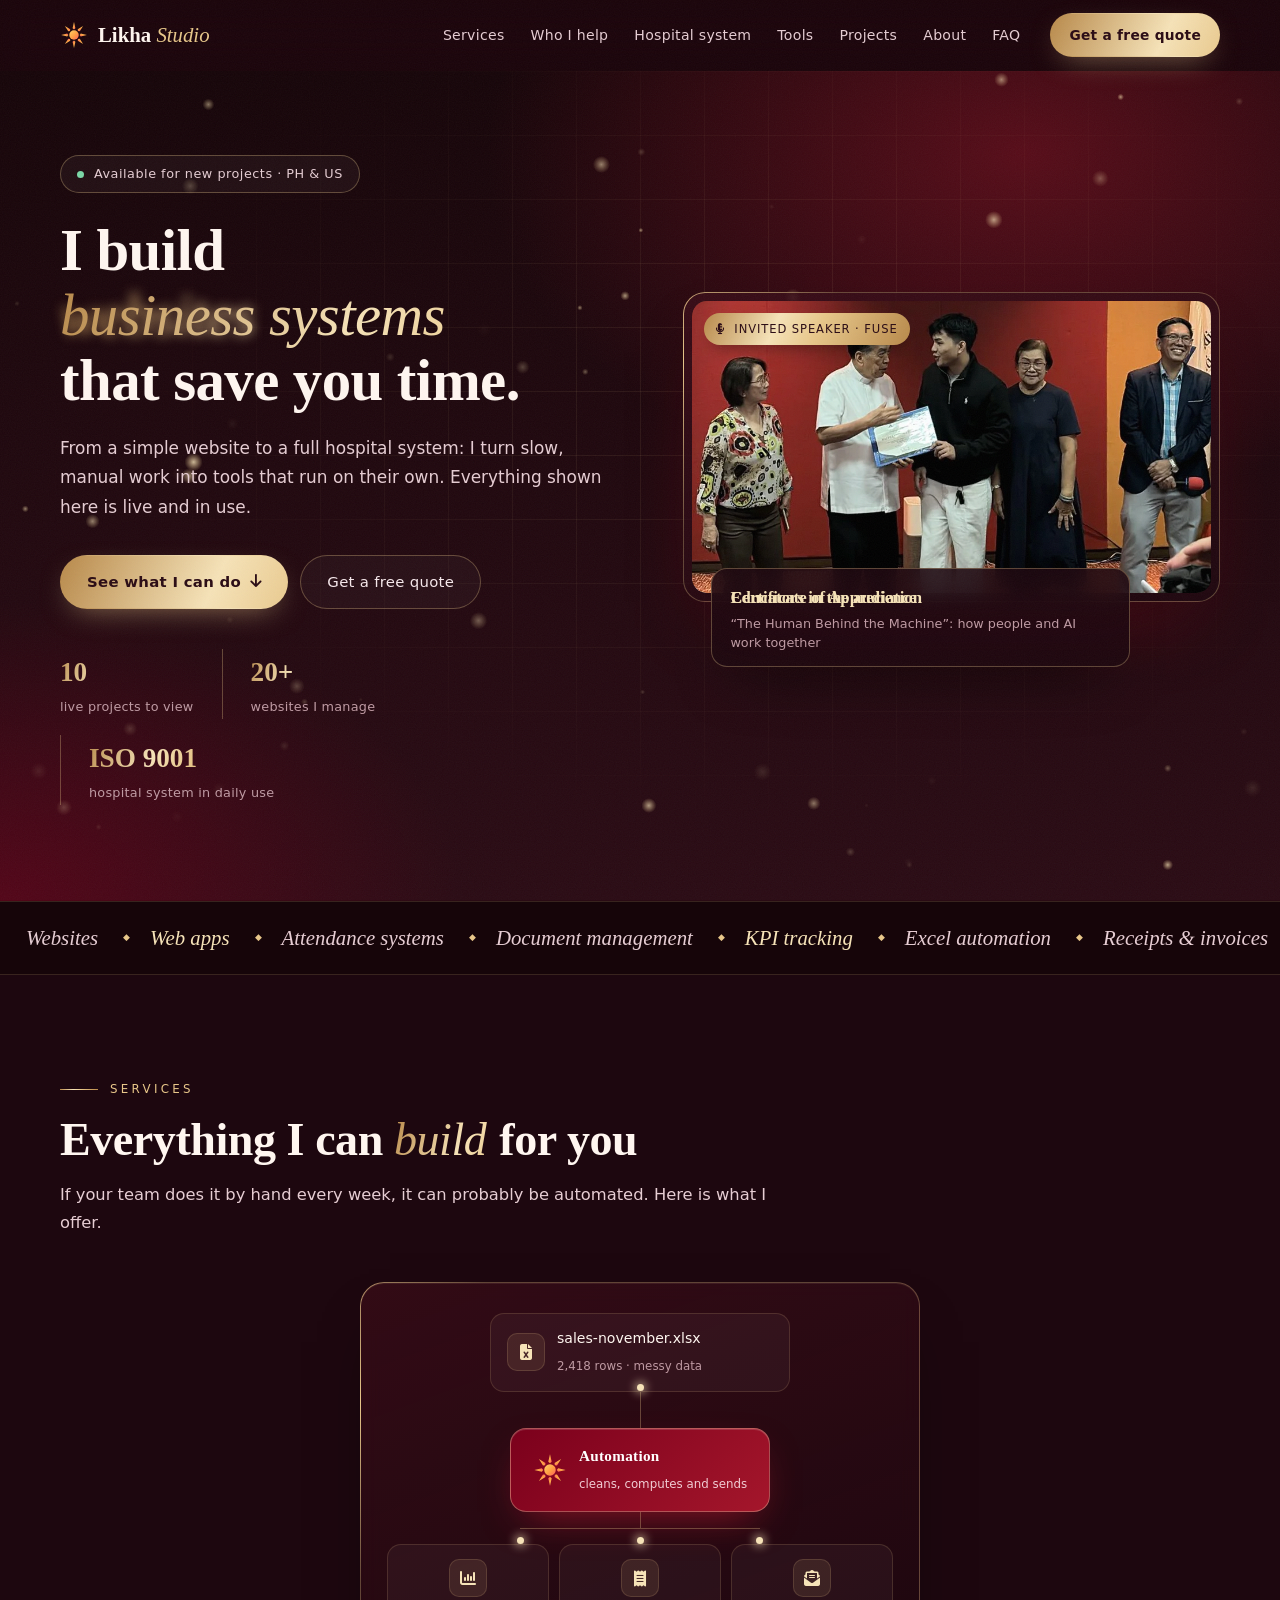
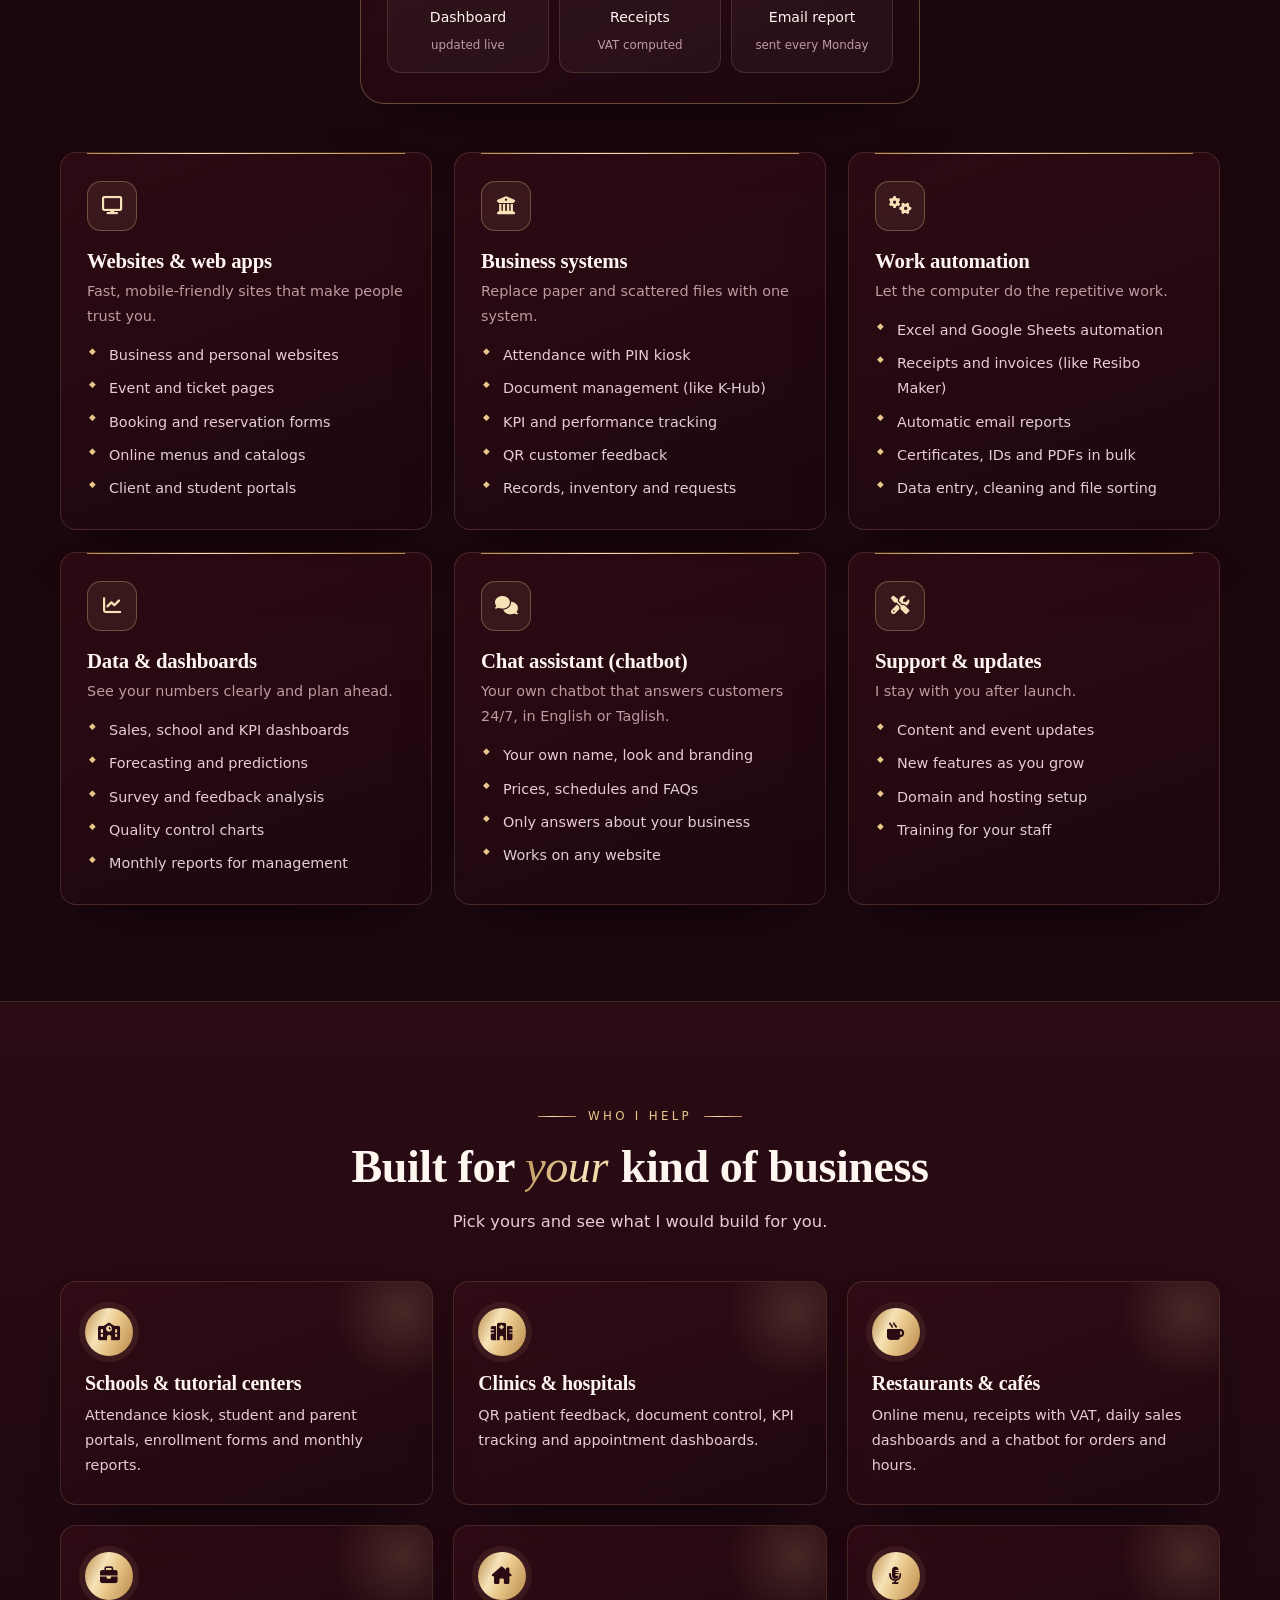
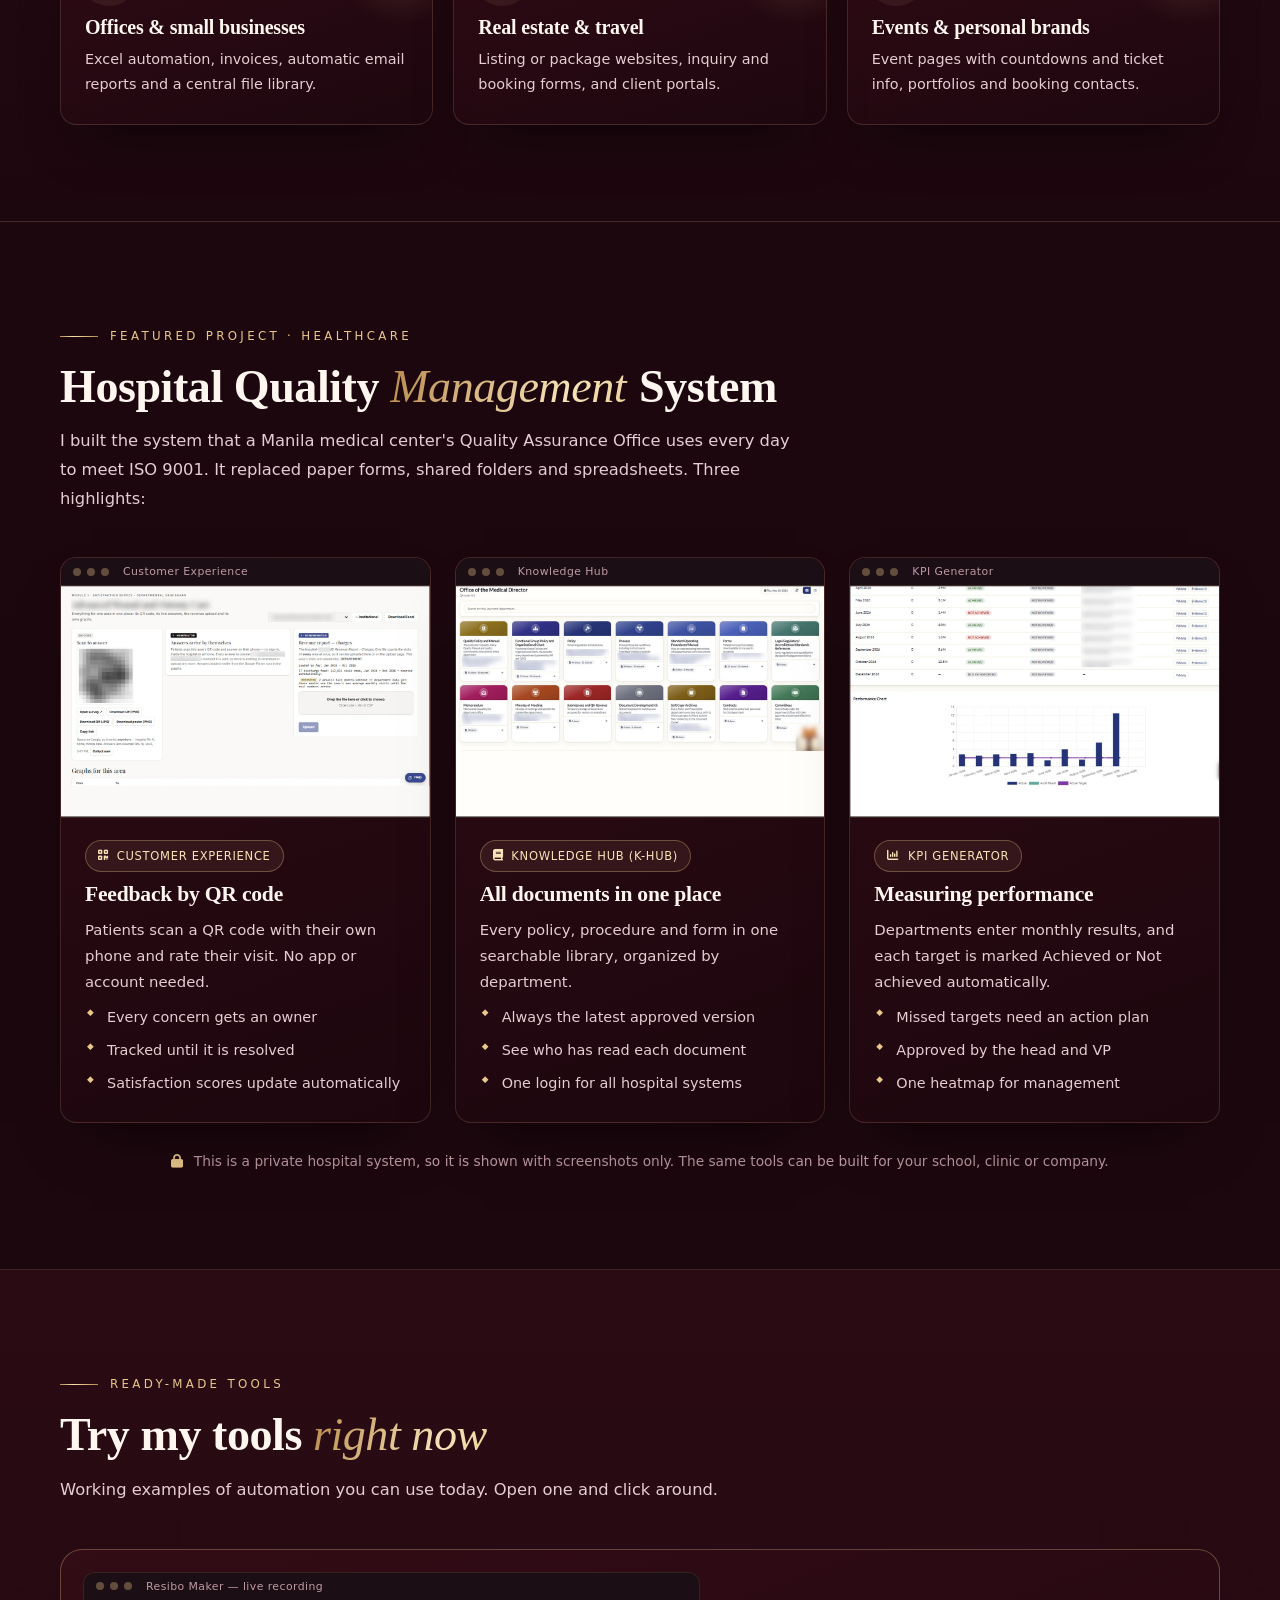
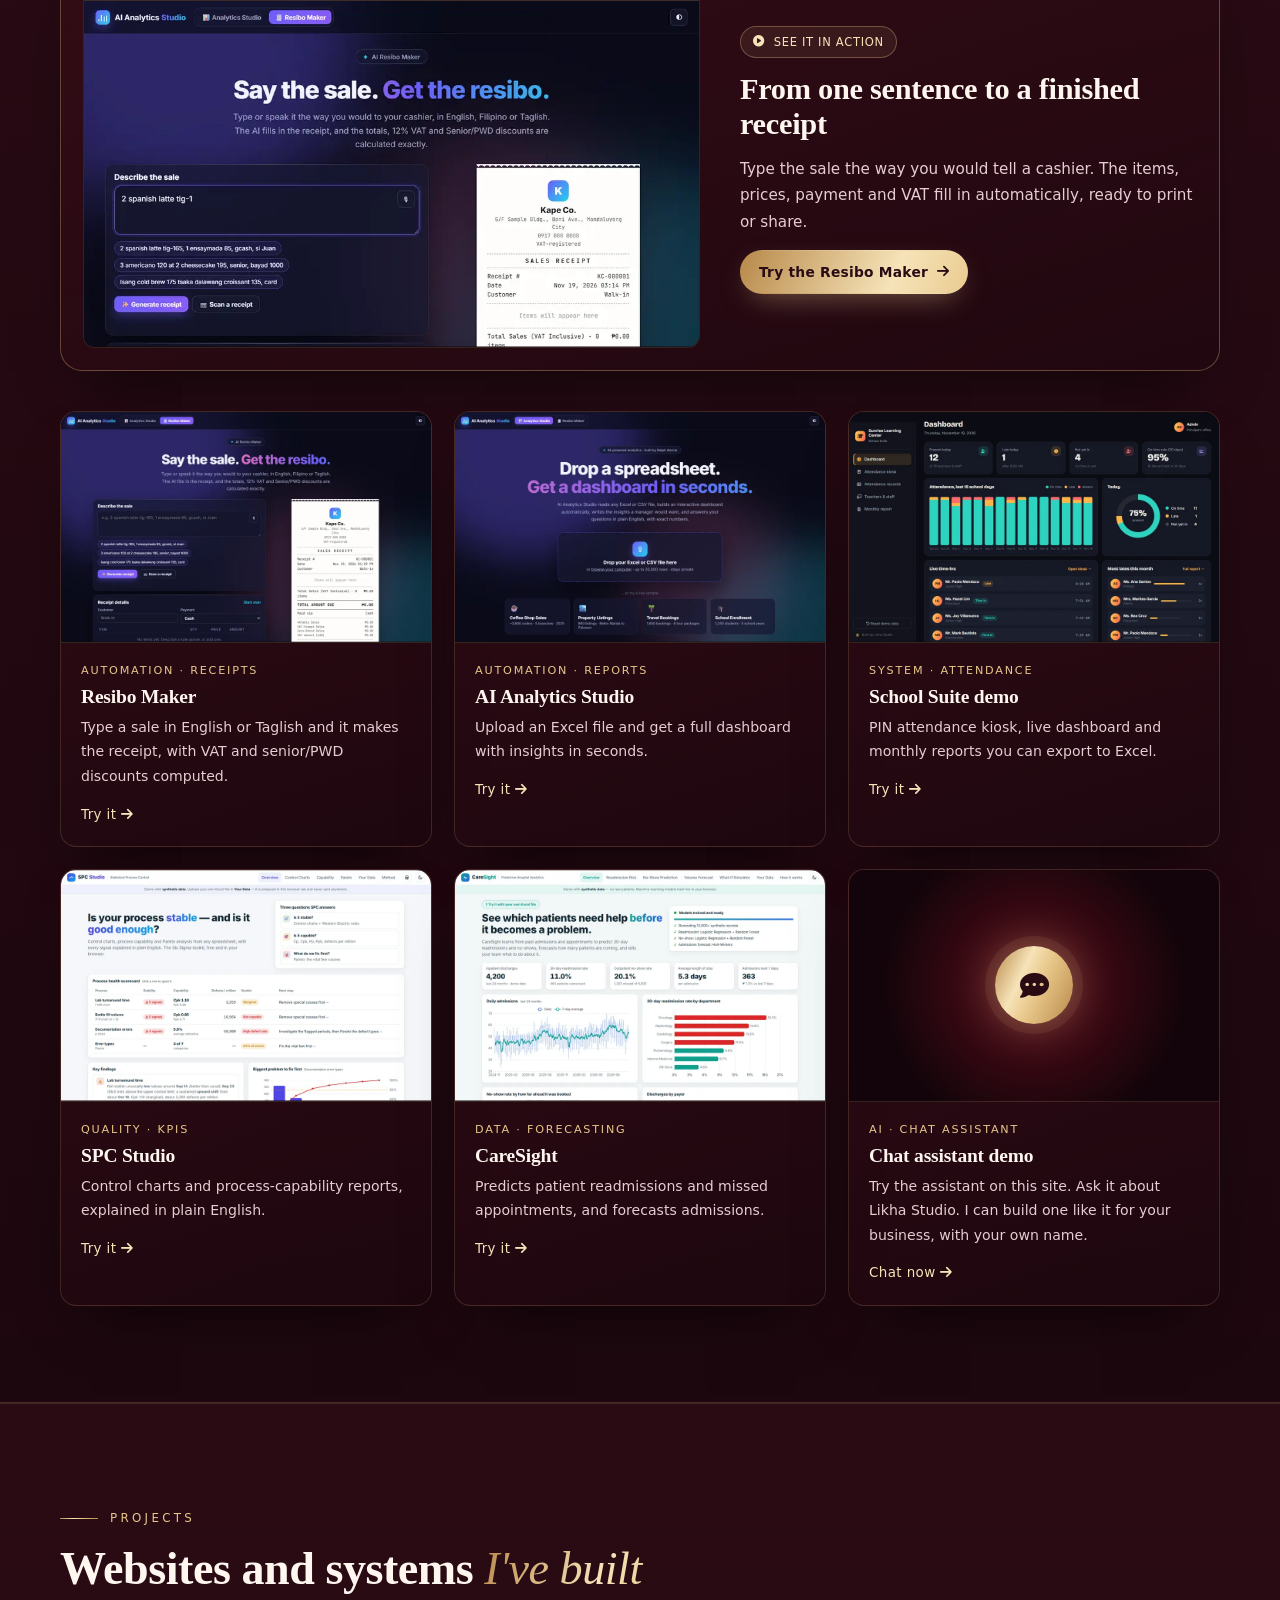
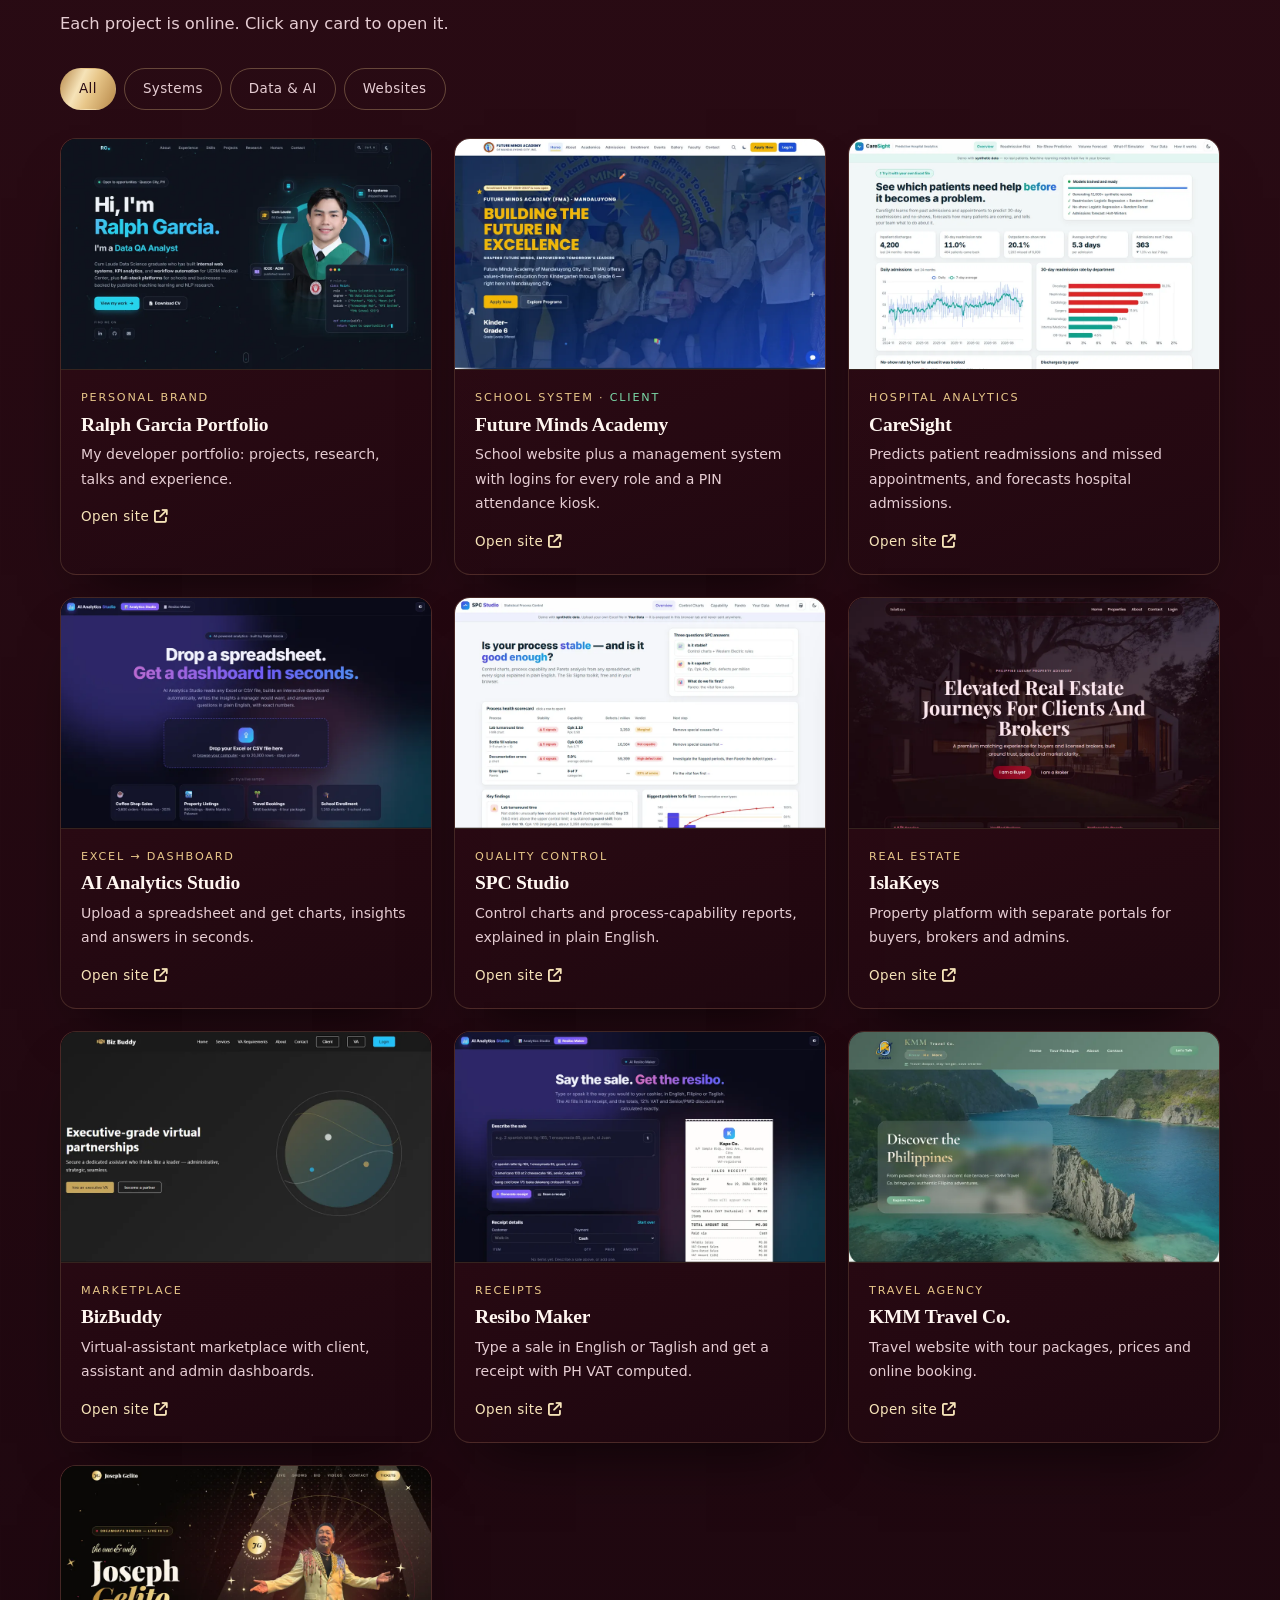
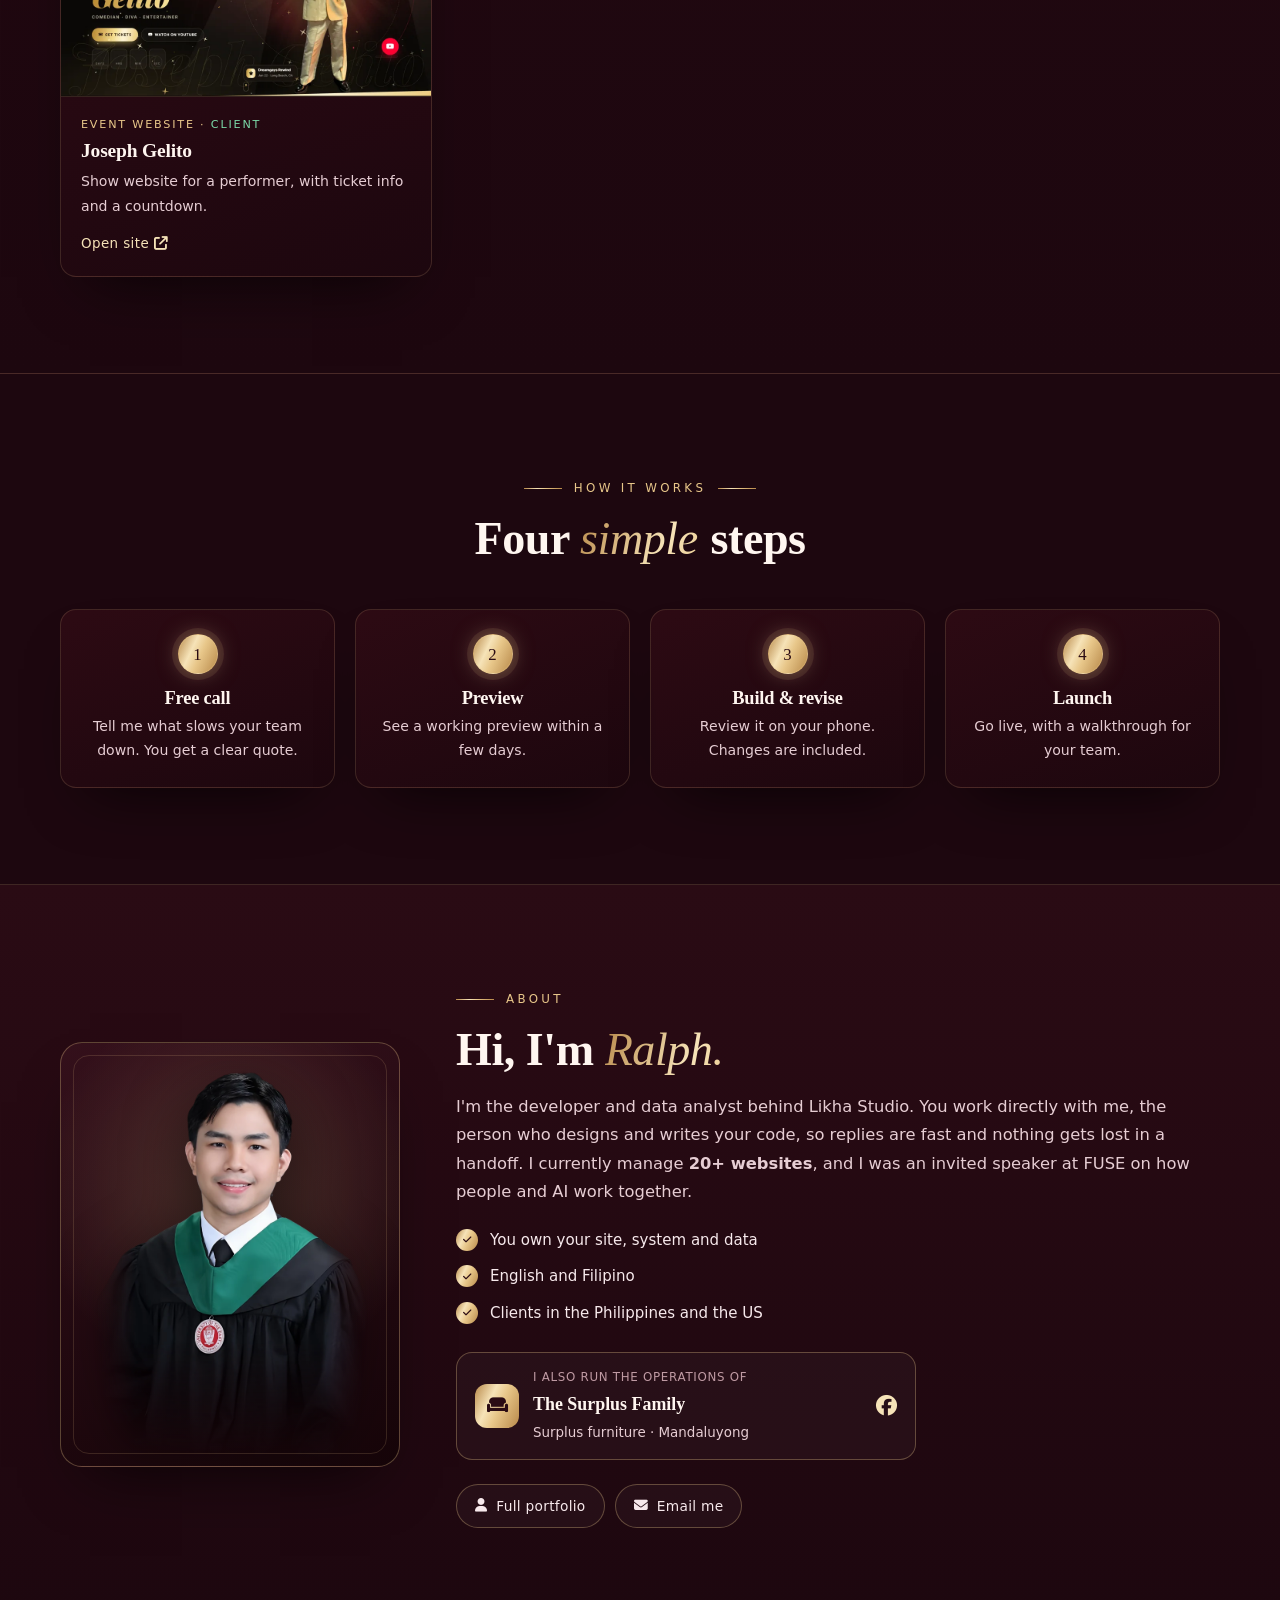
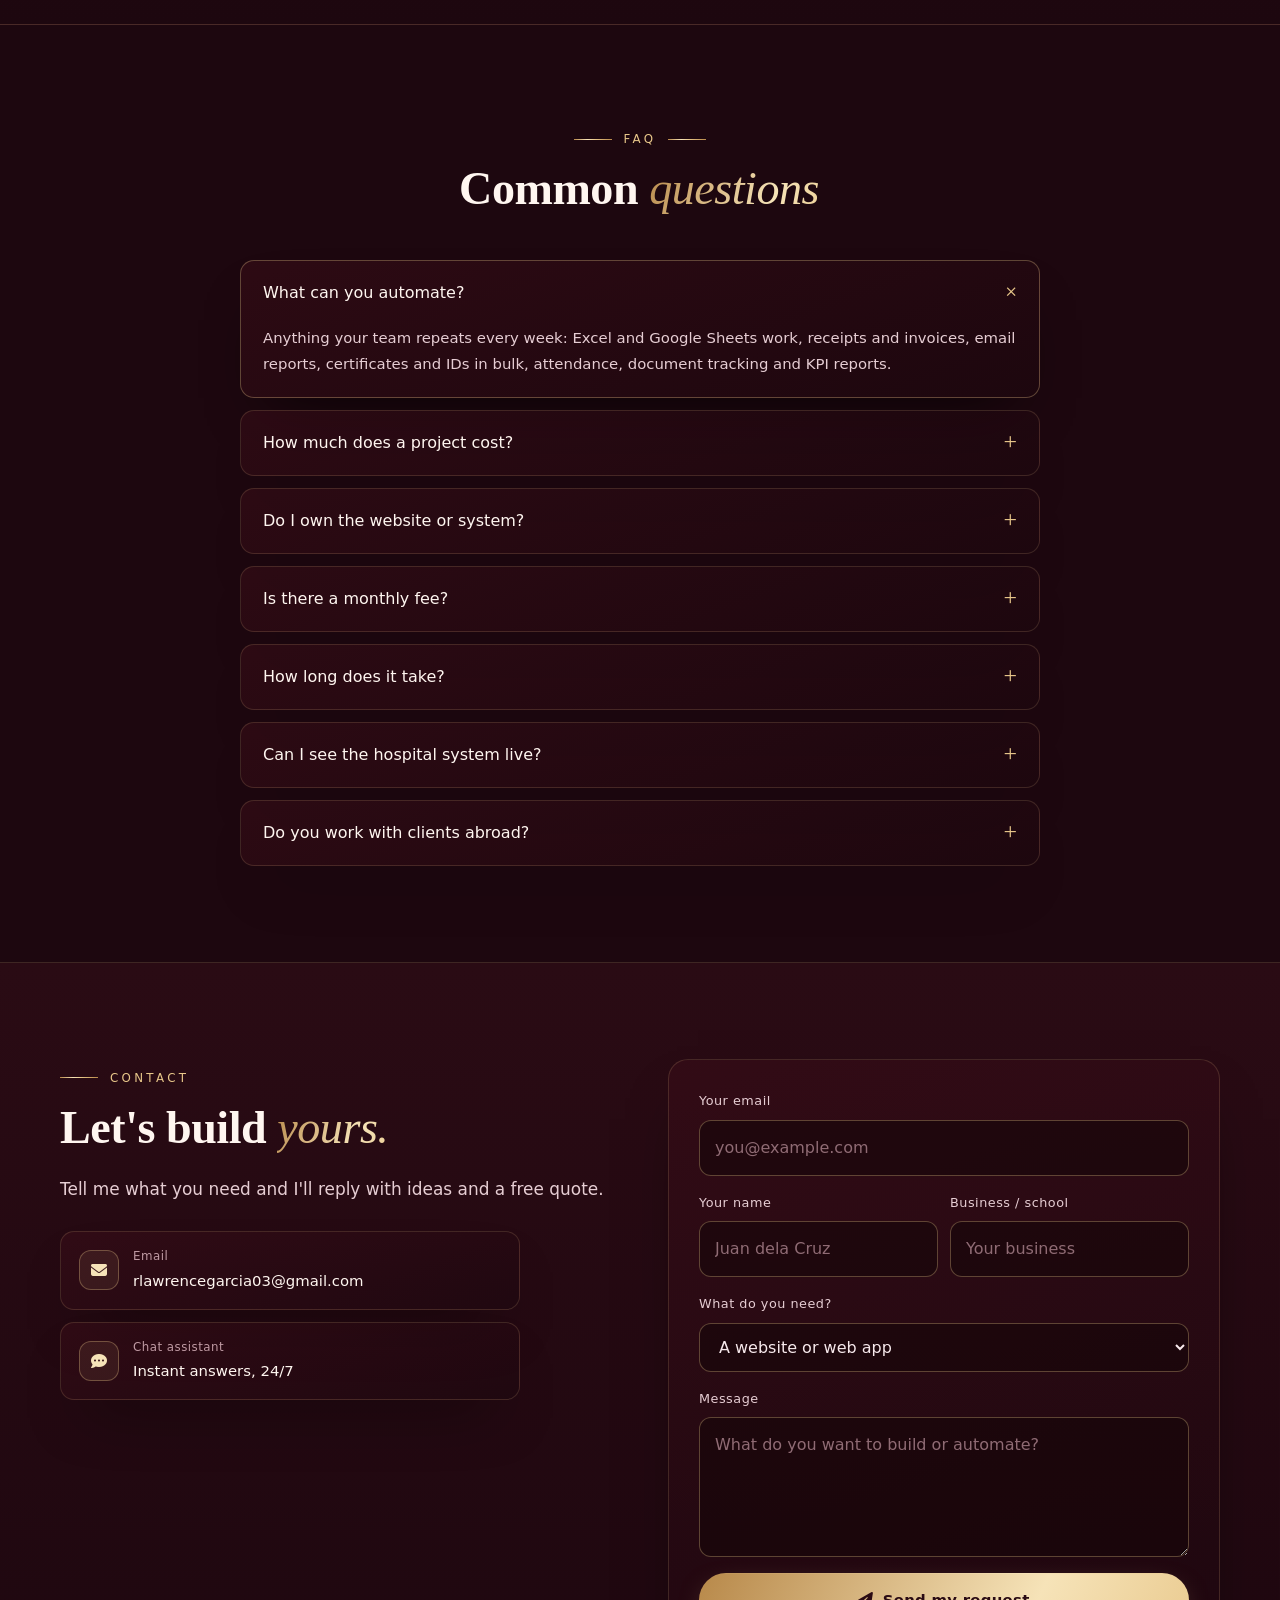
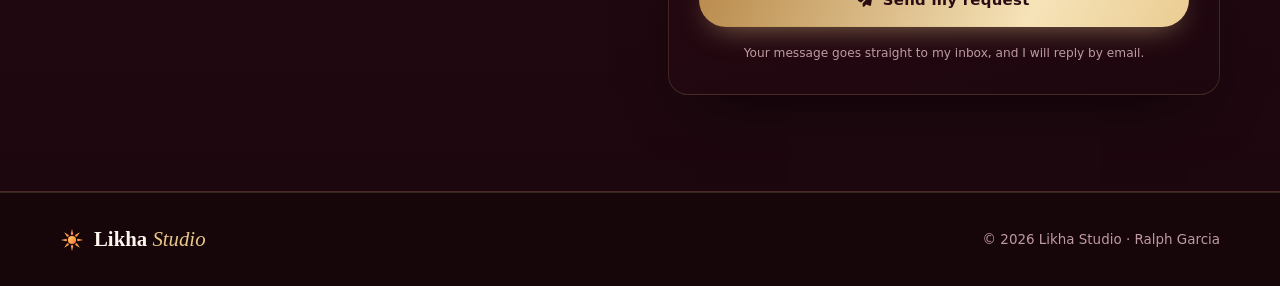
==== index.html @ b6cedb31 "Hero: FUSE slideshow (audience + certificate); About back to graduation photo Co-Authored-By: Claude" ====
<!doctype html>
<html lang="en">
<head>
  <meta charset="utf-8">
  <meta http-equiv="Content-Security-Policy" content="default-src 'self'; script-src 'self' https://garciaralphlawrence-svg.github.io; style-src 'self' 'unsafe-inline' https://fonts.googleapis.com https://cdnjs.cloudflare.com; font-src 'self' data: https://fonts.gstatic.com https://cdnjs.cloudflare.com; img-src 'self' data: https:; connect-src 'self' https://garciaralphlawrence-svg.github.io https://formsubmit.co; object-src 'none'; base-uri 'self'; form-action 'self' mailto: https://formsubmit.co">
  <meta name="referrer" content="strict-origin-when-cross-origin">
  <meta name="viewport" content="width=device-width, initial-scale=1">
  <title>Likha Studio — Websites, Systems, Automation & AI</title>
  <meta name="description" content="Likha Studio builds websites, business systems, work automation, dashboards and chat assistants. See a hospital quality system, ready-made tools and 10 live projects.">
  <meta property="og:title" content="Likha Studio — Websites, Systems, Automation & AI">
  <meta property="og:description" content="Websites, business systems, work automation, dashboards and an assistant that answers your customers 24/7.">
  <meta property="og:image" content="assets/og.jpg">
  <meta name="theme-color" content="#1d070f">
  <link rel="icon" href="assets/logo.svg" type="image/svg+xml">
  <link rel="preconnect" href="https://fonts.googleapis.com">
  <link rel="preconnect" href="https://fonts.gstatic.com" crossorigin>
  <link href="https://fonts.googleapis.com/css2?family=Playfair+Display:ital,wght@0,500;0,600;0,700;1,500;1,600&family=Poppins:wght@300;400;500;600&display=swap" rel="stylesheet">
  <link rel="stylesheet" href="https://cdnjs.cloudflare.com/ajax/libs/font-awesome/6.5.2/css/all.min.css">
  <link rel="stylesheet" href="style.css?v=202611201400">
</head>
<body>
  <div class="intro" aria-hidden="true"><div class="intro-mark"><img src="assets/logo.svg" alt="" width="54" height="54"><span>Likha <em>Studio</em></span></div><i class="intro-line"></i></div>
  <div class="progress" id="progress" aria-hidden="true"></div>

  <header class="nav" id="nav">
    <div class="wrap nav-inner">
      <a href="#top" class="logo" aria-label="Likha Studio home"><img src="assets/logo.svg" alt="" width="28" height="28"><span>Likha <em>Studio</em></span></a>
      <nav class="nav-links" id="navLinks">
        <a href="#services">Services</a><a href="#industries">Who I help</a><a href="#hospital">Hospital system</a><a href="#tools">Tools</a><a href="#work">Projects</a><a href="#about">About</a><a href="#faq">FAQ</a>
      </nav>
      <a href="#contact" class="btn btn-primary btn-sm nav-cta">Get a free quote</a>
      <button class="burger" id="burger" aria-label="Menu" aria-expanded="false"><span></span><span></span></button>
    </div>
  </header>

  <main id="top">
    <!-- ================= HERO ================= -->
    <section class="hero">
      <div class="hero-bg" aria-hidden="true"></div><canvas class="dust" id="dust" aria-hidden="true"></canvas><div class="sheen" aria-hidden="true"></div>
      <div class="wrap hero-grid">
        <div class="hero-copy">
          <p class="pill"><span class="dot"></span> Available for new projects · PH &amp; US</p>
          <h1>I build <span class="rotator" id="rotator"><b>websites</b><b>business systems</b><b>work automation</b><b>dashboards</b><b>AI assistants</b></span><br>that save you time.</h1>
          <p class="lead">From a simple website to a full hospital system: I turn slow, manual work into tools that run on their own. Everything shown here is live and in use.</p>
          <div class="hero-btns">
            <a href="#services" class="btn btn-primary">See what I can do <i class="fa-solid fa-arrow-down"></i></a>
            <a href="#contact" class="btn btn-outline">Get a free quote</a>
          </div>
          <ul class="proof">
            <li><b data-count="10">10</b><span>live projects to view</span></li>
            <li><b data-count="20" data-suffix="+">20+</b><span>websites I manage</span></li>
            <li><b>ISO 9001</b><span>hospital system in daily use</span></li>
          </ul>
        </div>

        <!-- floating speaker card: FUSE talk -->
        <figure class="speak" aria-label="Ralph Garcia speaking at FUSE">
          <div class="speak-frame">
            <div class="speak-slides">
              <img class="s1" src="assets/audience.webp" alt="Ralph speaking to a full room of educators at FUSE" width="1600" height="898" fetchpriority="high">
              <img class="s2" src="assets/certificate.webp" alt="Ralph receiving a Certificate of Appreciation from FUSE" width="900" height="1600">
            </div>
            <span class="speak-live"><i class="fa-solid fa-microphone-lines"></i> Invited speaker · FUSE</span>
          </div>
          <figcaption class="speak-cap">
            <b class="c1">Educators in the audience</b>
            <b class="c2">Certificate of Appreciation</b>
            <small>“The Human Behind the Machine”: how people and AI work together</small>
          </figcaption>
        </figure>
      </div>
    </section>

    <div class="marquee" aria-hidden="true"><div class="marquee-track">
      <span>Websites</span><span>Web apps</span><span>Attendance systems</span><span>Document management</span><span>KPI tracking</span><span>Excel automation</span><span>Receipts &amp; invoices</span><span>Email reports</span><span>Dashboards</span><span>Forecasting</span><span>QR feedback</span><span>Chat assistants</span><span>Booking systems</span>
      <span>Websites</span><span>Web apps</span><span>Attendance systems</span><span>Document management</span><span>KPI tracking</span><span>Excel automation</span><span>Receipts &amp; invoices</span><span>Email reports</span><span>Dashboards</span><span>Forecasting</span><span>QR feedback</span><span>Chat assistants</span><span>Booking systems</span>
    </div></div>

    <!-- ================= SERVICES ================= -->
    <section class="section" id="services">
      <div class="wrap">
        <div class="sec-head reveal">
          <span class="kicker">Services</span>
          <h2>Everything I can <em>build</em> for you</h2>
          <p>If your team does it by hand every week, it can probably be automated. Here is what I offer.</p>
        </div>
        <div class="flow-wrap reveal">
          <!-- animated automation flow: input → automation → results -->
          <div class="flow" aria-label="Example: a spreadsheet becomes a dashboard, receipts and an email report automatically">
            <div class="flow-card in-card">
              <i class="fa-solid fa-file-excel"></i>
              <div><b>sales-november.xlsx</b><small>2,418 rows · messy data</small></div>
            </div>
            <div class="flow-line" aria-hidden="true"><span></span></div>
            <div class="flow-core">
              <img src="assets/logo.svg" alt="" width="34" height="34">
              <div><b>Automation</b><small>cleans, computes and sends</small></div>
              <div class="spinner" aria-hidden="true"></div>
            </div>
            <div class="flow-line split" aria-hidden="true"><span></span><span></span><span></span></div>
            <div class="flow-out">
              <div class="flow-card o1"><i class="fa-solid fa-chart-column"></i><div><b>Dashboard</b><small>updated live</small></div></div>
              <div class="flow-card o2"><i class="fa-solid fa-receipt"></i><div><b>Receipts</b><small>VAT computed</small></div></div>
              <div class="flow-card o3"><i class="fa-solid fa-envelope-open-text"></i><div><b>Email report</b><small>sent every Monday</small></div></div>
            </div>
          </div>
        </div>
        <div class="svc-grid">
          <article class="svc reveal">
            <div class="svc-ico"><i class="fa-solid fa-display"></i></div>
            <h3>Websites &amp; web apps</h3>
            <p>Fast, mobile-friendly sites that make people trust you.</p>
            <ul><li>Business and personal websites</li><li>Event and ticket pages</li><li>Booking and reservation forms</li><li>Online menus and catalogs</li><li>Client and student portals</li></ul>
          </article>
          <article class="svc reveal">
            <div class="svc-ico"><i class="fa-solid fa-building-columns"></i></div>
            <h3>Business systems</h3>
            <p>Replace paper and scattered files with one system.</p>
            <ul><li>Attendance with PIN kiosk</li><li>Document management (like K-Hub)</li><li>KPI and performance tracking</li><li>QR customer feedback</li><li>Records, inventory and requests</li></ul>
          </article>
          <article class="svc reveal">
            <div class="svc-ico"><i class="fa-solid fa-gears"></i></div>
            <h3>Work automation</h3>
            <p>Let the computer do the repetitive work.</p>
            <ul><li>Excel and Google Sheets automation</li><li>Receipts and invoices (like Resibo Maker)</li><li>Automatic email reports</li><li>Certificates, IDs and PDFs in bulk</li><li>Data entry, cleaning and file sorting</li></ul>
          </article>
          <article class="svc reveal">
            <div class="svc-ico"><i class="fa-solid fa-chart-line"></i></div>
            <h3>Data &amp; dashboards</h3>
            <p>See your numbers clearly and plan ahead.</p>
            <ul><li>Sales, school and KPI dashboards</li><li>Forecasting and predictions</li><li>Survey and feedback analysis</li><li>Quality control charts</li><li>Monthly reports for management</li></ul>
          </article>
          <article class="svc reveal">
            <div class="svc-ico"><i class="fa-solid fa-comments"></i></div>
            <h3>Chat assistant (chatbot)</h3>
            <p>Your own chatbot that answers customers 24/7, in English or Taglish.</p>
            <ul><li>Your own name, look and branding</li><li>Prices, schedules and FAQs</li><li>Only answers about your business</li><li>Works on any website</li></ul>
          </article>
          <article class="svc reveal">
            <div class="svc-ico"><i class="fa-solid fa-screwdriver-wrench"></i></div>
            <h3>Support &amp; updates</h3>
            <p>I stay with you after launch.</p>
            <ul><li>Content and event updates</li><li>New features as you grow</li><li>Domain and hosting setup</li><li>Training for your staff</li></ul>
          </article>
        </div>
      </div>
    </section>

    <!-- ================= WHO I HELP ================= -->
    <section class="section tinted" id="industries">
      <div class="wrap">
        <div class="sec-head center reveal">
          <span class="kicker">Who I help</span>
          <h2>Built for <em>your</em> kind of business</h2>
          <p>Pick yours and see what I would build for you.</p>
        </div>
        <div class="ind-grid">
          <article class="ind reveal"><i class="fa-solid fa-school"></i><h3>Schools &amp; tutorial centers</h3><p>Attendance kiosk, student and parent portals, enrollment forms and monthly reports.</p></article>
          <article class="ind reveal"><i class="fa-solid fa-hospital"></i><h3>Clinics &amp; hospitals</h3><p>QR patient feedback, document control, KPI tracking and appointment dashboards.</p></article>
          <article class="ind reveal"><i class="fa-solid fa-mug-hot"></i><h3>Restaurants &amp; cafés</h3><p>Online menu, receipts with VAT, daily sales dashboards and a chatbot for orders and hours.</p></article>
          <article class="ind reveal"><i class="fa-solid fa-briefcase"></i><h3>Offices &amp; small businesses</h3><p>Excel automation, invoices, automatic email reports and a central file library.</p></article>
          <article class="ind reveal"><i class="fa-solid fa-house-chimney"></i><h3>Real estate &amp; travel</h3><p>Listing or package websites, inquiry and booking forms, and client portals.</p></article>
          <article class="ind reveal"><i class="fa-solid fa-microphone-lines"></i><h3>Events &amp; personal brands</h3><p>Event pages with countdowns and ticket info, portfolios and booking contacts.</p></article>
        </div>
      </div>
    </section>

    <!-- ================= HOSPITAL CASE STUDY ================= -->
    <section class="section" id="hospital">
      <div class="wrap">
        <div class="sec-head reveal">
          <span class="kicker">Featured project · Healthcare</span>
          <h2>Hospital Quality <em>Management</em> System</h2>
          <p>I built the system that a Manila medical center's Quality Assurance Office uses every day to meet ISO 9001. It replaced paper forms, shared folders and spreadsheets. Three highlights:</p>
        </div>
        <div class="hl-grid">
          <article class="hl reveal">
            <div class="frame"><div class="bar"><i></i><i></i><i></i><span>Customer Experience</span></div><img src="assets/hospital/cx.webp" alt="Customer Experience system screen" loading="lazy" width="1200" height="750"></div>
            <div class="hl-body">
              <span class="hl-tag"><i class="fa-solid fa-qrcode"></i> Customer Experience</span>
              <h3>Feedback by QR code</h3>
              <p>Patients scan a QR code with their own phone and rate their visit. No app or account needed.</p>
              <ul><li>Every concern gets an owner</li><li>Tracked until it is resolved</li><li>Satisfaction scores update automatically</li></ul>
            </div>
          </article>
          <article class="hl reveal">
            <div class="frame"><div class="bar"><i></i><i></i><i></i><span>Knowledge Hub</span></div><img src="assets/hospital/khub.webp" alt="Knowledge Hub screen" loading="lazy" width="1200" height="750"></div>
            <div class="hl-body">
              <span class="hl-tag"><i class="fa-solid fa-book"></i> Knowledge Hub (K-Hub)</span>
              <h3>All documents in one place</h3>
              <p>Every policy, procedure and form in one searchable library, organized by department.</p>
              <ul><li>Always the latest approved version</li><li>See who has read each document</li><li>One login for all hospital systems</li></ul>
            </div>
          </article>
          <article class="hl reveal">
            <div class="frame"><div class="bar"><i></i><i></i><i></i><span>KPI Generator</span></div><img src="assets/hospital/kpi.webp" alt="KPI Generator screen" loading="lazy" width="1200" height="750"></div>
            <div class="hl-body">
              <span class="hl-tag"><i class="fa-solid fa-chart-column"></i> KPI Generator</span>
              <h3>Measuring performance</h3>
              <p>Departments enter monthly results, and each target is marked Achieved or Not achieved automatically.</p>
              <ul><li>Missed targets need an action plan</li><li>Approved by the head and VP</li><li>One heatmap for management</li></ul>
            </div>
          </article>
        </div>
        <p class="note reveal"><i class="fa-solid fa-lock"></i> This is a private hospital system, so it is shown with screenshots only. The same tools can be built for your school, clinic or company.</p>
      </div>
    </section>

    <!-- ================= TOOLS ================= -->
    <section class="section tinted" id="tools">
      <div class="wrap">
        <div class="sec-head reveal">
          <span class="kicker">Ready-made tools</span>
          <h2>Try my tools <em>right now</em></h2>
          <p>Working examples of automation you can use today. Open one and click around.</p>
        </div>
        <div class="demo reveal">
          <div class="frame"><div class="bar"><i></i><i></i><i></i><span>Resibo Maker — live recording</span></div><img src="assets/resibo-demo.webp" alt="Recording: a sale typed in Taglish becomes a finished receipt with VAT computed" loading="lazy" width="960" height="540"></div>
          <div class="demo-copy">
            <span class="hl-tag"><i class="fa-solid fa-circle-play"></i> See it in action</span>
            <h3>From one sentence to a finished receipt</h3>
            <p>Type the sale the way you would tell a cashier. The items, prices, payment and VAT fill in automatically, ready to print or share.</p>
            <a class="btn btn-primary btn-sm" href="https://garciaralphlawrence-svg.github.io/AI-Analytics-Studio/receipts/" target="_blank" rel="noopener">Try the Resibo Maker <i class="fa-solid fa-arrow-right"></i></a>
          </div>
        </div>
        <div class="tools-grid" id="toolsGrid"></div>
      </div>
    </section>

    <!-- ================= PROJECTS ================= -->
    <section class="section tinted" id="work">
      <div class="wrap">
        <div class="sec-head reveal">
          <span class="kicker">Projects</span>
          <h2>Websites and systems <em>I've built</em></h2>
          <p>Each project is online. Click any card to open it.</p>
        </div>
        <div class="filters reveal" role="group" aria-label="Filter projects">
          <button class="on" data-filter="all">All</button><button data-filter="sys">Systems</button><button data-filter="ai">Data &amp; AI</button><button data-filter="web">Websites</button>
        </div>
        <div class="work-grid" id="workGrid"></div>
      </div>
    </section>

    <!-- ================= PROCESS ================= -->
    <section class="section" id="process">
      <div class="wrap">
        <div class="sec-head center reveal"><span class="kicker">How it works</span><h2>Four <em>simple</em> steps</h2></div>
        <ol class="steps" id="steps">
          <li class="reveal"><span>1</span><h3>Free call</h3><p>Tell me what slows your team down. You get a clear quote.</p></li>
          <li class="reveal"><span>2</span><h3>Preview</h3><p>See a working preview within a few days.</p></li>
          <li class="reveal"><span>3</span><h3>Build &amp; revise</h3><p>Review it on your phone. Changes are included.</p></li>
          <li class="reveal"><span>4</span><h3>Launch</h3><p>Go live, with a walkthrough for your team.</p></li>
        </ol>
      </div>
    </section>

    <!-- ================= ABOUT ================= -->
    <section class="section tinted" id="about">
      <div class="wrap about">
        <figure class="about-photo grad reveal">
          <img src="assets/ralph-cutout.webp" alt="Ralph Garcia in his graduation toga" loading="lazy" width="700" height="1054">
        </figure>
        <div class="reveal">
          <span class="kicker">About</span>
          <h2>Hi, I'm <em>Ralph.</em></h2>
          <p>I'm the developer and data analyst behind Likha Studio. You work directly with me, the person who designs and writes your code, so replies are fast and nothing gets lost in a handoff. I currently manage <strong>20+ websites</strong>, and I was an invited speaker at FUSE on how people and AI work together.</p>
          <ul class="checks">
            <li><i class="fa-solid fa-check"></i> You own your site, system and data</li>
            <li><i class="fa-solid fa-check"></i> English and Filipino</li>
            <li><i class="fa-solid fa-check"></i> Clients in the Philippines and the US</li>
          </ul>
          <a class="biz" href="https://www.facebook.com/profile.php?id=61594690074236" target="_blank" rel="noopener">
            <span class="biz-ico"><i class="fa-solid fa-couch"></i></span>
            <span class="biz-txt"><small>I also run the operations of</small><b>The Surplus Family</b><span>Surplus furniture · Mandaluyong</span></span>
            <i class="fa-brands fa-facebook biz-go" aria-label="Facebook page"></i>
          </a>
          <div class="btn-row">
            <a class="btn btn-outline btn-sm" href="https://garciaralphlawrence-svg.github.io/Ralph-Portfolio/" target="_blank" rel="noopener"><i class="fa-solid fa-user"></i> Full portfolio</a>
            <a class="btn btn-outline btn-sm" href="#contact"><i class="fa-solid fa-envelope"></i> Email me</a>
          </div>
        </div>
      </div>
    </section>

    <!-- ================= FAQ ================= -->
    <section class="section" id="faq">
      <div class="wrap narrow">
        <div class="sec-head center reveal"><span class="kicker">FAQ</span><h2>Common <em>questions</em></h2></div>
        <div class="faq" id="faqList"></div>
      </div>
    </section>

    <!-- ================= CONTACT ================= -->
    <section class="section tinted" id="contact">
      <div class="wrap contact-grid">
        <div class="reveal">
          <span class="kicker">Contact</span>
          <h2>Let's build <em>yours.</em></h2>
          <p class="lead">Tell me what you need and I'll reply with ideas and a free quote.</p>
          <div class="c-direct" id="cDirect"></div>
        </div>
        <form class="c-form reveal" id="cForm" action="https://formsubmit.co/rlawrencegarcia03@gmail.com" method="POST">
          <input type="text" name="_honey" class="hp" tabindex="-1" autocomplete="off" aria-hidden="true">
          <input type="hidden" name="_subject" id="cSubject" value="Likha Studio inquiry">
          <input type="hidden" name="_captcha" value="false">
          <input type="hidden" name="_template" value="table">
          <input type="hidden" name="_next" value="https://garciaralphlawrence-svg.github.io/Likha-Studio/?sent=1#contact">
          <label>Your email<input name="email" type="email" required autocomplete="email" placeholder="you@example.com"></label>
          <div class="row2">
            <label>Your name<input name="name" required autocomplete="name" placeholder="Juan dela Cruz"></label>
            <label>Business / school<input name="biz" autocomplete="organization" placeholder="Your business"></label>
          </div>
          <label>What do you need?
            <select name="need" id="cNeed">
              <option>A website or web app</option><option>A business system</option><option>Work automation</option><option>Receipts or invoices</option><option>A dashboard or report</option><option>A chat assistant (chatbot)</option><option>Not sure yet</option>
            </select>
          </label>
          <label>Message<textarea name="msg" rows="4" placeholder="What do you want to build or automate?"></textarea></label>
          <button class="btn btn-primary wide" type="submit"><i class="fa-solid fa-paper-plane"></i> Send my request</button>
          <p class="c-note" id="cNote">Your message goes straight to my inbox, and I will reply by email.</p>
        </form>
      </div>
    </section>
  </main>

  <footer class="footer">
    <div class="wrap footer-inner">
      <a href="#top" class="logo"><img src="assets/logo.svg" alt="" width="24" height="24"><span>Likha <em>Studio</em></span></a>
      <span>© <span id="year"></span> Likha Studio · Ralph Garcia</span>
    </div>
  </footer>

  <script src="script.js?v=202611201400"></script>
  <script src="kapitan-kb.js?v=202611201400"></script>
  <script src="https://garciaralphlawrence-svg.github.io/AI-Analytics-Studio/widget/kapitan.js" data-site="likha" data-api="none" defer></script>
</body>
</html>
---- style.css ----
/* ============ Likha Studio — luxury wine & champagne gold (IslaKeys family) ============ */
:root {
  --bg-deep: #160509; --bg: #1d070f; --bg-2: #2a0b14; --bg-3: #34101b;
  --panel: rgba(58, 13, 24, .55); --panel-2: rgba(255, 255, 255, .035);
  --line: rgba(232, 199, 138, .16); --line-2: rgba(232, 199, 138, .32);
  --text: #f7e9ec; --text-2: #e6cdd3; --muted: #bf9aa3;
  --gold: #e8c78a; --gold-2: #f6e3b8; --gold-3: #b8894a;
  --rose: #ff6b8a; --wine: #7b001c; --wine-2: #a4162b; --ok: #7bd8a7;
  --gold-grad: linear-gradient(115deg, #b8894a 0%, #f6e3b8 35%, #e8c78a 55%, #b8894a 100%);
  --head: 'Playfair Display', Georgia, serif;
  --body: 'Poppins', system-ui, sans-serif;
  --ease: cubic-bezier(.2,.8,.2,1);
  --r: 16px;
  --shadow: 0 30px 60px -30px rgba(0,0,0,.75);
}
*, *::before, *::after { box-sizing: border-box; }
html { scroll-behavior: smooth; scroll-padding-top: 76px; }
html, body { overflow-x: clip; }
body { margin: 0; background: var(--bg); color: var(--text); font: 300 16px/1.75 var(--body); -webkit-font-smoothing: antialiased; }
body::after { content: ""; position: fixed; inset: 0; z-index: 100; pointer-events: none; opacity: .045;
  background-image: url("data:image/svg+xml,%3Csvg xmlns='http://www.w3.org/2000/svg' width='160' height='160'%3E%3Cfilter id='n'%3E%3CfeTurbulence type='fractalNoise' baseFrequency='.85' numOctaves='3' stitchTiles='stitch'/%3E%3C/filter%3E%3Crect width='100%25' height='100%25' filter='url(%23n)'/%3E%3C/svg%3E"); }
img { max-width: 100%; display: block; }
a { color: inherit; text-decoration: none; }
button, input, select, textarea { font: inherit; color: inherit; }
h1, h2, h3 { font-family: var(--head); font-weight: 600; margin: 0; letter-spacing: -.01em; line-height: 1.15; color: #fff6f0; }
h1 em, h2 em { font-style: italic; font-weight: 500; background: var(--gold-grad); background-size: 220% 100%; -webkit-background-clip: text; background-clip: text; color: transparent; animation: shimmer 7s linear infinite; padding-right: .04em; }
@keyframes shimmer { to { background-position: -220% 0; } }
p { margin: 0; }
strong, b { font-weight: 600; }
.wrap { width: min(1160px, 100% - 40px); margin-inline: auto; }
.wrap.narrow { width: min(800px, 100% - 40px); }

/* ---------- intro (CSS only, never blocks) ---------- */
.intro { position: fixed; inset: 0; z-index: 200; display: grid; place-items: center; background: var(--bg-deep); pointer-events: none; animation: introOut .9s var(--ease) 1.5s forwards; }
.intro-mark { display: flex; align-items: center; gap: 14px; font-family: var(--head); font-size: 2rem; color: #fff6f0; opacity: 0; animation: introIn 1s var(--ease) .2s forwards; }
.intro-mark em { font-style: italic; color: var(--gold); }
.intro-mark img { animation: spin 3s linear infinite; }
.intro-line { position: absolute; left: 50%; top: calc(50% + 46px); width: 220px; height: 1px; translate: -50% 0; background: var(--gold-grad); transform: scaleX(0); animation: drawX 1.1s var(--ease) .35s forwards; }
@keyframes introIn { from { opacity: 0; transform: translateY(14px); } to { opacity: 1; transform: none; } }
@keyframes drawX { to { transform: scaleX(1); } }
@keyframes introOut { to { opacity: 0; visibility: hidden; } }
@keyframes spin { to { transform: rotate(360deg); } }

/* ---------- buttons ---------- */
.btn { position: relative; overflow: hidden; display: inline-flex; align-items: center; justify-content: center; gap: 9px; padding: 13px 26px; border-radius: 999px; font-weight: 500; font-size: .93rem; letter-spacing: .02em; border: 1px solid transparent; cursor: pointer; white-space: nowrap; transition: transform .3s var(--ease), box-shadow .3s, border-color .3s, color .3s, background .3s; }
.btn:hover { transform: translateY(-2px); }
.btn-primary { background: var(--gold-grad); background-size: 200% 100%; color: #2a0b14; box-shadow: 0 10px 30px -12px rgba(232,199,138,.6); font-weight: 600; }
.btn-primary::after { content: ""; position: absolute; inset: 0; background: linear-gradient(105deg, transparent 35%, rgba(255,255,255,.65) 50%, transparent 65%); transform: translateX(-120%); transition: transform .9s var(--ease); }
.btn-primary:hover { background-position: 100% 0; box-shadow: 0 16px 36px -12px rgba(232,199,138,.75); }
.btn-primary:hover::after { transform: translateX(120%); }
.btn-outline { background: rgba(255,255,255,.03); border-color: var(--line-2); color: var(--text); }
.btn-outline:hover { border-color: var(--gold); color: var(--gold-2); background: rgba(232,199,138,.06); }
.btn-sm { padding: 9px 18px; font-size: .86rem; }
.btn.wide { width: 100%; }
.btn-row { display: flex; flex-wrap: wrap; gap: 10px; }

/* ---------- progress + nav ---------- */
.progress { position: fixed; top: 0; left: 0; right: 0; height: 2px; z-index: 90; background: var(--gold-grad); transform-origin: 0 50%; transform: scaleX(0); box-shadow: 0 0 10px rgba(232,199,138,.6); }
.nav { position: sticky; top: 0; z-index: 80; background: rgba(22,5,9,.55); backdrop-filter: blur(16px) saturate(1.3); -webkit-backdrop-filter: blur(16px) saturate(1.3); border-bottom: 1px solid transparent; transition: border-color .4s, background .4s; }
.nav.scrolled { background: rgba(22,5,9,.85); border-color: var(--line); }
.nav-inner { display: flex; align-items: center; gap: 30px; height: 70px; }
.logo { display: flex; align-items: center; gap: 10px; font-family: var(--head); font-weight: 600; font-size: 1.3rem; color: #fff6f0; }
.logo img { animation: spin 30s linear infinite; }
.logo em { font-style: italic; font-weight: 500; color: var(--gold); }
.nav-links { display: flex; gap: 26px; margin-left: auto; font-size: .88rem; color: var(--text-2); letter-spacing: .02em; }
.nav-links a { position: relative; transition: color .3s; }
.nav-links a::after { content: ""; position: absolute; left: 0; right: 0; bottom: -6px; height: 1px; background: var(--gold-grad); transform: scaleX(0); transition: transform .4s var(--ease); }
.nav-links a:hover, .nav-links a.active { color: var(--gold-2); }
.nav-links a:hover::after, .nav-links a.active::after { transform: scaleX(1); }
.burger { display: none; width: 44px; height: 44px; border: 1px solid var(--line-2); background: transparent; border-radius: 12px; position: relative; cursor: pointer; }
.burger span { position: absolute; left: 12px; right: 12px; height: 1.5px; background: var(--gold-2); border-radius: 2px; transition: transform .3s var(--ease), top .3s var(--ease); }
.burger span:first-child { top: 17px; } .burger span:last-child { top: 25px; }
.burger[aria-expanded="true"] span:first-child { top: 21px; transform: rotate(45deg); }
.burger[aria-expanded="true"] span:last-child { top: 21px; transform: rotate(-45deg); }

/* ---------- hero ---------- */
.hero { position: relative; overflow: hidden; padding: 84px 0 96px; isolation: isolate;
  background: radial-gradient(70% 70% at 80% 10%, rgba(164,22,43,.45), transparent 60%), radial-gradient(60% 60% at 0% 100%, rgba(123,0,28,.5), transparent 60%), linear-gradient(180deg, var(--bg-deep), var(--bg-2)); }
.hero-bg { position: absolute; inset: 0; z-index: -2; pointer-events: none; opacity: .5;
  background: linear-gradient(var(--line) 1px, transparent 1px) 0 0 / 64px 64px, linear-gradient(90deg, var(--line) 1px, transparent 1px) 0 0 / 64px 64px;
  -webkit-mask-image: radial-gradient(ellipse 70% 70% at 60% 40%, #000 20%, transparent 75%); mask-image: radial-gradient(ellipse 70% 70% at 60% 40%, #000 20%, transparent 75%);
  animation: gridMove 30s linear infinite; }
@keyframes gridMove { to { background-position: 0 64px, 64px 0; } }
.dust { position: absolute; inset: 0; z-index: -1; width: 100%; height: 100%; pointer-events: none; }
.sheen { position: absolute; inset: 0; z-index: -1; pointer-events: none; background: linear-gradient(105deg, transparent 40%, rgba(246,227,184,.07) 48%, rgba(246,227,184,.12) 50%, transparent 58%); background-size: 300% 100%; animation: sheen 10s ease-in-out 2.5s infinite; }
@keyframes sheen { 0% { background-position: 130% 0; } 45%, 100% { background-position: -130% 0; } }
.hero-grid { display: grid; grid-template-columns: 1.05fr 1fr; gap: 60px; align-items: center; }
.pill { display: inline-flex; align-items: center; gap: 10px; padding: 7px 16px; border-radius: 999px; background: rgba(255,255,255,.04); border: 1px solid var(--line-2); font-size: .8rem; letter-spacing: .04em; color: var(--text-2); margin-bottom: 26px; }
.pill .dot { width: 7px; height: 7px; border-radius: 50%; background: var(--ok); animation: ping 2s infinite; }
@keyframes ping { 0% { box-shadow: 0 0 0 0 rgba(123,216,167,.5); } 70%, 100% { box-shadow: 0 0 0 9px rgba(123,216,167,0); } }
.hero h1 { font-size: clamp(2.3rem, 4.6vw, 3.8rem); font-weight: 600; line-height: 1.1; }
.rotator { display: inline-grid; vertical-align: bottom; font-style: italic; font-weight: 500; }
.rotator b { grid-area: 1 / 1; font-weight: 500; white-space: nowrap; background: var(--gold-grad); background-size: 220% 100%; -webkit-background-clip: text; background-clip: text; color: transparent; animation: shimmer 7s linear infinite;
  opacity: 0; transform: translateY(55%); filter: blur(6px); transition: opacity .7s var(--ease), transform .7s var(--ease), filter .7s var(--ease); }
.rotator b.on { opacity: 1; transform: none; filter: none; }
.rotator b.off { opacity: 0; transform: translateY(-55%); filter: blur(6px); }
.lead { font-size: 1.06rem; color: var(--text-2); margin-top: 20px; max-width: 560px; }
.hero-btns { display: flex; flex-wrap: wrap; gap: 12px; margin-top: 32px; }
.proof { list-style: none; padding: 0; margin: 40px 0 0; display: flex; flex-wrap: wrap; gap: 16px 0; }
.proof li { display: grid; padding: 0 28px; border-left: 1px solid var(--line-2); }
.proof li:first-child { padding-left: 0; border-left: 0; }
.proof b { font-family: var(--head); font-size: 1.7rem; font-weight: 600; background: var(--gold-grad); -webkit-background-clip: text; background-clip: text; color: transparent; }
.proof span { font-size: .8rem; color: var(--muted); letter-spacing: .02em; }
.hero-copy > * { opacity: 0; animation: lux .95s var(--ease) forwards; }
.hero-copy > :nth-child(1) { animation-delay: 1.75s; } .hero-copy > :nth-child(2) { animation-delay: 1.85s; } .hero-copy > :nth-child(3) { animation-delay: 2s; } .hero-copy > :nth-child(4) { animation-delay: 2.12s; } .hero-copy > :nth-child(5) { animation-delay: 2.25s; }
@keyframes lux { from { opacity: 0; transform: translateY(26px); filter: blur(8px); } to { opacity: 1; transform: none; filter: none; } }

/* automation flow (motion graphic) */
.flow { position: relative; display: grid; justify-items: center; padding: 30px 26px; border-radius: 24px; background: linear-gradient(160deg, rgba(58,13,24,.75), rgba(29,7,15,.6)); border: 1px solid var(--line-2); box-shadow: var(--shadow), inset 0 1px 0 rgba(246,227,184,.08); backdrop-filter: blur(10px); opacity: 0; animation: lux 1s var(--ease) 2.05s forwards; }
.flow::before { content: ""; position: absolute; inset: -1px; border-radius: inherit; padding: 1px; background: conic-gradient(from var(--a, 0deg), transparent 0 70%, var(--gold) 80%, transparent 90%); -webkit-mask: linear-gradient(#000 0 0) content-box, linear-gradient(#000 0 0); -webkit-mask-composite: xor; mask-composite: exclude; animation: orbit 6s linear infinite; pointer-events: none; }
@property --a { syntax: '<angle>'; inherits: false; initial-value: 0deg; }
@keyframes orbit { to { --a: 360deg; } }
.flow-card { display: flex; align-items: center; gap: 12px; padding: 12px 16px; border-radius: 14px; background: rgba(255,255,255,.04); border: 1px solid var(--line); width: 100%; max-width: 300px; opacity: 0; transform: translateY(12px); animation: pop .7s var(--ease) forwards; }
.flow-card i { width: 38px; height: 38px; flex: none; display: grid; place-items: center; border-radius: 10px; font-size: 1rem; color: var(--gold-2); background: rgba(232,199,138,.1); border: 1px solid var(--line); }
.flow-card b { display: block; font-size: .88rem; color: #fff6f0; font-weight: 500; }
.flow-card small { color: var(--muted); font-size: .74rem; }
.in-card { animation-delay: 2.4s; }
.flow-core { position: relative; display: flex; align-items: center; gap: 12px; padding: 14px 22px; border-radius: 16px; background: linear-gradient(135deg, var(--wine), var(--wine-2)); border: 1px solid rgba(246,227,184,.35); color: #fff; box-shadow: 0 16px 40px -16px rgba(164,22,43,.9), inset 0 1px 0 rgba(255,255,255,.15); opacity: 0; animation: pop .7s var(--ease) 2.9s forwards; }
.flow-core b { display: block; font-size: .95rem; font-family: var(--head); font-weight: 600; letter-spacing: .02em; } .flow-core small { color: #f1cdd4; font-size: .74rem; }
.flow-core img { animation: spin 6s linear infinite; }
.spinner { display: none; }
.flow-line { position: relative; width: 1px; height: 36px; background: var(--line-2); overflow: visible; }
.flow-line span { position: absolute; left: -3px; top: -8px; width: 7px; height: 7px; border-radius: 50%; background: var(--gold-2); box-shadow: 0 0 10px 2px rgba(246,227,184,.7); animation: travel 1.6s linear infinite; }
.flow-line.split { width: 70%; height: 32px; background: none; }
.flow-line.split::before { content: ""; position: absolute; left: 50%; top: 0; width: 1px; height: 50%; background: var(--line-2); }
.flow-line.split::after { content: ""; position: absolute; left: 16%; right: 16%; top: 50%; height: 1px; background: var(--line-2); }
.flow-line.split span { top: auto; bottom: 0; animation: drop 1.6s linear infinite; }
.flow-line.split span:nth-child(1) { left: calc(16% - 3px); } .flow-line.split span:nth-child(2) { left: calc(50% - 3px); animation-delay: .25s; } .flow-line.split span:nth-child(3) { left: calc(84% - 4px); animation-delay: .5s; }
@keyframes travel { 0% { transform: translateY(0); opacity: 0; } 15% { opacity: 1; } 85% { opacity: 1; } 100% { transform: translateY(48px); opacity: 0; } }
@keyframes drop { 0% { transform: translateY(-16px); opacity: 0; } 30% { opacity: 1; } 100% { transform: translateY(4px); opacity: 0; } }
.flow-out { display: grid; grid-template-columns: repeat(3, 1fr); gap: 10px; width: 100%; }
.flow-out .flow-card { flex-direction: column; text-align: center; gap: 8px; padding: 14px 8px; max-width: none; animation-name: pop, glow; animation-duration: .7s, 4.5s; animation-iteration-count: 1, infinite; animation-fill-mode: forwards, none; }
.o1 { animation-delay: 3.4s, 4.4s; } .o2 { animation-delay: 3.6s, 5.9s; } .o3 { animation-delay: 3.8s, 7.4s; }
@keyframes pop { to { opacity: 1; transform: none; } }
@keyframes glow { 0%, 22%, 100% { border-color: var(--line); box-shadow: none; } 9% { border-color: var(--gold); box-shadow: 0 0 0 4px rgba(232,199,138,.12), 0 0 30px -6px rgba(232,199,138,.5); } }

/* capability strip */
.marquee { overflow: hidden; border-block: 1px solid var(--line); background: var(--bg-deep); padding: 18px 0; }
.marquee-track { display: flex; gap: 0; width: max-content; animation: scrollX 55s linear infinite; }
.marquee-track span { font-family: var(--head); font-style: italic; font-size: 1.3rem; color: var(--text-2); white-space: nowrap; padding: 0 26px; position: relative; }
.marquee-track span::after { content: "◆"; position: absolute; right: -6px; top: 50%; translate: 0 -50%; font-size: .55rem; font-style: normal; color: var(--gold); }
.marquee-track span:nth-child(3n+2) { color: var(--gold-2); }
@keyframes scrollX { to { transform: translateX(-50%); } }

/* ---------- sections ---------- */
.section { position: relative; padding: 96px 0; }
.section.tinted { background: linear-gradient(180deg, var(--bg-2), var(--bg)); border-block: 1px solid var(--line); }
.sec-head { max-width: 740px; margin-bottom: 44px; }
.sec-head.center { text-align: center; margin-inline: auto; }
.kicker { display: inline-flex; align-items: center; gap: 12px; font-size: .74rem; font-weight: 500; letter-spacing: .28em; text-transform: uppercase; color: var(--gold); margin-bottom: 14px; }
.kicker::before { content: ""; width: 38px; height: 1px; background: var(--gold-grad); transform: scaleX(0); transform-origin: left; transition: transform 1s var(--ease) .2s; }
.center .kicker::after { content: ""; width: 38px; height: 1px; background: var(--gold-grad); transform: scaleX(0); transform-origin: right; transition: transform 1s var(--ease) .2s; }
.in .kicker::before, .in .kicker::after, .kicker.in::before { transform: scaleX(1); }
h2 { font-size: clamp(1.9rem, 3.6vw, 2.9rem); }
.sec-head p { color: var(--text-2); font-size: 1.02rem; margin-top: 14px; }
.reveal { opacity: 0; transform: translateY(32px); filter: blur(6px); transition: opacity 1s var(--ease), transform 1s var(--ease), filter 1s var(--ease); transition-delay: var(--d, 0s); }
.reveal.in { opacity: 1; transform: none; filter: none; }

/* glass card base + hover light sweep */
.svc, .hl, .tool, .work, .steps li, .faq details, .c-form, .c-direct a { background: linear-gradient(160deg, rgba(58,13,24,.55), rgba(29,7,15,.55)); border: 1px solid var(--line); box-shadow: var(--shadow); }
.svc, .hl, .tool, .work { position: relative; border-radius: var(--r); overflow: hidden; transition: transform .5s var(--ease), border-color .4s, box-shadow .5s; }
.svc::after, .hl::after, .tool::after, .work::after { content: ""; position: absolute; inset: 0; pointer-events: none; background: linear-gradient(115deg, transparent 30%, rgba(246,227,184,.09) 48%, transparent 66%); transform: translateX(-110%); transition: transform 1.1s var(--ease); z-index: 3; }
.svc:hover, .hl:hover, .tool:hover, .work:hover { transform: translateY(-6px); border-color: var(--line-2); box-shadow: 0 40px 70px -34px rgba(0,0,0,.9), 0 0 0 1px rgba(232,199,138,.18); }
.svc:hover::after, .hl:hover::after, .tool:hover::after, .work:hover::after { transform: translateX(110%); }

/* browser frame + image unveil */
.frame { border-radius: 12px; overflow: hidden; border: 1px solid var(--line); background: #12040a; }
.frame .bar { display: flex; align-items: center; gap: 6px; height: 28px; padding: 0 12px; background: rgba(255,255,255,.04); border-bottom: 1px solid var(--line); }
.frame .bar i { width: 8px; height: 8px; border-radius: 50%; background: rgba(232,199,138,.35); }
.frame .bar span { margin-left: 8px; font-size: .68rem; letter-spacing: .04em; color: var(--muted); white-space: nowrap; overflow: hidden; text-overflow: ellipsis; }
.frame img, .tool .shot img, .work .shot img { width: 100%; height: auto; aspect-ratio: 16 / 10; object-fit: cover; object-position: top; transition: transform 1.2s var(--ease), clip-path 1.3s var(--ease); clip-path: inset(0 0 100% 0); }
.in .frame img, .in .shot img, .reveal.in img { clip-path: inset(0 0 0 0); }

/* services */
.svc-grid { display: grid; grid-template-columns: repeat(3, 1fr); gap: 22px; }
.svc { padding: 28px 26px; }
.svc::before { content: ""; position: absolute; left: 26px; right: 26px; top: 0; height: 1px; background: var(--gold-grad); transform: scaleX(0); transform-origin: left; transition: transform 1.1s var(--ease); }
.svc.in::before { transform: scaleX(1); transition-delay: calc(var(--d, 0s) + .4s); }
.svc-ico { width: 50px; height: 50px; display: grid; place-items: center; border-radius: 14px; background: rgba(232,199,138,.08); border: 1px solid var(--line-2); color: var(--gold-2); font-size: 1.15rem; margin-bottom: 18px; transition: transform .5s var(--ease), background .4s; }
.svc:hover .svc-ico { transform: rotate(-8deg) scale(1.08); background: rgba(232,199,138,.16); }
.svc h3 { font-size: 1.3rem; margin-bottom: 6px; }
.svc > p { color: var(--muted); font-size: .9rem; margin-bottom: 14px; }
.svc ul, .hl ul { list-style: none; padding: 0; margin: 0; display: grid; gap: 8px; font-size: .9rem; color: var(--text-2); }
.svc li, .hl li { position: relative; padding-left: 22px; }
.svc li::before, .hl li::before { content: "◆"; position: absolute; left: 2px; top: .1em; font-size: .55rem; color: var(--gold); }

/* hospital highlights */
.hl-grid { display: grid; grid-template-columns: repeat(3, 1fr); gap: 24px; }
.hl { display: flex; flex-direction: column; }
.hl:hover .frame img { transform: scale(1.05); }
.hl .frame { border: 0; border-bottom: 1px solid var(--line); border-radius: 0; }
.hl-body { padding: 22px 24px 26px; display: grid; gap: 10px; }
.hl-tag { display: inline-flex; align-items: center; gap: 8px; justify-self: start; padding: 5px 12px; border-radius: 999px; font-size: .72rem; font-weight: 500; letter-spacing: .06em; text-transform: uppercase; color: var(--gold-2); background: rgba(232,199,138,.08); border: 1px solid var(--line-2); }
.hl h3 { font-size: 1.35rem; }
.hl p { color: var(--text-2); font-size: .93rem; }
.note { margin-top: 26px; font-size: .86rem; color: var(--muted); text-align: center; }
.note i { margin-right: 6px; color: var(--gold); }

/* tools + projects */
.tools-grid, .work-grid { display: grid; grid-template-columns: repeat(3, 1fr); gap: 22px; }
.tool, .work { display: flex; flex-direction: column; }
.tool .shot, .work .shot { aspect-ratio: 16 / 10; overflow: hidden; border-bottom: 1px solid var(--line); background: #12040a; }
.tool .shot img, .work .shot img { height: 100%; }
.tool:hover .shot img, .work:hover .shot img { transform: scale(1.05); }
.tool .shot.icon { display: grid; place-items: center; background: radial-gradient(circle at 50% 50%, rgba(164,22,43,.5), transparent 70%), #12040a; }
.tool .shot.icon span { width: 78px; height: 78px; border-radius: 50%; display: grid; place-items: center; font-size: 1.8rem; color: #2a0b14; background: var(--gold-grad); box-shadow: 0 0 0 10px rgba(232,199,138,.08), 0 0 50px -6px rgba(232,199,138,.6); animation: breathe 3.2s ease-in-out infinite; }
@keyframes breathe { 50% { transform: scale(1.08); box-shadow: 0 0 0 16px rgba(232,199,138,.04), 0 0 60px -4px rgba(232,199,138,.7); } }
.tool .info, .work .info { padding: 18px 20px 20px; display: grid; gap: 6px; flex: 1; align-content: start; }
.tool .tag, .work .type { font-size: .7rem; font-weight: 500; letter-spacing: .16em; text-transform: uppercase; color: var(--gold); }
.work .type b { color: var(--ok); font-weight: 500; }
.tool h3, .work h3 { font-size: 1.22rem; }
.tool p, .work p { color: var(--text-2); font-size: .88rem; }
.tool .go, .work .go { margin-top: 8px; font-size: .84rem; font-weight: 500; color: var(--gold-2); letter-spacing: .03em; }
.tool .go i, .work .go i { transition: transform .4s var(--ease); }
.tool:hover .go i, .work:hover .go i { transform: translateX(4px); }
.tool .cover, .work a.cover { position: absolute; inset: 0; z-index: 4; border: 0; background: none; cursor: pointer; }
.work.hide { display: none; }
.work.show { animation: lux .6s var(--ease); }
.filters { display: flex; flex-wrap: wrap; gap: 8px; margin: -14px 0 28px; }
.filters button { padding: 8px 18px; border-radius: 999px; border: 1px solid var(--line-2); background: transparent; color: var(--text-2); cursor: pointer; font-size: .84rem; letter-spacing: .03em; transition: all .3s; }
.filters button:hover { border-color: var(--gold); color: var(--gold-2); }
.filters button.on { background: var(--gold-grad); border-color: transparent; color: #2a0b14; font-weight: 500; }

/* process */
.steps { position: relative; list-style: none; padding: 0; margin: 0; display: grid; grid-template-columns: repeat(4, 1fr); gap: 20px; }
.steps::before { content: ""; position: absolute; left: 12%; right: 12%; top: 42px; height: 1px; background: var(--gold-grad); transform: scaleX(var(--p, 0)); transform-origin: left; z-index: 0; box-shadow: 0 0 10px rgba(232,199,138,.5); }
.steps li { position: relative; z-index: 1; border-radius: var(--r); padding: 24px 20px; text-align: center; }
.steps span { display: grid; place-items: center; width: 40px; height: 40px; margin: 0 auto 14px; border-radius: 50%; border: 1px solid var(--line-2); background: var(--bg); color: var(--gold-2); font-family: var(--head); font-size: 1.05rem; transition: background .6s, color .6s, box-shadow .6s; }
.steps li.in span { background: var(--gold-grad); color: #2a0b14; box-shadow: 0 0 0 6px rgba(232,199,138,.1), 0 0 24px -4px rgba(232,199,138,.6); transition-delay: calc(var(--d, 0s) + .5s); }
.steps h3 { font-size: 1.15rem; margin-bottom: 4px; }
.steps p { color: var(--text-2); font-size: .88rem; }

/* about */
.about { display: grid; grid-template-columns: 340px 1fr; gap: 56px; align-items: center; }
.about-photo { position: relative; aspect-ratio: 4 / 5; border-radius: 22px; overflow: hidden; background: radial-gradient(circle at 50% 35%, rgba(232,199,138,.22), transparent 60%), linear-gradient(160deg, var(--bg-3), var(--bg-deep)); border: 1px solid var(--line-2); box-shadow: var(--shadow); }
.about-photo::before { content: ""; position: absolute; inset: 12px; border-radius: 16px; border: 1px solid var(--line); pointer-events: none; z-index: 2; }
.about-photo img { width: 100%; height: 100%; object-fit: contain; object-position: 50% 100%; filter: drop-shadow(0 20px 30px rgba(0,0,0,.6)); clip-path: none; transition: transform 1.2s var(--ease); }
.about-photo:hover img { transform: scale(1.03); }
.about h2 { margin-bottom: 16px; }
.about p { color: var(--text-2); font-size: 1.02rem; }
.biz { display: flex; align-items: center; gap: 14px; max-width: 460px; margin: 0 0 24px; padding: 14px 18px; border-radius: 16px; background: rgba(255,255,255,.03); border: 1px solid var(--line-2); color: inherit; text-decoration: none; transition: border-color .4s, transform .4s var(--ease), background .4s; }
.biz:hover { border-color: var(--gold); transform: translateX(6px); background: rgba(232,199,138,.06); }
.biz-ico { width: 44px; height: 44px; flex: none; display: grid; place-items: center; border-radius: 12px; color: #2a0b14; background: var(--gold-grad); font-size: 1.05rem; }
.biz-txt { display: grid; gap: 1px; flex: 1; }
.biz-txt small { color: var(--muted); font-size: .74rem; letter-spacing: .06em; text-transform: uppercase; }
.biz-txt b { font-family: var(--head); font-size: 1.12rem; font-weight: 600; color: #fff6f0; }
.biz-txt span { color: var(--text-2); font-size: .84rem; }
.biz-go { color: var(--gold-2); font-size: 1.3rem; }
.checks { list-style: none; padding: 0; margin: 20px 0 26px; display: grid; gap: 10px; }
.checks li { display: flex; align-items: center; gap: 12px; font-size: .94rem; }
.checks i { width: 22px; height: 22px; border-radius: 50%; display: grid; place-items: center; font-size: .6rem; color: #2a0b14; background: var(--gold-grad); }

/* faq */
.faq { display: grid; gap: 12px; }
.faq details { border-radius: 14px; transition: border-color .3s; }
.faq details[open] { border-color: var(--line-2); }
.faq summary { list-style: none; cursor: pointer; padding: 18px 22px; display: flex; justify-content: space-between; gap: 16px; font-weight: 500; color: #fff6f0; }
.faq summary::-webkit-details-marker { display: none; }
.faq summary::after { content: "+"; font-family: var(--head); font-size: 1.5rem; line-height: 1; color: var(--gold); transition: transform .4s var(--ease); }
.faq details[open] summary::after { transform: rotate(45deg); }
.faq .ans { padding: 0 22px 20px; color: var(--text-2); font-size: .93rem; animation: lux .5s var(--ease); }

/* contact */
.contact-grid { display: grid; grid-template-columns: 1fr 1fr; gap: 56px; align-items: start; }
.c-direct { display: grid; gap: 12px; margin-top: 26px; max-width: 460px; }
.c-direct a { display: flex; align-items: center; gap: 14px; padding: 14px 18px; border-radius: 14px; transition: border-color .3s, transform .4s var(--ease); }
.c-direct a:hover { border-color: var(--gold); transform: translateX(6px); }
.c-direct .ci { width: 40px; height: 40px; border-radius: 12px; display: grid; place-items: center; flex: none; color: var(--gold-2); background: rgba(232,199,138,.08); border: 1px solid var(--line-2); }
.c-direct small { display: block; color: var(--muted); font-size: .74rem; letter-spacing: .04em; }
.c-direct b { font-weight: 500; font-size: .93rem; word-break: break-all; color: #fff6f0; }
.c-form { padding: 30px; border-radius: 20px; display: grid; gap: 16px; }
.c-form label { display: grid; gap: 7px; font-size: .8rem; font-weight: 500; letter-spacing: .04em; color: var(--text-2); }
.c-form input, .c-form select, .c-form textarea { width: 100%; padding: 13px 15px; border-radius: 12px; border: 1px solid var(--line-2); background: rgba(22,5,9,.6); font-size: 1rem; font-weight: 300; color: var(--text); resize: vertical; color-scheme: dark; transition: border-color .3s, box-shadow .3s; }
.c-form input::placeholder, .c-form textarea::placeholder { color: #8f6b74; }
.c-form input:focus, .c-form select:focus, .c-form textarea:focus { outline: none; border-color: var(--gold); box-shadow: 0 0 0 4px rgba(232,199,138,.12); }
.c-form .row2 { display: grid; grid-template-columns: 1fr 1fr; gap: 12px; }
.c-note { font-size: .76rem; color: var(--muted); text-align: center; }

/* footer */
.footer { border-top: 1px solid var(--line); padding: 28px 0; background: var(--bg-deep); }
.footer-inner { display: flex; align-items: center; justify-content: space-between; gap: 16px; flex-wrap: wrap; font-size: .84rem; color: var(--muted); }

/* ---------- responsive ---------- */
/* floating FUSE speaker card (hero) */
.speak { position: relative; margin: 0; justify-self: center; width: 100%; max-width: 560px; opacity: 0; animation: lux 1s var(--ease) 2.05s forwards; }
.speak-frame { position: relative; border-radius: 22px; padding: 8px; background: linear-gradient(160deg, rgba(58,13,24,.85), rgba(29,7,15,.7)); border: 1px solid var(--line-2); box-shadow: var(--shadow), 0 40px 80px -40px rgba(164,22,43,.8); animation: floaty 6s ease-in-out 3s infinite; }
.speak-frame::before { content: ""; position: absolute; inset: -1px; border-radius: inherit; padding: 1px; background: conic-gradient(from var(--a, 0deg), transparent 0 70%, var(--gold) 80%, transparent 90%); -webkit-mask: linear-gradient(#000 0 0) content-box, linear-gradient(#000 0 0); -webkit-mask-composite: xor; mask-composite: exclude; animation: orbit 6s linear infinite; pointer-events: none; }
.speak-slides { position: relative; aspect-ratio: 16 / 9; border-radius: 15px; overflow: hidden; background: #12040a; }
.speak-slides img { position: absolute; inset: 0; width: 100%; height: 100%; object-fit: cover; animation: slideA 10s ease-in-out infinite; }
.speak-slides .s2 { object-position: 50% 63%; animation-name: slideB; }
.speak-cap b { grid-area: 1 / 1; }
.speak-cap .c1 { animation: capA 10s ease-in-out infinite; } .speak-cap .c2 { animation: capB 10s ease-in-out infinite; }
.speak-cap { display: grid; }
@keyframes slideA { 0% { opacity: 1; transform: scale(1); } 42% { opacity: 1; } 50%, 92% { opacity: 0; transform: scale(1.08); } 100% { opacity: 1; transform: scale(1); } }
@keyframes slideB { 0%, 42% { opacity: 0; transform: scale(1.08); } 50% { opacity: 1; transform: scale(1); } 92% { opacity: 1; transform: scale(1.06); } 100% { opacity: 0; } }
@keyframes capA { 0%, 42% { opacity: 1; } 50%, 92% { opacity: 0; } 100% { opacity: 1; } }
@keyframes capB { 0%, 42% { opacity: 0; } 50%, 92% { opacity: 1; } 100% { opacity: 0; } }
.speak-live { position: absolute; top: 20px; left: 20px; display: inline-flex; align-items: center; gap: 8px; padding: 6px 12px; border-radius: 999px; font-size: .72rem; font-weight: 500; letter-spacing: .08em; text-transform: uppercase; color: #2a0b14; background: var(--gold-grad); box-shadow: 0 8px 20px -8px rgba(0,0,0,.6); }
.speak-cap { position: relative; margin: -34px 0 0 28px; max-width: 78%; padding: 14px 18px; border-radius: 16px; background: rgba(29,7,15,.88); border: 1px solid var(--line-2); backdrop-filter: blur(10px); box-shadow: var(--shadow); animation: floaty 6s ease-in-out 3.6s infinite; }
.speak-cap b { display: block; font-family: var(--head); font-size: 1.05rem; font-weight: 600; color: var(--gold-2); }
.speak-cap small { display: block; margin-top: 3px; color: var(--muted); font-size: .8rem; line-height: 1.45; }
@keyframes floaty { 0%, 100% { transform: translateY(0); } 50% { transform: translateY(-10px); } }
.flow-wrap { display: flex; justify-content: center; margin: 0 auto 48px; }
.flow-wrap .flow { width: 100%; max-width: 560px; animation-delay: 0s; }
@media (max-width: 640px) { .speak-cap { margin: -24px 0 0 14px; max-width: 88%; padding: 12px 14px; } .speak-live { top: 14px; left: 14px; } }


@media (max-width: 1024px) {
  .svc-grid, .tools-grid, .work-grid, .hl-grid { grid-template-columns: 1fr 1fr; }
  .steps { grid-template-columns: 1fr 1fr; }
  .steps::before { display: none; }
}
@media (max-width: 900px) {
  .nav-links { position: fixed; top: 70px; left: 0; right: 0; flex-direction: column; gap: 0; padding: 8px 22px 18px; background: rgba(22,5,9,.97); backdrop-filter: blur(16px); border-bottom: 1px solid var(--line); transform: translateY(-130%); transition: transform .45s var(--ease); z-index: -1; }
  .nav-links a { padding: 14px 0; border-bottom: 1px solid var(--line); font-size: 1rem; }
  .nav-links a::after { display: none; }
  .nav-links.open { transform: none; }
  .burger { display: block; margin-left: auto; }
  .nav-cta { display: none; }
  .hero-grid, .contact-grid, .about { grid-template-columns: 1fr; }
  .hero-grid { gap: 40px; }
  .flow, .speak { max-width: 520px; width: 100%; justify-self: center; }
  .about-photo { max-width: 300px; }
}
@media (max-width: 640px) {
  .wrap, .wrap.narrow { width: calc(100% - 32px); }
  .hero { padding: 48px 0 60px; }
  .hero h1 { font-size: 2.15rem; }
  .rotator b { white-space: normal; }
  .lead { font-size: .98rem; }
  .hero-btns .btn { flex: 1 1 auto; }
  .proof li { padding: 0 16px; }
  .proof b { font-size: 1.3rem; }
  .flow { padding: 20px 14px; }
  .flow-out { gap: 8px; }
  .flow-out .flow-card { padding: 10px 4px; }
  .flow-out .flow-card i { width: 32px; height: 32px; font-size: .9rem; }
  .flow-out .flow-card b { font-size: .78rem; }
  .flow-out .flow-card small { font-size: .66rem; }
  .marquee-track span { font-size: 1.05rem; padding: 0 18px; }
  .section { padding: 64px 0; }
  .sec-head { margin-bottom: 30px; }
  .svc-grid, .tools-grid, .work-grid, .hl-grid, .steps { grid-template-columns: 1fr; }
  .svc { padding: 22px 20px; }
  .c-form { padding: 20px; }
  .c-form .row2 { grid-template-columns: 1fr; }
  .footer-inner { flex-direction: column; text-align: center; }
}
@media (prefers-reduced-motion: reduce) {
  *, *::before, *::after { animation-duration: .01ms !important; animation-iteration-count: 1 !important; transition-duration: .01ms !important; }
  .intro { display: none; }
  .reveal, .hero-copy > *, .flow, .flow-card, .flow-core { opacity: 1 !important; transform: none !important; filter: none !important; }
  .frame img, .tool .shot img, .work .shot img { clip-path: none; }
}
.still .intro { display: none; }
.still .reveal, .still .hero-copy > *, .still .flow, .still .flow-card, .still .flow-core { opacity: 1; transform: none; filter: none; animation: none; }
.still .frame img, .still .tool .shot img, .still .work .shot img { clip-path: none; }

/* aligned numerals in the serif */
h1, h2, h3, .proof b, .steps span, .logo, .intro-mark { font-variant-numeric: lining-nums; font-feature-settings: "lnum" 1; }
@media (max-width: 640px) {
  .proof { display: grid; grid-template-columns: repeat(3, 1fr); gap: 0; }
  .proof li { padding: 0 10px; }
  .proof li:first-child { padding-left: 0; }
  .proof b { font-size: 1.15rem; }
  .proof span { font-size: .7rem; line-height: 1.35; }
}


/* ================= additions: who I help, demo clip, speaking photo, form states ================= */
.ind-grid { display: grid; grid-template-columns: repeat(3, 1fr); gap: 20px; }
.ind { position: relative; padding: 26px 24px; border-radius: var(--r); background: linear-gradient(160deg, rgba(58,13,24,.55), rgba(29,7,15,.55)); border: 1px solid var(--line); box-shadow: var(--shadow); overflow: hidden; transition: transform .5s var(--ease), border-color .4s; }
.ind::before { content: ""; position: absolute; right: -40px; top: -40px; width: 140px; height: 140px; border-radius: 50%; background: radial-gradient(circle, rgba(232,199,138,.16), transparent 70%); transition: transform .6s var(--ease); }
.ind:hover { transform: translateY(-6px); border-color: var(--line-2); }
.ind:hover::before { transform: scale(1.6); }
.ind i { position: relative; width: 48px; height: 48px; display: grid; place-items: center; border-radius: 50%; background: var(--gold-grad); color: #2a0b14; font-size: 1.1rem; margin-bottom: 16px; box-shadow: 0 0 0 6px rgba(232,199,138,.08); transition: transform .5s var(--ease); }
.ind:hover i { transform: rotate(-10deg) scale(1.08); }
.ind h3 { position: relative; font-size: 1.25rem; margin-bottom: 8px; }
.ind p { position: relative; color: var(--text-2); font-size: .9rem; }

.demo { display: grid; grid-template-columns: 1.35fr 1fr; gap: 40px; align-items: center; margin-bottom: 40px; padding: 22px; border-radius: 22px; background: linear-gradient(160deg, rgba(58,13,24,.6), rgba(29,7,15,.5)); border: 1px solid var(--line-2); box-shadow: var(--shadow); }
.demo .frame img { aspect-ratio: 16 / 9; object-fit: cover; object-position: top; }
.demo-copy { display: grid; gap: 14px; justify-items: start; }
.demo-copy h3 { font-size: clamp(1.4rem, 2.4vw, 1.9rem); }
.demo-copy p { color: var(--text-2); font-size: .95rem; }

.about { grid-template-columns: 1.1fr 1fr; }
.about-photo { margin: 0; aspect-ratio: auto; background: #12040a; }
.about-photo img { width: 100%; height: auto; aspect-ratio: 16 / 10; object-fit: cover; object-position: 70% 40%; filter: none; }
.about-photo figcaption { position: absolute; left: 14px; right: 14px; bottom: 14px; z-index: 3; display: flex; align-items: center; gap: 10px; padding: 10px 14px; border-radius: 12px; font-size: .8rem; color: #fff6f0; background: rgba(22,5,9,.82); backdrop-filter: blur(8px); border: 1px solid var(--line-2); }
.about-photo figcaption i { color: var(--gold); }

.hp { position: absolute !important; left: -9999px !important; width: 1px; height: 1px; opacity: 0; }
.c-note.ok { color: var(--ok); }
.c-note.warn { color: var(--gold-2); }
.c-note a { color: var(--gold); text-decoration: underline; }
.btn:disabled { opacity: .7; cursor: wait; transform: none; }

@media (max-width: 1024px) { .ind-grid { grid-template-columns: 1fr 1fr; } }
@media (max-width: 900px) { .demo { grid-template-columns: 1fr; gap: 22px; } .about { grid-template-columns: 1fr; } .about-photo { max-width: none; } }
@media (max-width: 640px) {
  .ind-grid { grid-template-columns: 1fr; }
  .ind { padding: 22px 20px; }
  .demo { padding: 14px; margin-bottom: 30px; }
  .about-photo figcaption { font-size: .72rem; left: 10px; right: 10px; bottom: 10px; padding: 8px 10px; }
  .proof { grid-template-columns: repeat(3, 1fr); }
}

/* About: graduation photo (portrait cutout) */
.about:has(.grad) { grid-template-columns: 340px 1fr; }
.about-photo.grad { aspect-ratio: 4 / 5; background: radial-gradient(circle at 50% 35%, rgba(232,199,138,.22), transparent 60%), linear-gradient(160deg, var(--bg-3), var(--bg-deep)); }
.about-photo.grad img { height: 100%; aspect-ratio: auto; object-fit: contain; object-position: 50% 100%; filter: drop-shadow(0 20px 30px rgba(0,0,0,.6)); }
@media (max-width: 900px) { .about:has(.grad) { grid-template-columns: 1fr; } .about-photo.grad { max-width: 320px; width: 100%; justify-self: center; } }
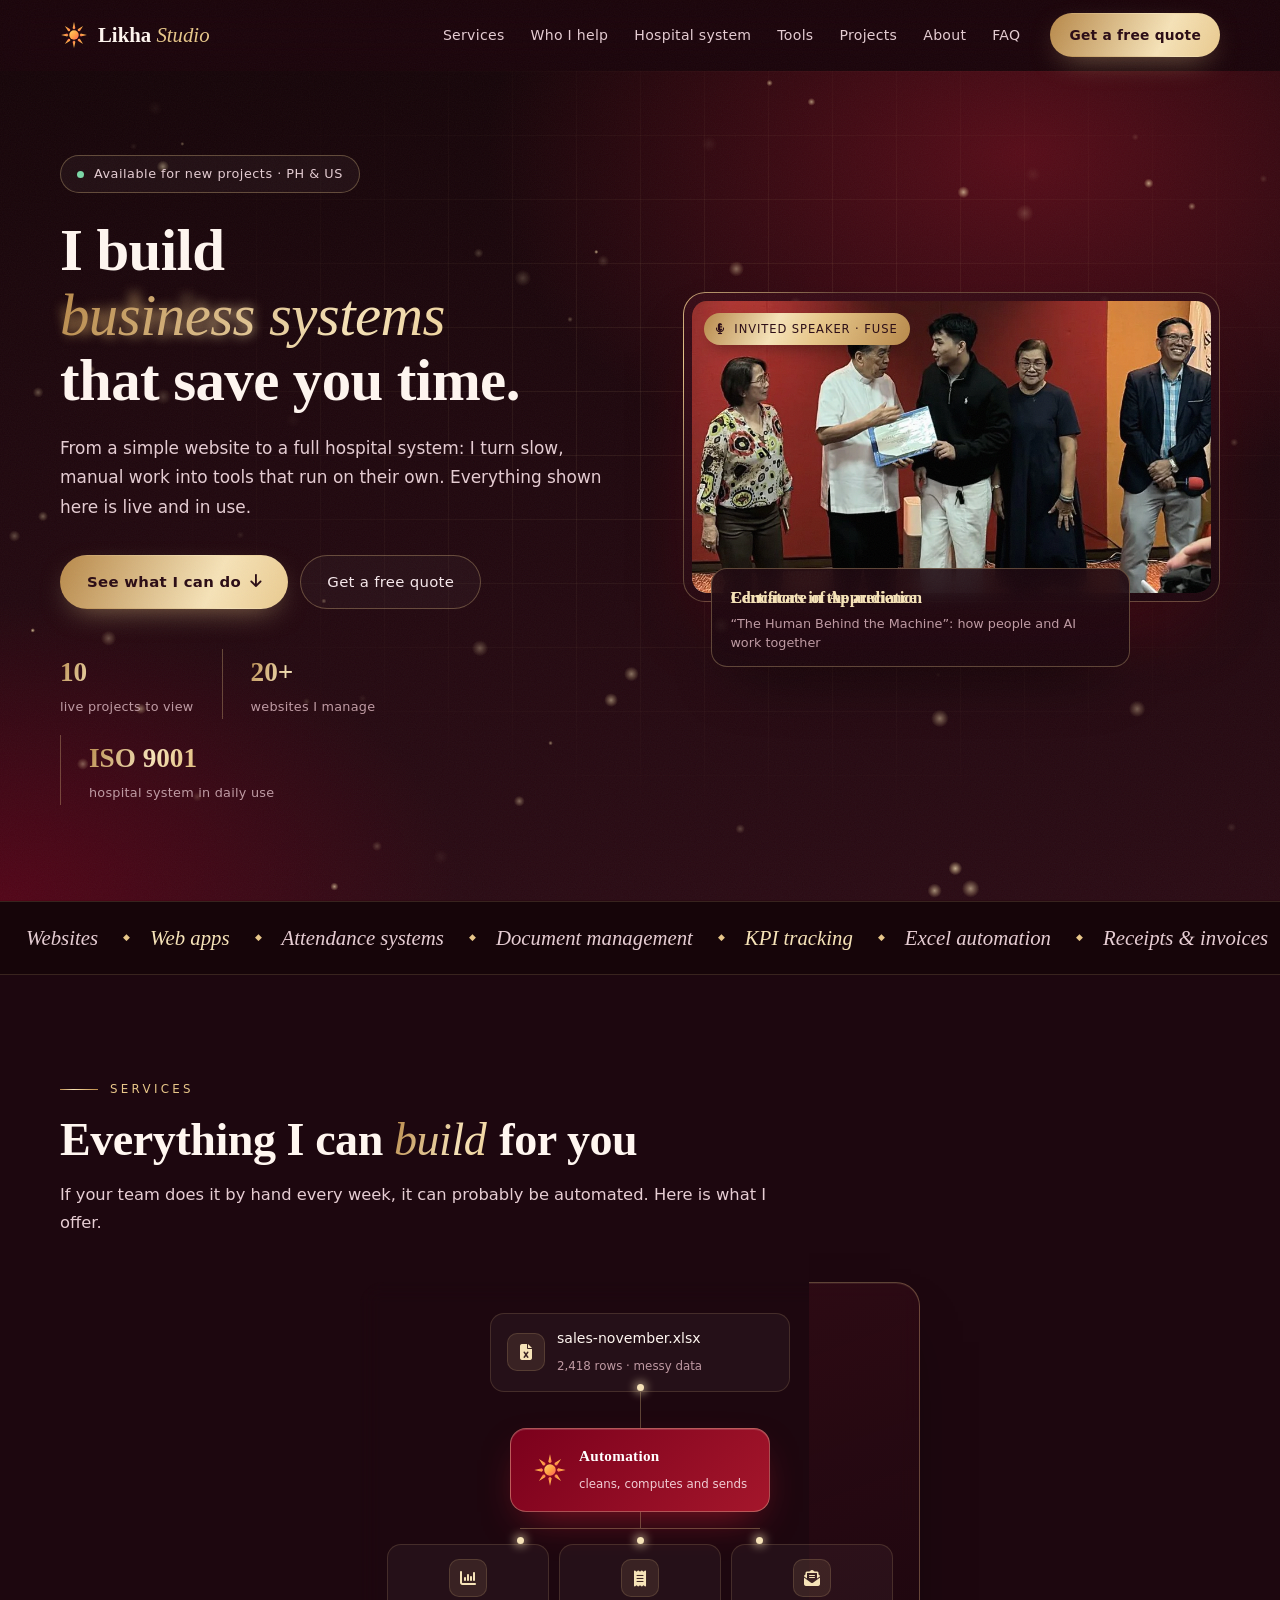
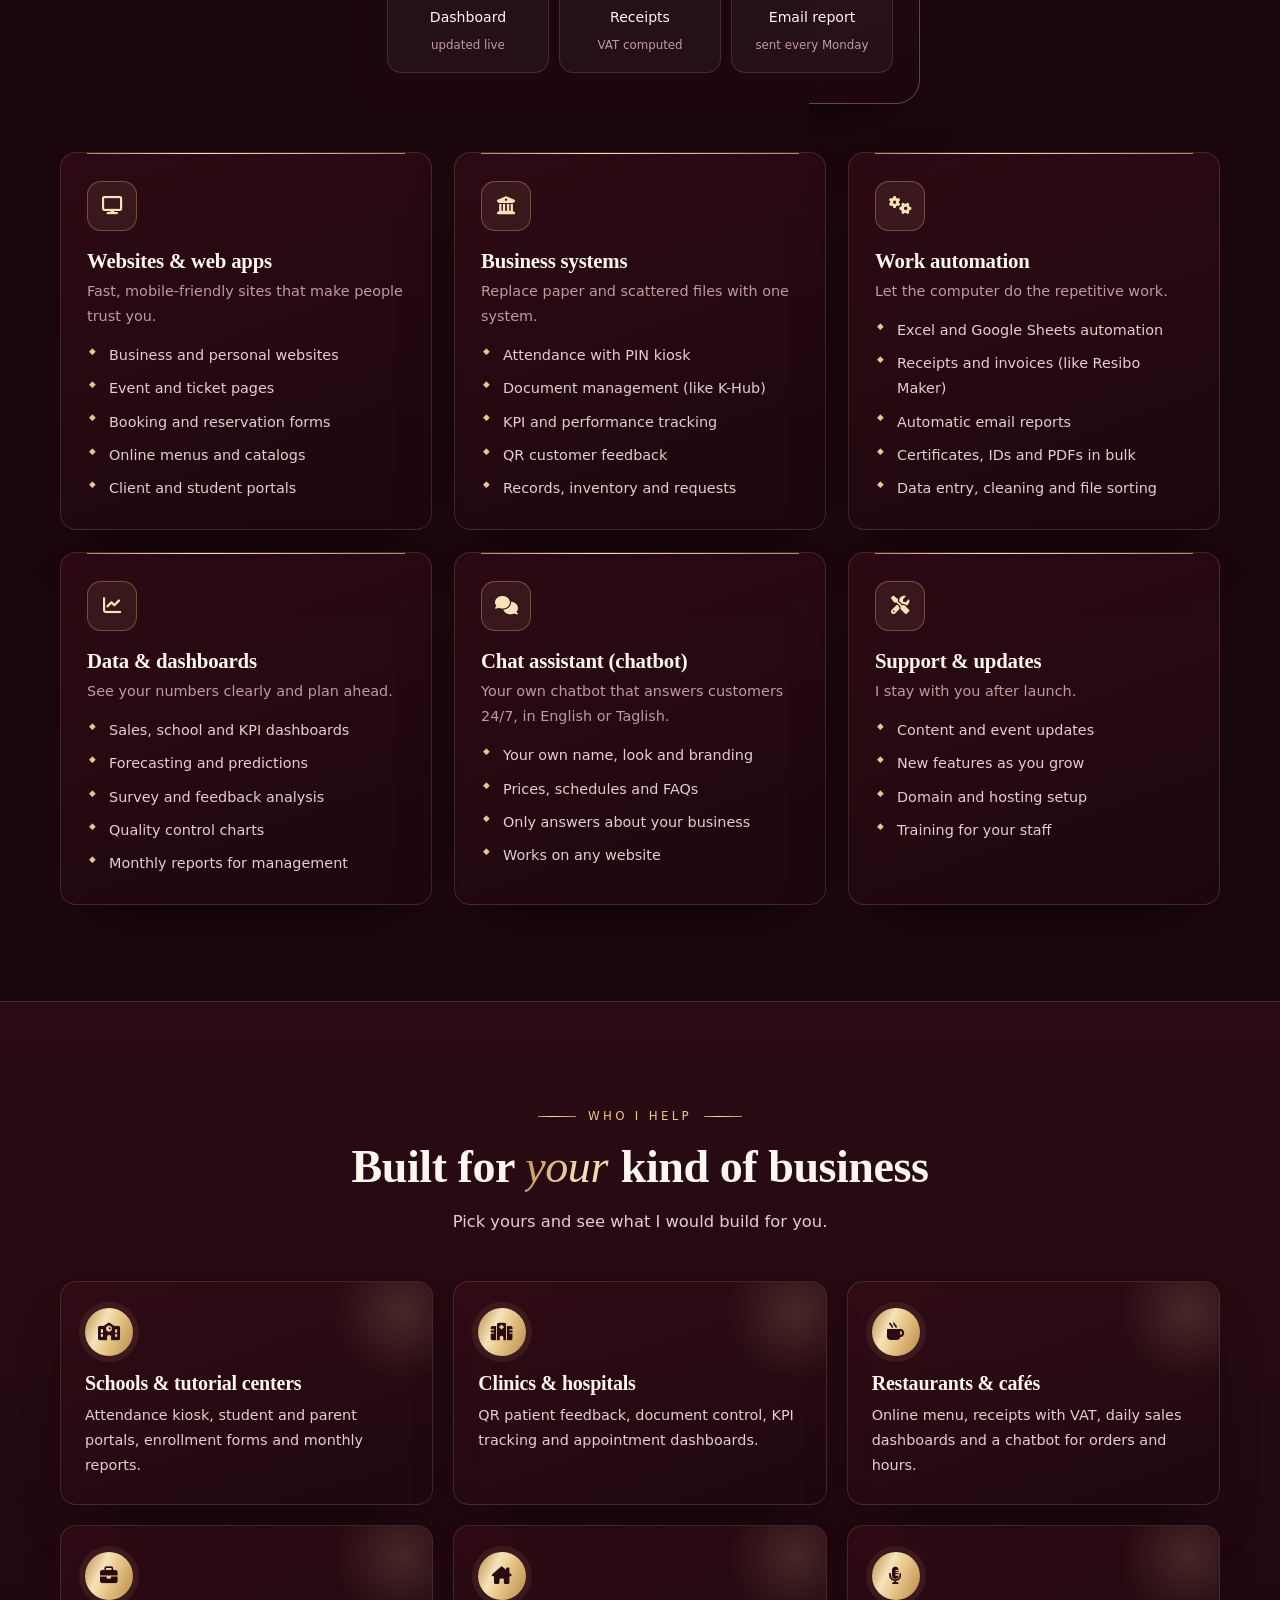
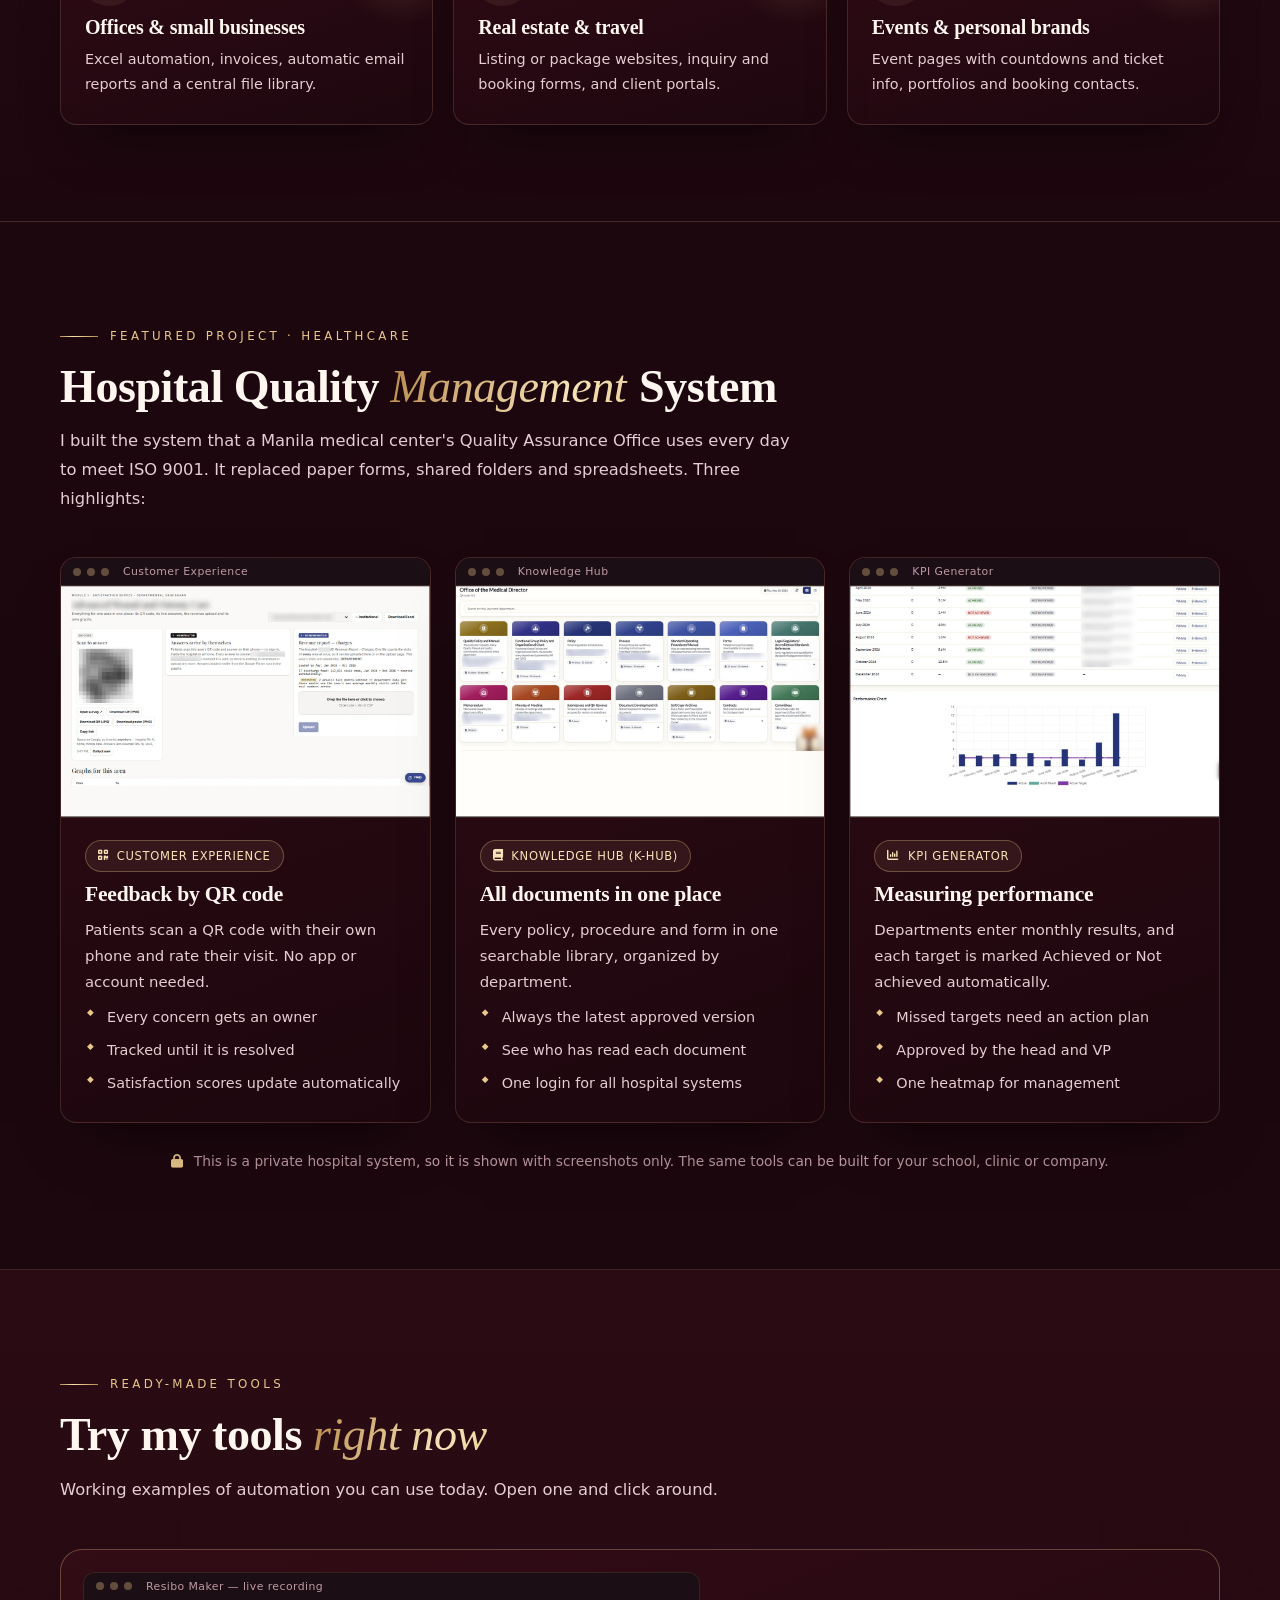
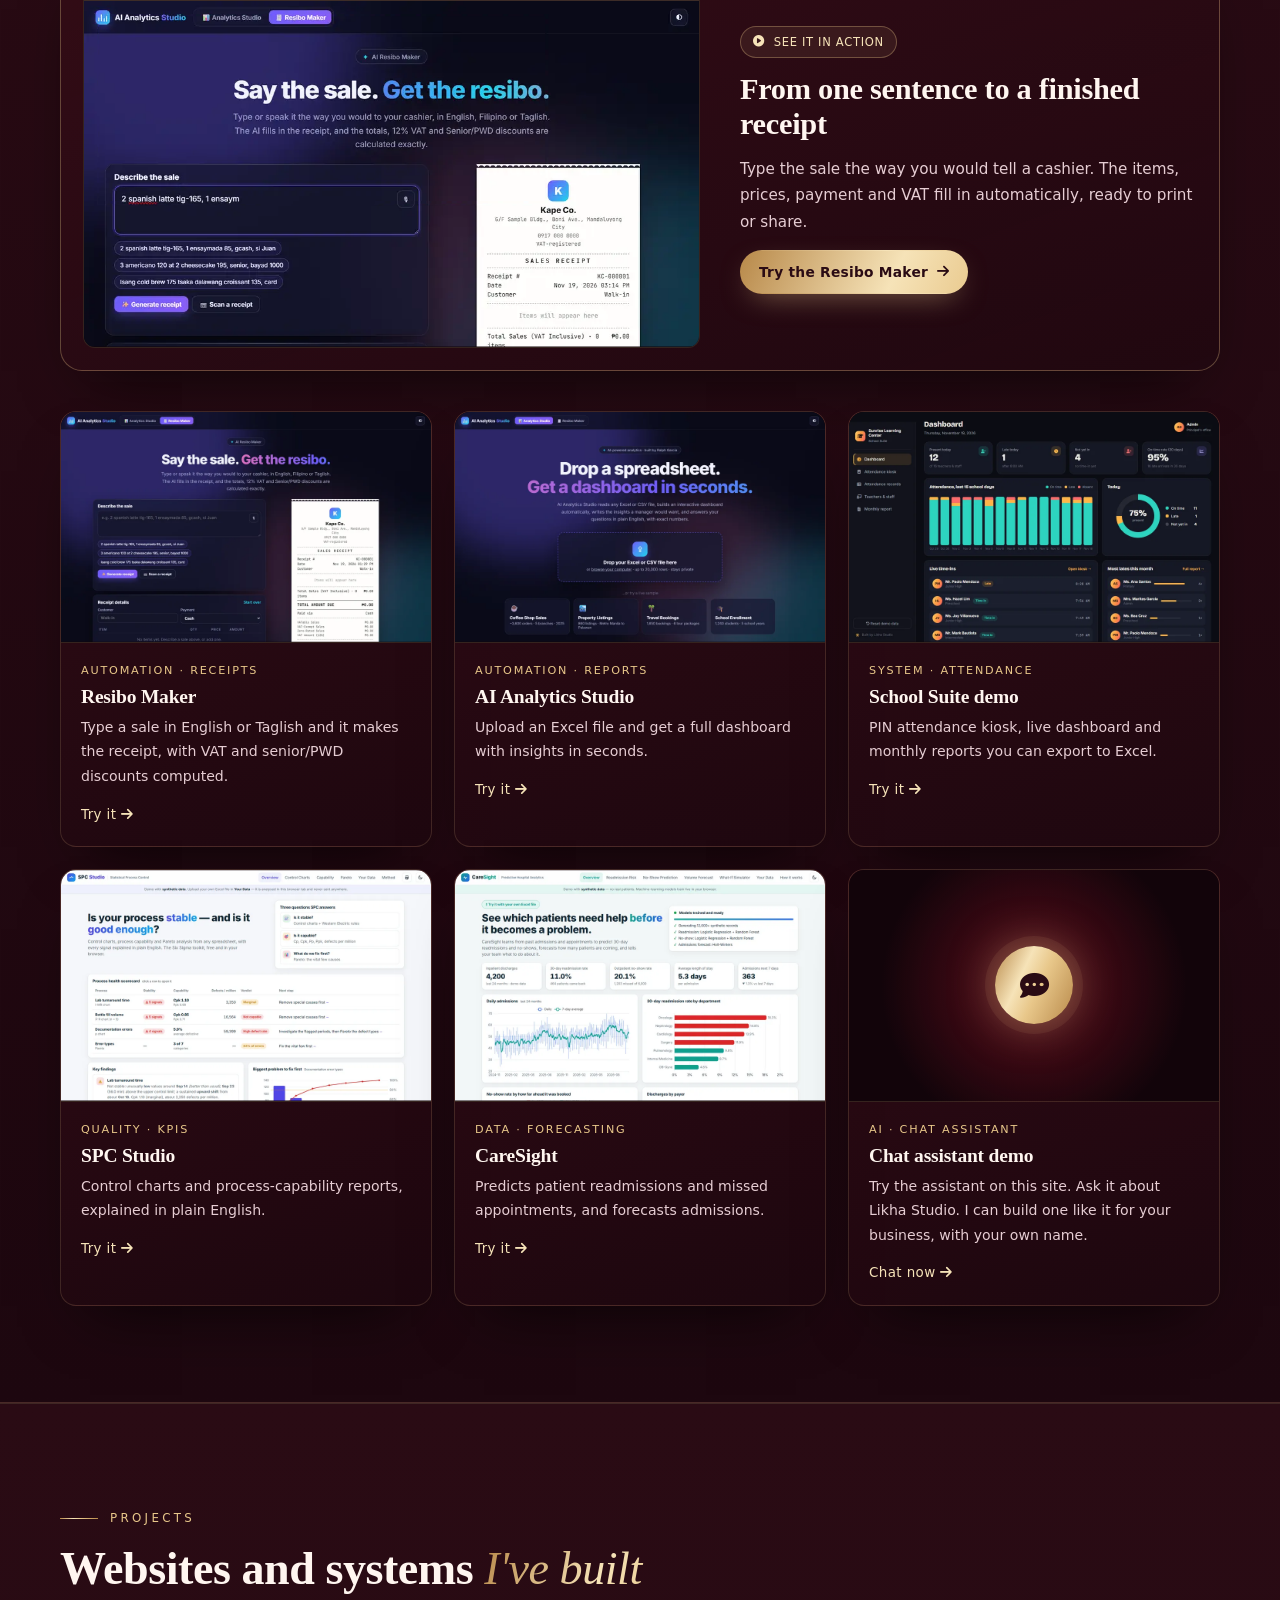
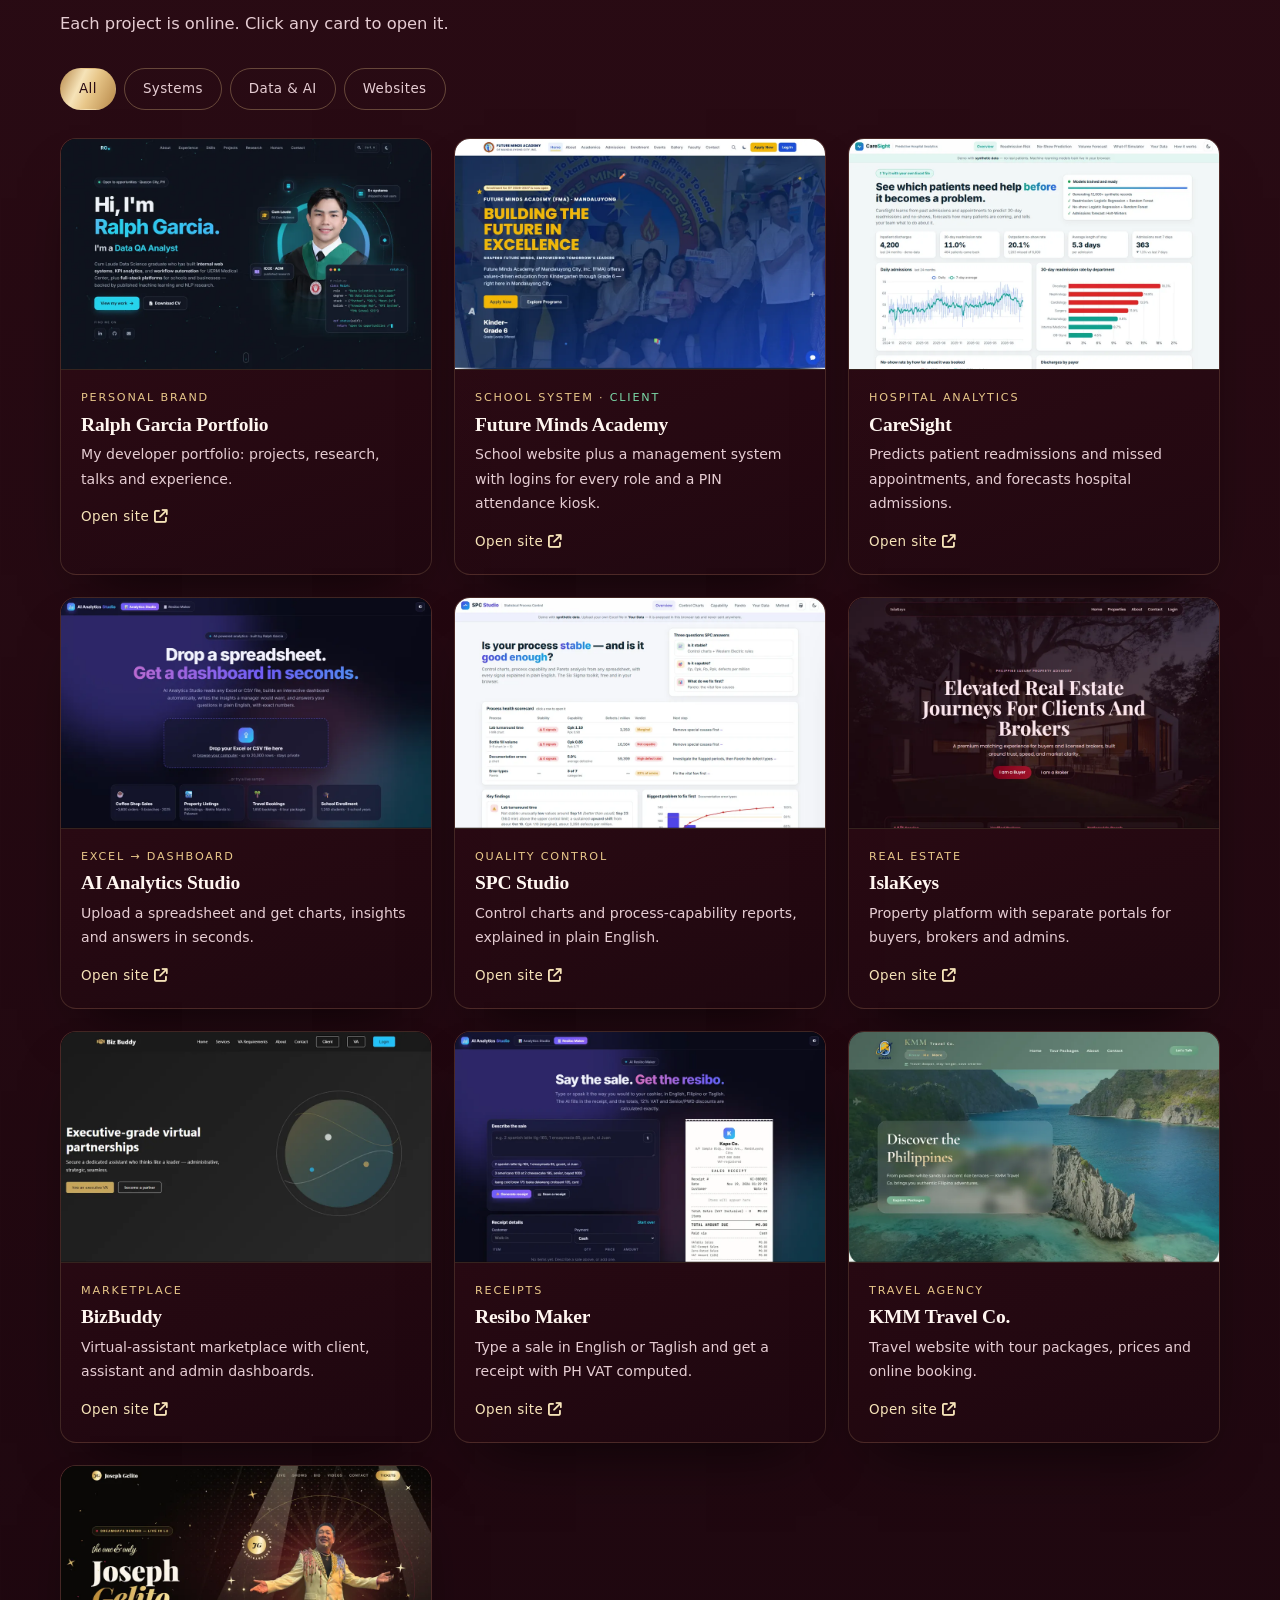
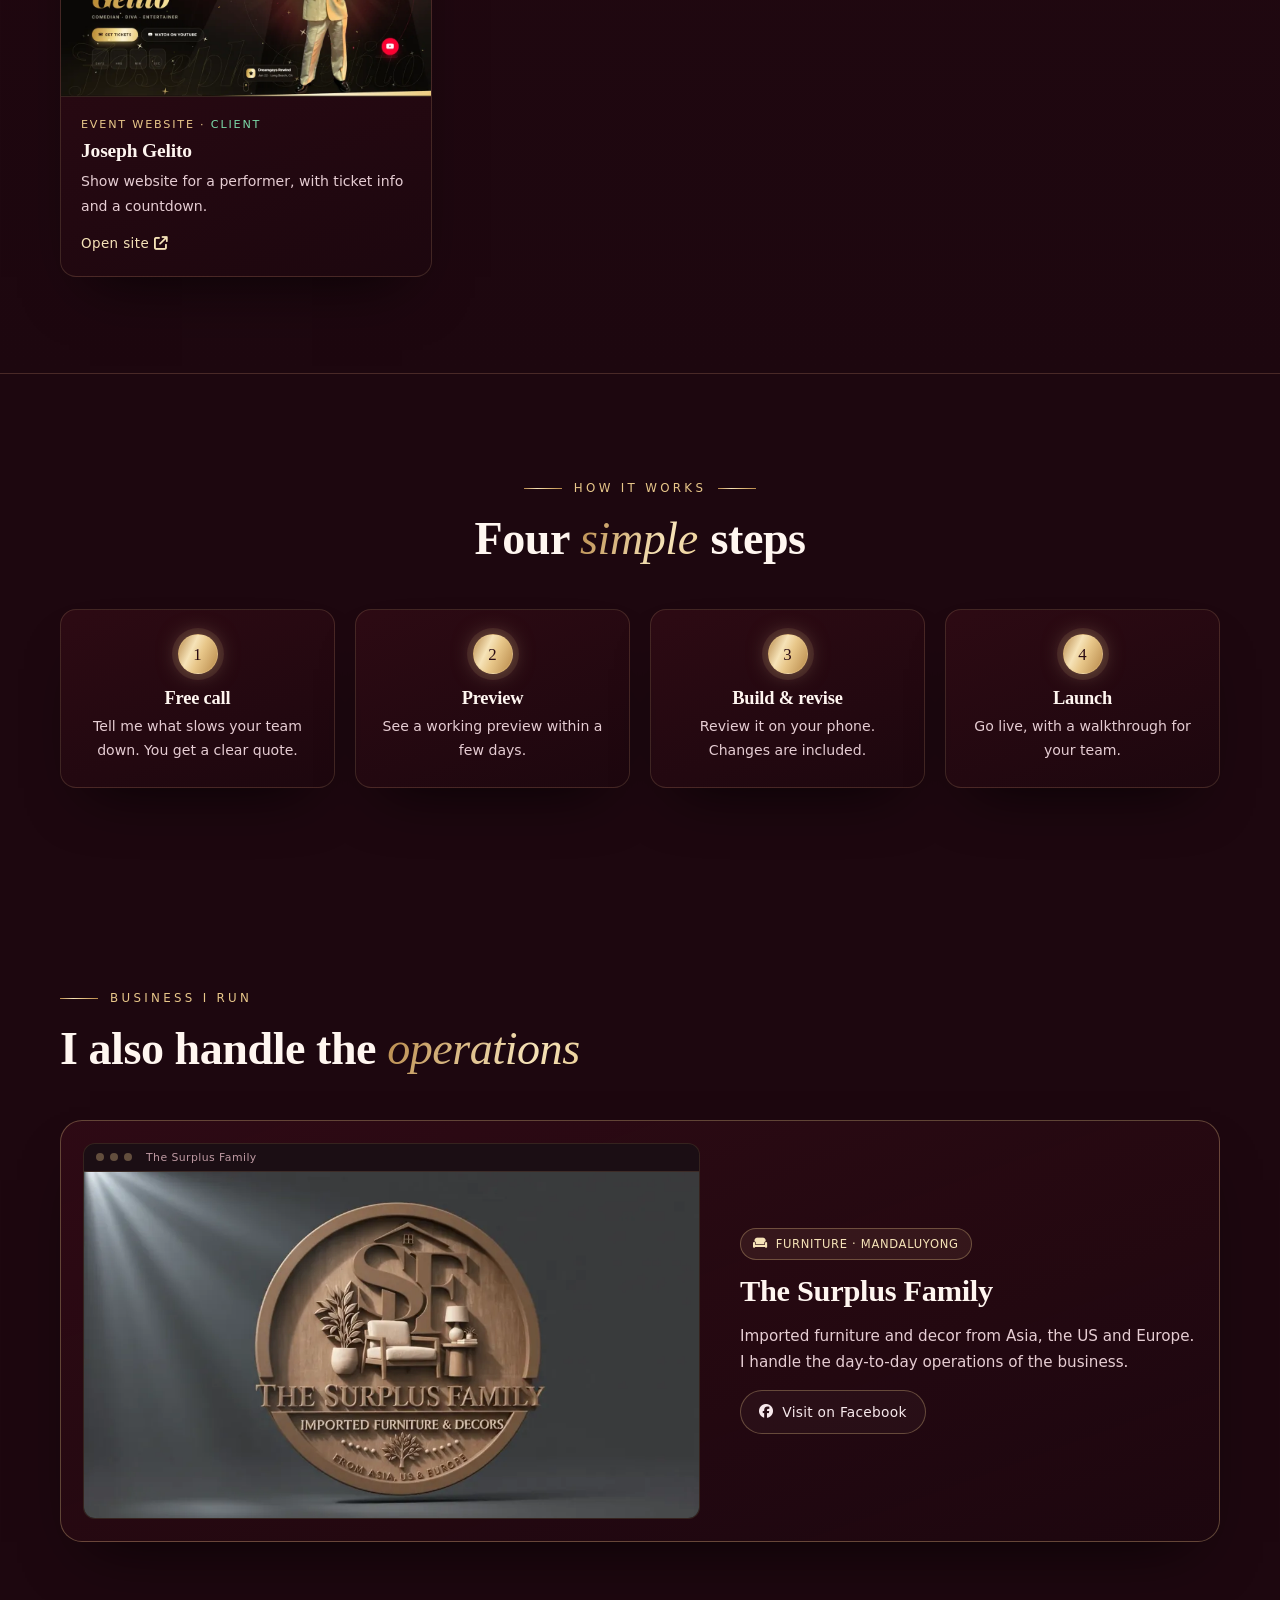
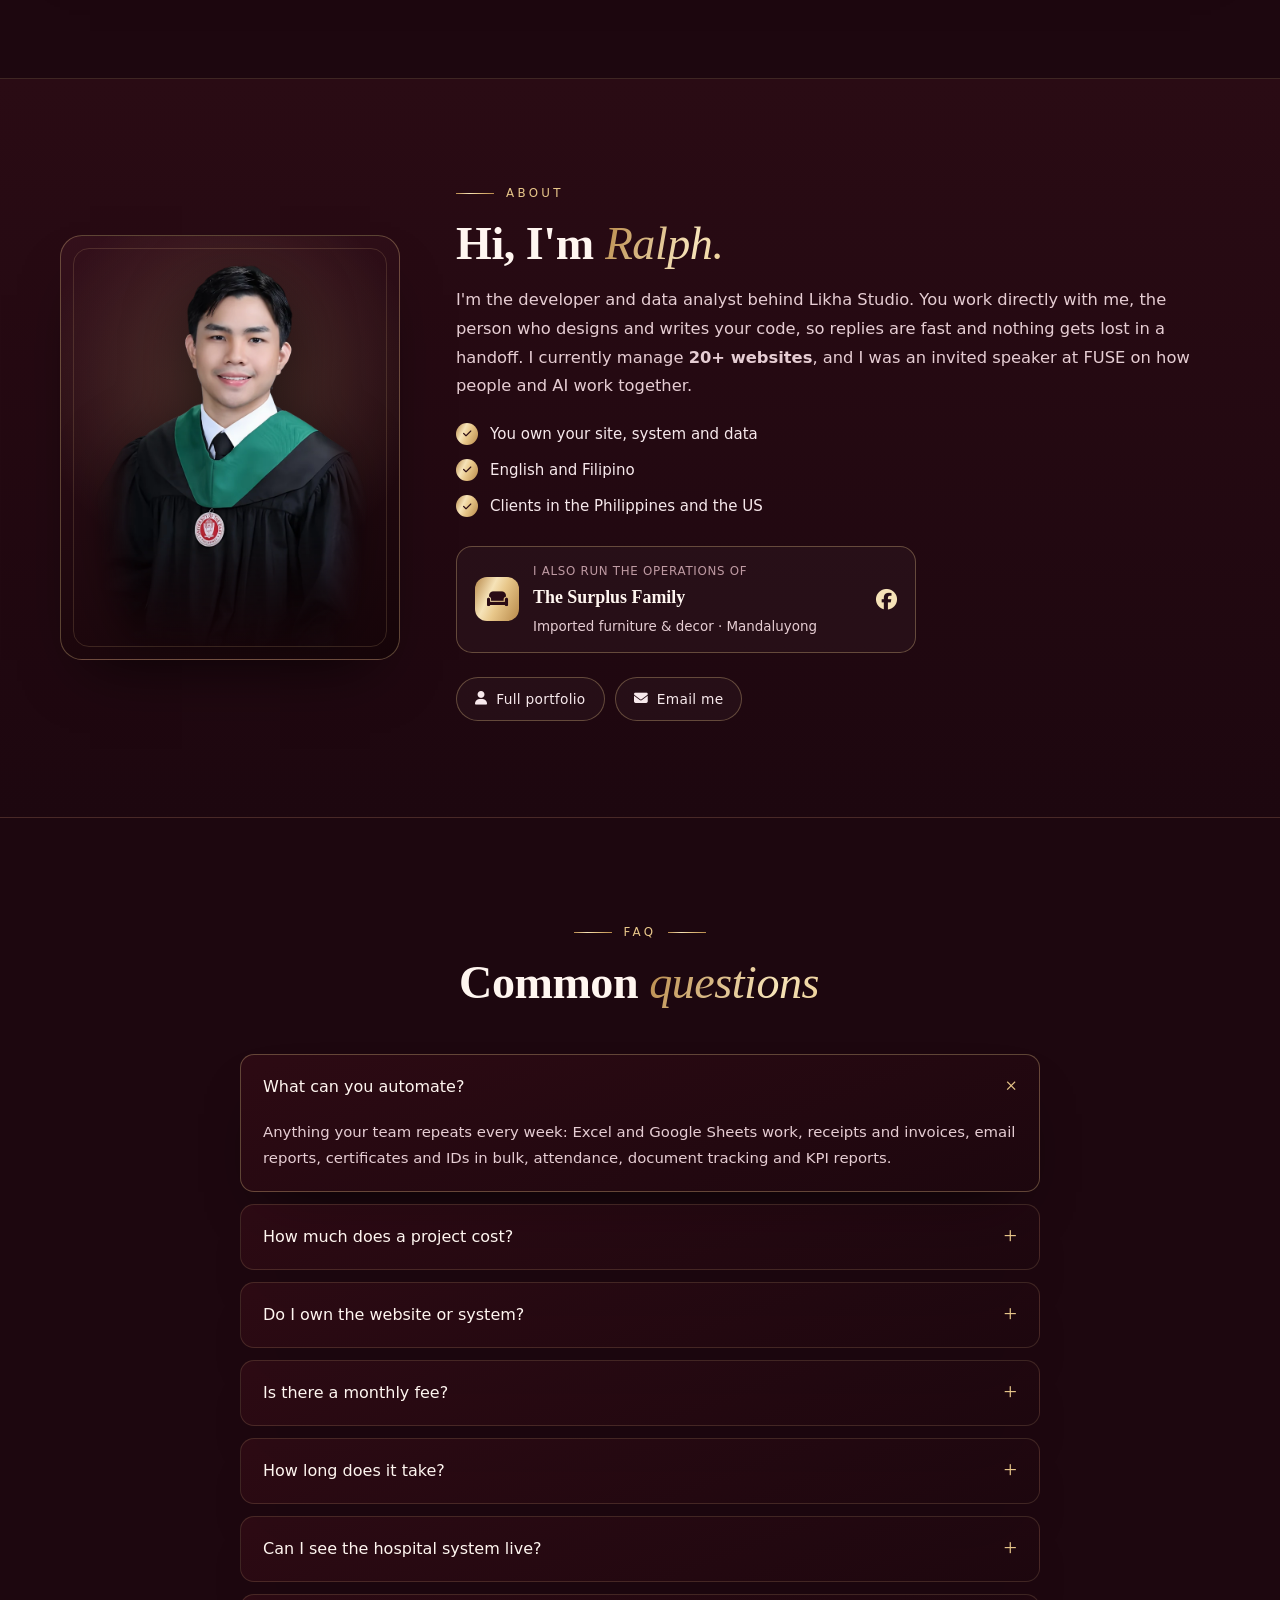
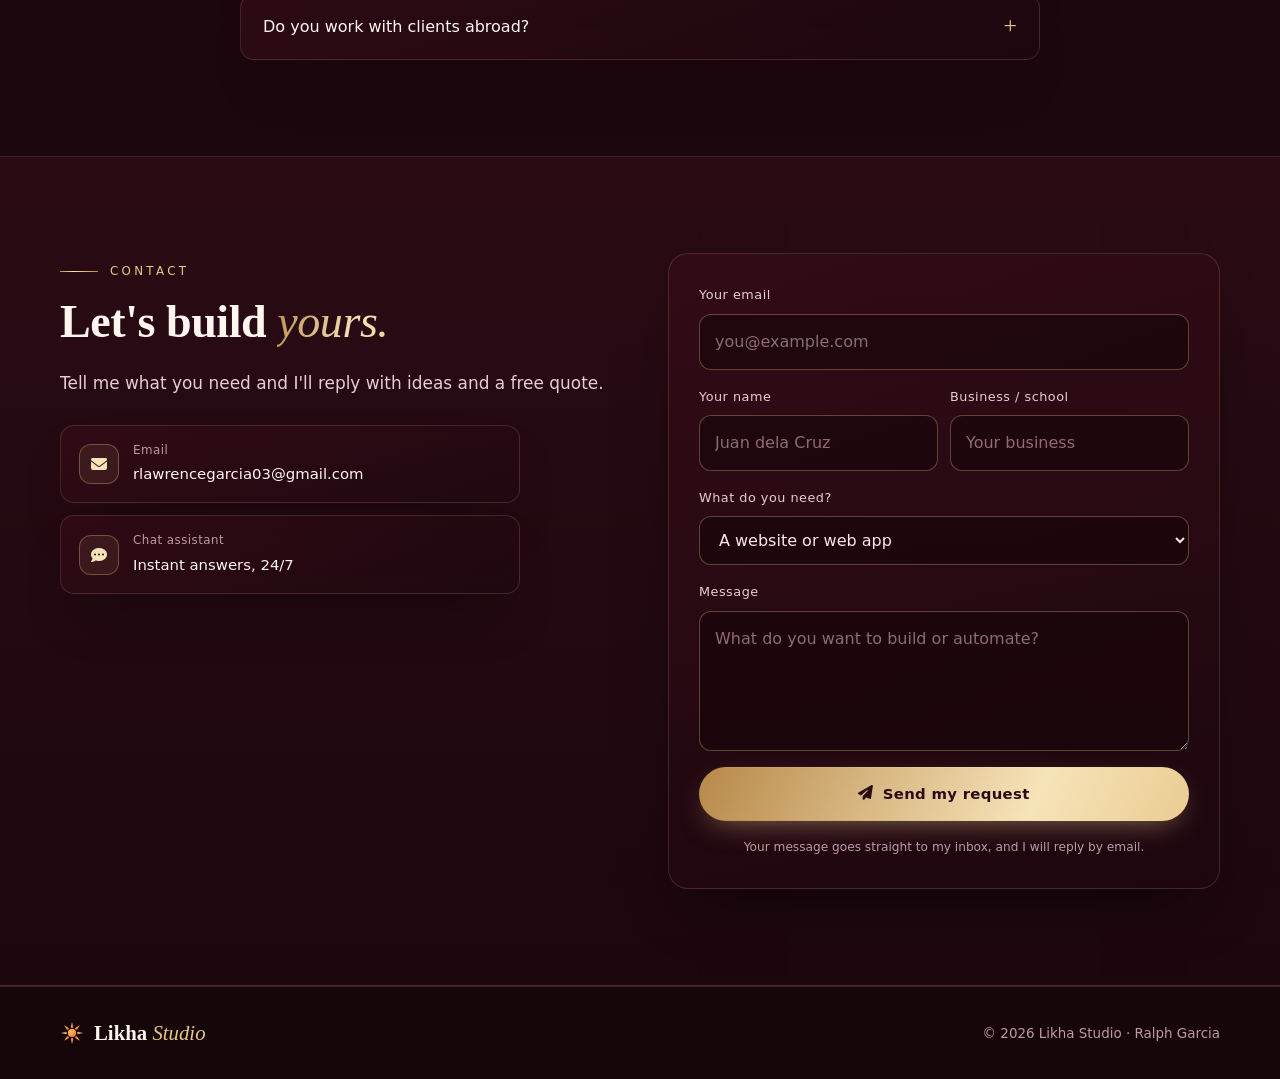
==== commit 6cbaed9e: "Add 'Business I run' section: The Surplus Family with logo video Co-Authored-By: Claude Opus 5.5 <no" ====
--- a/index.html
+++ b/index.html
@@ -16,7 +16,7 @@
   <link rel="preconnect" href="https://fonts.gstatic.com" crossorigin>
   <link href="https://fonts.googleapis.com/css2?family=Playfair+Display:ital,wght@0,500;0,600;0,700;1,500;1,600&family=Poppins:wght@300;400;500;600&display=swap" rel="stylesheet">
   <link rel="stylesheet" href="https://cdnjs.cloudflare.com/ajax/libs/font-awesome/6.5.2/css/all.min.css">
-  <link rel="stylesheet" href="style.css?v=202611201400">
+  <link rel="stylesheet" href="style.css?v=202611201500">
 </head>
 <body>
   <div class="intro" aria-hidden="true"><div class="intro-mark"><img src="assets/logo.svg" alt="" width="54" height="54"><span>Likha <em>Studio</em></span></div><i class="intro-line"></i></div>
@@ -252,6 +252,27 @@
           <li class="reveal"><span>3</span><h3>Build &amp; revise</h3><p>Review it on your phone. Changes are included.</p></li>
           <li class="reveal"><span>4</span><h3>Launch</h3><p>Go live, with a walkthrough for your team.</p></li>
         </ol>
+      </div>
+    </section>
+
+    <!-- ================= BUSINESS I RUN ================= -->
+    <section class="section" id="surplus">
+      <div class="wrap">
+        <div class="sec-head reveal">
+          <span class="kicker">Business I run</span>
+          <h2>I also handle the <em>operations</em></h2>
+        </div>
+        <div class="demo surplus reveal">
+          <div class="frame"><div class="bar"><i></i><i></i><i></i><span>The Surplus Family</span></div>
+            <video src="assets/surplus-family.mp4" poster="assets/surplus-family-poster.webp" autoplay muted loop playsinline preload="metadata" width="1280" height="720" aria-label="The Surplus Family logo turning in a spotlight"></video>
+          </div>
+          <div class="demo-copy">
+            <span class="hl-tag"><i class="fa-solid fa-couch"></i> Furniture · Mandaluyong</span>
+            <h3>The Surplus Family</h3>
+            <p>Imported furniture and decor from Asia, the US and Europe. I handle the day-to-day operations of the business.</p>
+            <a class="btn btn-outline btn-sm" href="https://www.facebook.com/profile.php?id=61594690074236" target="_blank" rel="noopener"><i class="fa-brands fa-facebook"></i> Visit on Facebook</a>
+          </div>
+        </div>
       </div>
     </section>
 
@@ -272,7 +293,7 @@
           </ul>
           <a class="biz" href="https://www.facebook.com/profile.php?id=61594690074236" target="_blank" rel="noopener">
             <span class="biz-ico"><i class="fa-solid fa-couch"></i></span>
-            <span class="biz-txt"><small>I also run the operations of</small><b>The Surplus Family</b><span>Surplus furniture · Mandaluyong</span></span>
+            <span class="biz-txt"><small>I also run the operations of</small><b>The Surplus Family</b><span>Imported furniture &amp; decor · Mandaluyong</span></span>
             <i class="fa-brands fa-facebook biz-go" aria-label="Facebook page"></i>
           </a>
           <div class="btn-row">
@@ -331,8 +352,8 @@
     </div>
   </footer>
 
-  <script src="script.js?v=202611201400"></script>
-  <script src="kapitan-kb.js?v=202611201400"></script>
+  <script src="script.js?v=202611201500"></script>
+  <script src="kapitan-kb.js?v=202611201500"></script>
   <script src="https://garciaralphlawrence-svg.github.io/AI-Analytics-Studio/widget/kapitan.js" data-site="likha" data-api="none" defer></script>
 </body>
 </html>
--- a/style.css
+++ b/style.css
@@ -411,3 +411,4 @@
 .about-photo.grad { aspect-ratio: 4 / 5; background: radial-gradient(circle at 50% 35%, rgba(232,199,138,.22), transparent 60%), linear-gradient(160deg, var(--bg-3), var(--bg-deep)); }
 .about-photo.grad img { height: 100%; aspect-ratio: auto; object-fit: contain; object-position: 50% 100%; filter: drop-shadow(0 20px 30px rgba(0,0,0,.6)); }
 @media (max-width: 900px) { .about:has(.grad) { grid-template-columns: 1fr; } .about-photo.grad { max-width: 320px; width: 100%; justify-self: center; } }
+.demo.surplus video { display: block; width: 100%; height: auto; aspect-ratio: 16 / 9; object-fit: cover; background: #2b2d31; }
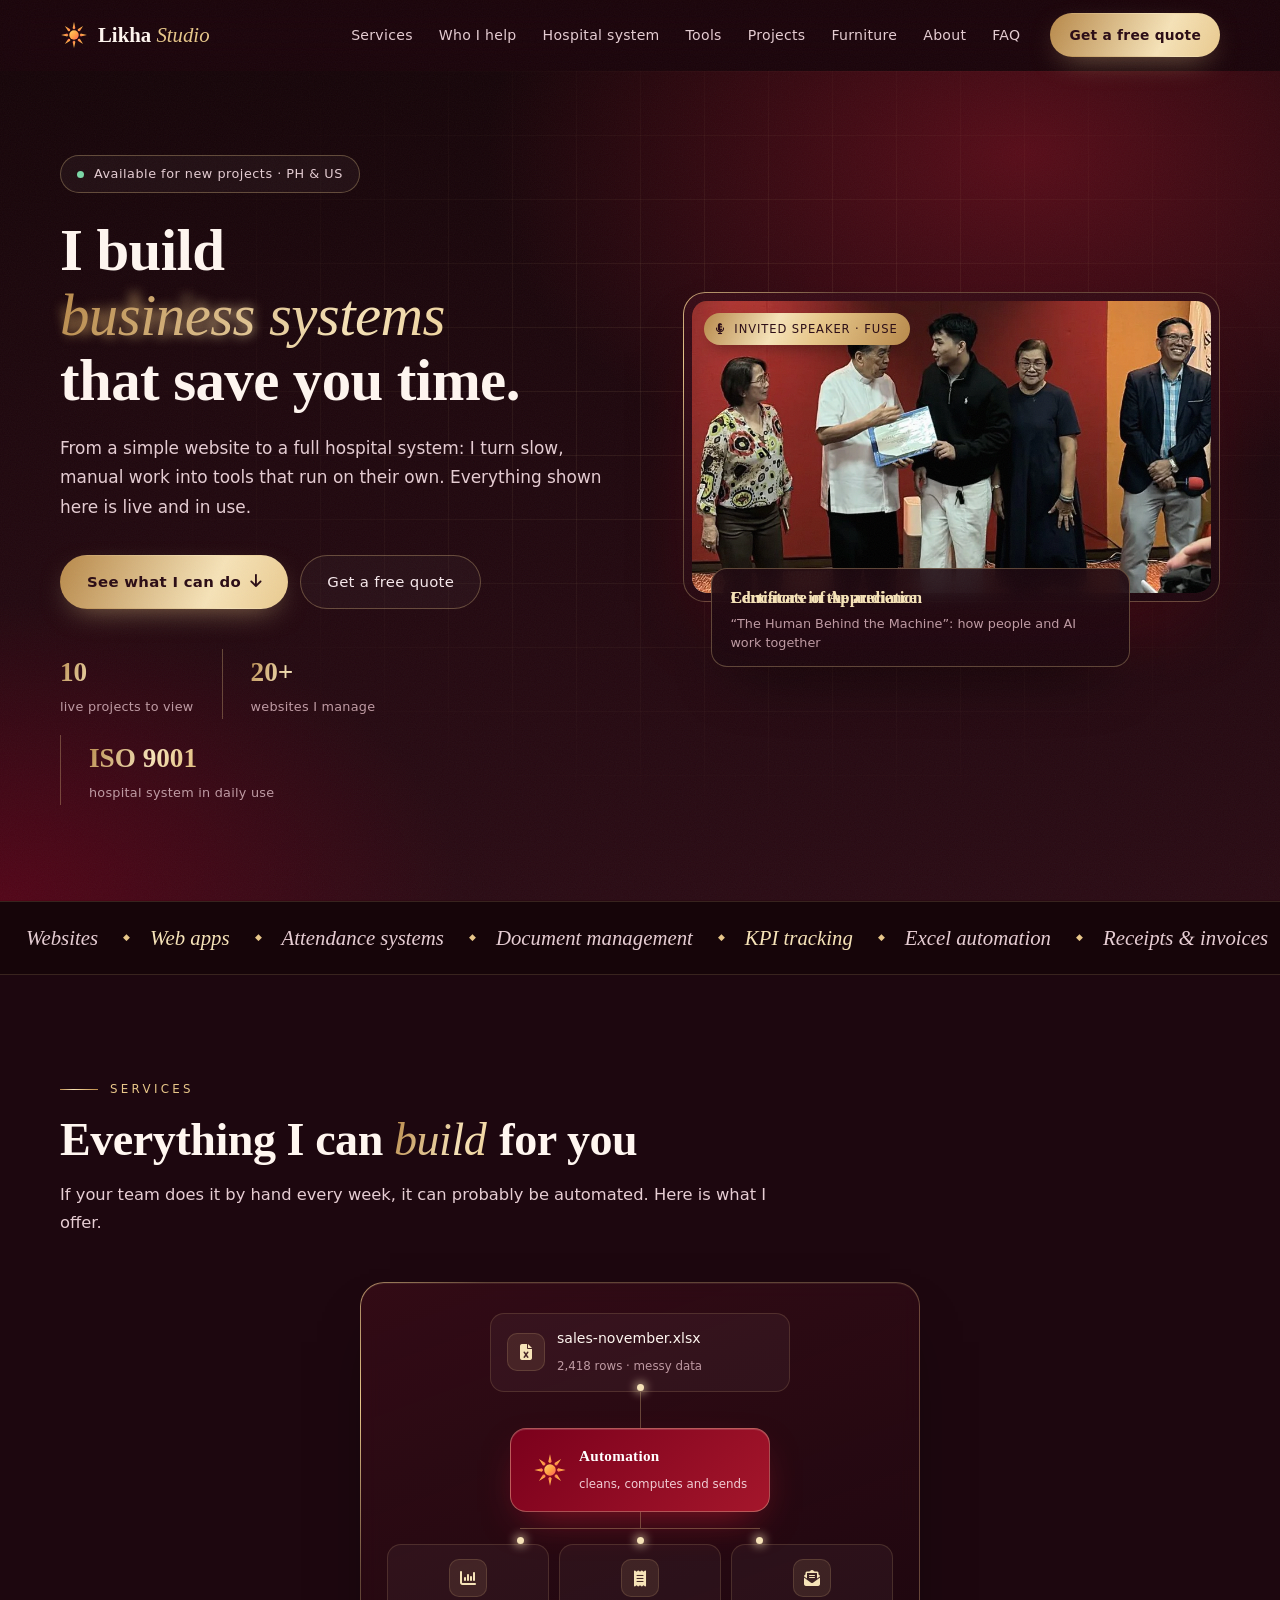
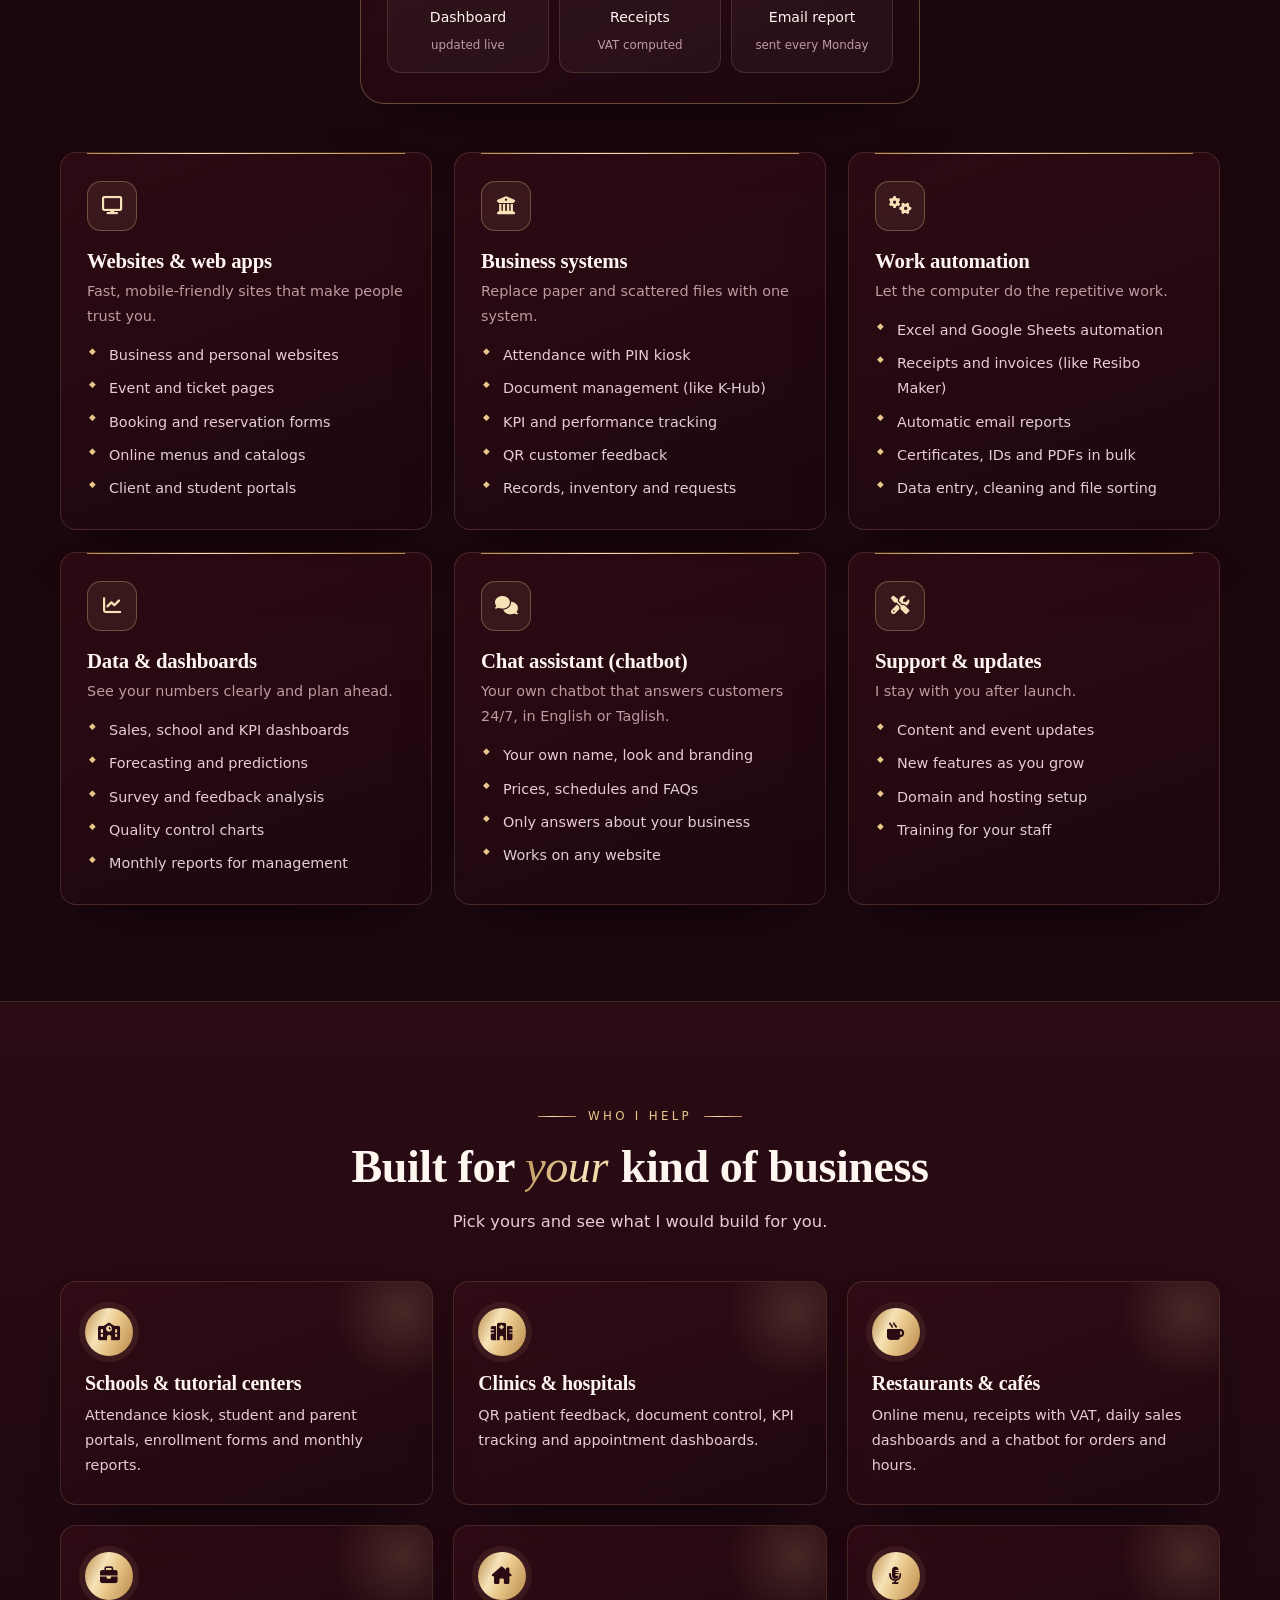
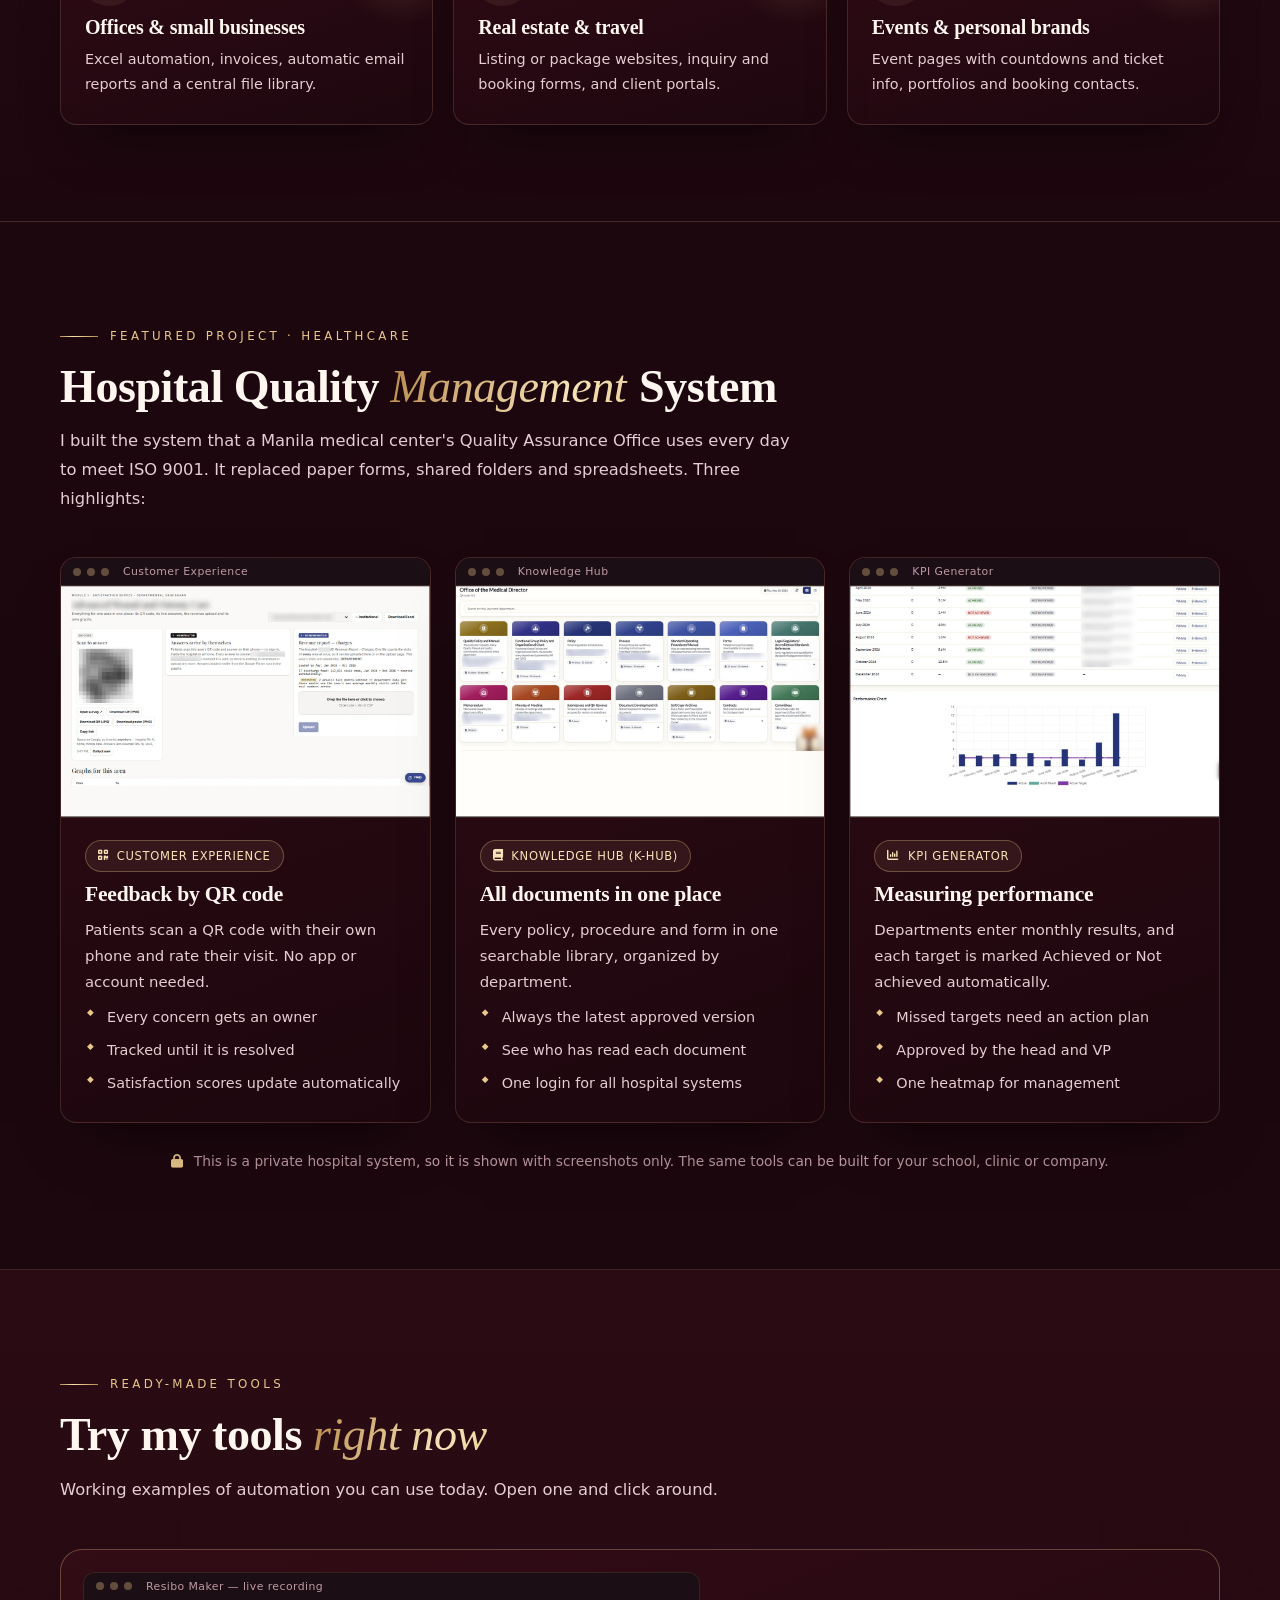
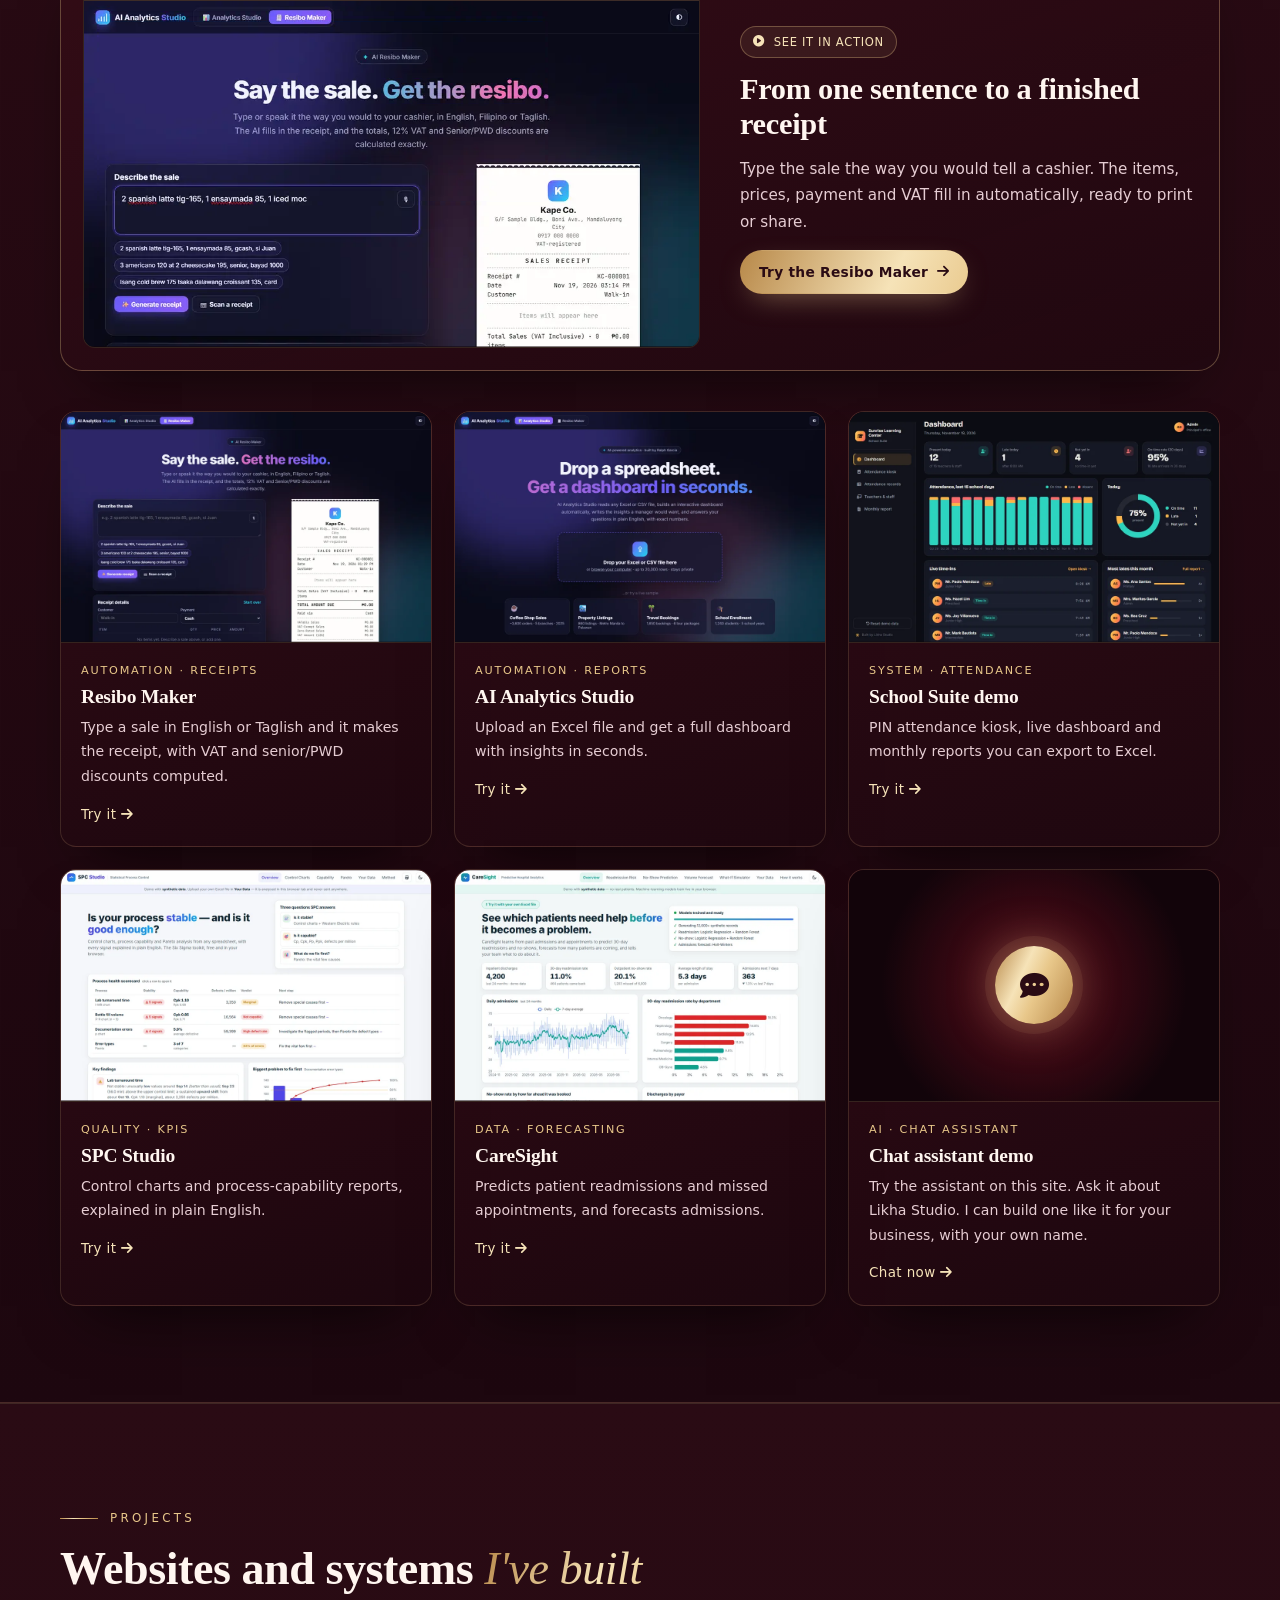
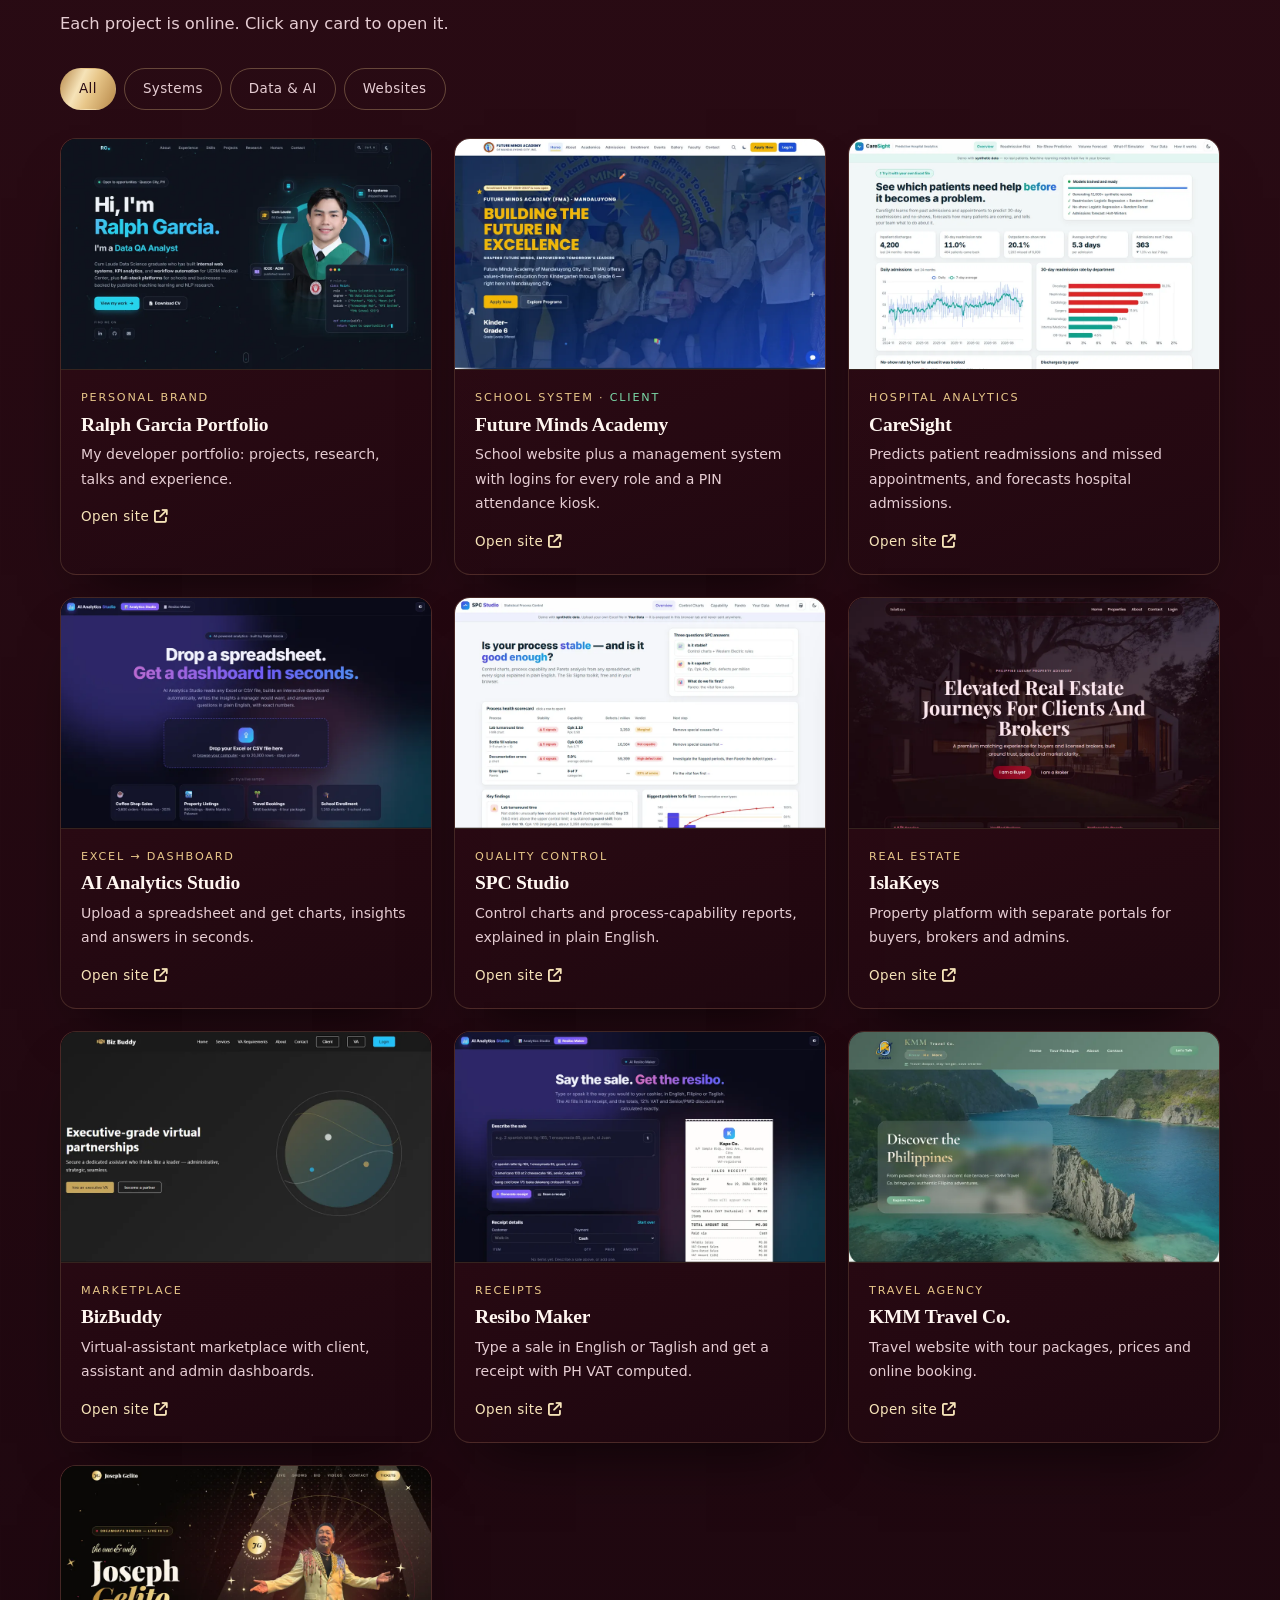
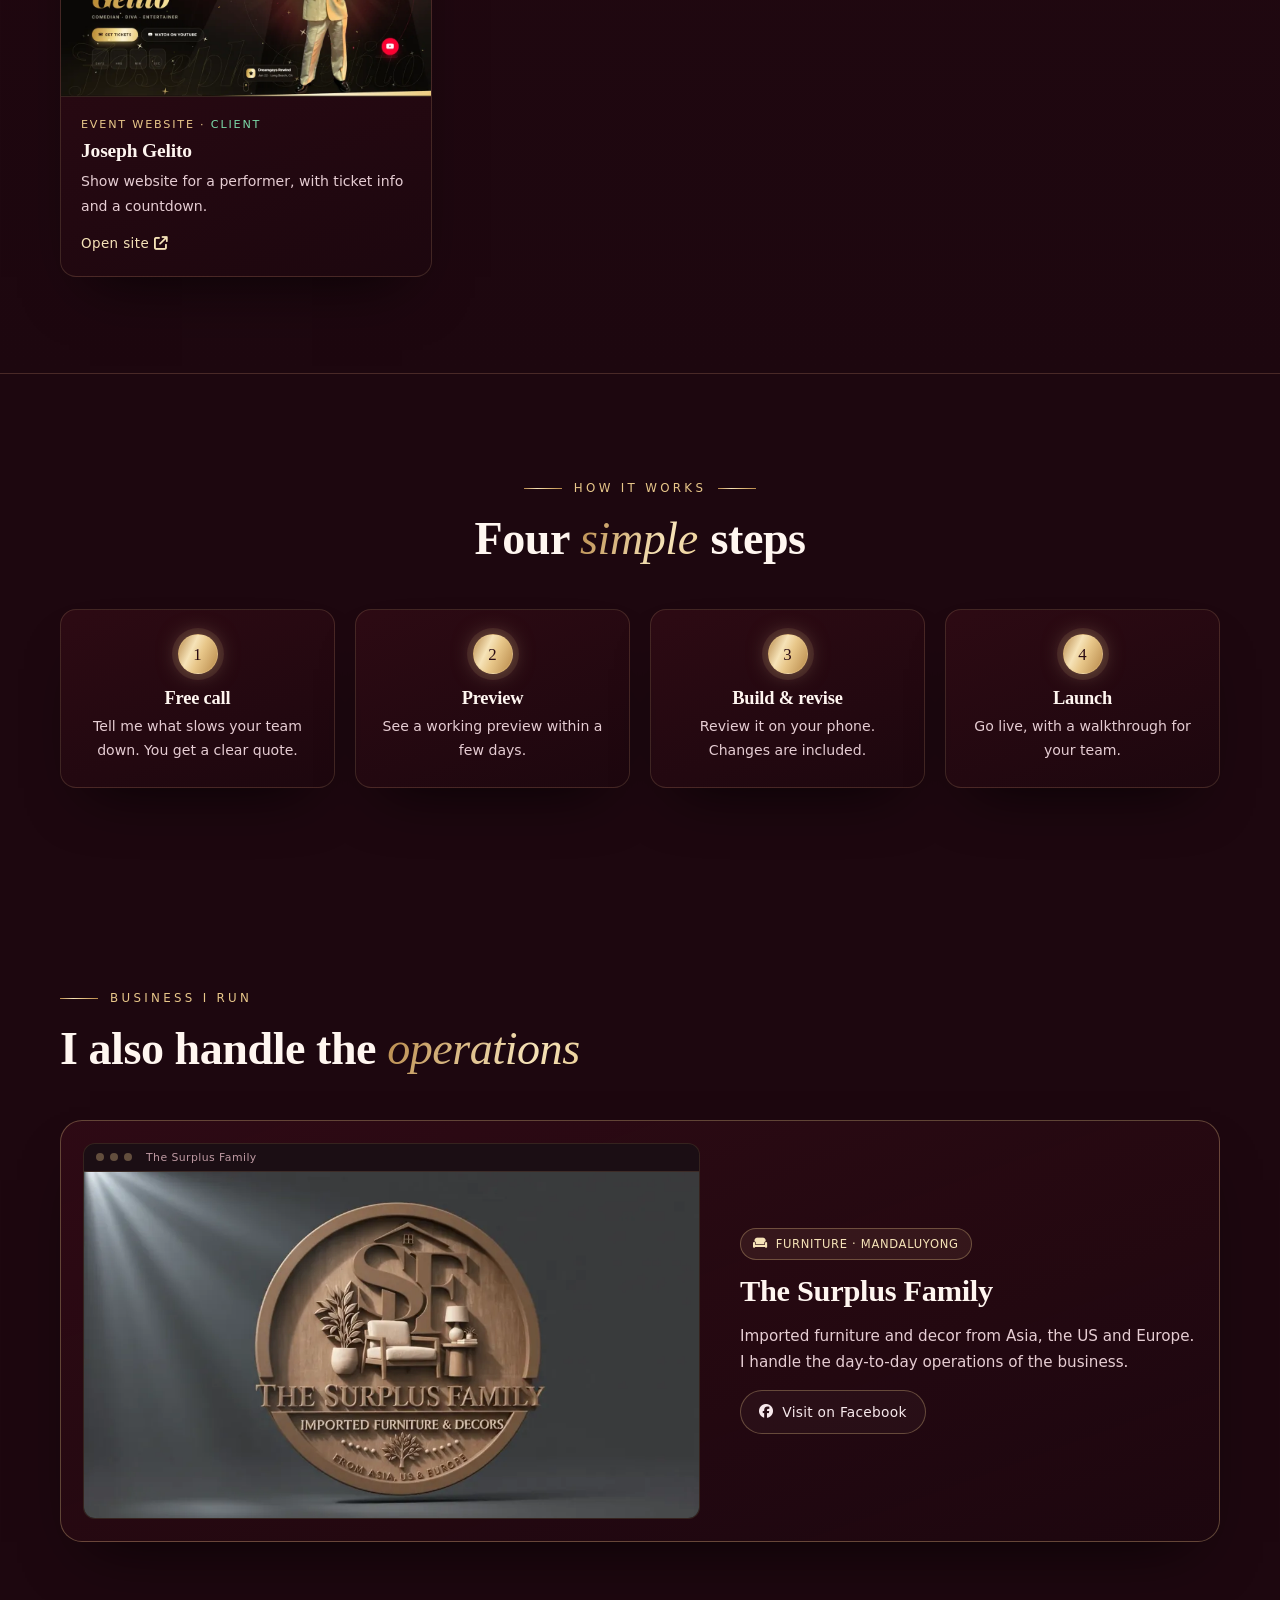
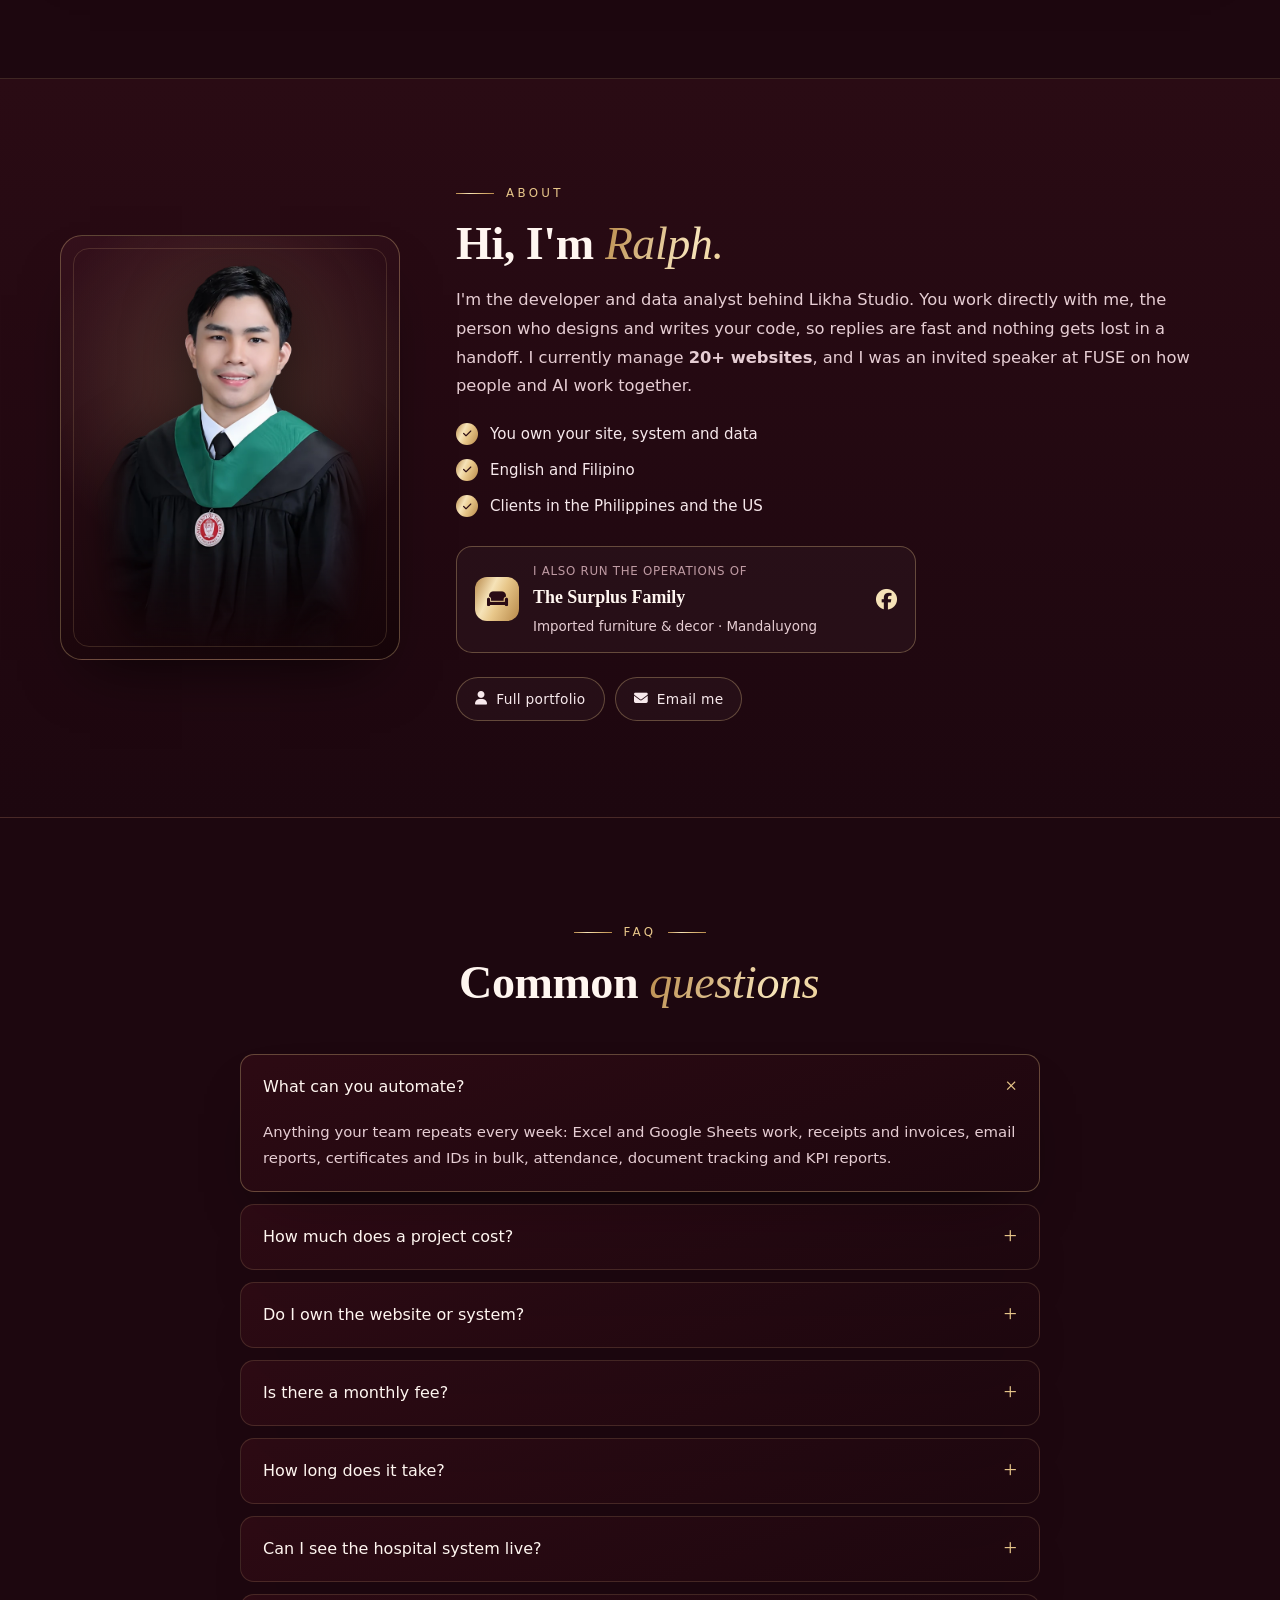
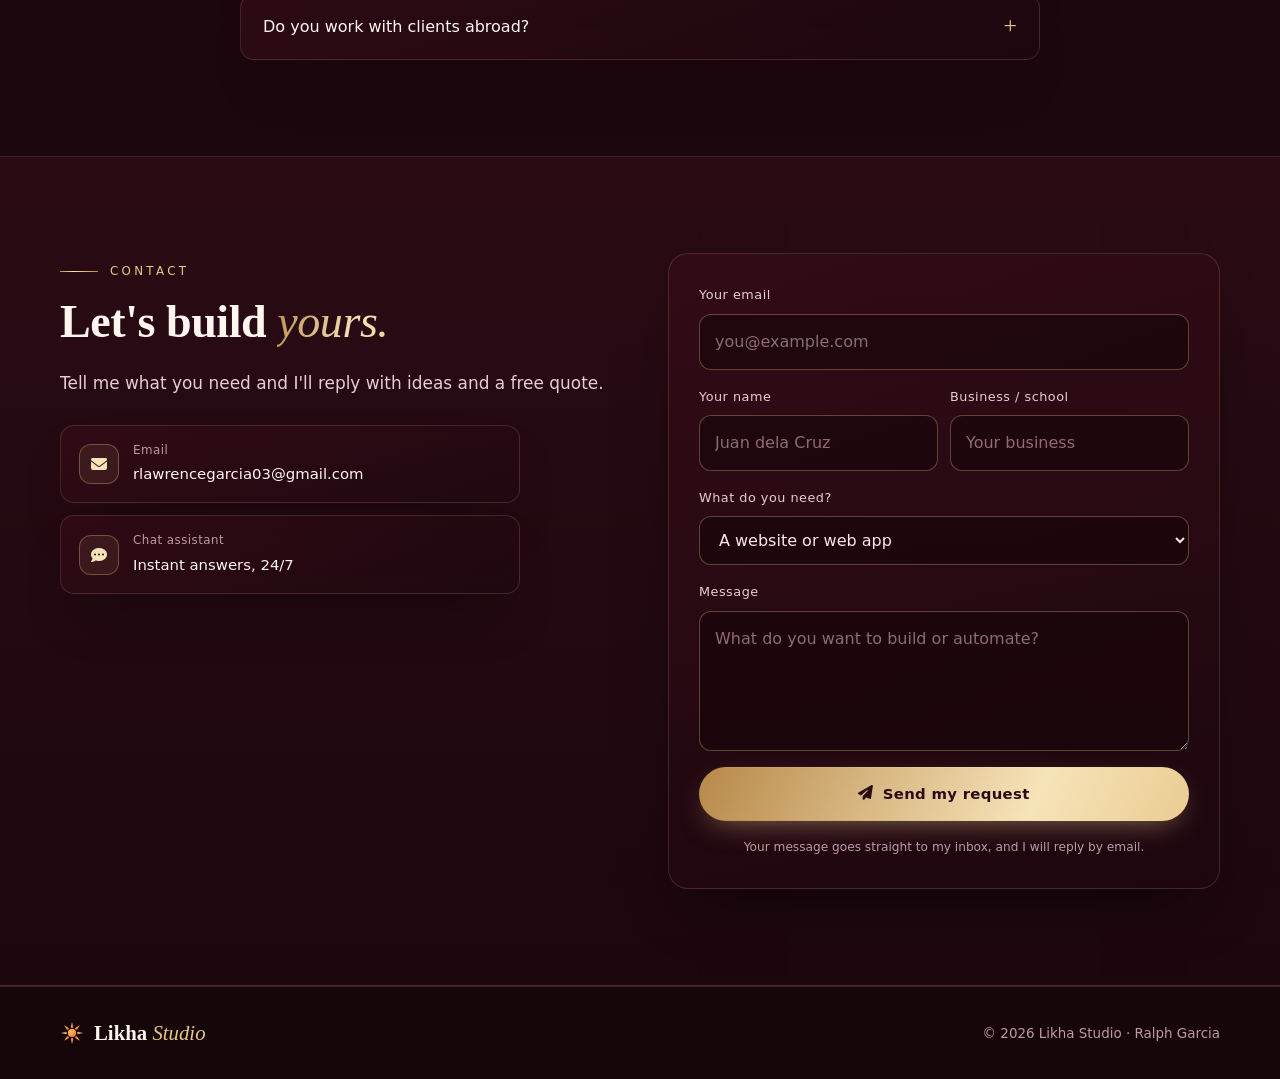
==== commit c5e01f6e: "Nav: link to The Surplus Family section Co-Authored-By: Claude Opus 5.5 <noreply@anthropic.com>" ====
--- a/index.html
+++ b/index.html
@@ -26,7 +26,7 @@
     <div class="wrap nav-inner">
       <a href="#top" class="logo" aria-label="Likha Studio home"><img src="assets/logo.svg" alt="" width="28" height="28"><span>Likha <em>Studio</em></span></a>
       <nav class="nav-links" id="navLinks">
-        <a href="#services">Services</a><a href="#industries">Who I help</a><a href="#hospital">Hospital system</a><a href="#tools">Tools</a><a href="#work">Projects</a><a href="#about">About</a><a href="#faq">FAQ</a>
+        <a href="#services">Services</a><a href="#industries">Who I help</a><a href="#hospital">Hospital system</a><a href="#tools">Tools</a><a href="#work">Projects</a><a href="#surplus">Furniture</a><a href="#about">About</a><a href="#faq">FAQ</a>
       </nav>
       <a href="#contact" class="btn btn-primary btn-sm nav-cta">Get a free quote</a>
       <button class="burger" id="burger" aria-label="Menu" aria-expanded="false"><span></span><span></span></button>
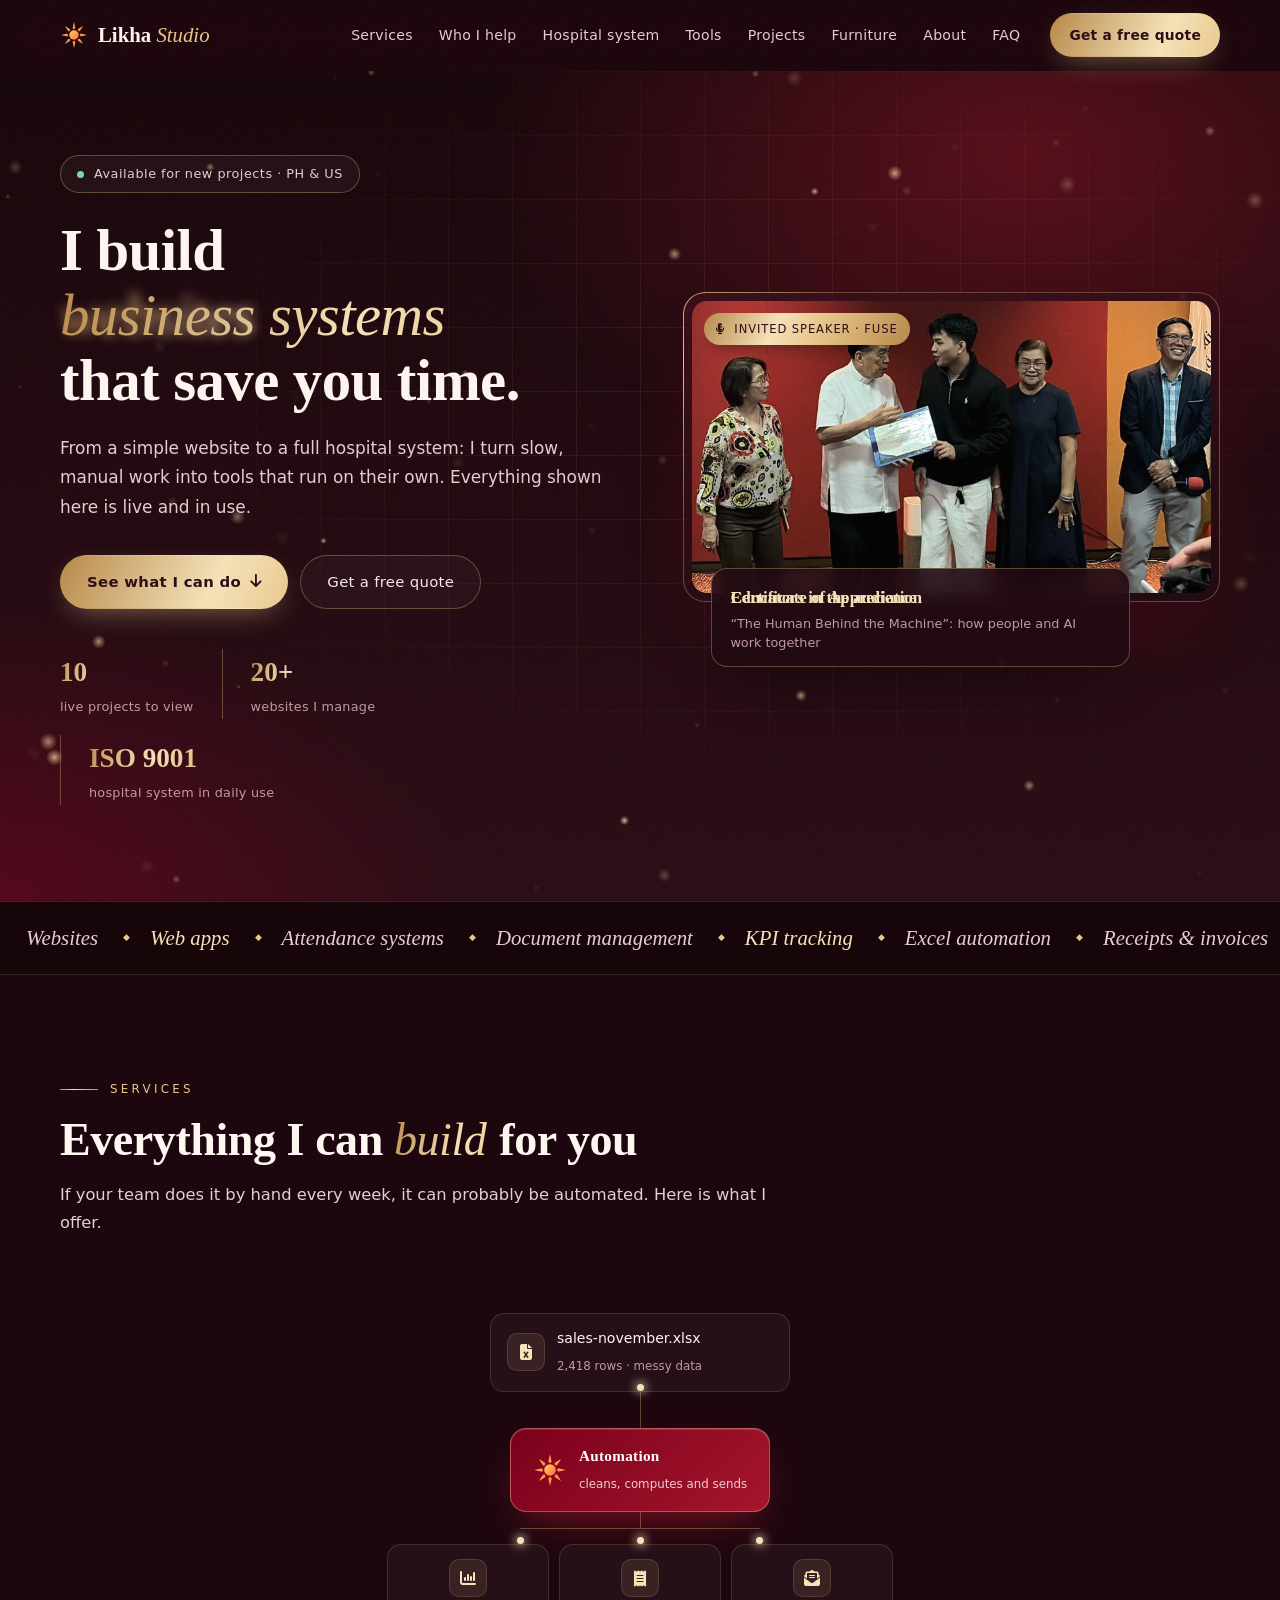
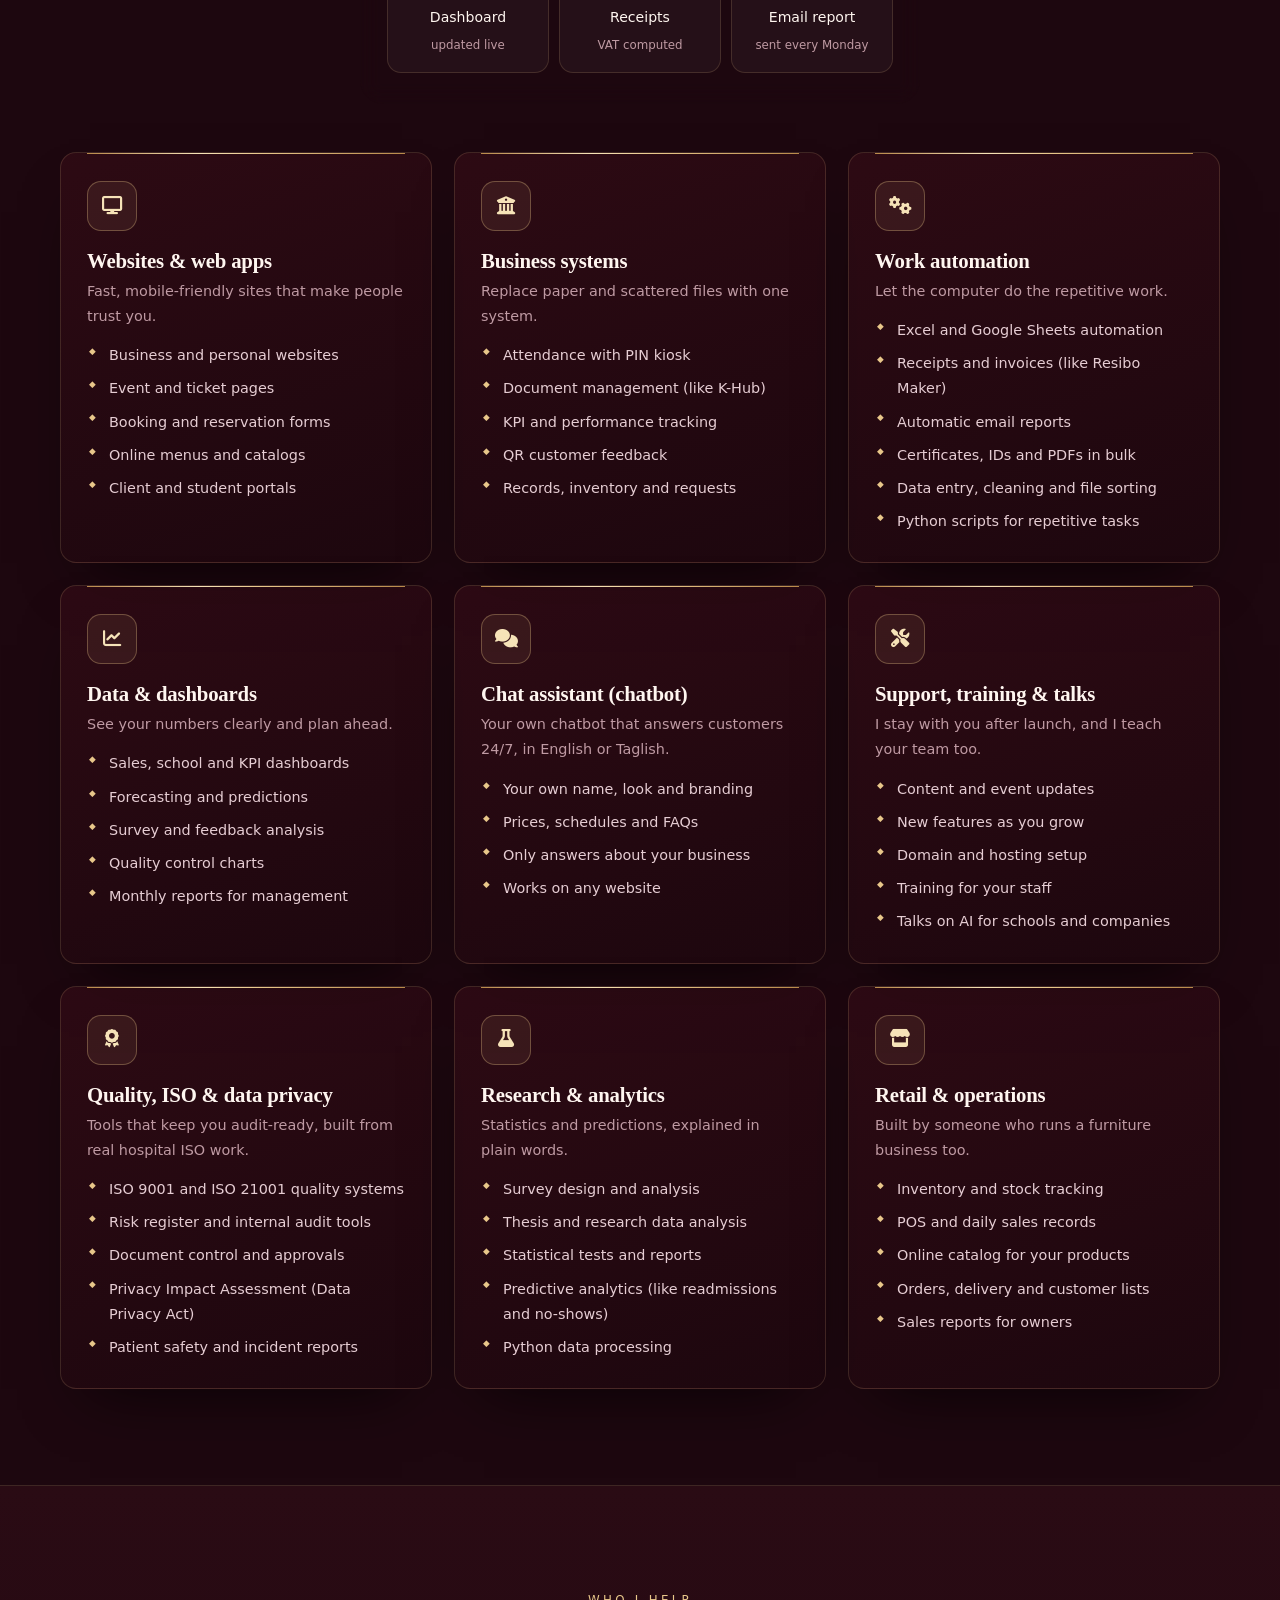
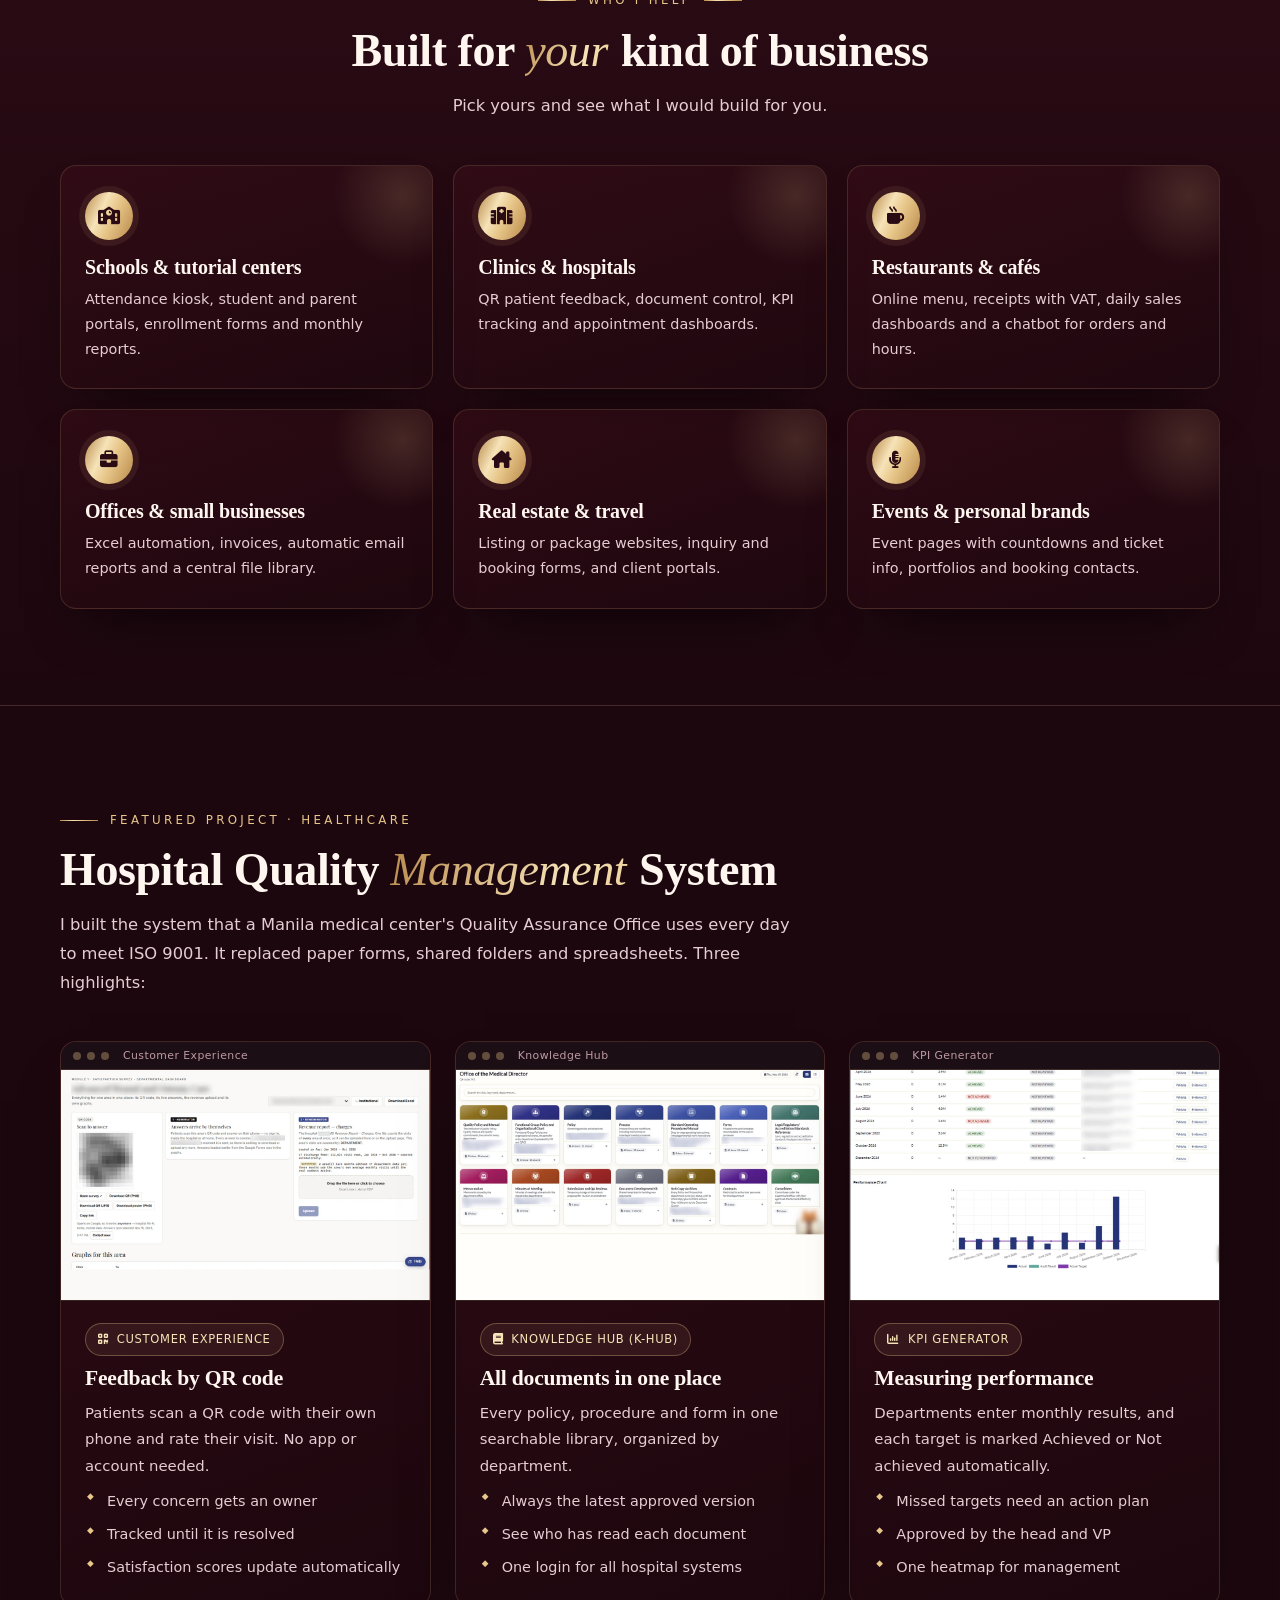
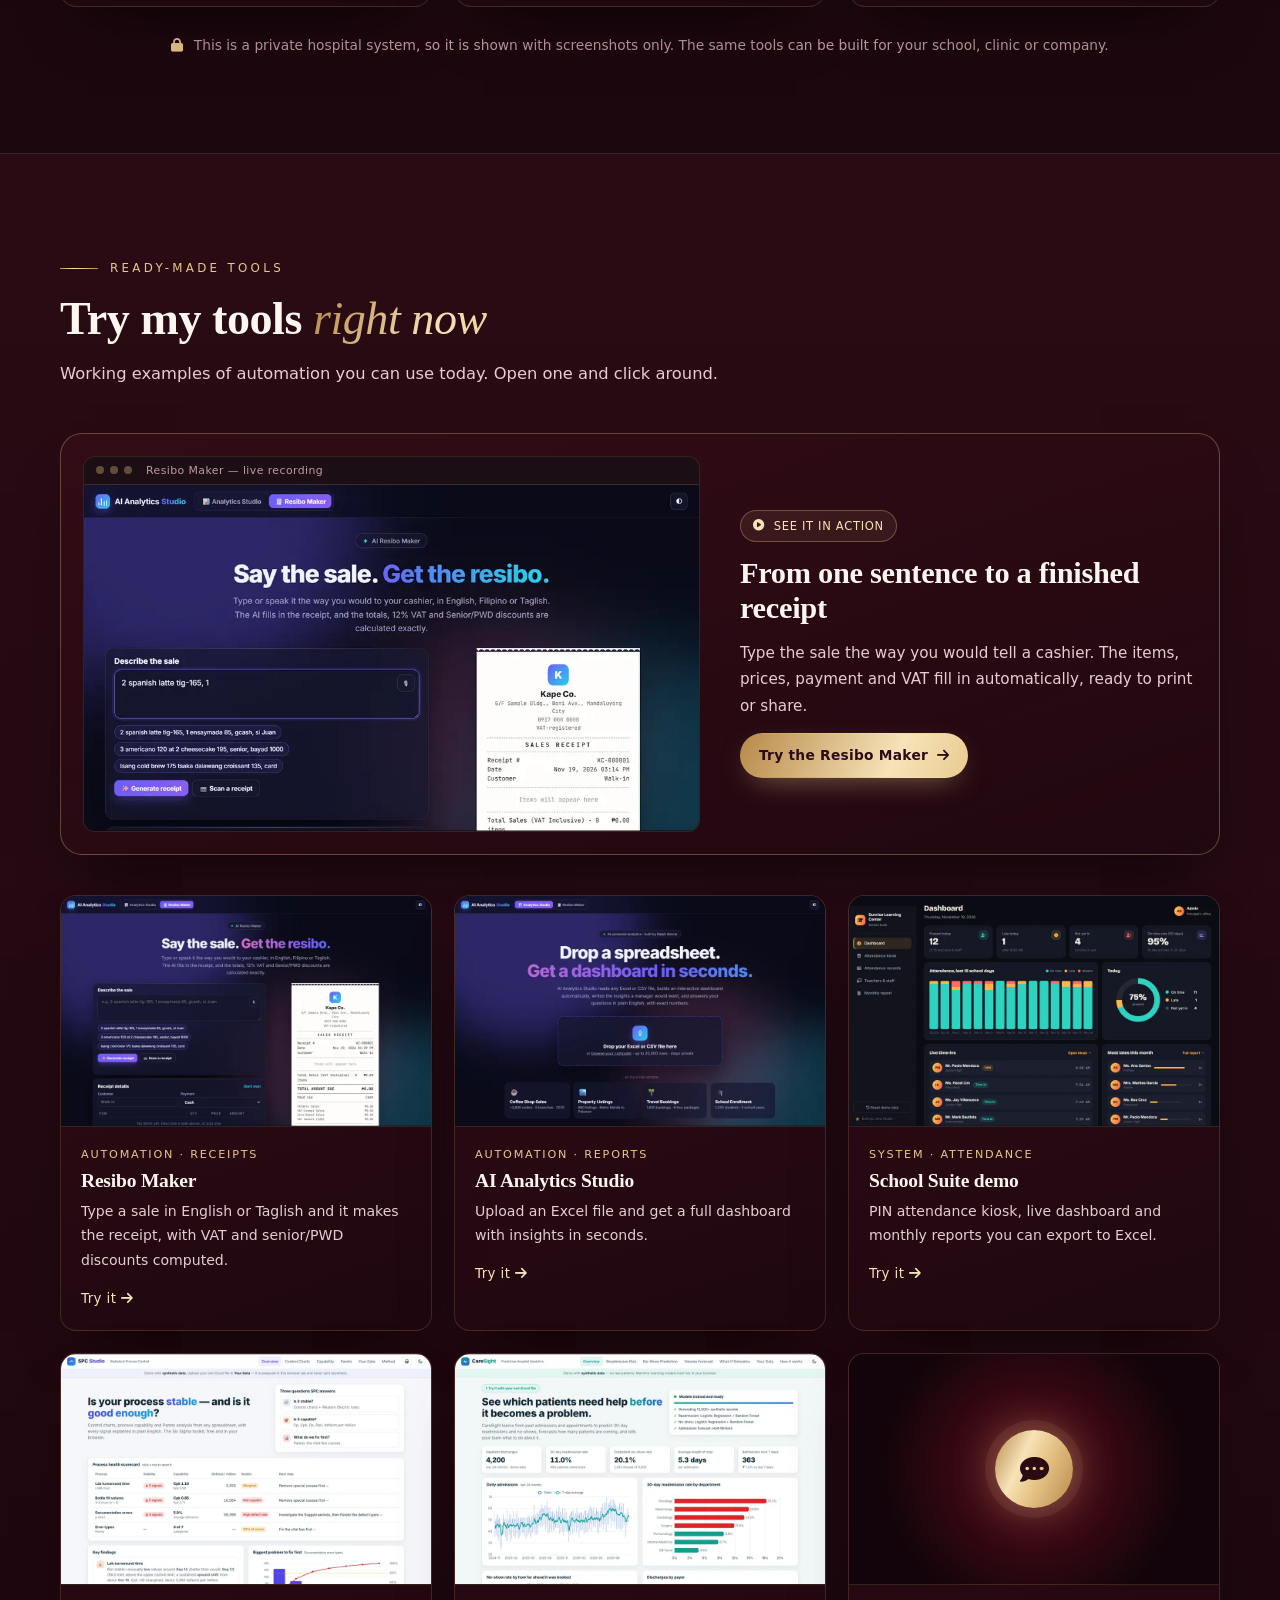
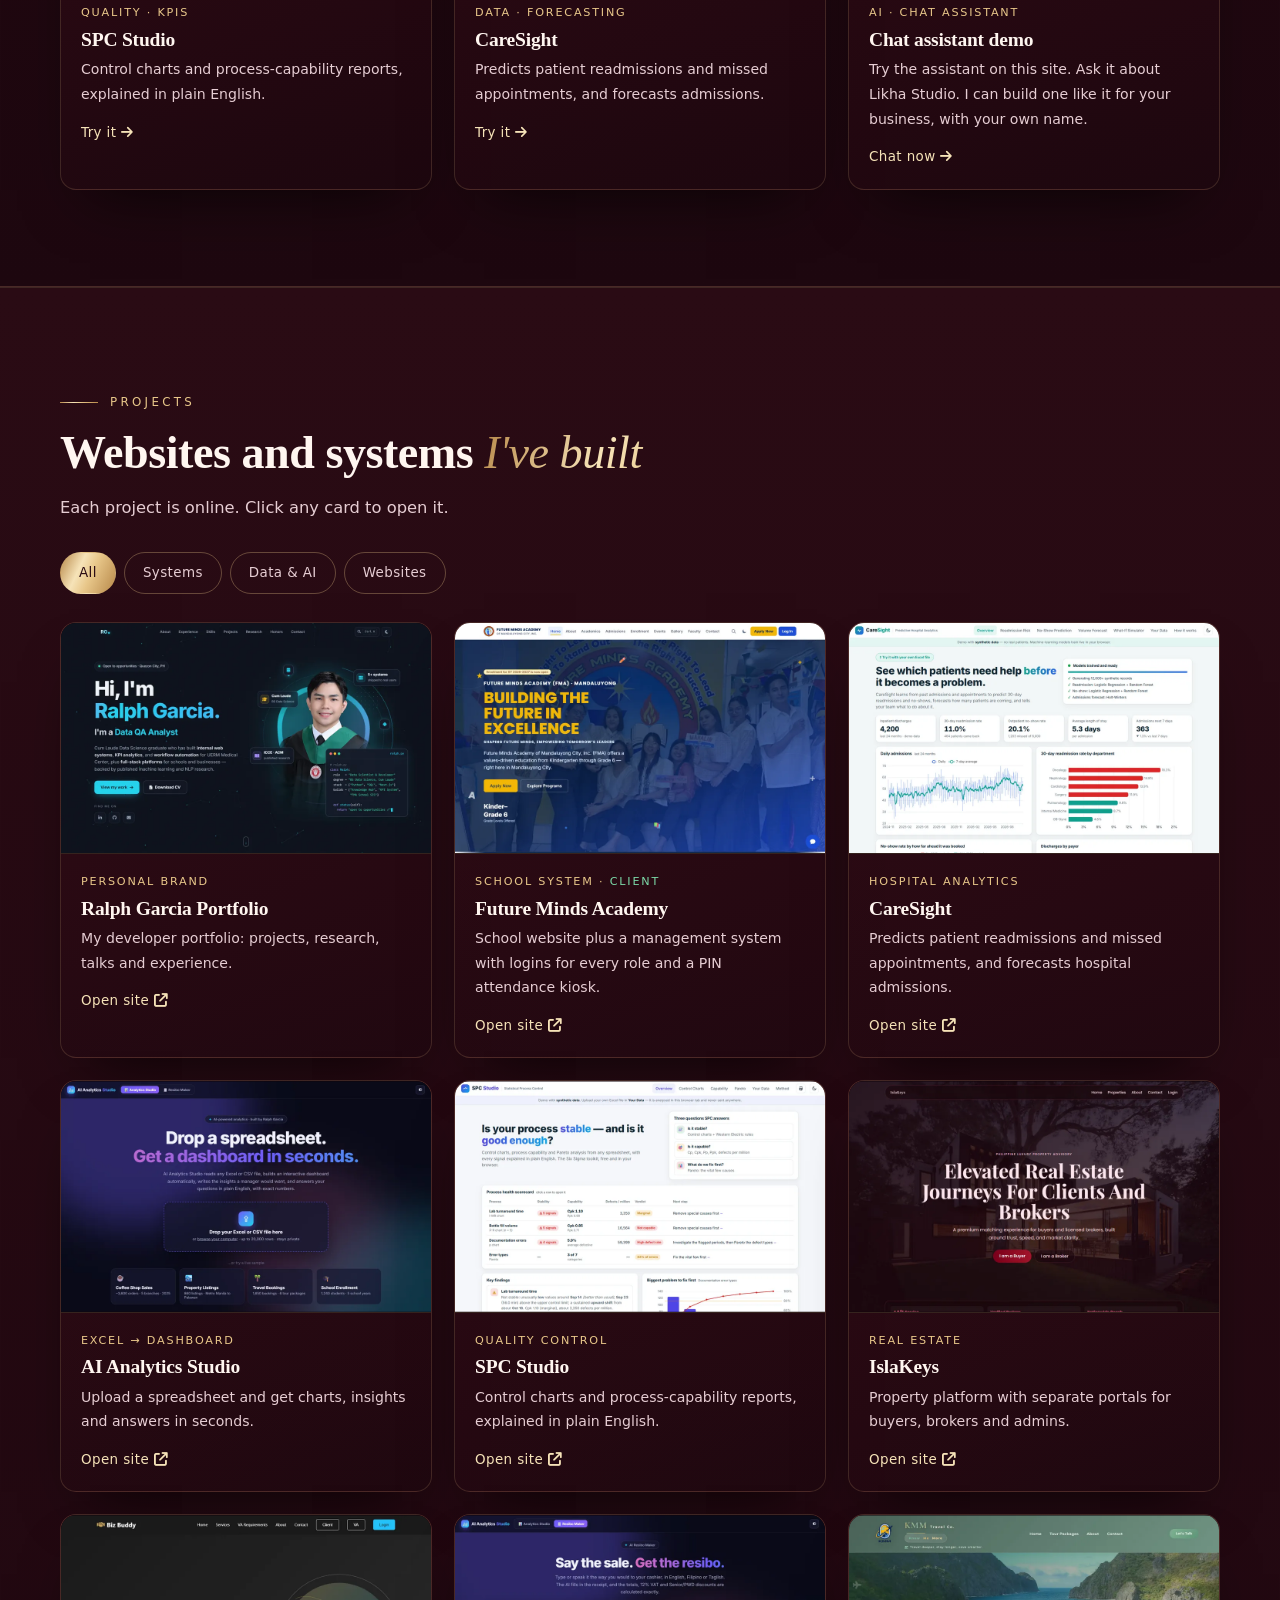
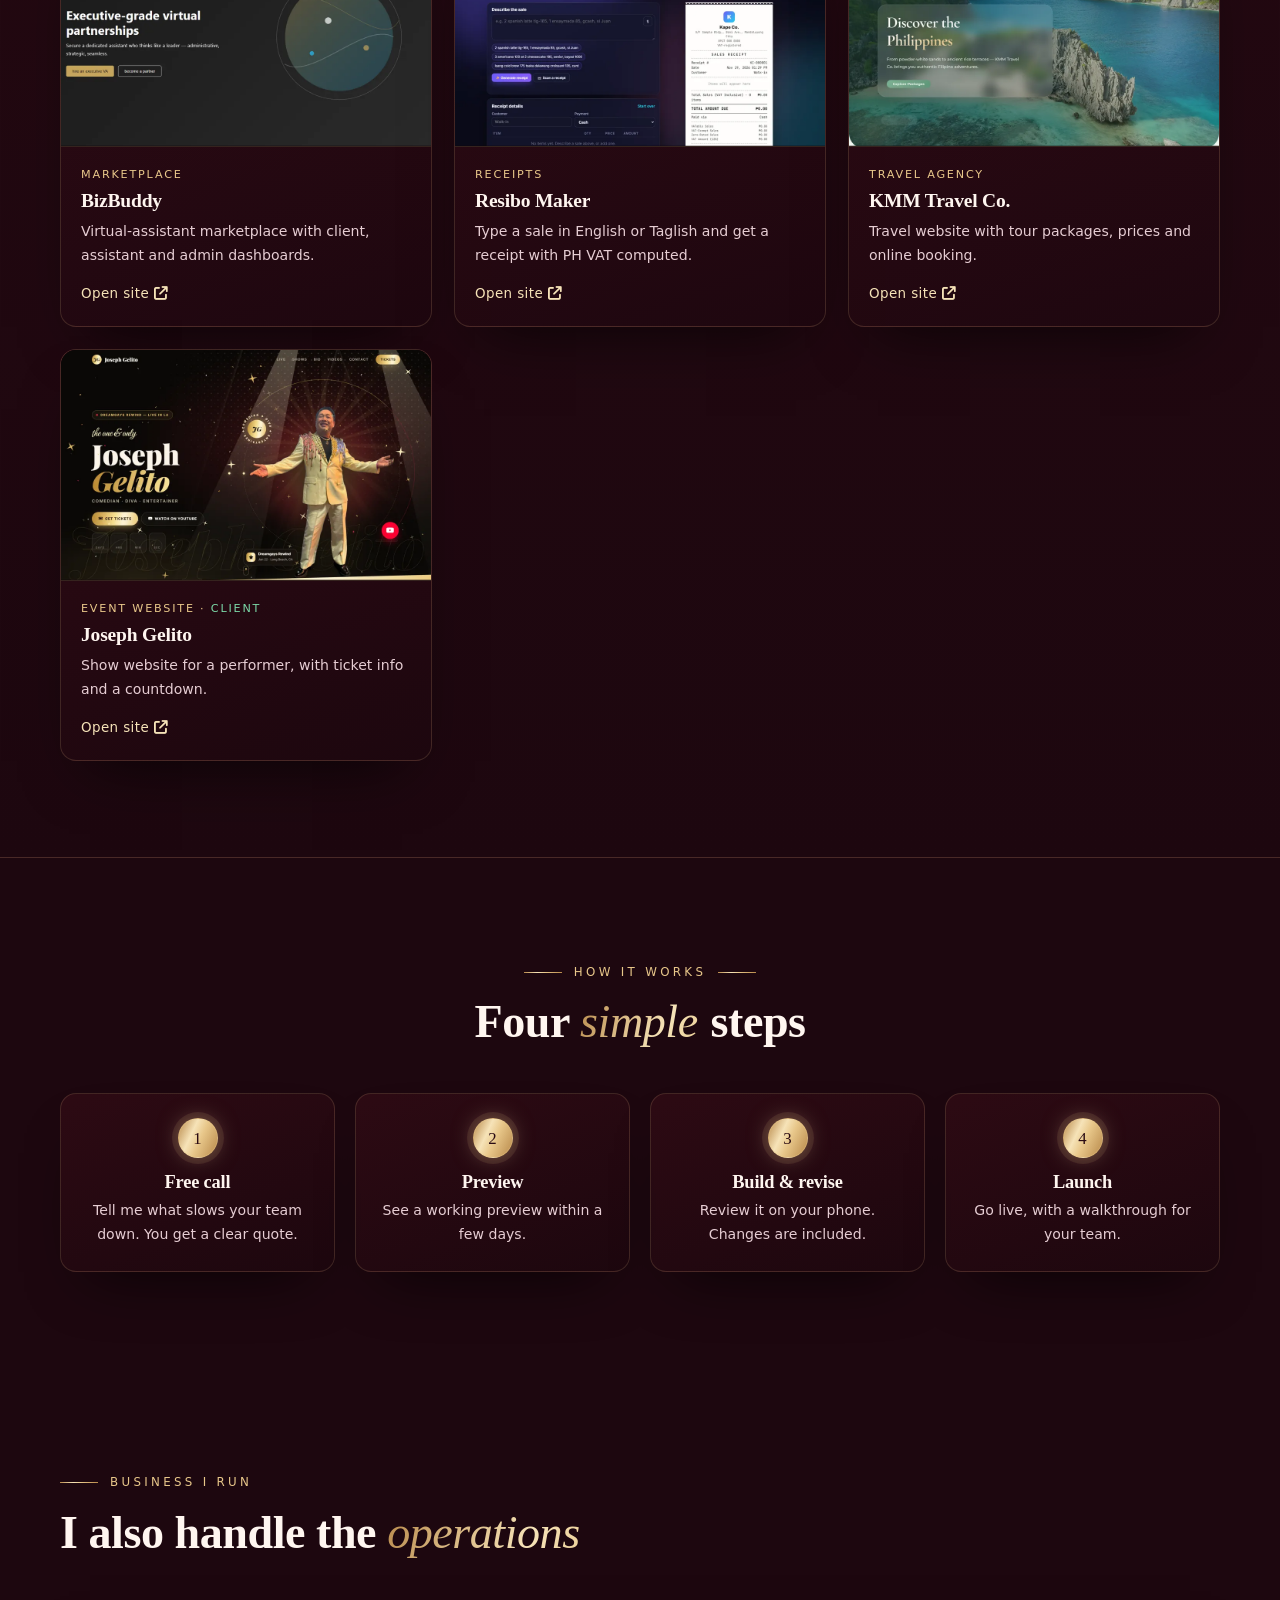
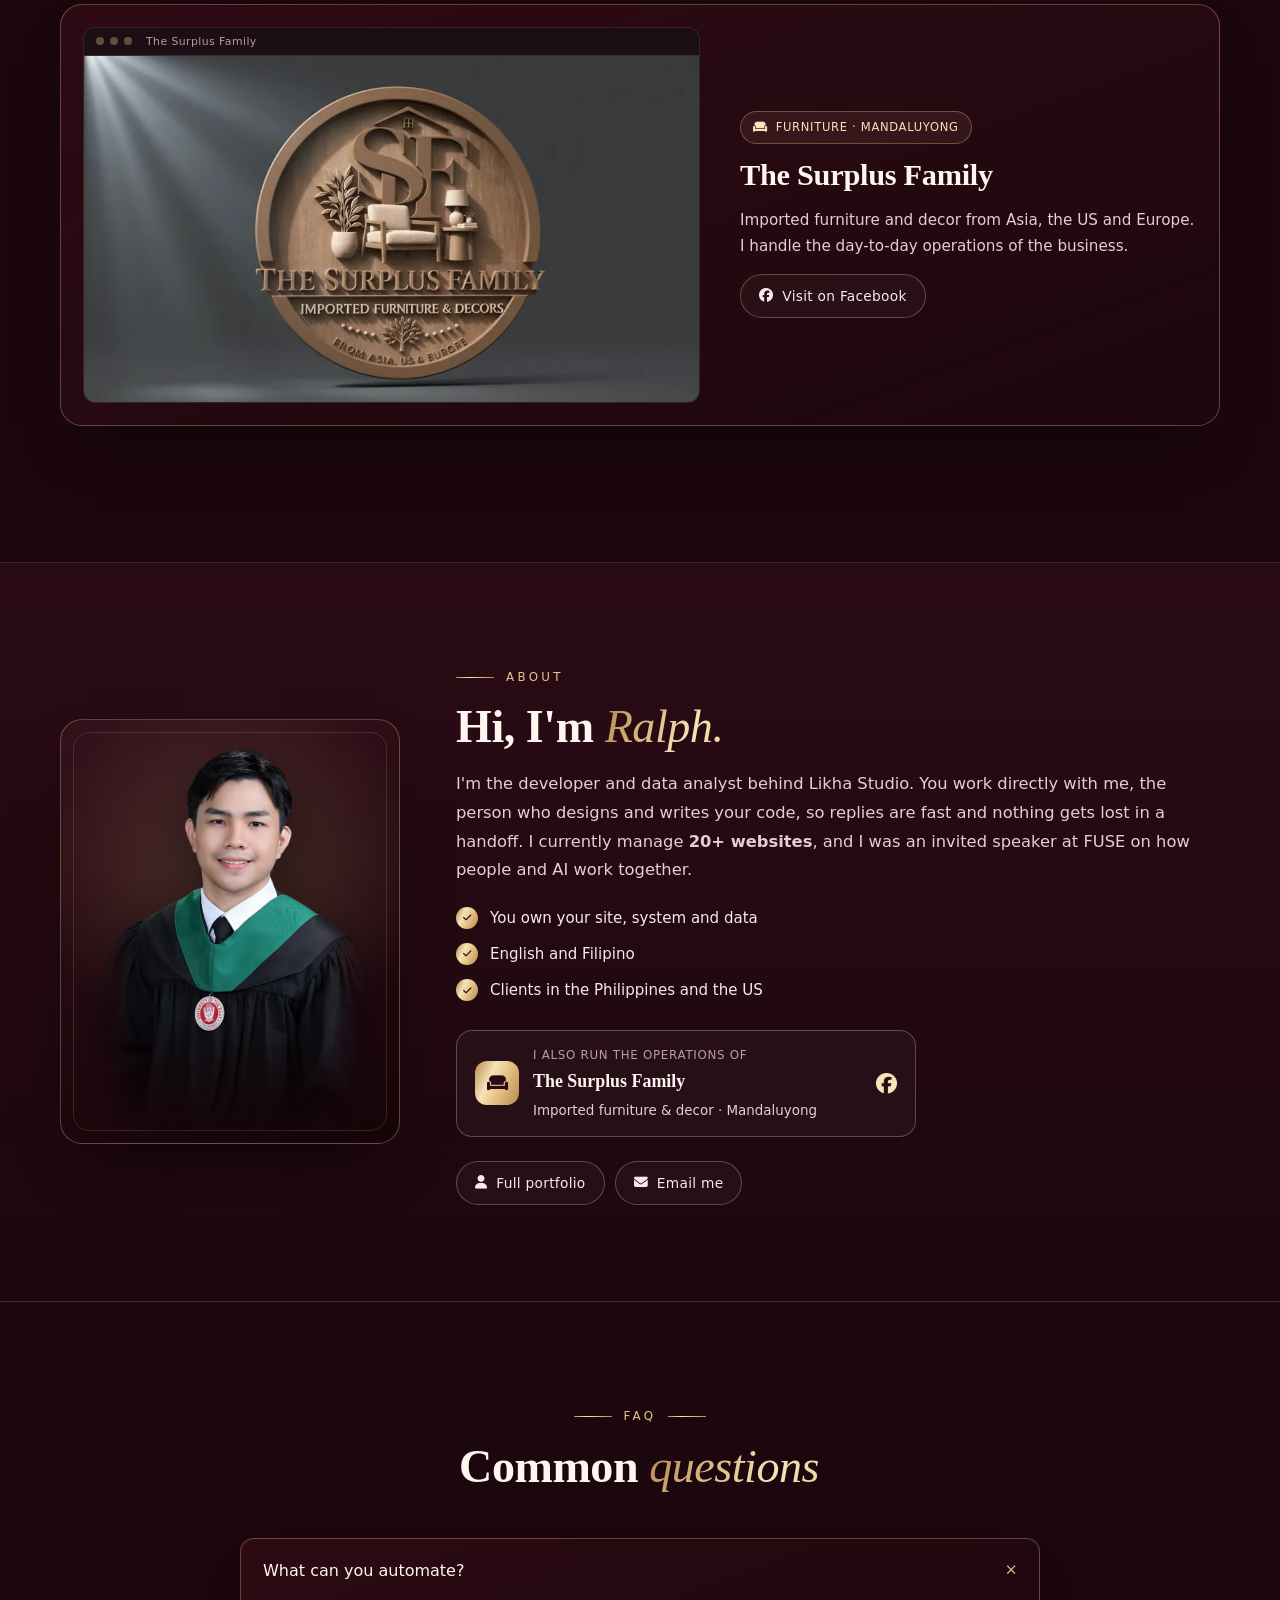
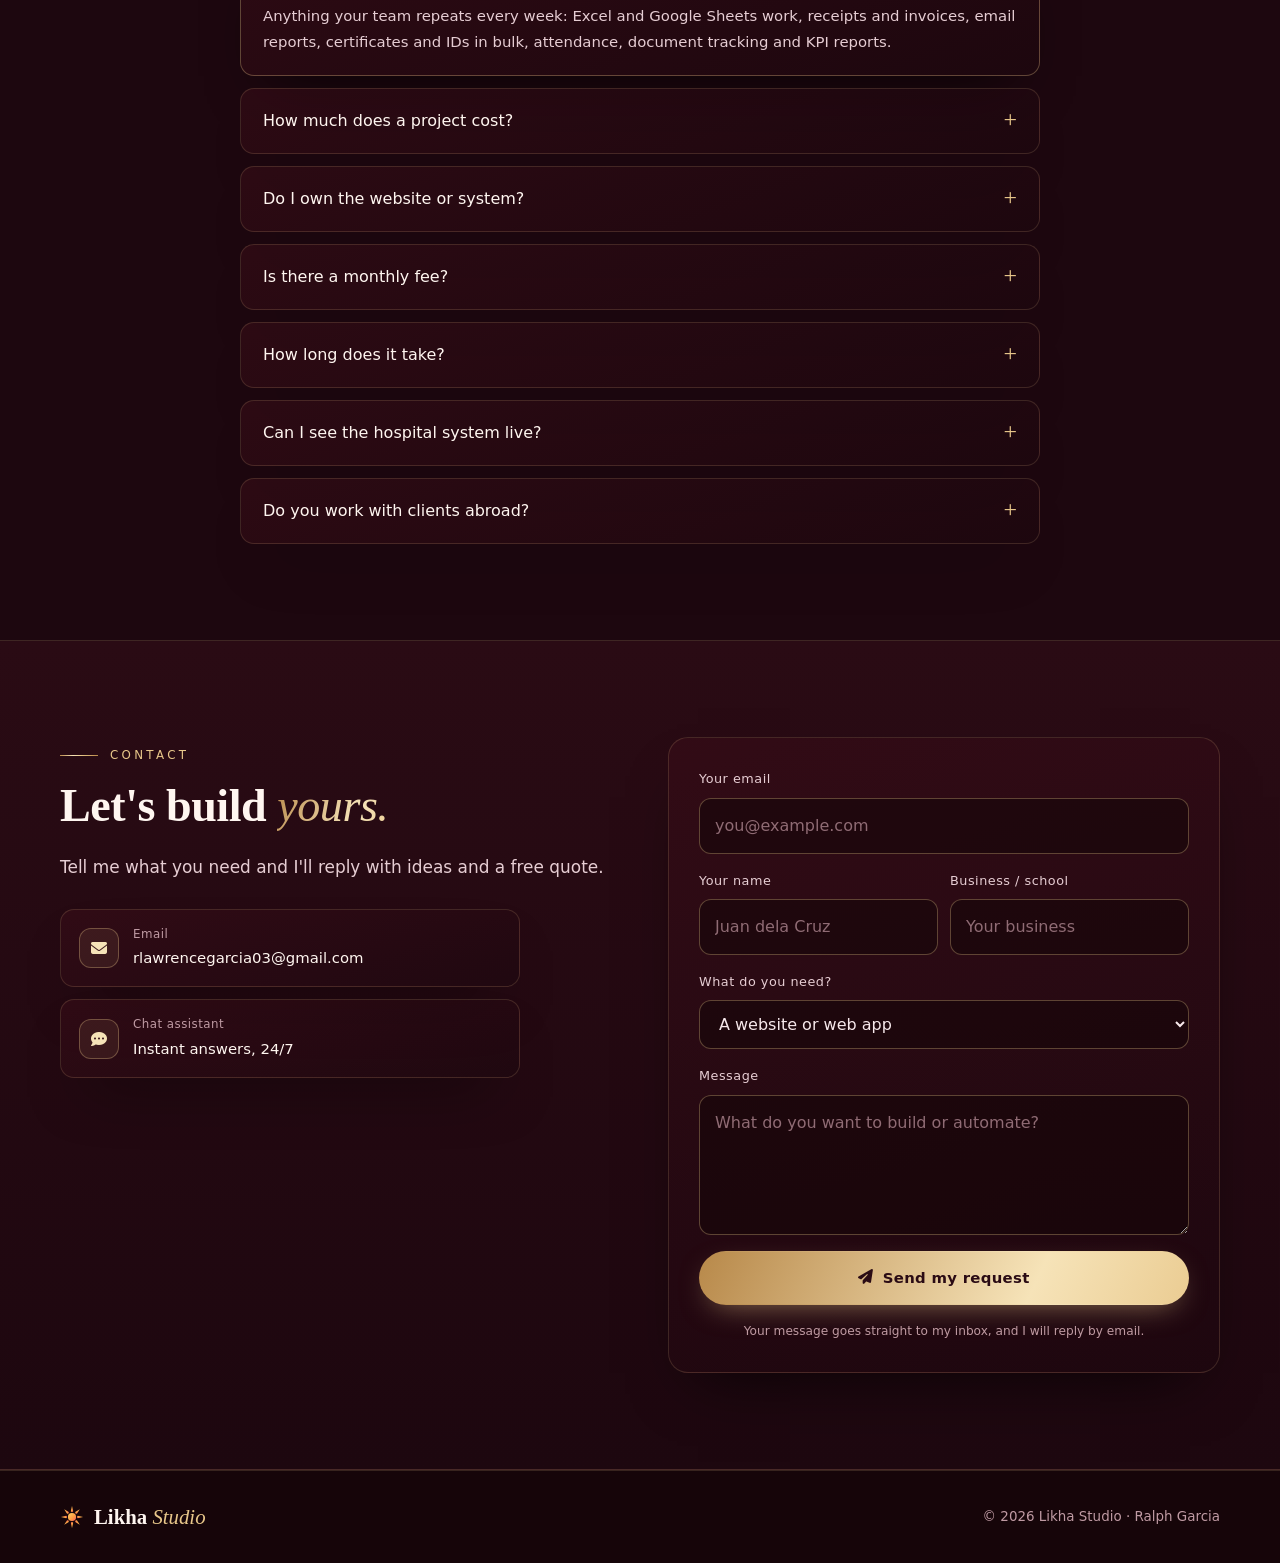
==== commit 6119b8ea: "Services: add Quality/ISO & privacy, Research & analytics, Retail & operations; Python and AI talks;" ====
--- a/index.html
+++ b/index.html
@@ -16,7 +16,7 @@
   <link rel="preconnect" href="https://fonts.gstatic.com" crossorigin>
   <link href="https://fonts.googleapis.com/css2?family=Playfair+Display:ital,wght@0,500;0,600;0,700;1,500;1,600&family=Poppins:wght@300;400;500;600&display=swap" rel="stylesheet">
   <link rel="stylesheet" href="https://cdnjs.cloudflare.com/ajax/libs/font-awesome/6.5.2/css/all.min.css">
-  <link rel="stylesheet" href="style.css?v=202611201500">
+  <link rel="stylesheet" href="style.css?v=202611201600">
 </head>
 <body>
   <div class="intro" aria-hidden="true"><div class="intro-mark"><img src="assets/logo.svg" alt="" width="54" height="54"><span>Likha <em>Studio</em></span></div><i class="intro-line"></i></div>
@@ -122,7 +122,7 @@
             <div class="svc-ico"><i class="fa-solid fa-gears"></i></div>
             <h3>Work automation</h3>
             <p>Let the computer do the repetitive work.</p>
-            <ul><li>Excel and Google Sheets automation</li><li>Receipts and invoices (like Resibo Maker)</li><li>Automatic email reports</li><li>Certificates, IDs and PDFs in bulk</li><li>Data entry, cleaning and file sorting</li></ul>
+            <ul><li>Excel and Google Sheets automation</li><li>Receipts and invoices (like Resibo Maker)</li><li>Automatic email reports</li><li>Certificates, IDs and PDFs in bulk</li><li>Data entry, cleaning and file sorting</li><li>Python scripts for repetitive tasks</li></ul>
           </article>
           <article class="svc reveal">
             <div class="svc-ico"><i class="fa-solid fa-chart-line"></i></div>
@@ -138,9 +138,27 @@
           </article>
           <article class="svc reveal">
             <div class="svc-ico"><i class="fa-solid fa-screwdriver-wrench"></i></div>
-            <h3>Support &amp; updates</h3>
-            <p>I stay with you after launch.</p>
-            <ul><li>Content and event updates</li><li>New features as you grow</li><li>Domain and hosting setup</li><li>Training for your staff</li></ul>
+            <h3>Support, training &amp; talks</h3>
+            <p>I stay with you after launch, and I teach your team too.</p>
+            <ul><li>Content and event updates</li><li>New features as you grow</li><li>Domain and hosting setup</li><li>Training for your staff</li><li>Talks on AI for schools and companies</li></ul>
+          </article>
+          <article class="svc reveal">
+            <div class="svc-ico"><i class="fa-solid fa-award"></i></div>
+            <h3>Quality, ISO &amp; data privacy</h3>
+            <p>Tools that keep you audit-ready, built from real hospital ISO work.</p>
+            <ul><li>ISO 9001 and ISO 21001 quality systems</li><li>Risk register and internal audit tools</li><li>Document control and approvals</li><li>Privacy Impact Assessment (Data Privacy Act)</li><li>Patient safety and incident reports</li></ul>
+          </article>
+          <article class="svc reveal">
+            <div class="svc-ico"><i class="fa-solid fa-flask"></i></div>
+            <h3>Research &amp; analytics</h3>
+            <p>Statistics and predictions, explained in plain words.</p>
+            <ul><li>Survey design and analysis</li><li>Thesis and research data analysis</li><li>Statistical tests and reports</li><li>Predictive analytics (like readmissions and no-shows)</li><li>Python data processing</li></ul>
+          </article>
+          <article class="svc reveal">
+            <div class="svc-ico"><i class="fa-solid fa-store"></i></div>
+            <h3>Retail &amp; operations</h3>
+            <p>Built by someone who runs a furniture business too.</p>
+            <ul><li>Inventory and stock tracking</li><li>POS and daily sales records</li><li>Online catalog for your products</li><li>Orders, delivery and customer lists</li><li>Sales reports for owners</li></ul>
           </article>
         </div>
       </div>
@@ -352,8 +370,8 @@
     </div>
   </footer>
 
-  <script src="script.js?v=202611201500"></script>
-  <script src="kapitan-kb.js?v=202611201500"></script>
+  <script src="script.js?v=202611201600"></script>
+  <script src="kapitan-kb.js?v=202611201600"></script>
   <script src="https://garciaralphlawrence-svg.github.io/AI-Analytics-Studio/widget/kapitan.js" data-site="likha" data-api="none" defer></script>
 </body>
 </html>
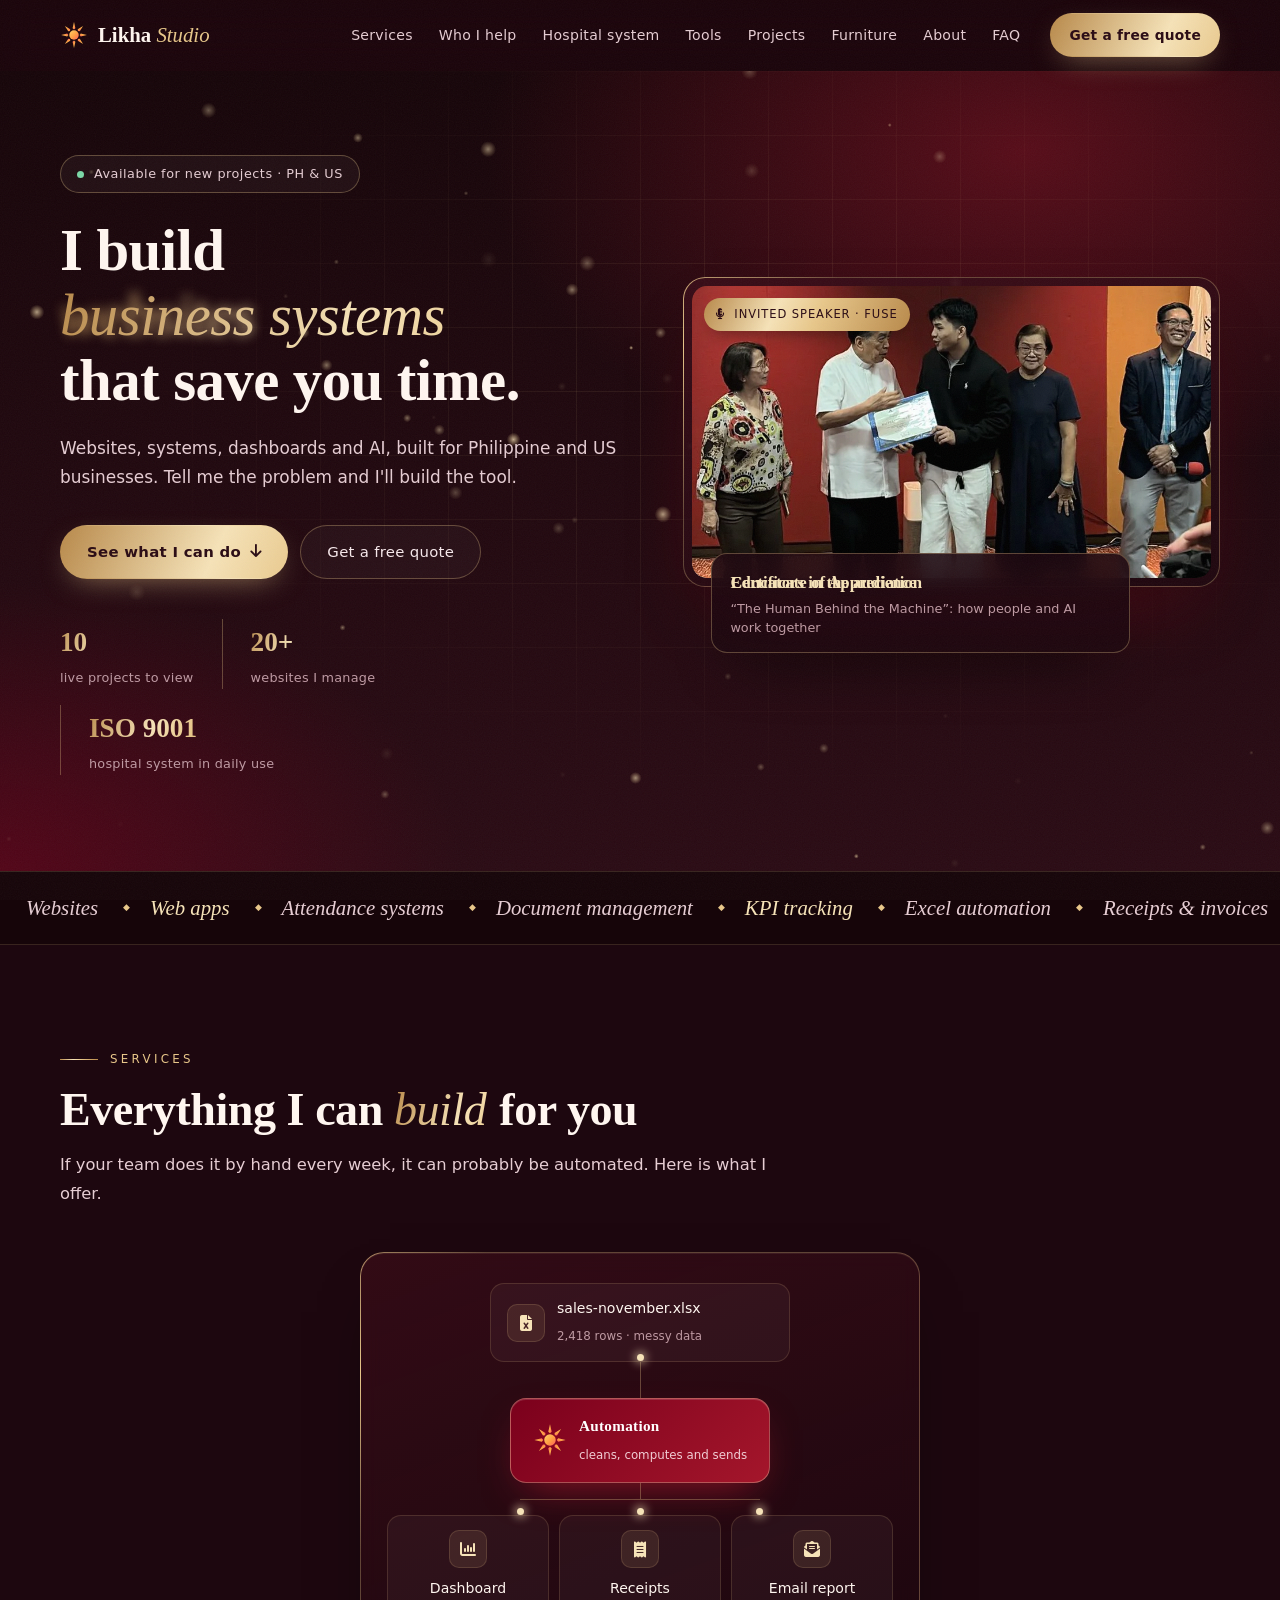
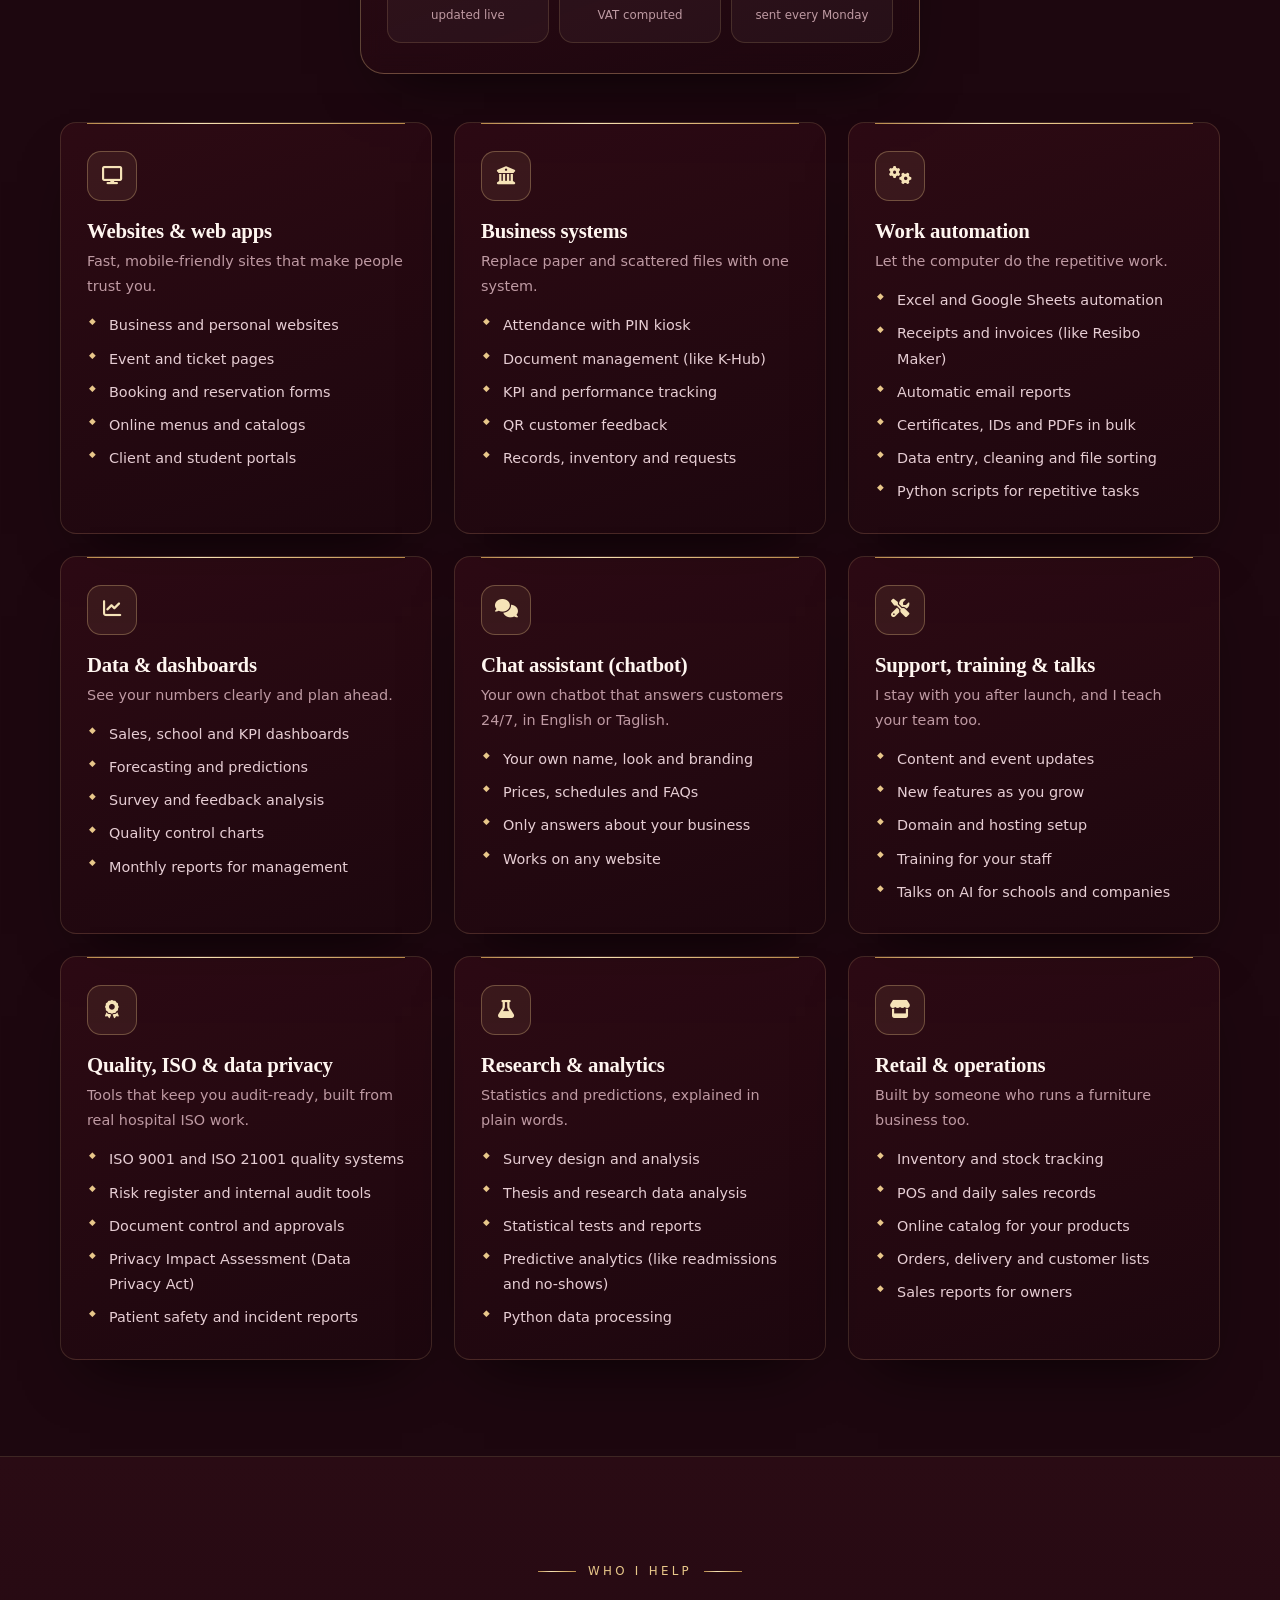
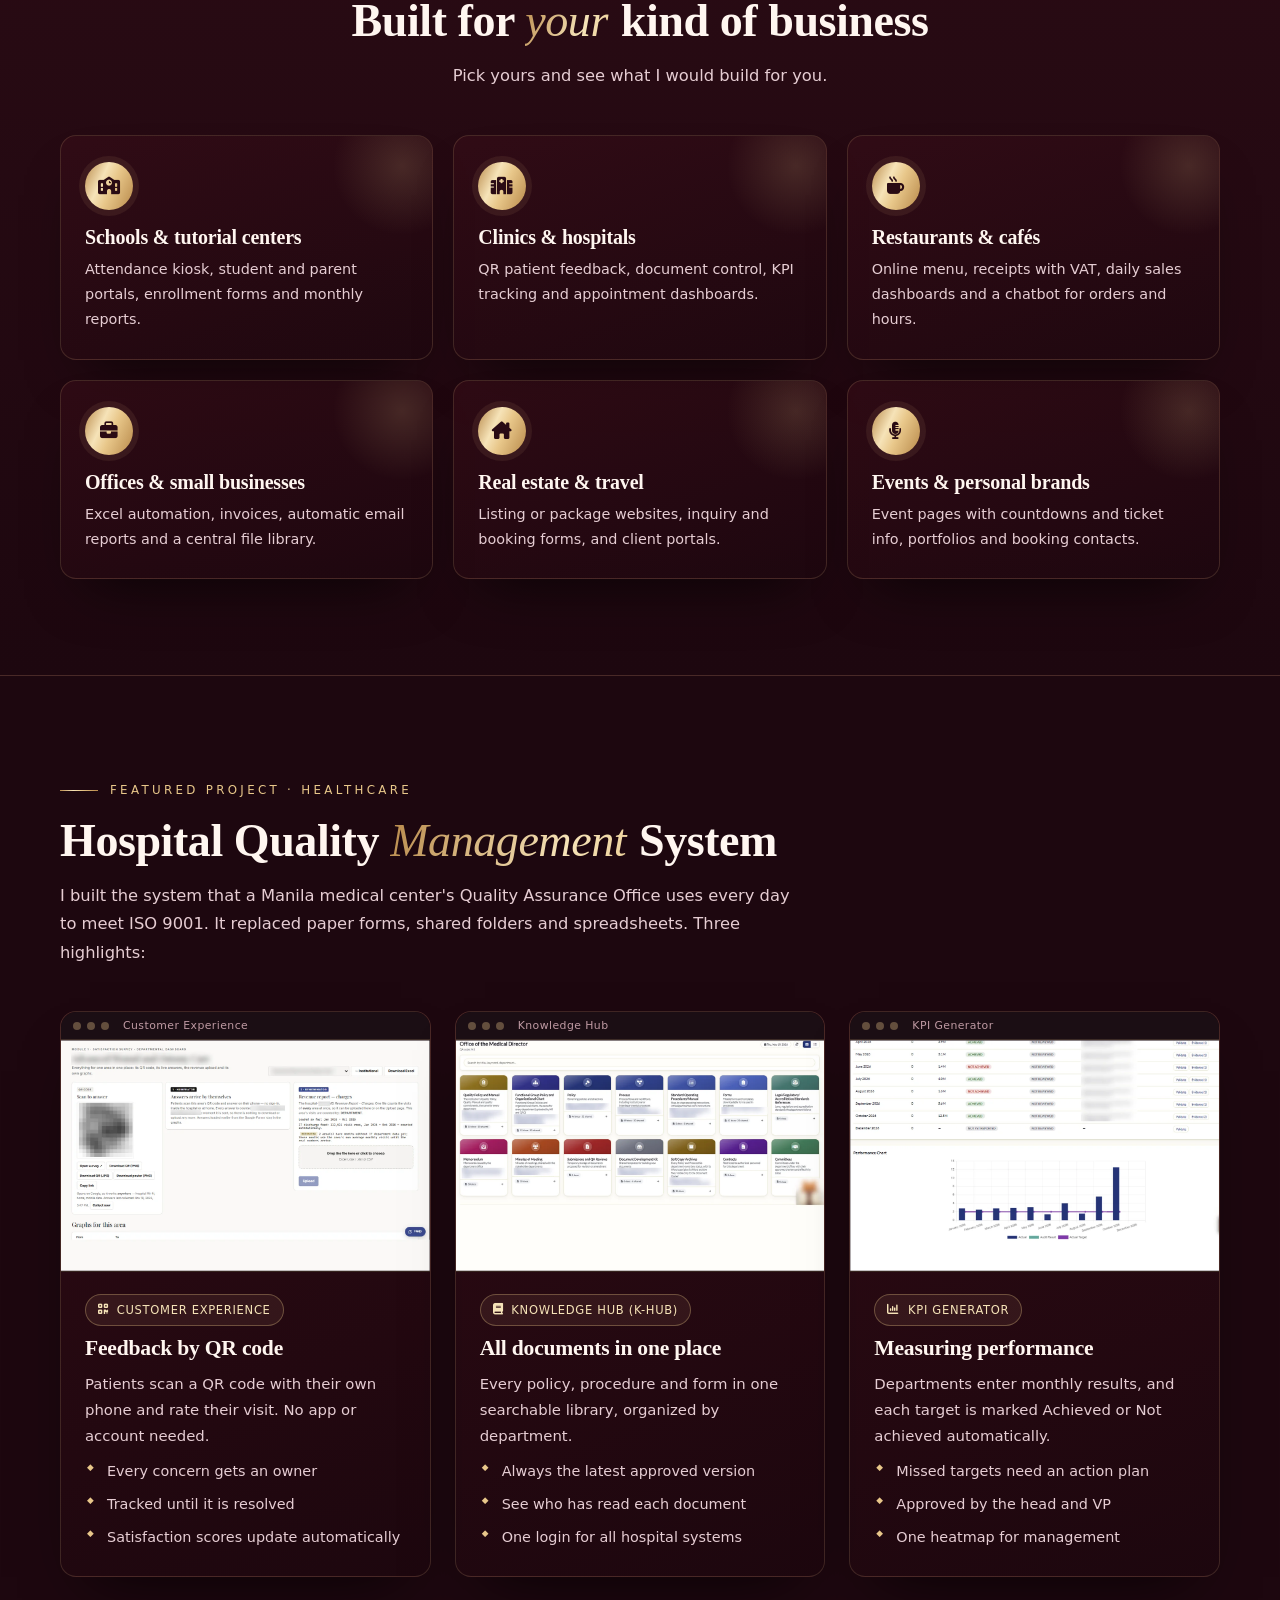
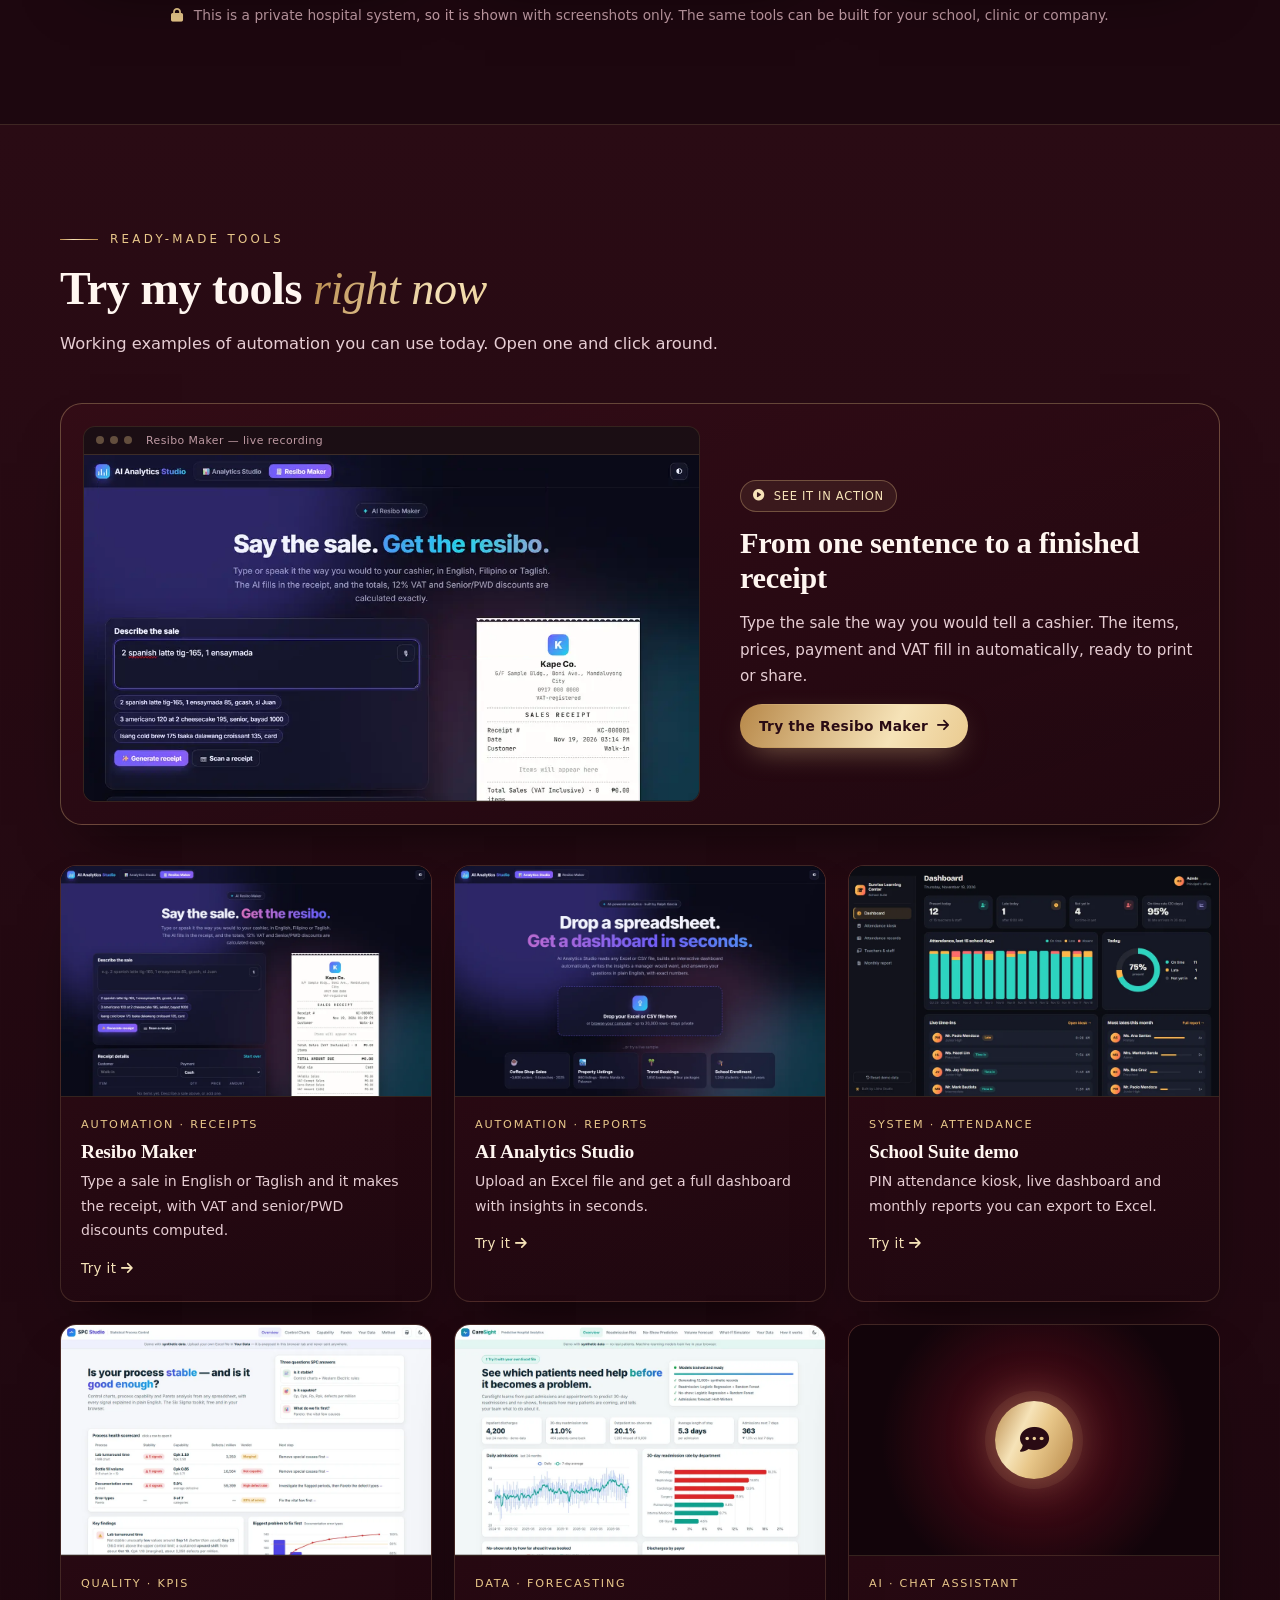
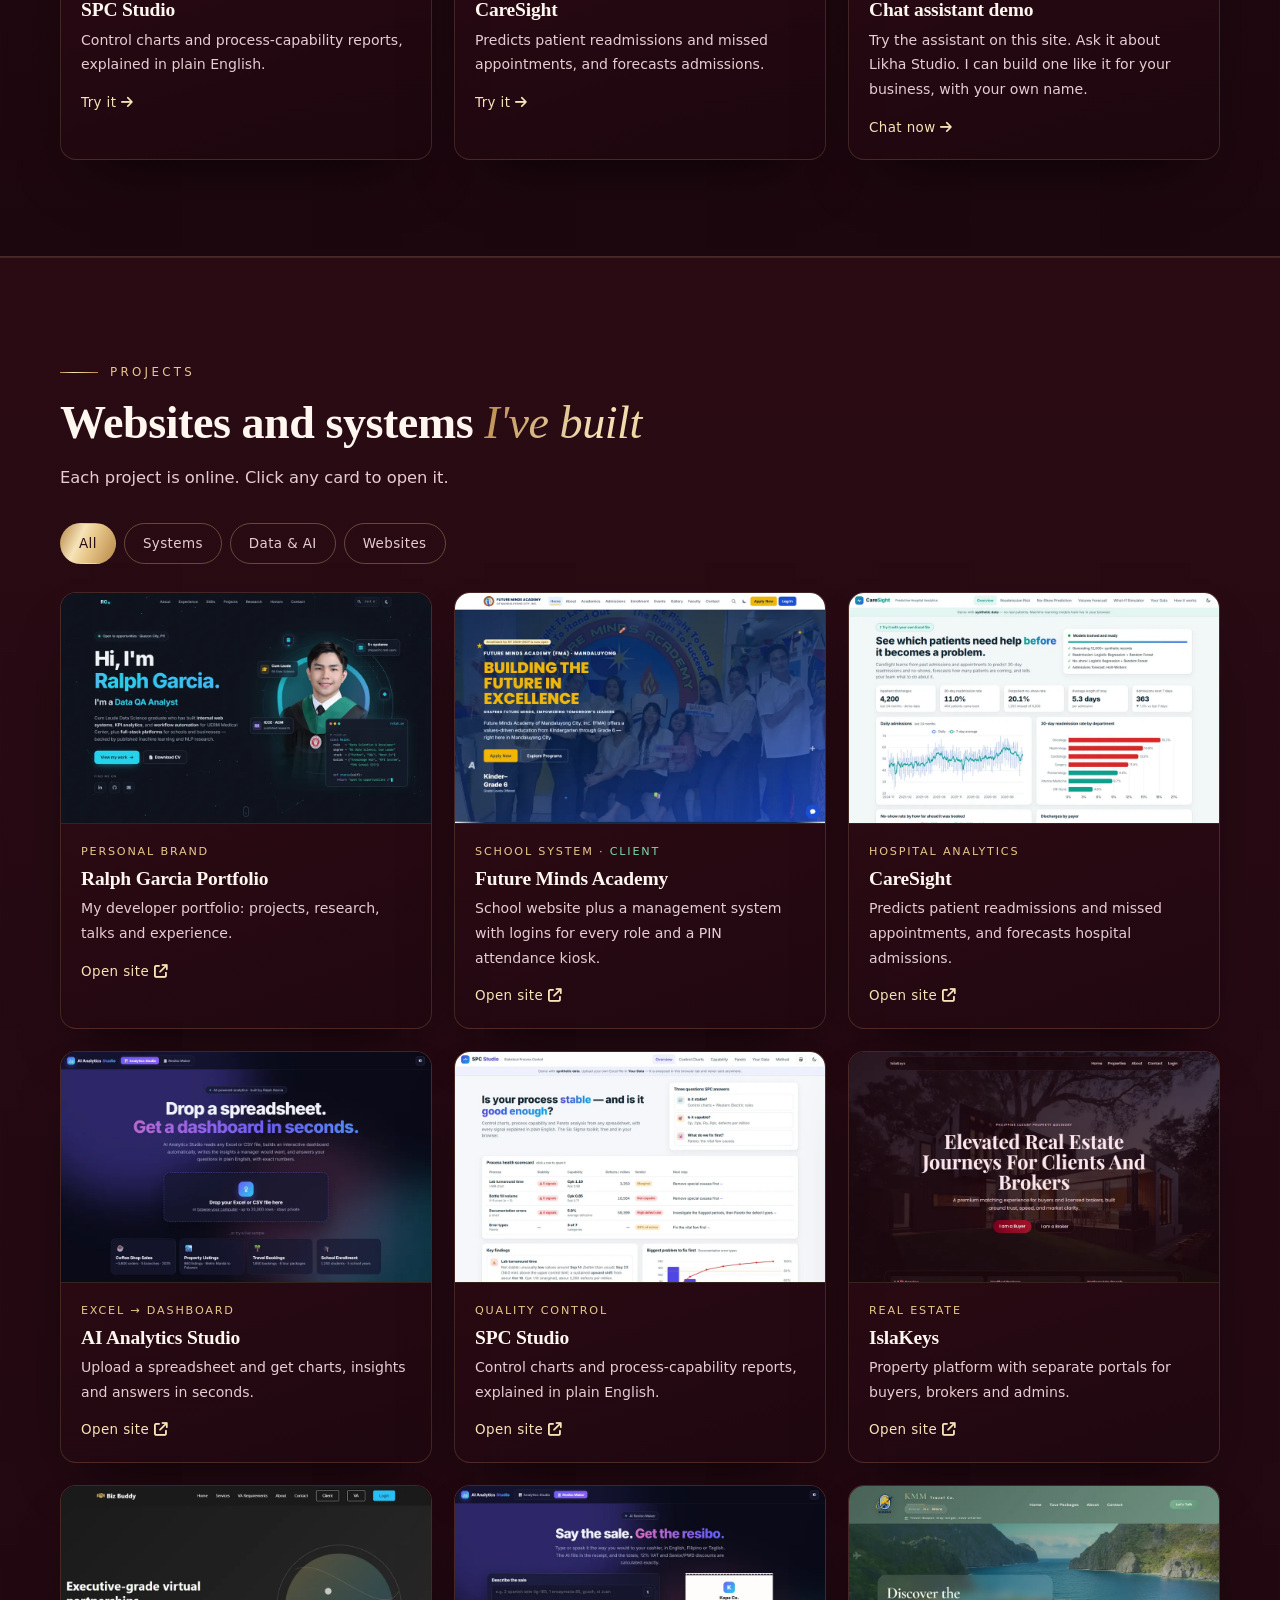
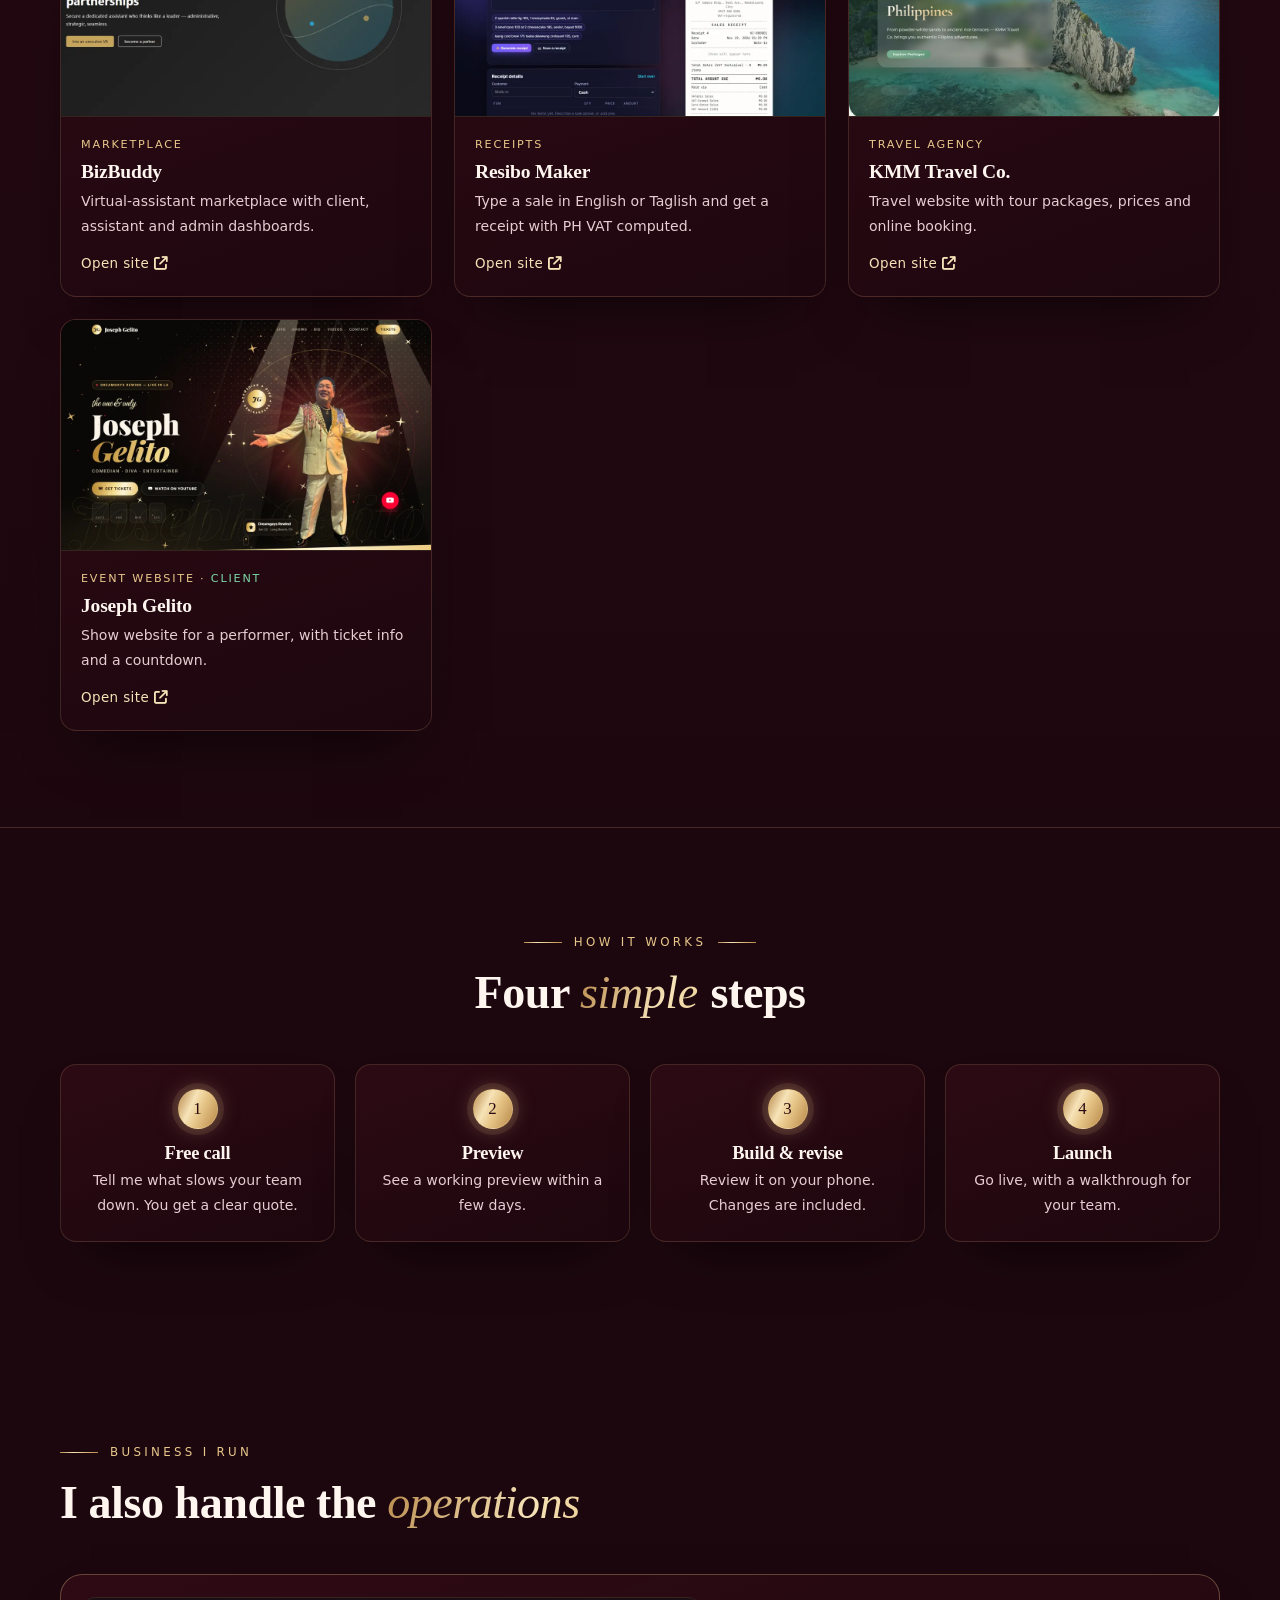
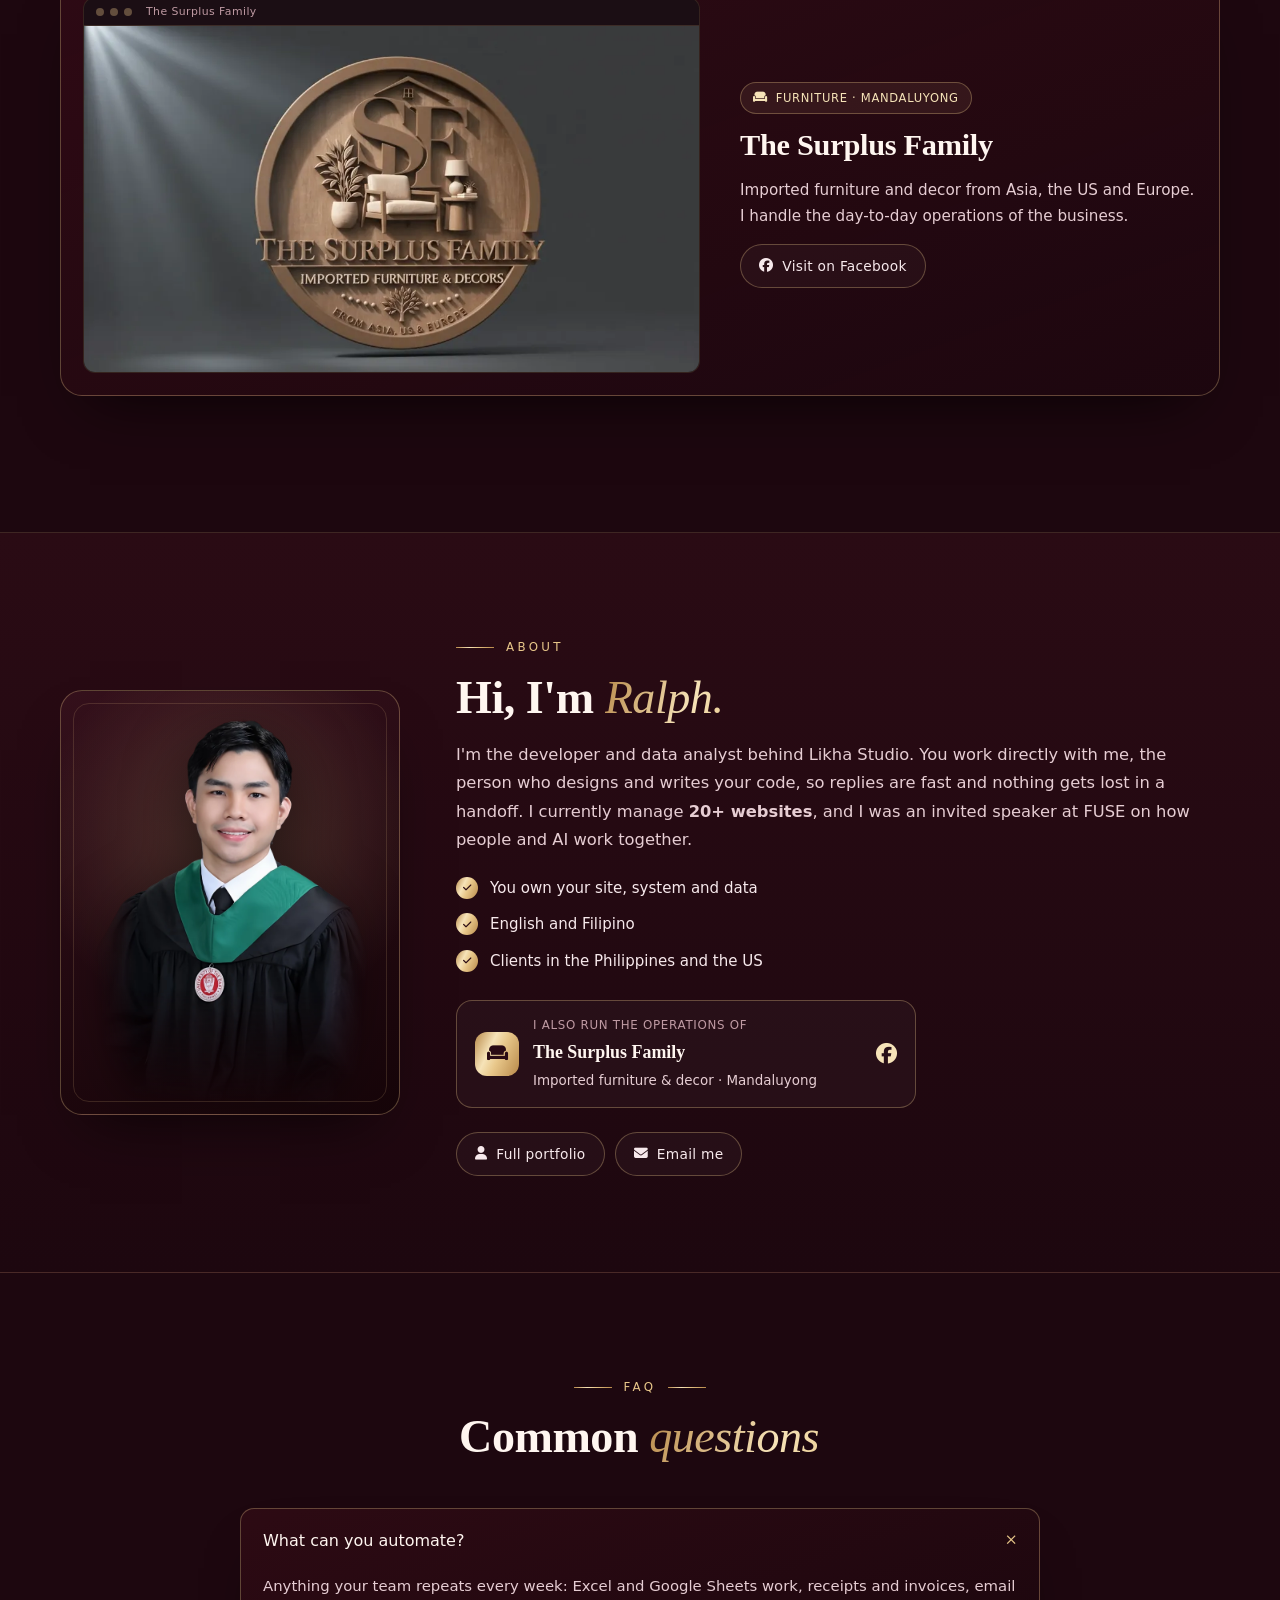
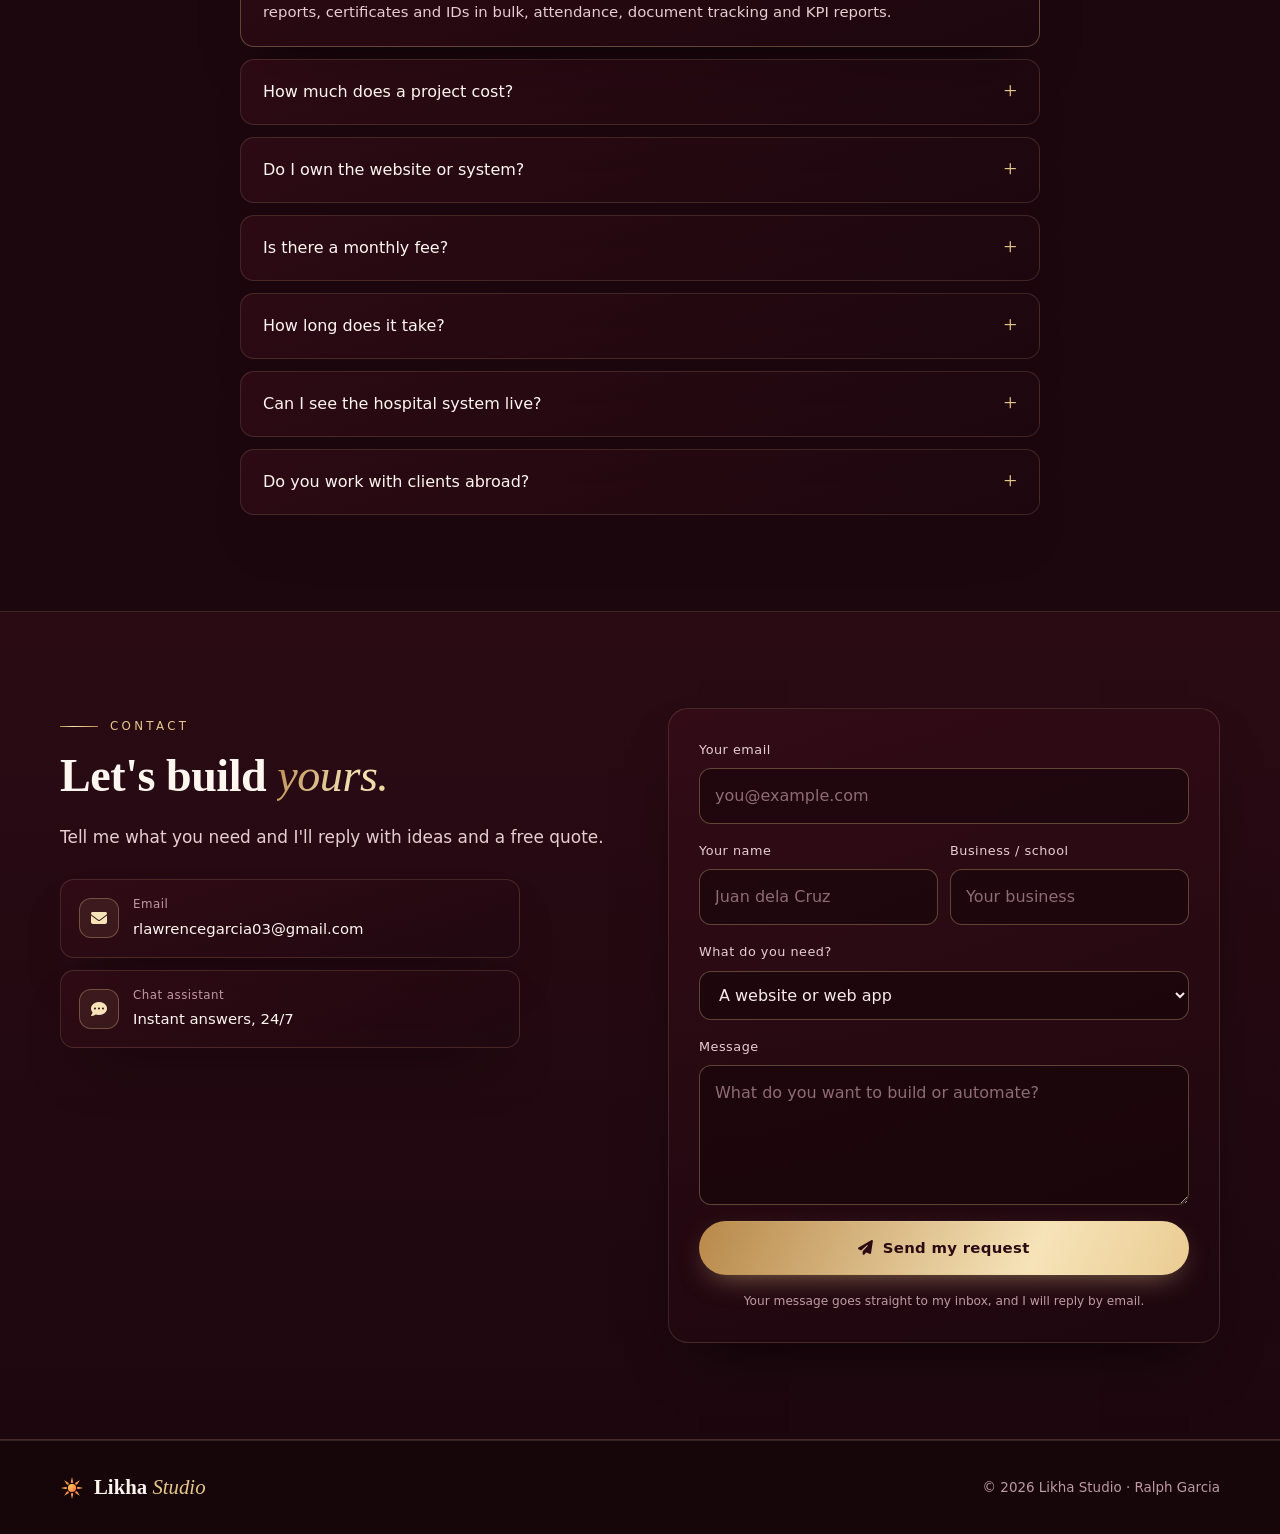
==== commit 1c7f815a: "Hero: new short lead line Co-Authored-By: Claude Opus 5.5 <noreply@anthropic.com>" ====
--- a/index.html
+++ b/index.html
@@ -41,7 +41,7 @@
         <div class="hero-copy">
           <p class="pill"><span class="dot"></span> Available for new projects · PH &amp; US</p>
           <h1>I build <span class="rotator" id="rotator"><b>websites</b><b>business systems</b><b>work automation</b><b>dashboards</b><b>AI assistants</b></span><br>that save you time.</h1>
-          <p class="lead">From a simple website to a full hospital system: I turn slow, manual work into tools that run on their own. Everything shown here is live and in use.</p>
+          <p class="lead">Websites, systems, dashboards and AI, built for Philippine and US businesses. Tell me the problem and I'll build the tool.</p>
           <div class="hero-btns">
             <a href="#services" class="btn btn-primary">See what I can do <i class="fa-solid fa-arrow-down"></i></a>
             <a href="#contact" class="btn btn-outline">Get a free quote</a>
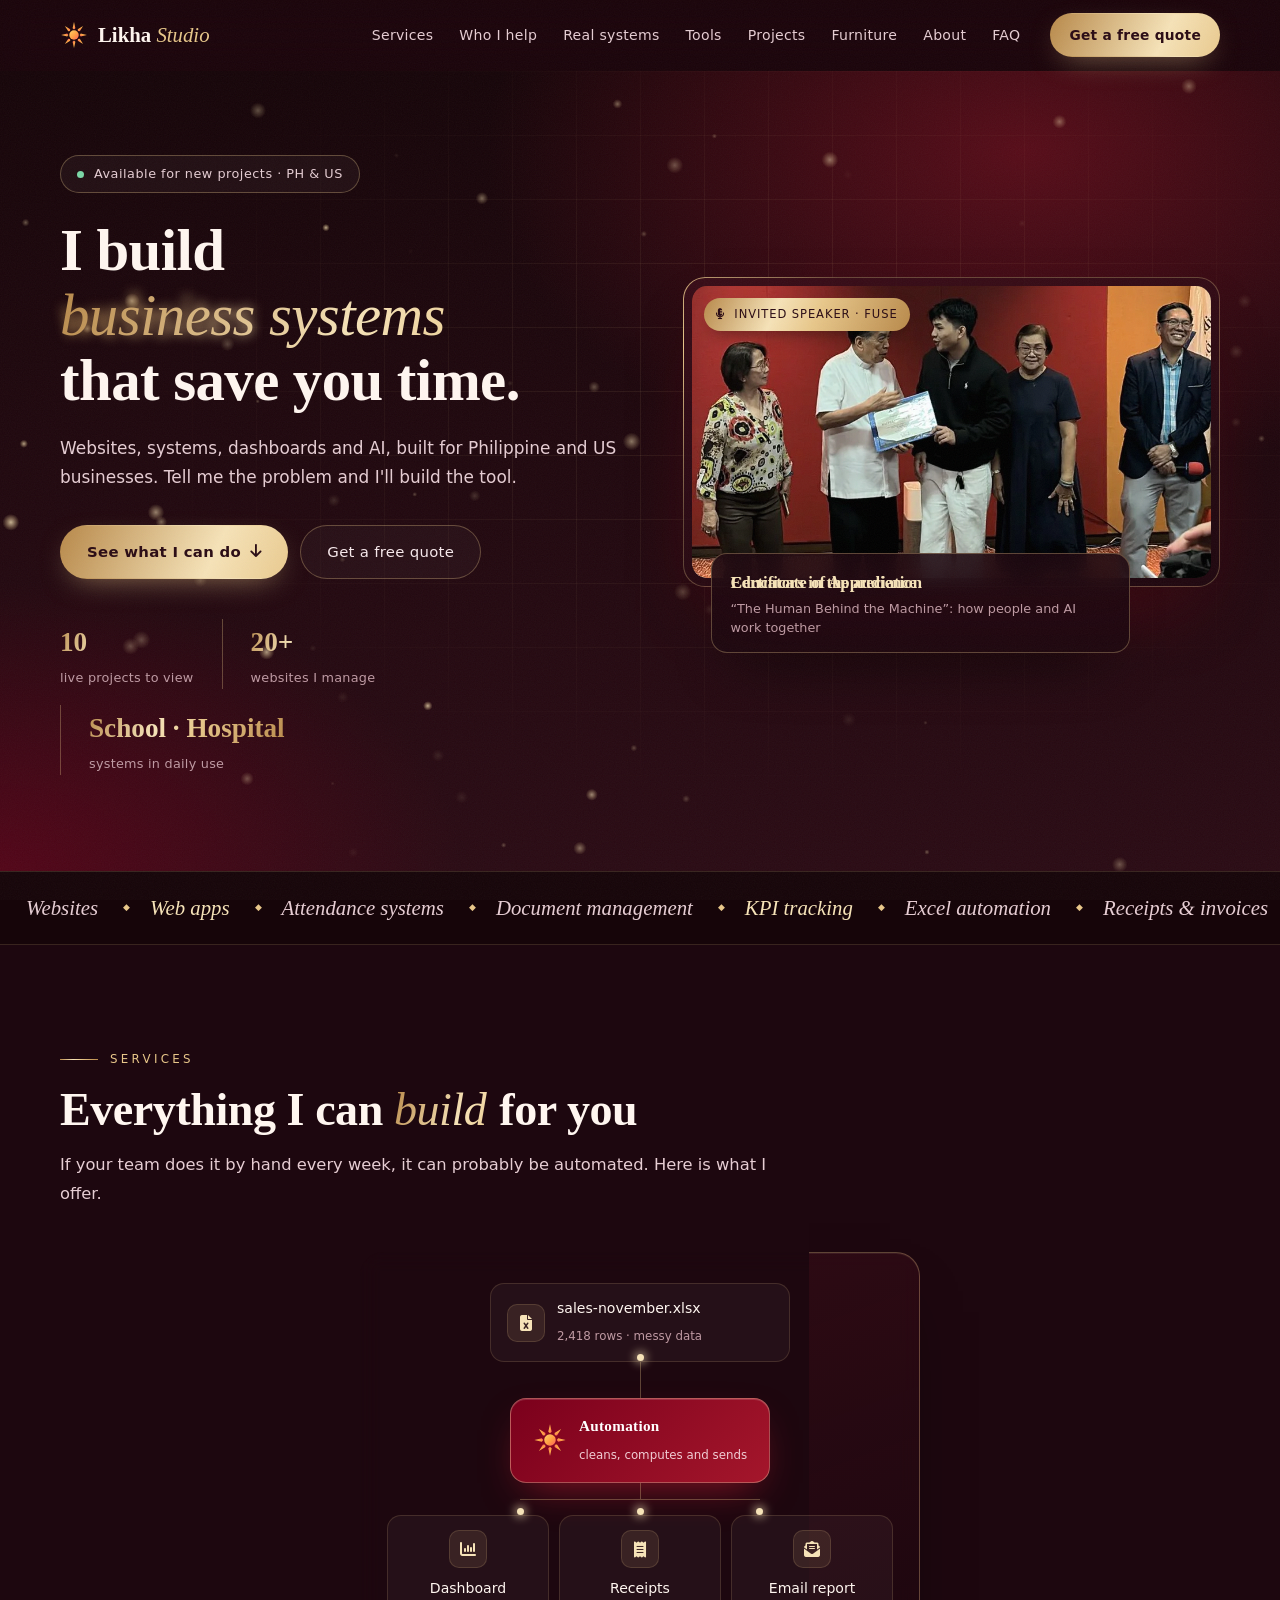
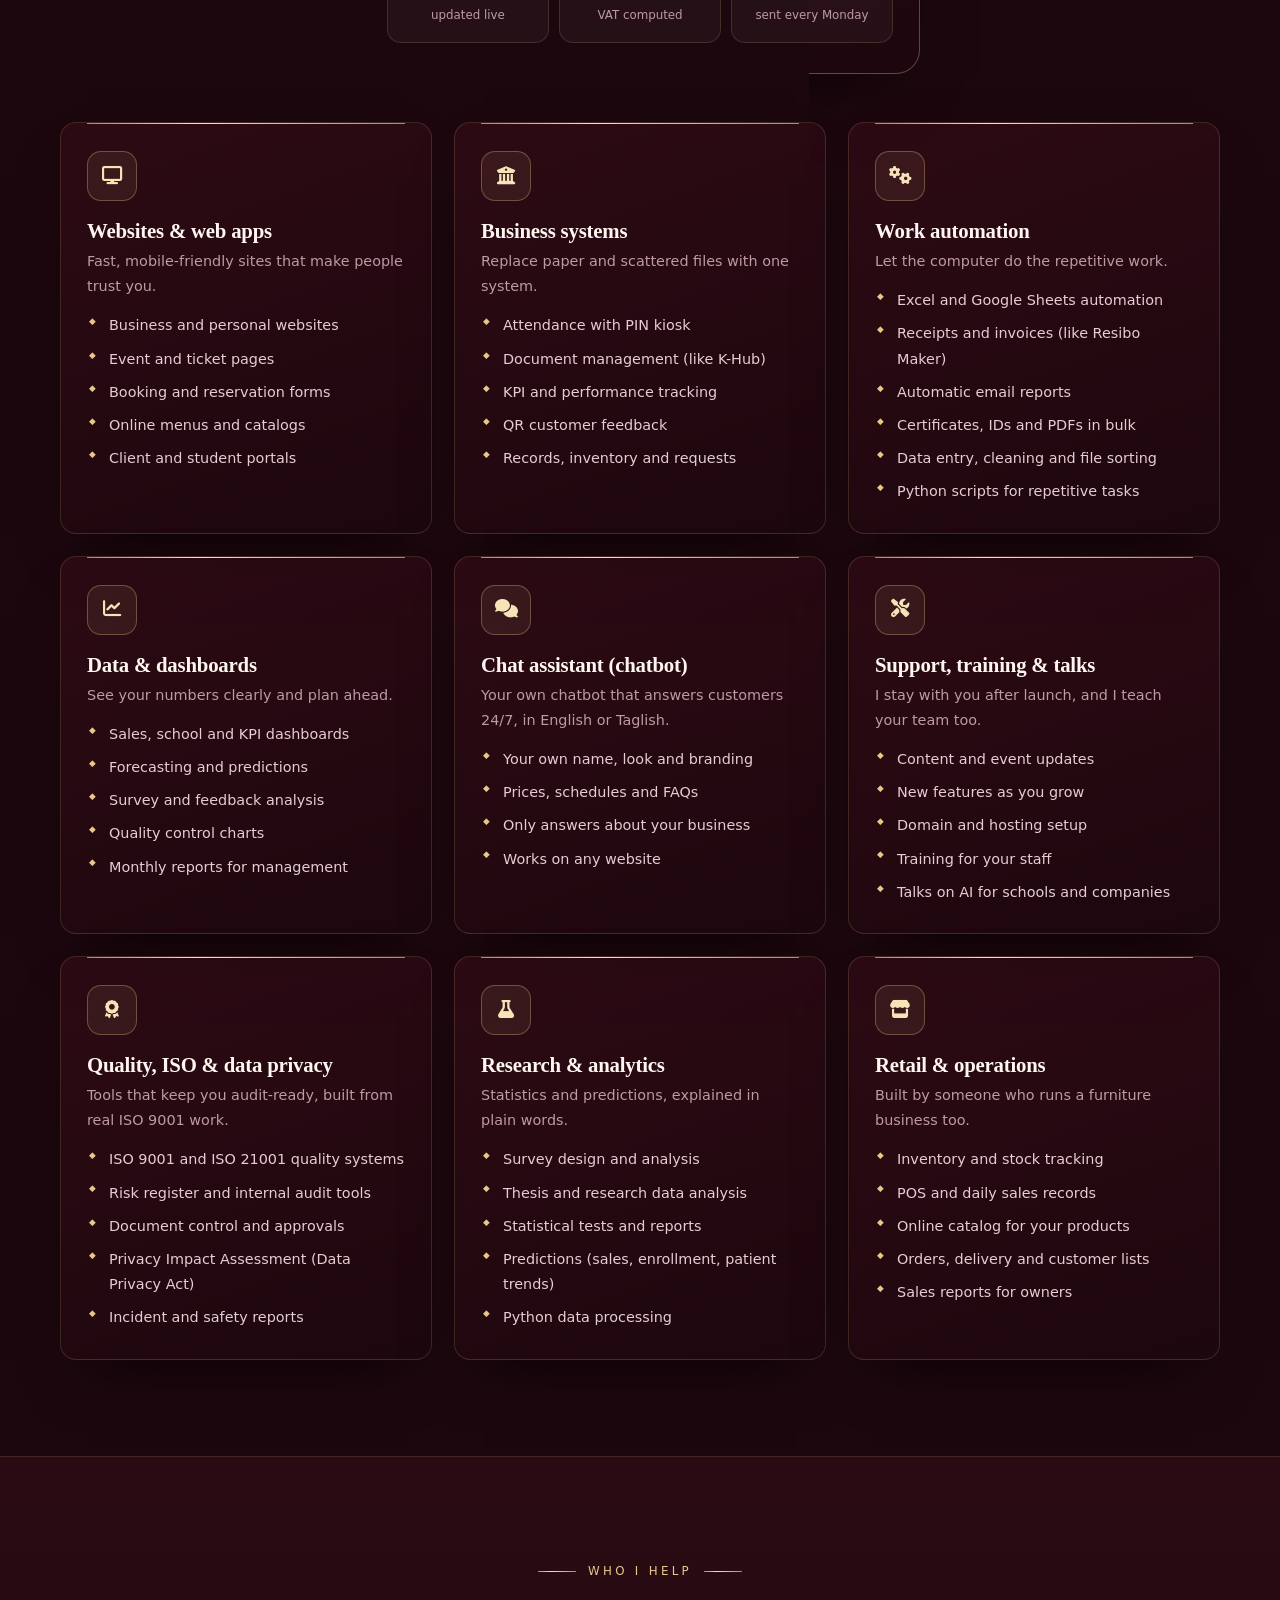
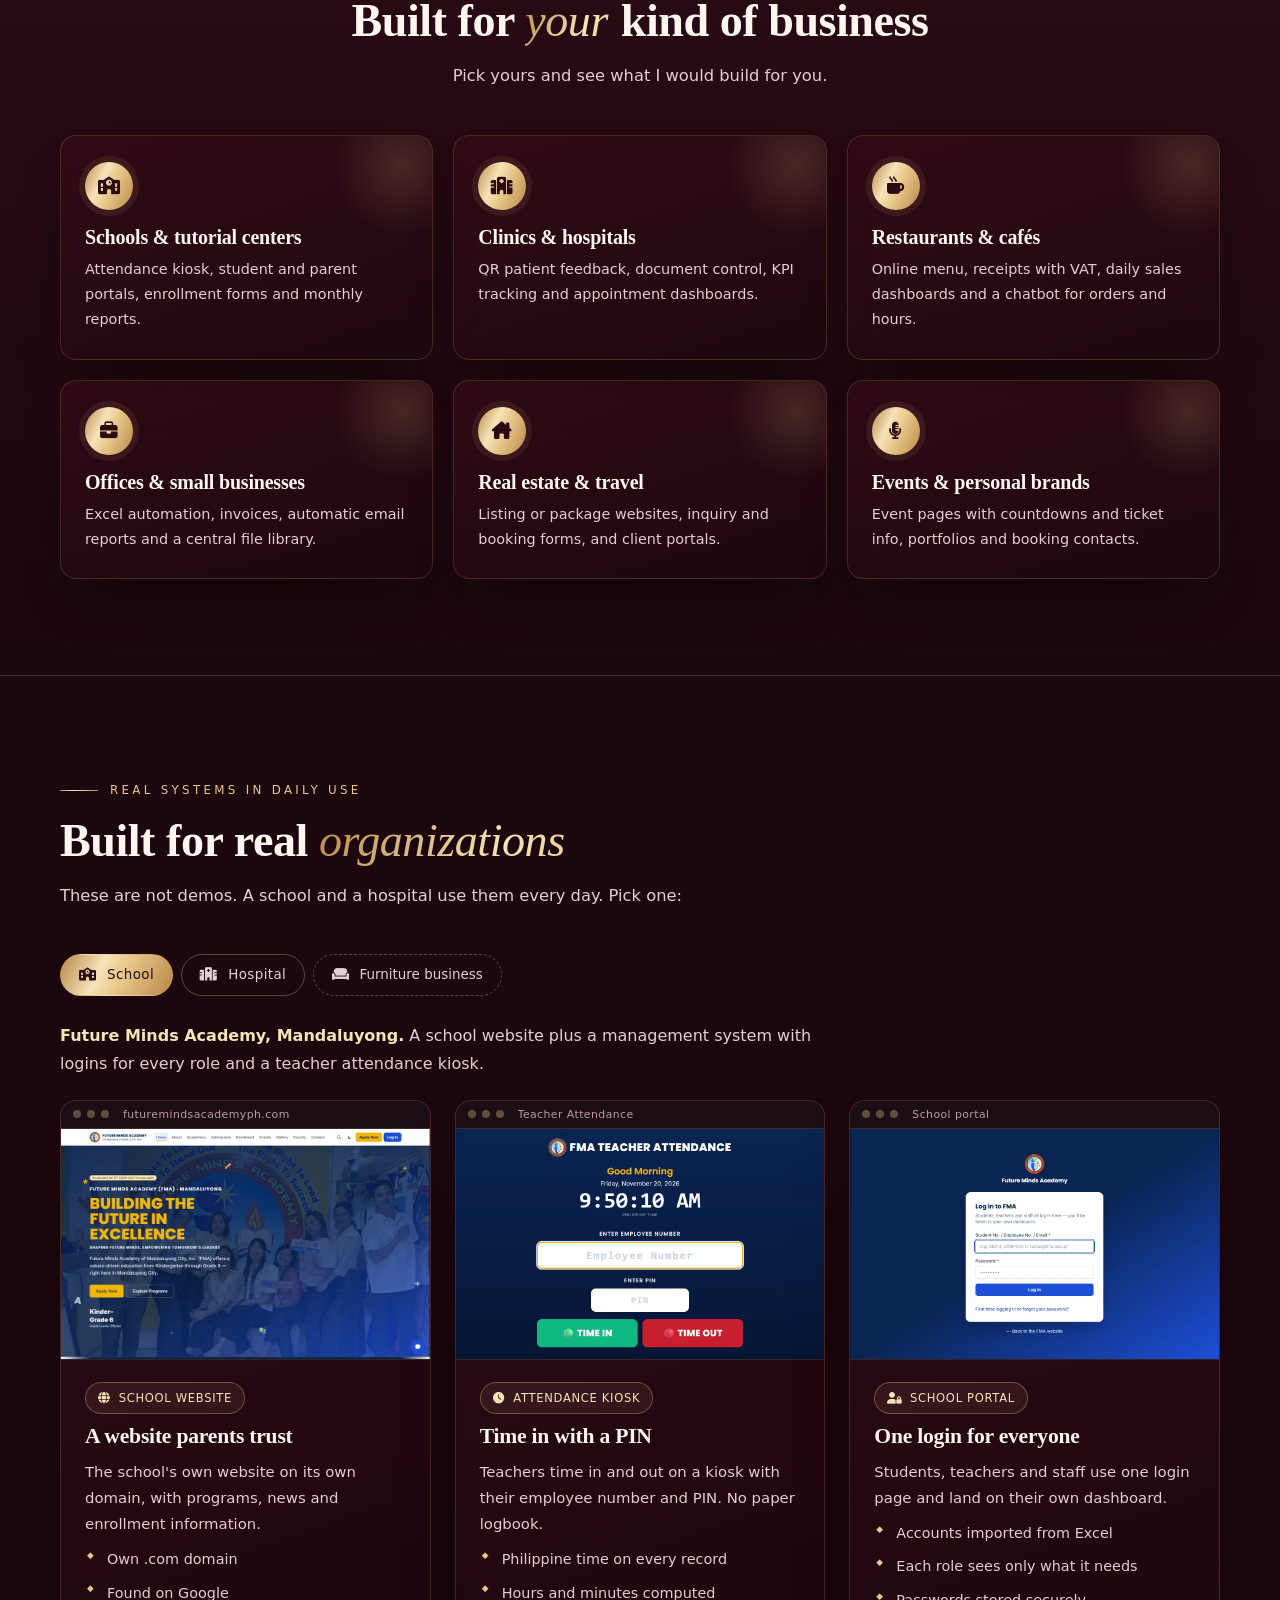
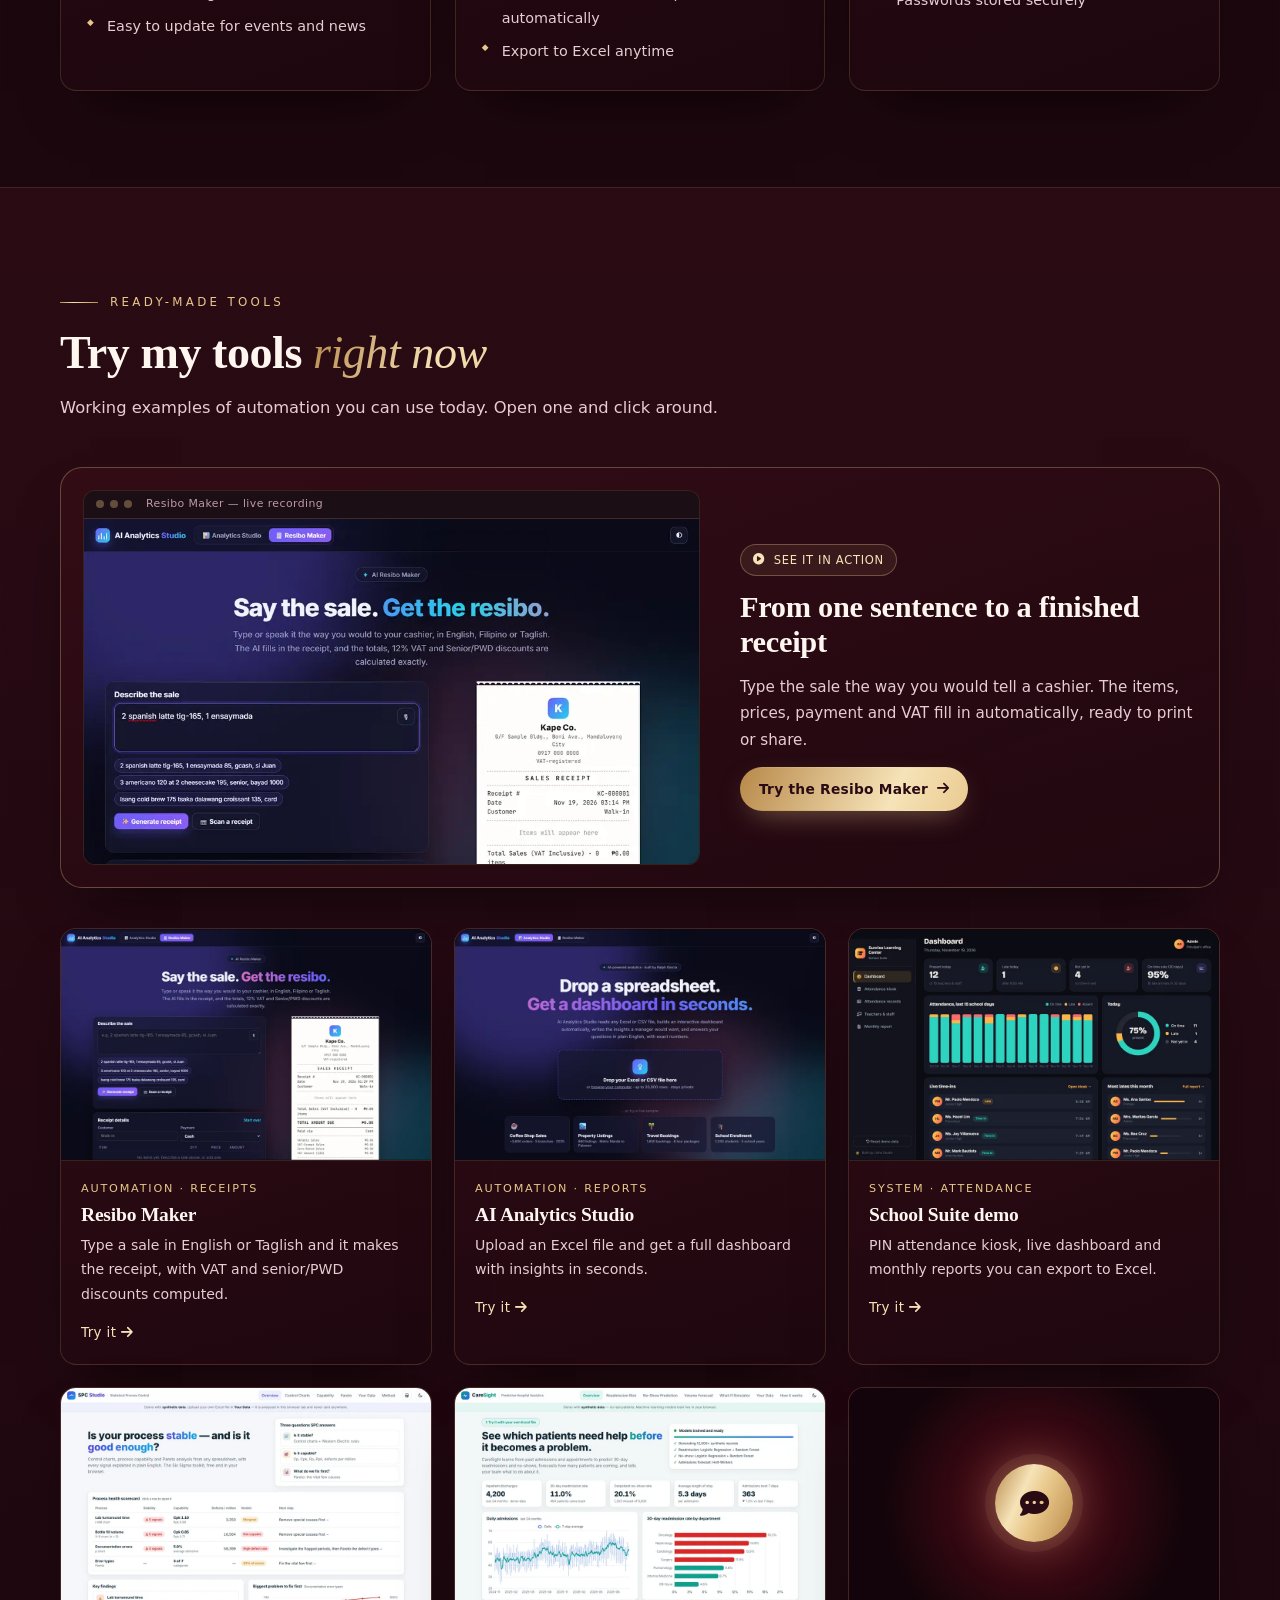
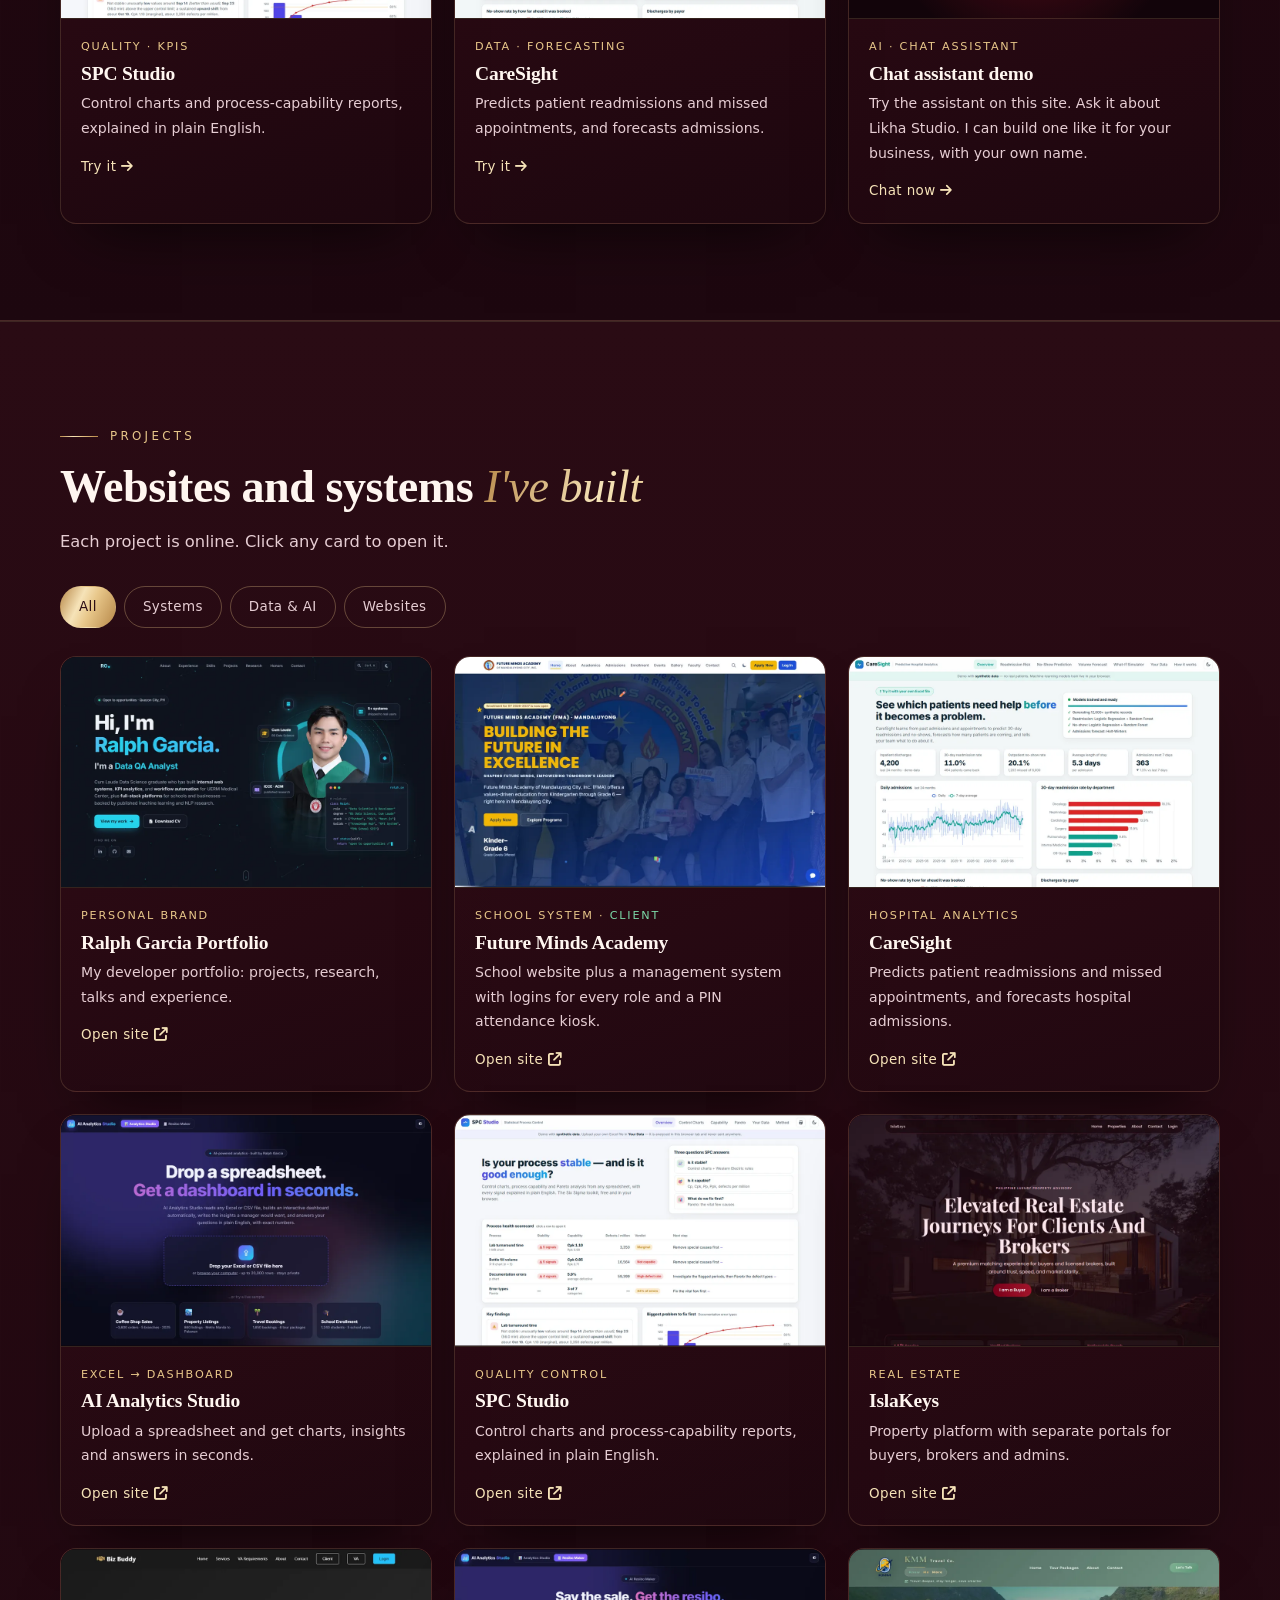
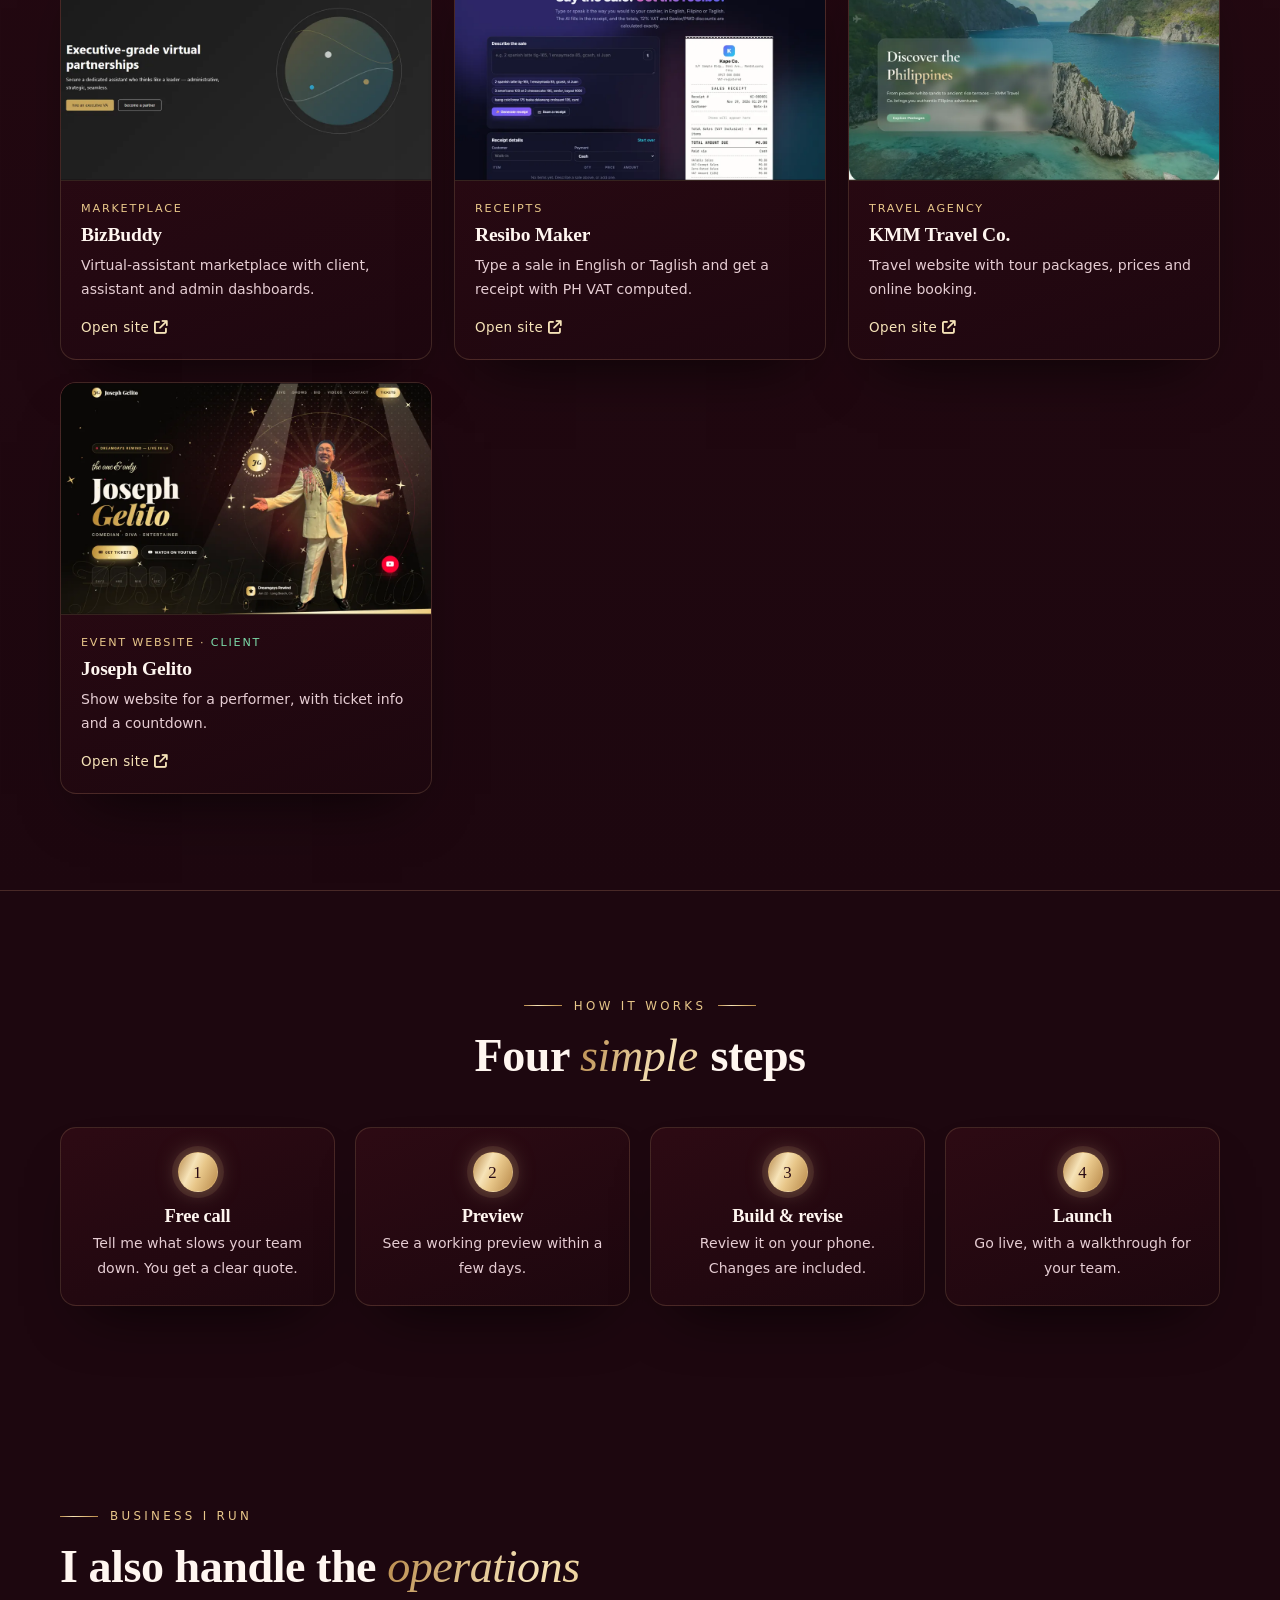
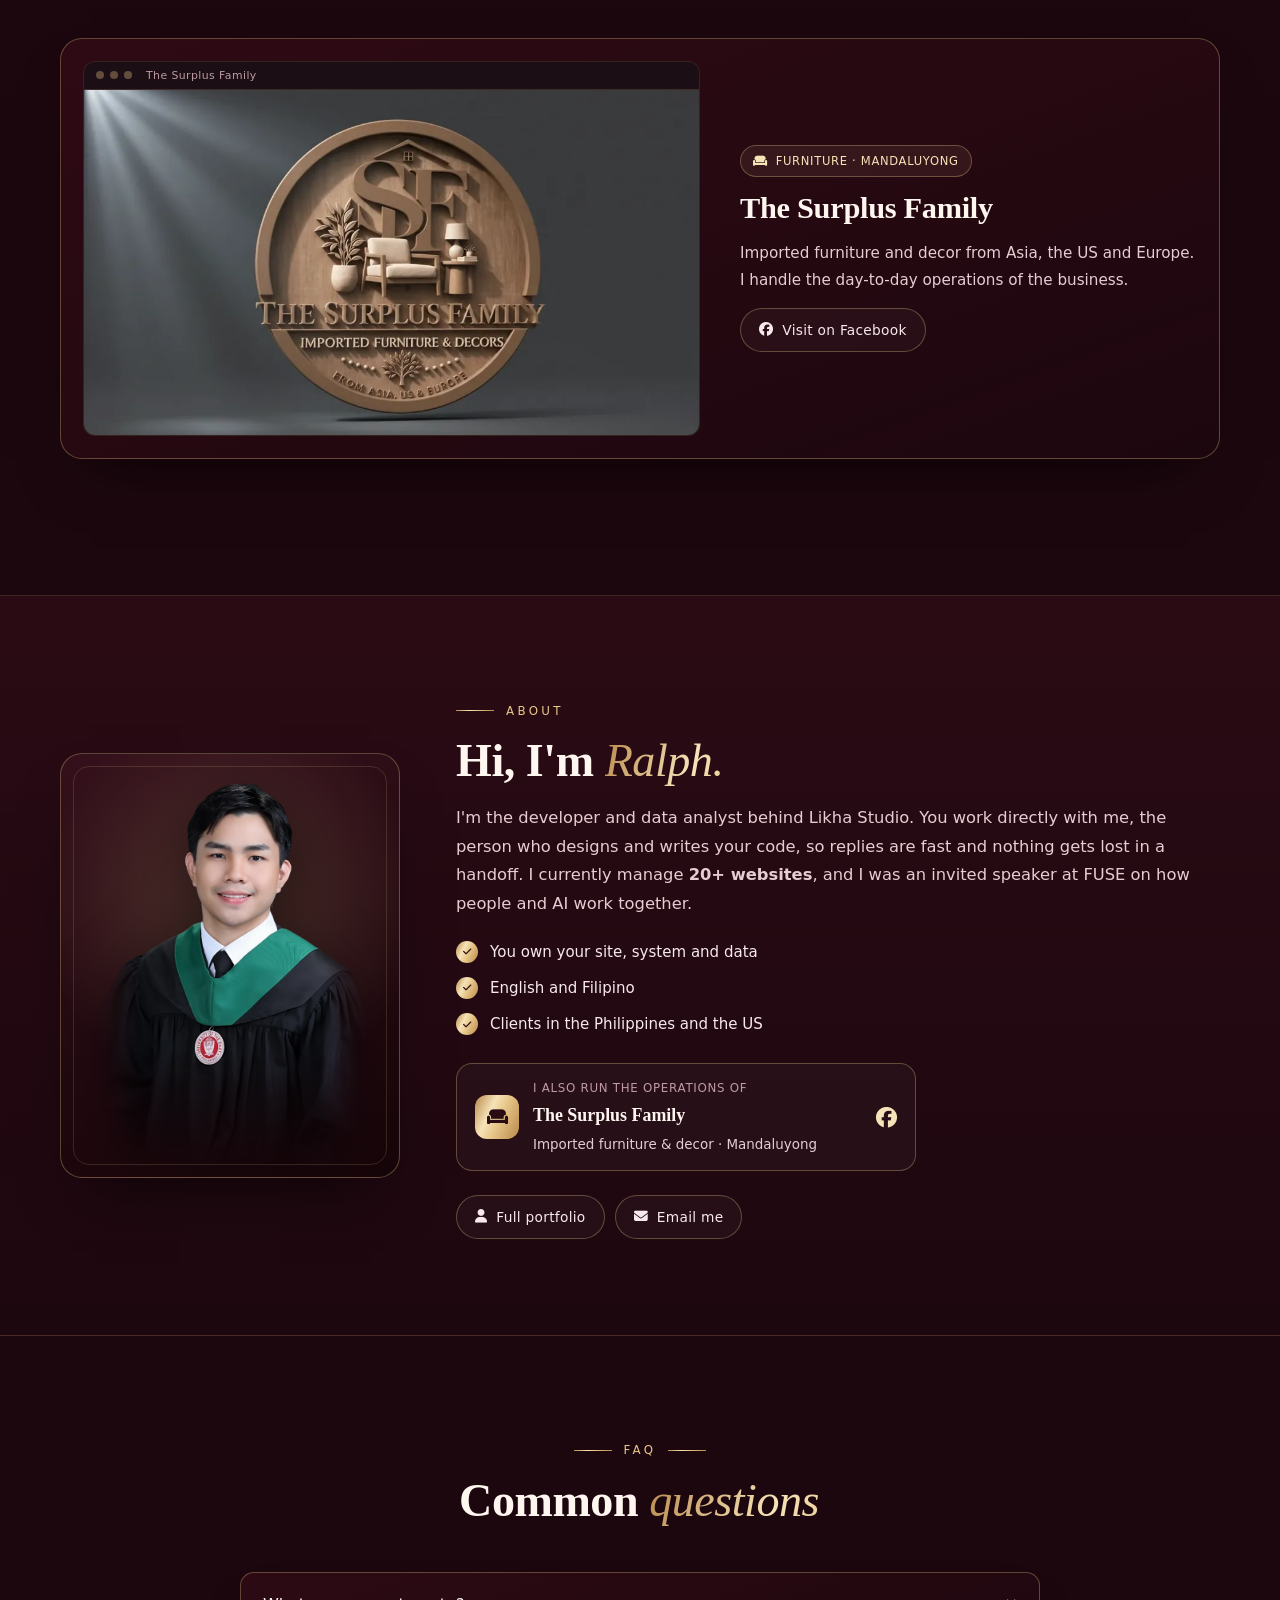
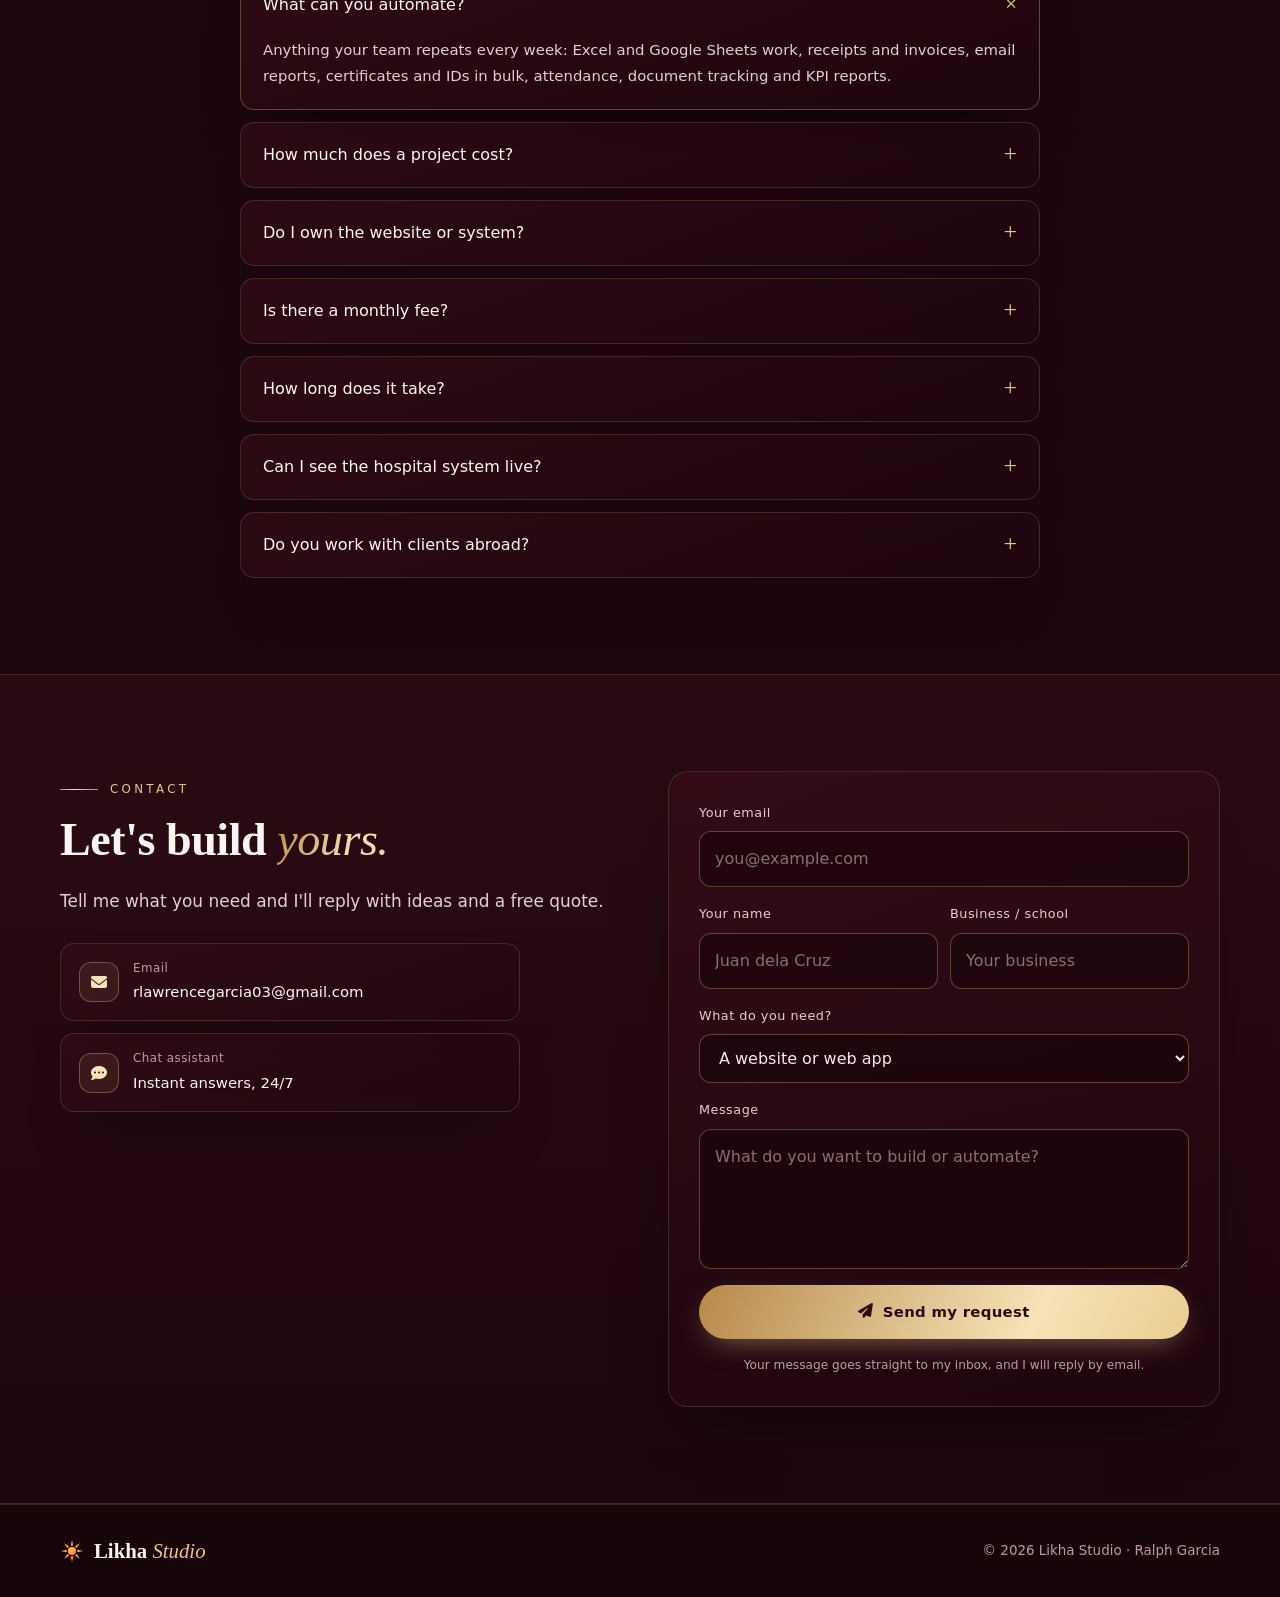
==== commit db509057: "Balance the site: School/Hospital tabs under 'Real systems', less hospital-only wording Co-Authored-" ====
--- a/index.html
+++ b/index.html
@@ -6,7 +6,7 @@
   <meta name="referrer" content="strict-origin-when-cross-origin">
   <meta name="viewport" content="width=device-width, initial-scale=1">
   <title>Likha Studio — Websites, Systems, Automation & AI</title>
-  <meta name="description" content="Likha Studio builds websites, business systems, work automation, dashboards and chat assistants. See a hospital quality system, ready-made tools and 10 live projects.">
+  <meta name="description" content="Likha Studio builds websites, business systems, work automation, dashboards and chat assistants. See real school and hospital systems, ready-made tools and 10 live projects.">
   <meta property="og:title" content="Likha Studio — Websites, Systems, Automation & AI">
   <meta property="og:description" content="Websites, business systems, work automation, dashboards and an assistant that answers your customers 24/7.">
   <meta property="og:image" content="assets/og.jpg">
@@ -16,7 +16,7 @@
   <link rel="preconnect" href="https://fonts.gstatic.com" crossorigin>
   <link href="https://fonts.googleapis.com/css2?family=Playfair+Display:ital,wght@0,500;0,600;0,700;1,500;1,600&family=Poppins:wght@300;400;500;600&display=swap" rel="stylesheet">
   <link rel="stylesheet" href="https://cdnjs.cloudflare.com/ajax/libs/font-awesome/6.5.2/css/all.min.css">
-  <link rel="stylesheet" href="style.css?v=202611201600">
+  <link rel="stylesheet" href="style.css?v=202611201700">
 </head>
 <body>
   <div class="intro" aria-hidden="true"><div class="intro-mark"><img src="assets/logo.svg" alt="" width="54" height="54"><span>Likha <em>Studio</em></span></div><i class="intro-line"></i></div>
@@ -26,7 +26,7 @@
     <div class="wrap nav-inner">
       <a href="#top" class="logo" aria-label="Likha Studio home"><img src="assets/logo.svg" alt="" width="28" height="28"><span>Likha <em>Studio</em></span></a>
       <nav class="nav-links" id="navLinks">
-        <a href="#services">Services</a><a href="#industries">Who I help</a><a href="#hospital">Hospital system</a><a href="#tools">Tools</a><a href="#work">Projects</a><a href="#surplus">Furniture</a><a href="#about">About</a><a href="#faq">FAQ</a>
+        <a href="#services">Services</a><a href="#industries">Who I help</a><a href="#systems">Real systems</a><a href="#tools">Tools</a><a href="#work">Projects</a><a href="#surplus">Furniture</a><a href="#about">About</a><a href="#faq">FAQ</a>
       </nav>
       <a href="#contact" class="btn btn-primary btn-sm nav-cta">Get a free quote</a>
       <button class="burger" id="burger" aria-label="Menu" aria-expanded="false"><span></span><span></span></button>
@@ -49,7 +49,7 @@
           <ul class="proof">
             <li><b data-count="10">10</b><span>live projects to view</span></li>
             <li><b data-count="20" data-suffix="+">20+</b><span>websites I manage</span></li>
-            <li><b>ISO 9001</b><span>hospital system in daily use</span></li>
+            <li><b>School · Hospital</b><span>systems in daily use</span></li>
           </ul>
         </div>
 
@@ -145,14 +145,14 @@
           <article class="svc reveal">
             <div class="svc-ico"><i class="fa-solid fa-award"></i></div>
             <h3>Quality, ISO &amp; data privacy</h3>
-            <p>Tools that keep you audit-ready, built from real hospital ISO work.</p>
-            <ul><li>ISO 9001 and ISO 21001 quality systems</li><li>Risk register and internal audit tools</li><li>Document control and approvals</li><li>Privacy Impact Assessment (Data Privacy Act)</li><li>Patient safety and incident reports</li></ul>
+            <p>Tools that keep you audit-ready, built from real ISO 9001 work.</p>
+            <ul><li>ISO 9001 and ISO 21001 quality systems</li><li>Risk register and internal audit tools</li><li>Document control and approvals</li><li>Privacy Impact Assessment (Data Privacy Act)</li><li>Incident and safety reports</li></ul>
           </article>
           <article class="svc reveal">
             <div class="svc-ico"><i class="fa-solid fa-flask"></i></div>
             <h3>Research &amp; analytics</h3>
             <p>Statistics and predictions, explained in plain words.</p>
-            <ul><li>Survey design and analysis</li><li>Thesis and research data analysis</li><li>Statistical tests and reports</li><li>Predictive analytics (like readmissions and no-shows)</li><li>Python data processing</li></ul>
+            <ul><li>Survey design and analysis</li><li>Thesis and research data analysis</li><li>Statistical tests and reports</li><li>Predictions (sales, enrollment, patient trends)</li><li>Python data processing</li></ul>
           </article>
           <article class="svc reveal">
             <div class="svc-ico"><i class="fa-solid fa-store"></i></div>
@@ -183,44 +183,82 @@
       </div>
     </section>
 
-    <!-- ================= HOSPITAL CASE STUDY ================= -->
-    <section class="section" id="hospital">
+    <!-- ================= REAL SYSTEMS (school + hospital) ================= -->
+    <section class="section" id="systems">
       <div class="wrap">
         <div class="sec-head reveal">
-          <span class="kicker">Featured project · Healthcare</span>
-          <h2>Hospital Quality <em>Management</em> System</h2>
-          <p>I built the system that a Manila medical center's Quality Assurance Office uses every day to meet ISO 9001. It replaced paper forms, shared folders and spreadsheets. Three highlights:</p>
-        </div>
+          <span class="kicker">Real systems in daily use</span>
+          <h2>Built for real <em>organizations</em></h2>
+          <p>These are not demos. A school and a hospital use them every day. Pick one:</p>
+        </div>
+        <div class="filters sys-tabs reveal" role="tablist" aria-label="Choose a system">
+          <button class="on" role="tab" aria-selected="true" data-tab="school"><i class="fa-solid fa-school"></i> School</button><button role="tab" aria-selected="false" data-tab="hospital"><i class="fa-solid fa-hospital"></i> Hospital</button><a class="tab-link" href="#surplus"><i class="fa-solid fa-couch"></i> Furniture business</a>
+        </div>
+        <div class="sys-panel" id="school" role="tabpanel">
+          <p class="sys-intro reveal"><b>Future Minds Academy, Mandaluyong.</b> A school website plus a management system with logins for every role and a teacher attendance kiosk.</p>
         <div class="hl-grid">
           <article class="hl reveal">
-            <div class="frame"><div class="bar"><i></i><i></i><i></i><span>Customer Experience</span></div><img src="assets/hospital/cx.webp" alt="Customer Experience system screen" loading="lazy" width="1200" height="750"></div>
+            <div class="frame"><div class="bar"><i></i><i></i><i></i><span>futuremindsacademyph.com</span></div><img src="assets/work/fma-top.webp" alt="Future Minds Academy school website" loading="lazy" width="960" height="600"></div>
             <div class="hl-body">
-              <span class="hl-tag"><i class="fa-solid fa-qrcode"></i> Customer Experience</span>
-              <h3>Feedback by QR code</h3>
-              <p>Patients scan a QR code with their own phone and rate their visit. No app or account needed.</p>
-              <ul><li>Every concern gets an owner</li><li>Tracked until it is resolved</li><li>Satisfaction scores update automatically</li></ul>
+              <span class="hl-tag"><i class="fa-solid fa-globe"></i> School website</span>
+              <h3>A website parents trust</h3>
+              <p>The school's own website on its own domain, with programs, news and enrollment information.</p>
+              <ul><li>Own .com domain</li><li>Found on Google</li><li>Easy to update for events and news</li></ul>
             </div>
           </article>
           <article class="hl reveal">
-            <div class="frame"><div class="bar"><i></i><i></i><i></i><span>Knowledge Hub</span></div><img src="assets/hospital/khub.webp" alt="Knowledge Hub screen" loading="lazy" width="1200" height="750"></div>
+            <div class="frame"><div class="bar"><i></i><i></i><i></i><span>Teacher Attendance</span></div><img src="assets/school/kiosk.webp" alt="Teacher attendance kiosk with employee number and PIN" loading="lazy" width="1200" height="750"></div>
             <div class="hl-body">
-              <span class="hl-tag"><i class="fa-solid fa-book"></i> Knowledge Hub (K-Hub)</span>
-              <h3>All documents in one place</h3>
-              <p>Every policy, procedure and form in one searchable library, organized by department.</p>
-              <ul><li>Always the latest approved version</li><li>See who has read each document</li><li>One login for all hospital systems</li></ul>
+              <span class="hl-tag"><i class="fa-solid fa-clock"></i> Attendance kiosk</span>
+              <h3>Time in with a PIN</h3>
+              <p>Teachers time in and out on a kiosk with their employee number and PIN. No paper logbook.</p>
+              <ul><li>Philippine time on every record</li><li>Hours and minutes computed automatically</li><li>Export to Excel anytime</li></ul>
             </div>
           </article>
           <article class="hl reveal">
-            <div class="frame"><div class="bar"><i></i><i></i><i></i><span>KPI Generator</span></div><img src="assets/hospital/kpi.webp" alt="KPI Generator screen" loading="lazy" width="1200" height="750"></div>
+            <div class="frame"><div class="bar"><i></i><i></i><i></i><span>School portal</span></div><img src="assets/school/login.webp" alt="One login page for students, teachers and staff" loading="lazy" width="1200" height="750"></div>
             <div class="hl-body">
-              <span class="hl-tag"><i class="fa-solid fa-chart-column"></i> KPI Generator</span>
-              <h3>Measuring performance</h3>
-              <p>Departments enter monthly results, and each target is marked Achieved or Not achieved automatically.</p>
-              <ul><li>Missed targets need an action plan</li><li>Approved by the head and VP</li><li>One heatmap for management</li></ul>
-            </div>
-          </article>
-        </div>
-        <p class="note reveal"><i class="fa-solid fa-lock"></i> This is a private hospital system, so it is shown with screenshots only. The same tools can be built for your school, clinic or company.</p>
+              <span class="hl-tag"><i class="fa-solid fa-user-lock"></i> School portal</span>
+              <h3>One login for everyone</h3>
+              <p>Students, teachers and staff use one login page and land on their own dashboard.</p>
+              <ul><li>Accounts imported from Excel</li><li>Each role sees only what it needs</li><li>Passwords stored securely</li></ul>
+            </div>
+          </article>
+        </div>
+        </div>
+        <div class="sys-panel" id="hospital" role="tabpanel" hidden>
+          <p class="sys-intro reveal"><b>A Manila medical center.</b> The quality system its Quality Assurance Office uses every day to meet ISO 9001. It replaced paper forms, shared folders and spreadsheets.</p>
+          <div class="hl-grid">
+            <article class="hl reveal">
+              <div class="frame"><div class="bar"><i></i><i></i><i></i><span>Customer Experience</span></div><img src="assets/hospital/cx.webp" alt="Customer Experience system screen" loading="lazy" width="1200" height="750"></div>
+              <div class="hl-body">
+                <span class="hl-tag"><i class="fa-solid fa-qrcode"></i> Customer Experience</span>
+                <h3>Feedback by QR code</h3>
+                <p>Patients scan a QR code with their own phone and rate their visit. No app or account needed.</p>
+                <ul><li>Every concern gets an owner</li><li>Tracked until it is resolved</li><li>Satisfaction scores update automatically</li></ul>
+              </div>
+            </article>
+            <article class="hl reveal">
+              <div class="frame"><div class="bar"><i></i><i></i><i></i><span>Knowledge Hub</span></div><img src="assets/hospital/khub.webp" alt="Knowledge Hub screen" loading="lazy" width="1200" height="750"></div>
+              <div class="hl-body">
+                <span class="hl-tag"><i class="fa-solid fa-book"></i> Knowledge Hub (K-Hub)</span>
+                <h3>All documents in one place</h3>
+                <p>Every policy, procedure and form in one searchable library, organized by department.</p>
+                <ul><li>Always the latest approved version</li><li>See who has read each document</li><li>One login for all hospital systems</li></ul>
+              </div>
+            </article>
+            <article class="hl reveal">
+              <div class="frame"><div class="bar"><i></i><i></i><i></i><span>KPI Generator</span></div><img src="assets/hospital/kpi.webp" alt="KPI Generator screen" loading="lazy" width="1200" height="750"></div>
+              <div class="hl-body">
+                <span class="hl-tag"><i class="fa-solid fa-chart-column"></i> KPI Generator</span>
+                <h3>Measuring performance</h3>
+                <p>Departments enter monthly results, and each target is marked Achieved or Not achieved automatically.</p>
+                <ul><li>Missed targets need an action plan</li><li>Approved by the head and VP</li><li>One heatmap for management</li></ul>
+              </div>
+            </article>
+          </div>
+          <p class="note reveal"><i class="fa-solid fa-lock"></i> This is a private hospital system, so it is shown with screenshots only. The same tools can be built for your school, clinic or company.</p>
+        </div>
       </div>
     </section>
 
@@ -370,8 +408,8 @@
     </div>
   </footer>
 
-  <script src="script.js?v=202611201600"></script>
-  <script src="kapitan-kb.js?v=202611201600"></script>
+  <script src="script.js?v=202611201700"></script>
+  <script src="kapitan-kb.js?v=202611201700"></script>
   <script src="https://garciaralphlawrence-svg.github.io/AI-Analytics-Studio/widget/kapitan.js" data-site="likha" data-api="none" defer></script>
 </body>
 </html>
--- a/style.css
+++ b/style.css
@@ -412,3 +412,12 @@
 .about-photo.grad img { height: 100%; aspect-ratio: auto; object-fit: contain; object-position: 50% 100%; filter: drop-shadow(0 20px 30px rgba(0,0,0,.6)); }
 @media (max-width: 900px) { .about:has(.grad) { grid-template-columns: 1fr; } .about-photo.grad { max-width: 320px; width: 100%; justify-self: center; } }
 .demo.surplus video { display: block; width: 100%; height: auto; aspect-ratio: 16 / 9; object-fit: cover; background: #2b2d31; }
+
+/* real systems tabs */
+.sys-tabs { margin: 0 0 26px; align-items: center; }
+.sys-tabs button i, .tab-link i { margin-right: 6px; }
+.tab-link { padding: 8px 18px; border-radius: 999px; border: 1px dashed var(--line-2); color: var(--text-2); font-size: .84rem; text-decoration: none; transition: all .3s; }
+.tab-link:hover { border-color: var(--gold); color: var(--gold-2); }
+.sys-intro { color: var(--text-2); max-width: 760px; margin: 0 0 22px; }
+.sys-intro b { color: var(--gold-2); font-weight: 600; }
+.sys-panel[hidden] { display: none; }
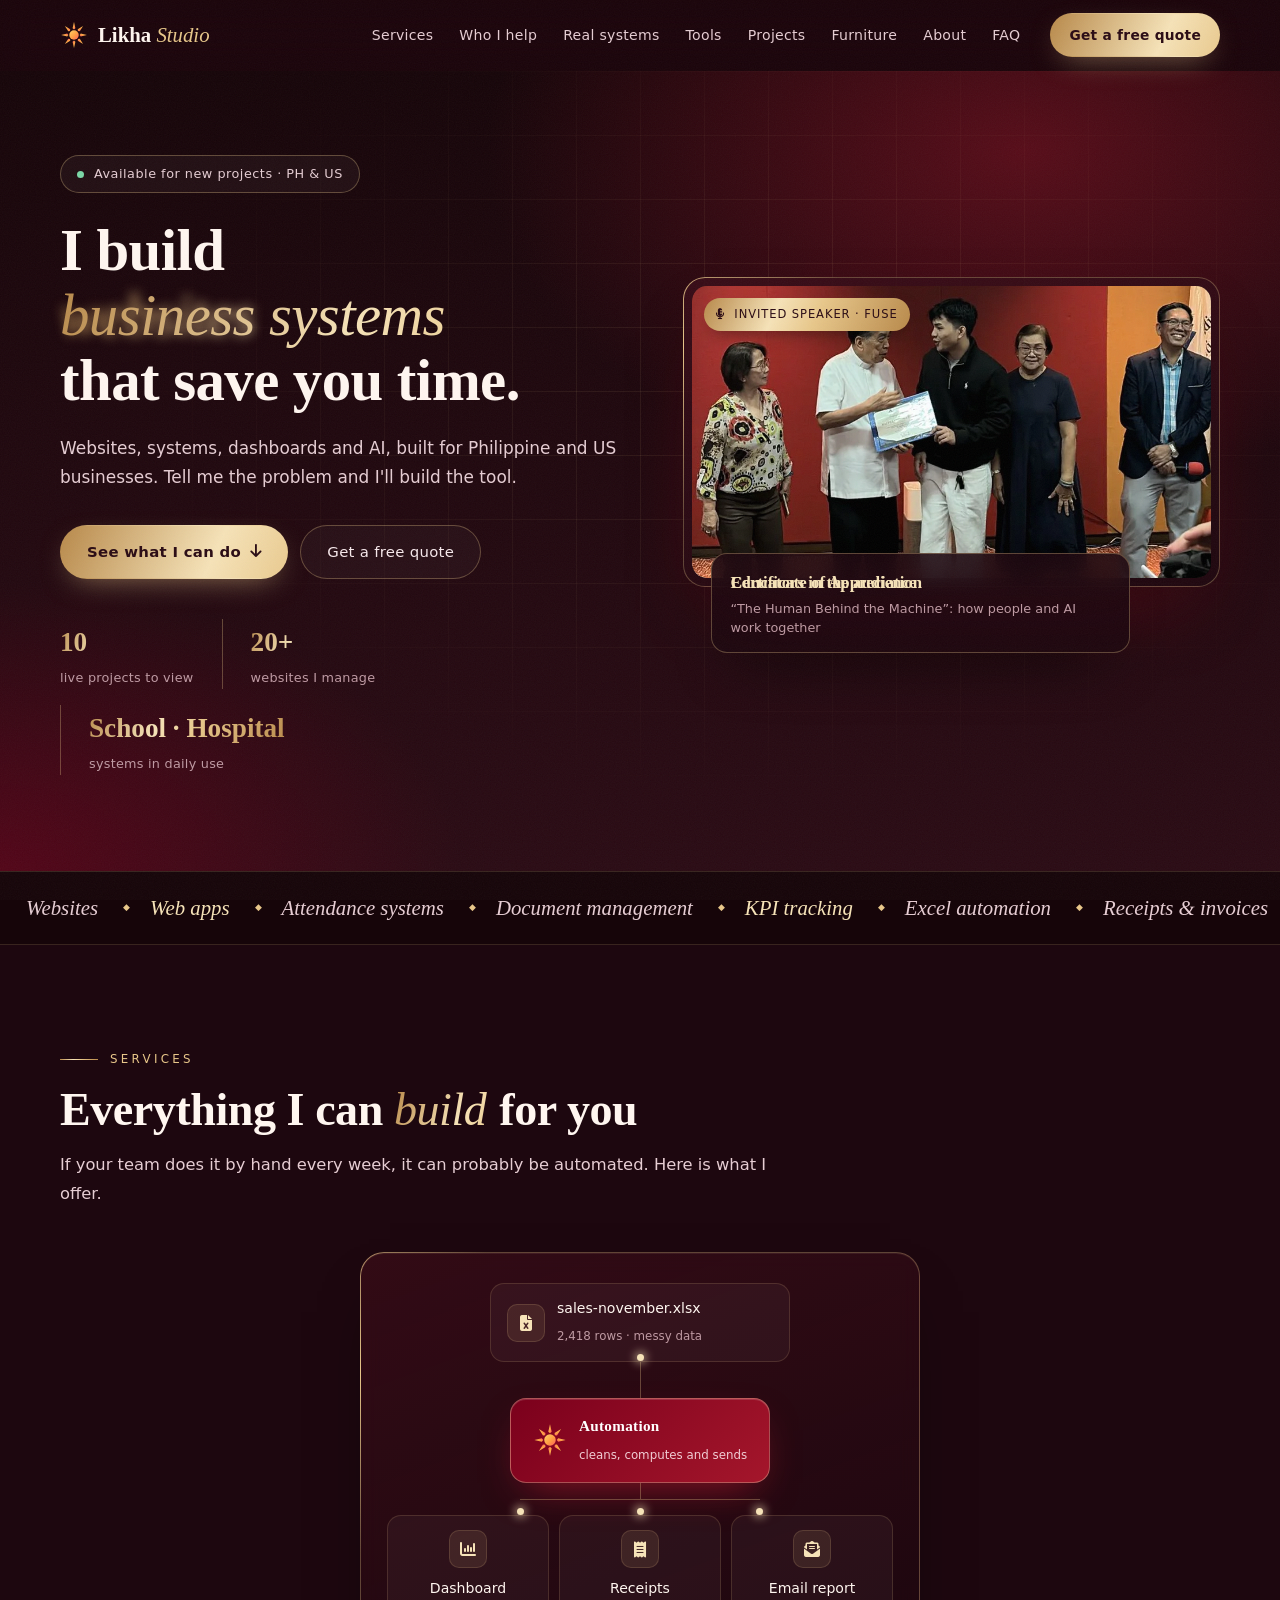
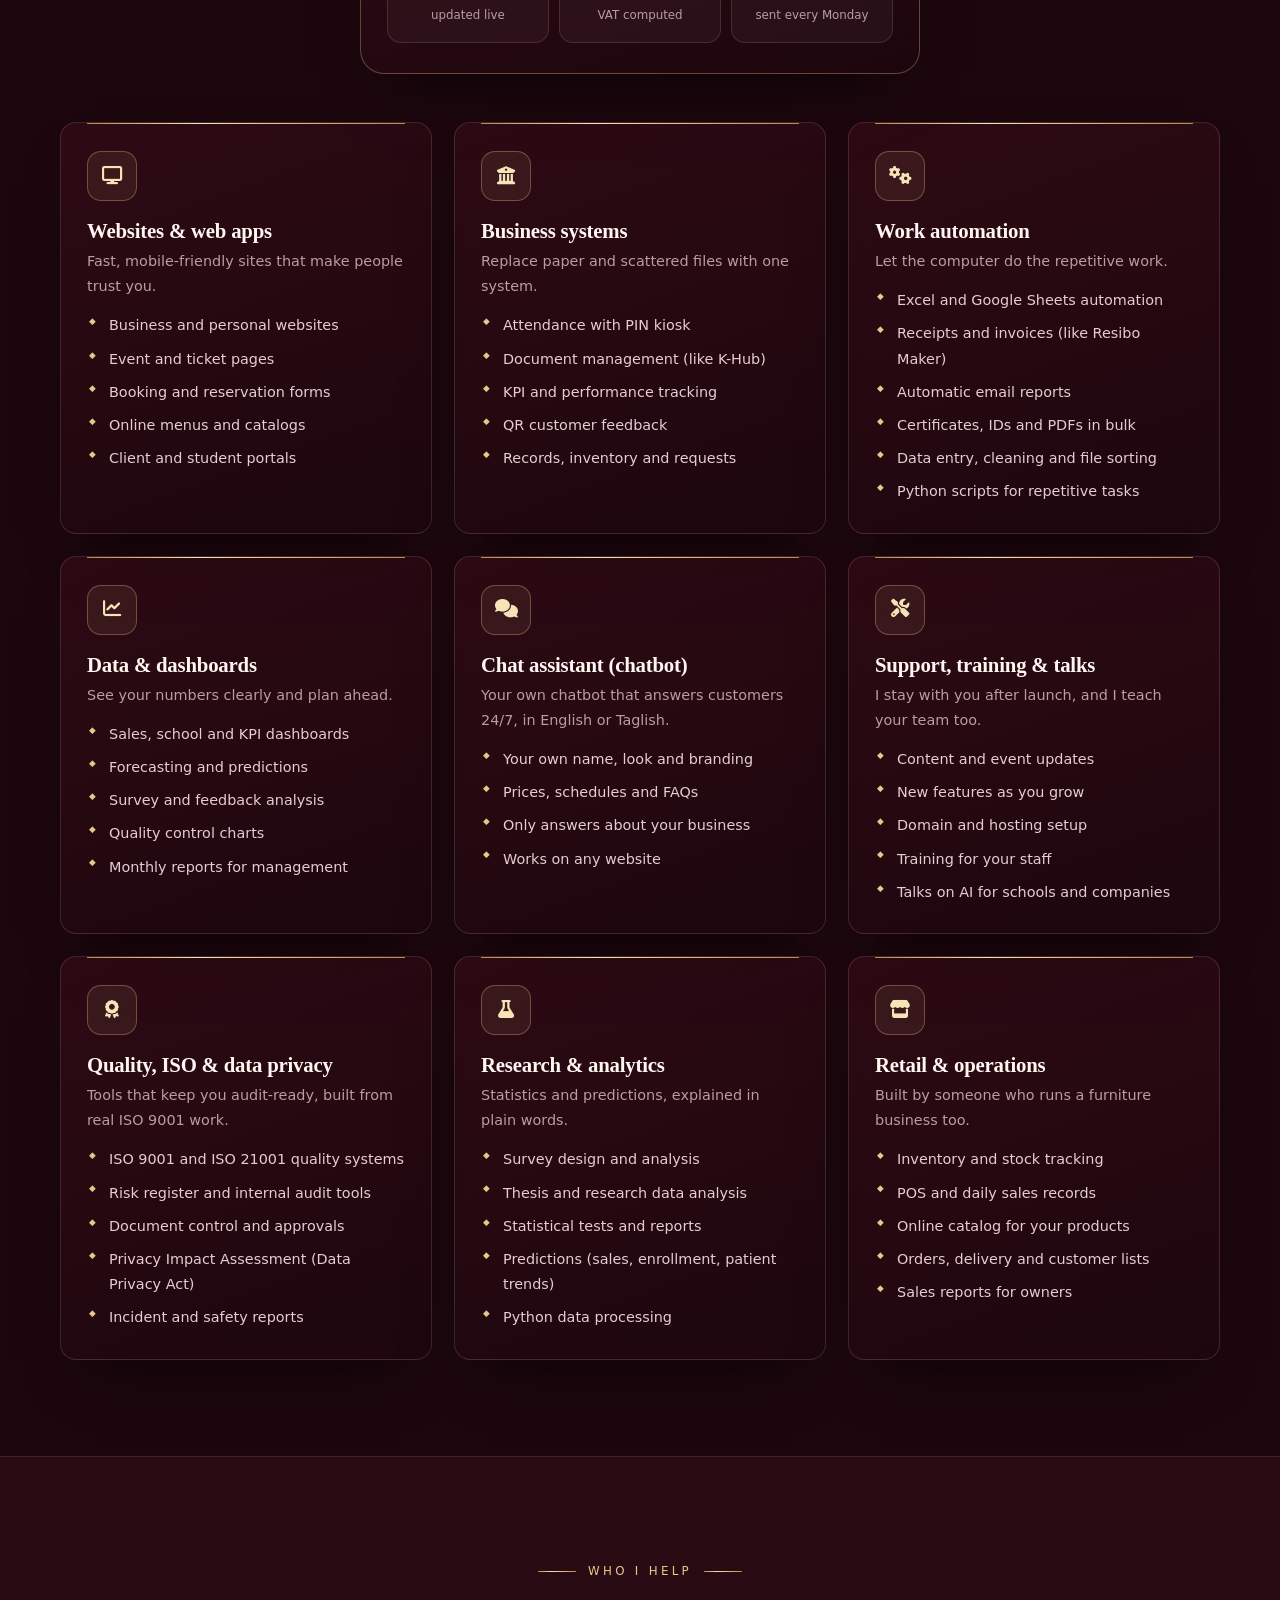
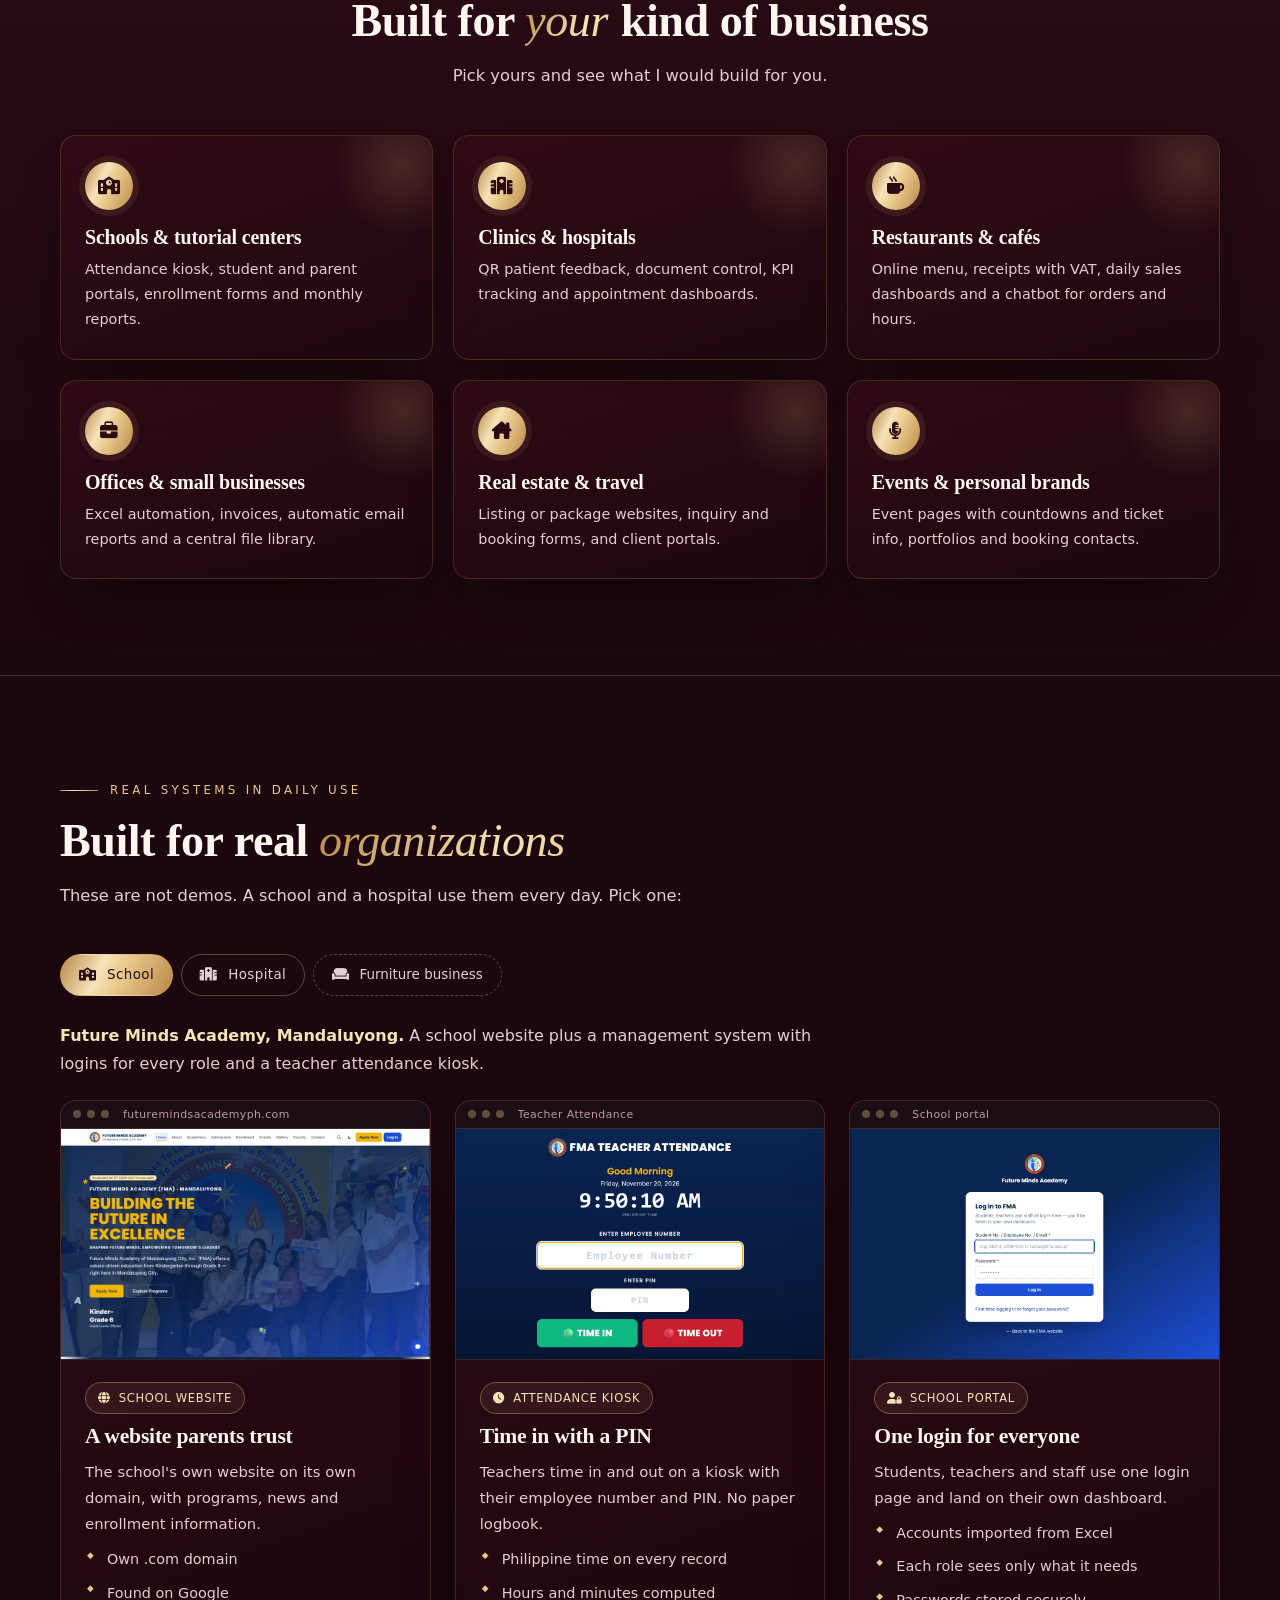
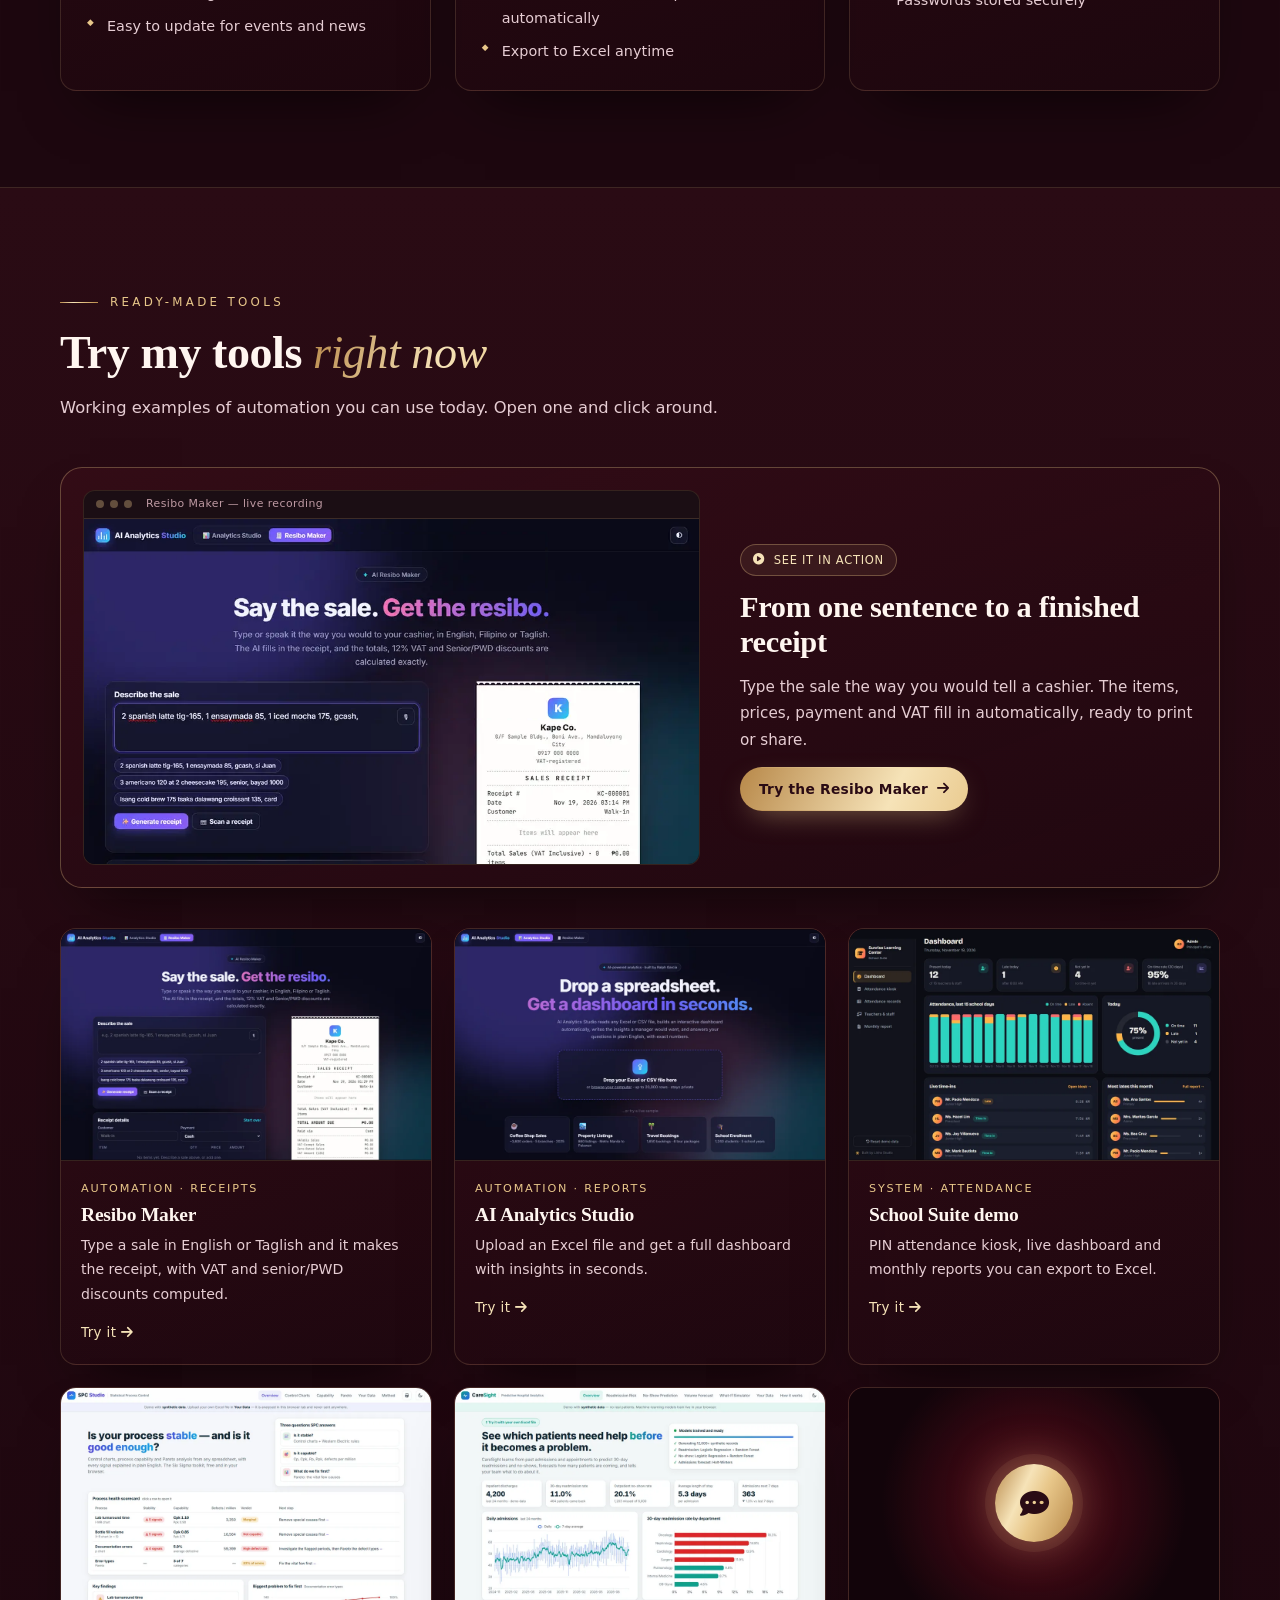
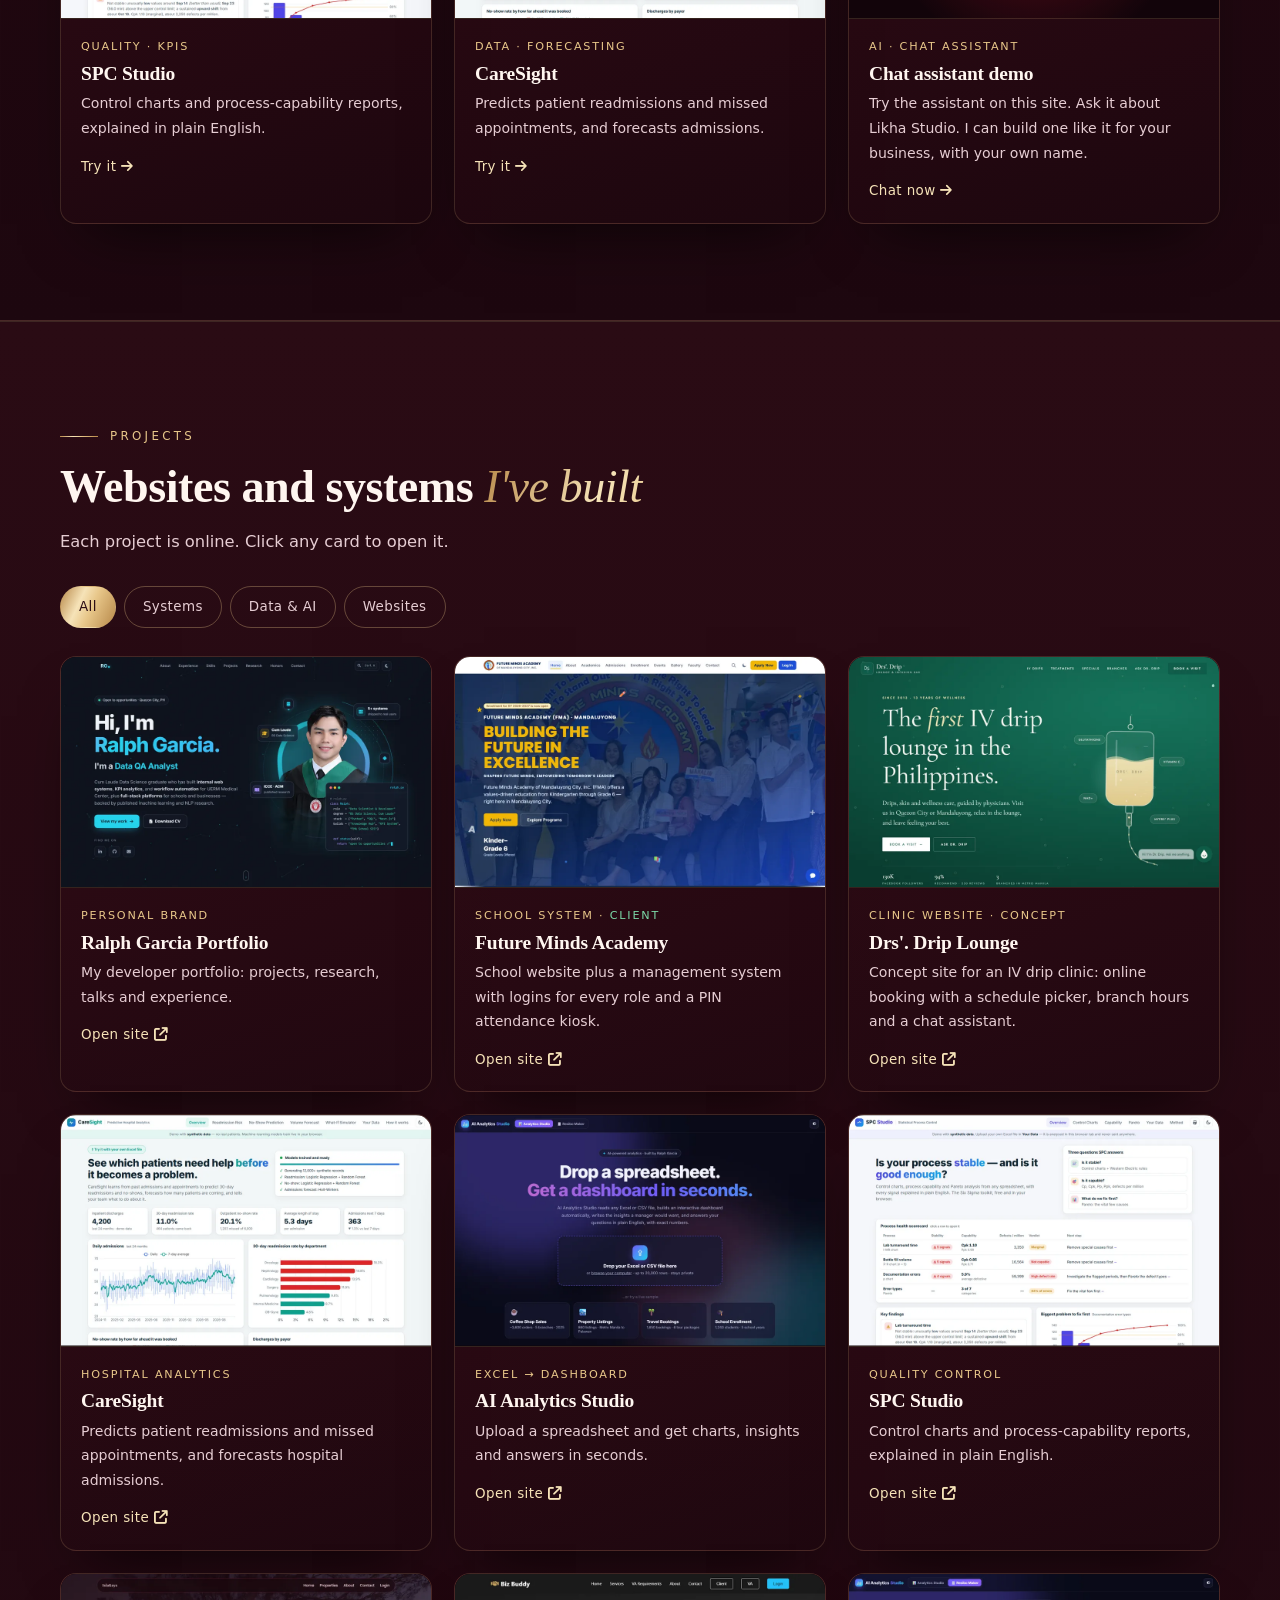
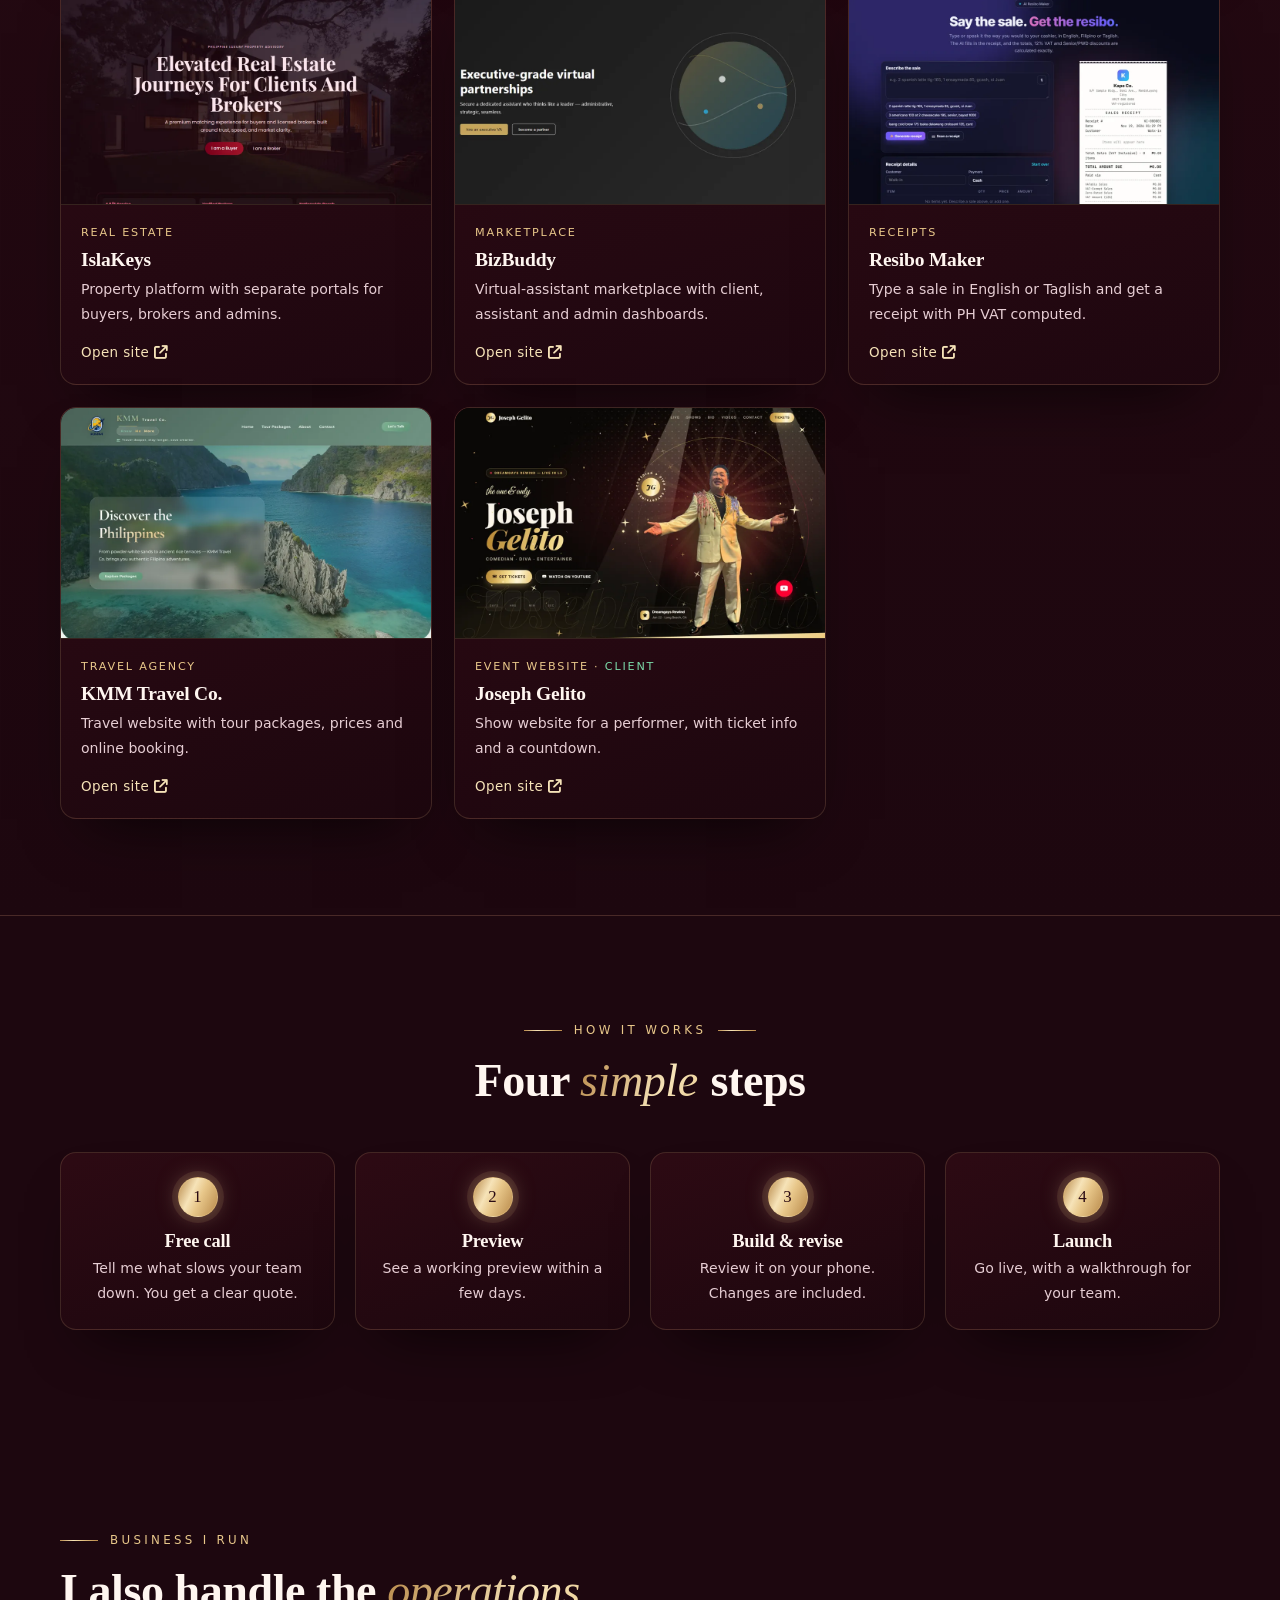
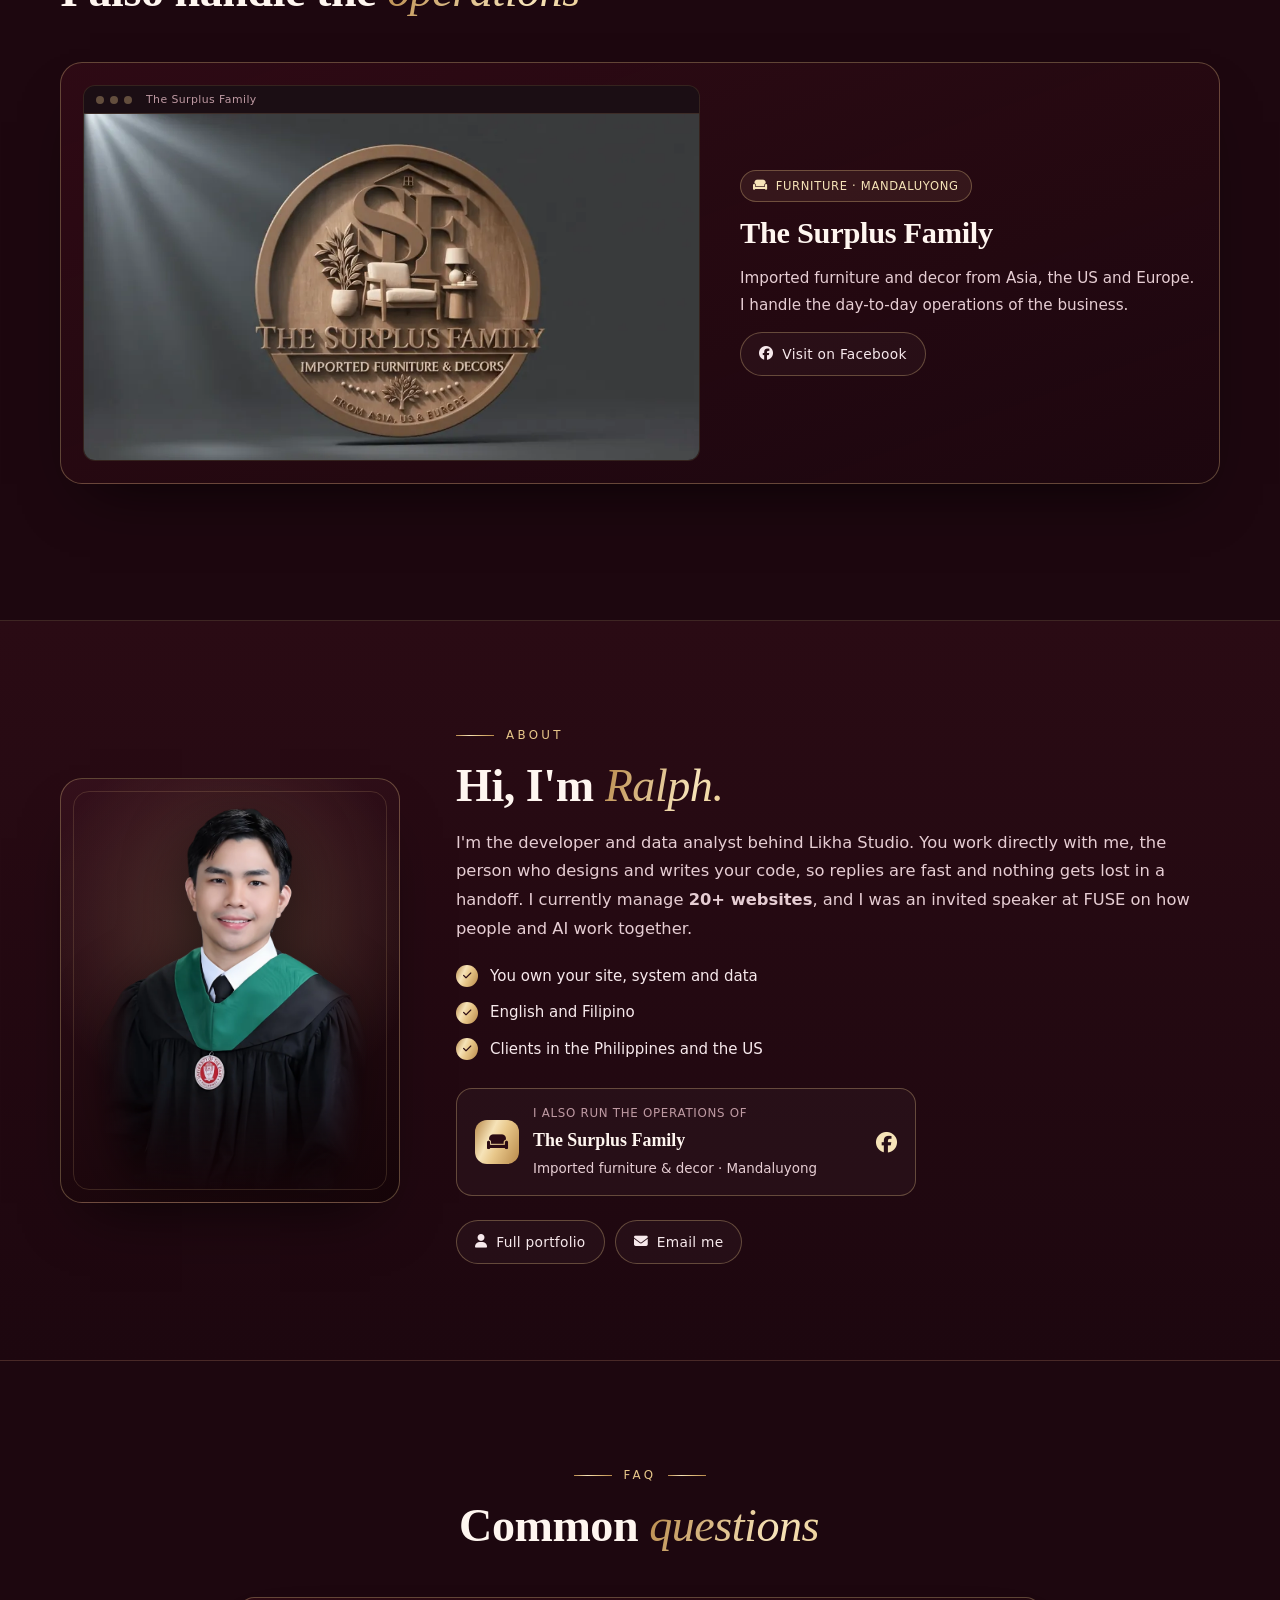
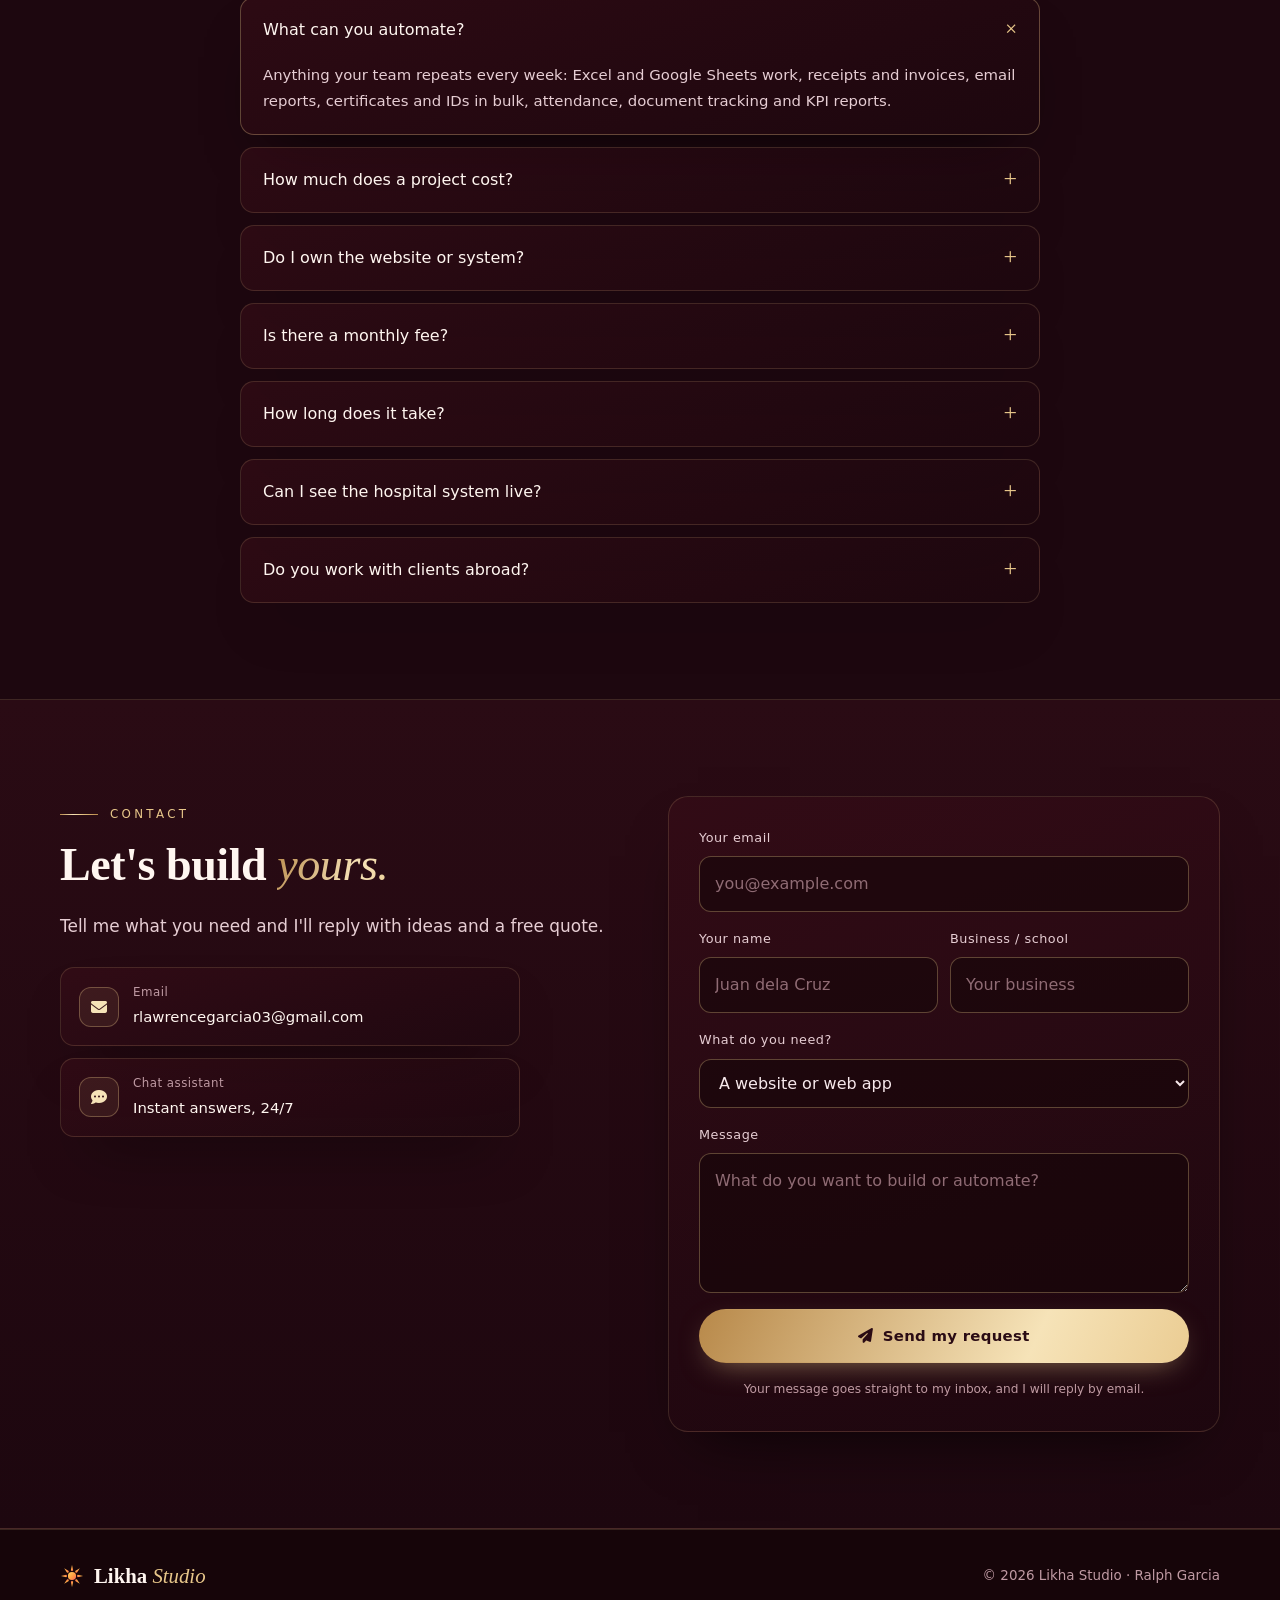
==== commit 15332a2f: "Add Drs'. Drip clinic concept to projects Co-Authored-By: Claude Opus 5.5 <noreply@anthropic.com>" ====
--- a/index.html
+++ b/index.html
@@ -16,7 +16,7 @@
   <link rel="preconnect" href="https://fonts.gstatic.com" crossorigin>
   <link href="https://fonts.googleapis.com/css2?family=Playfair+Display:ital,wght@0,500;0,600;0,700;1,500;1,600&family=Poppins:wght@300;400;500;600&display=swap" rel="stylesheet">
   <link rel="stylesheet" href="https://cdnjs.cloudflare.com/ajax/libs/font-awesome/6.5.2/css/all.min.css">
-  <link rel="stylesheet" href="style.css?v=202611201700">
+  <link rel="stylesheet" href="style.css?v=202611201900">
 </head>
 <body>
   <div class="intro" aria-hidden="true"><div class="intro-mark"><img src="assets/logo.svg" alt="" width="54" height="54"><span>Likha <em>Studio</em></span></div><i class="intro-line"></i></div>
@@ -408,8 +408,8 @@
     </div>
   </footer>
 
-  <script src="script.js?v=202611201700"></script>
-  <script src="kapitan-kb.js?v=202611201700"></script>
+  <script src="script.js?v=202611201900"></script>
+  <script src="kapitan-kb.js?v=202611201900"></script>
   <script src="https://garciaralphlawrence-svg.github.io/AI-Analytics-Studio/widget/kapitan.js" data-site="likha" data-api="none" defer></script>
 </body>
 </html>
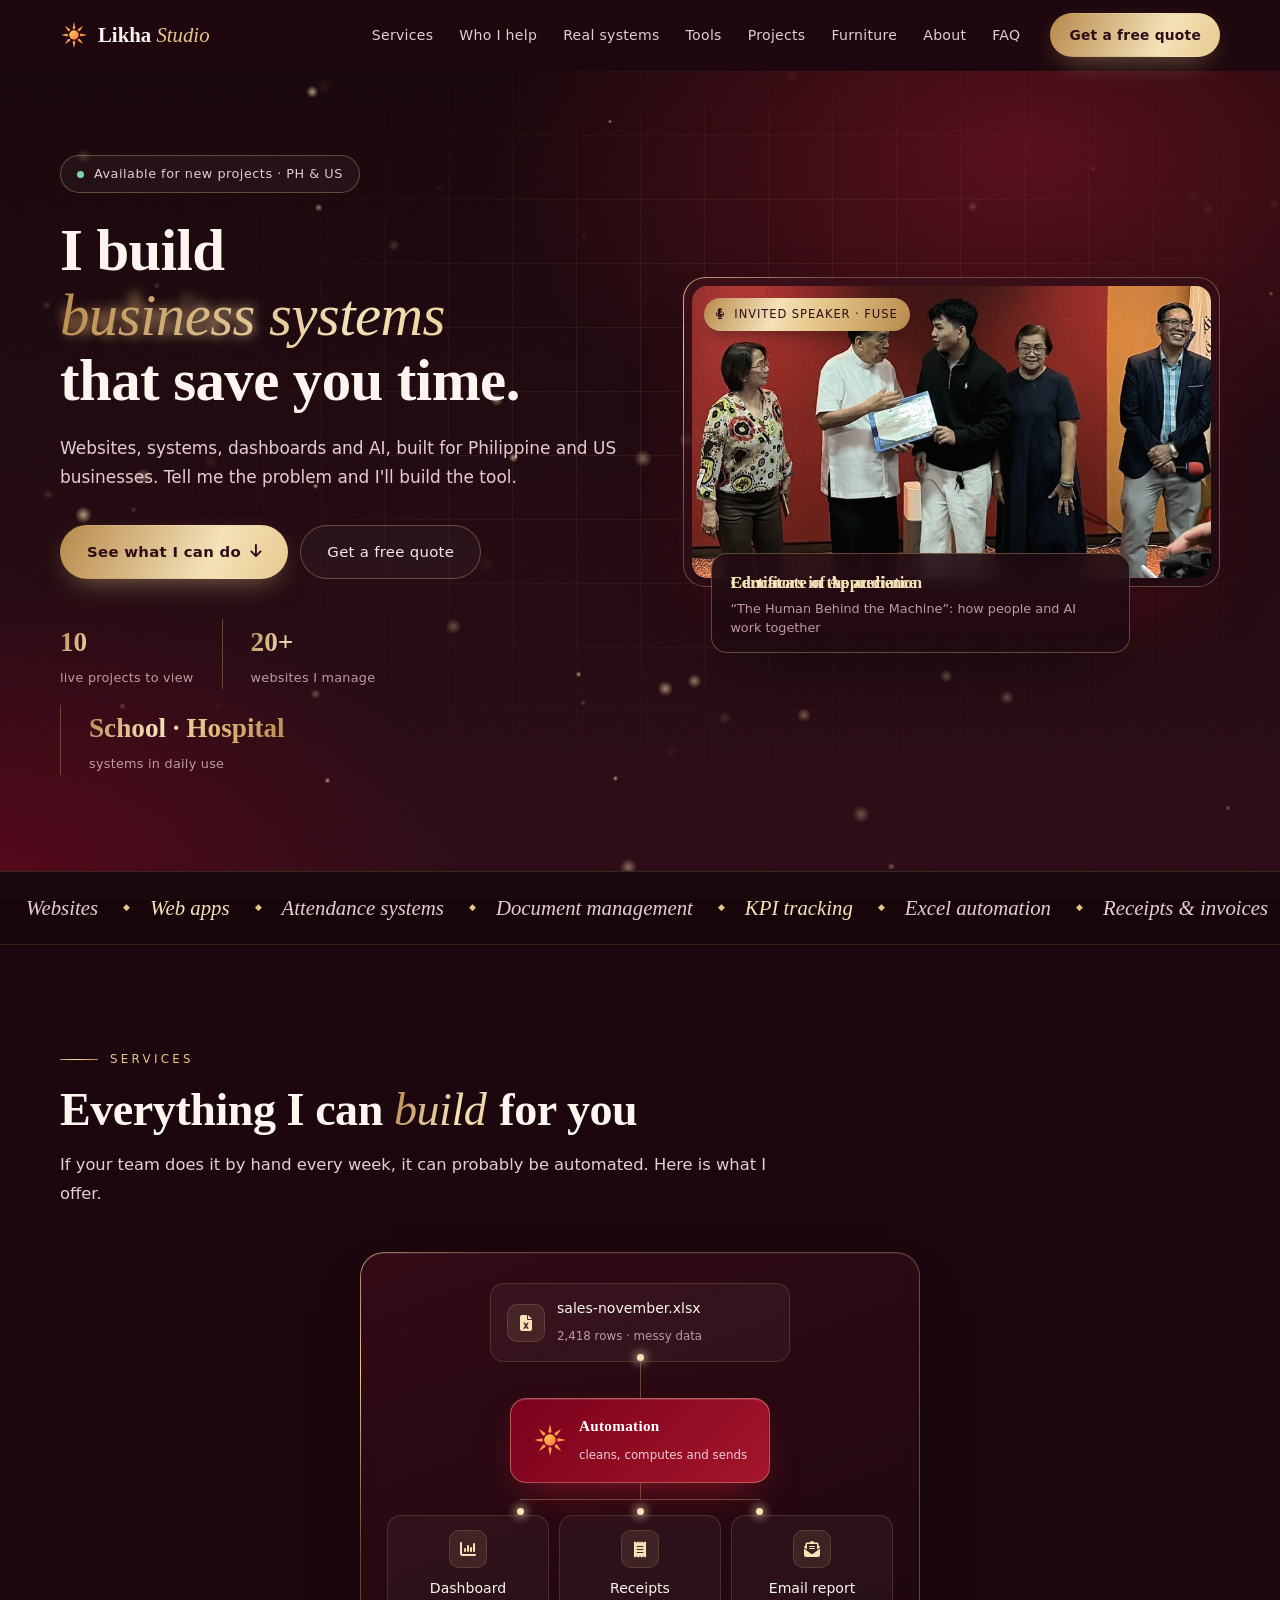
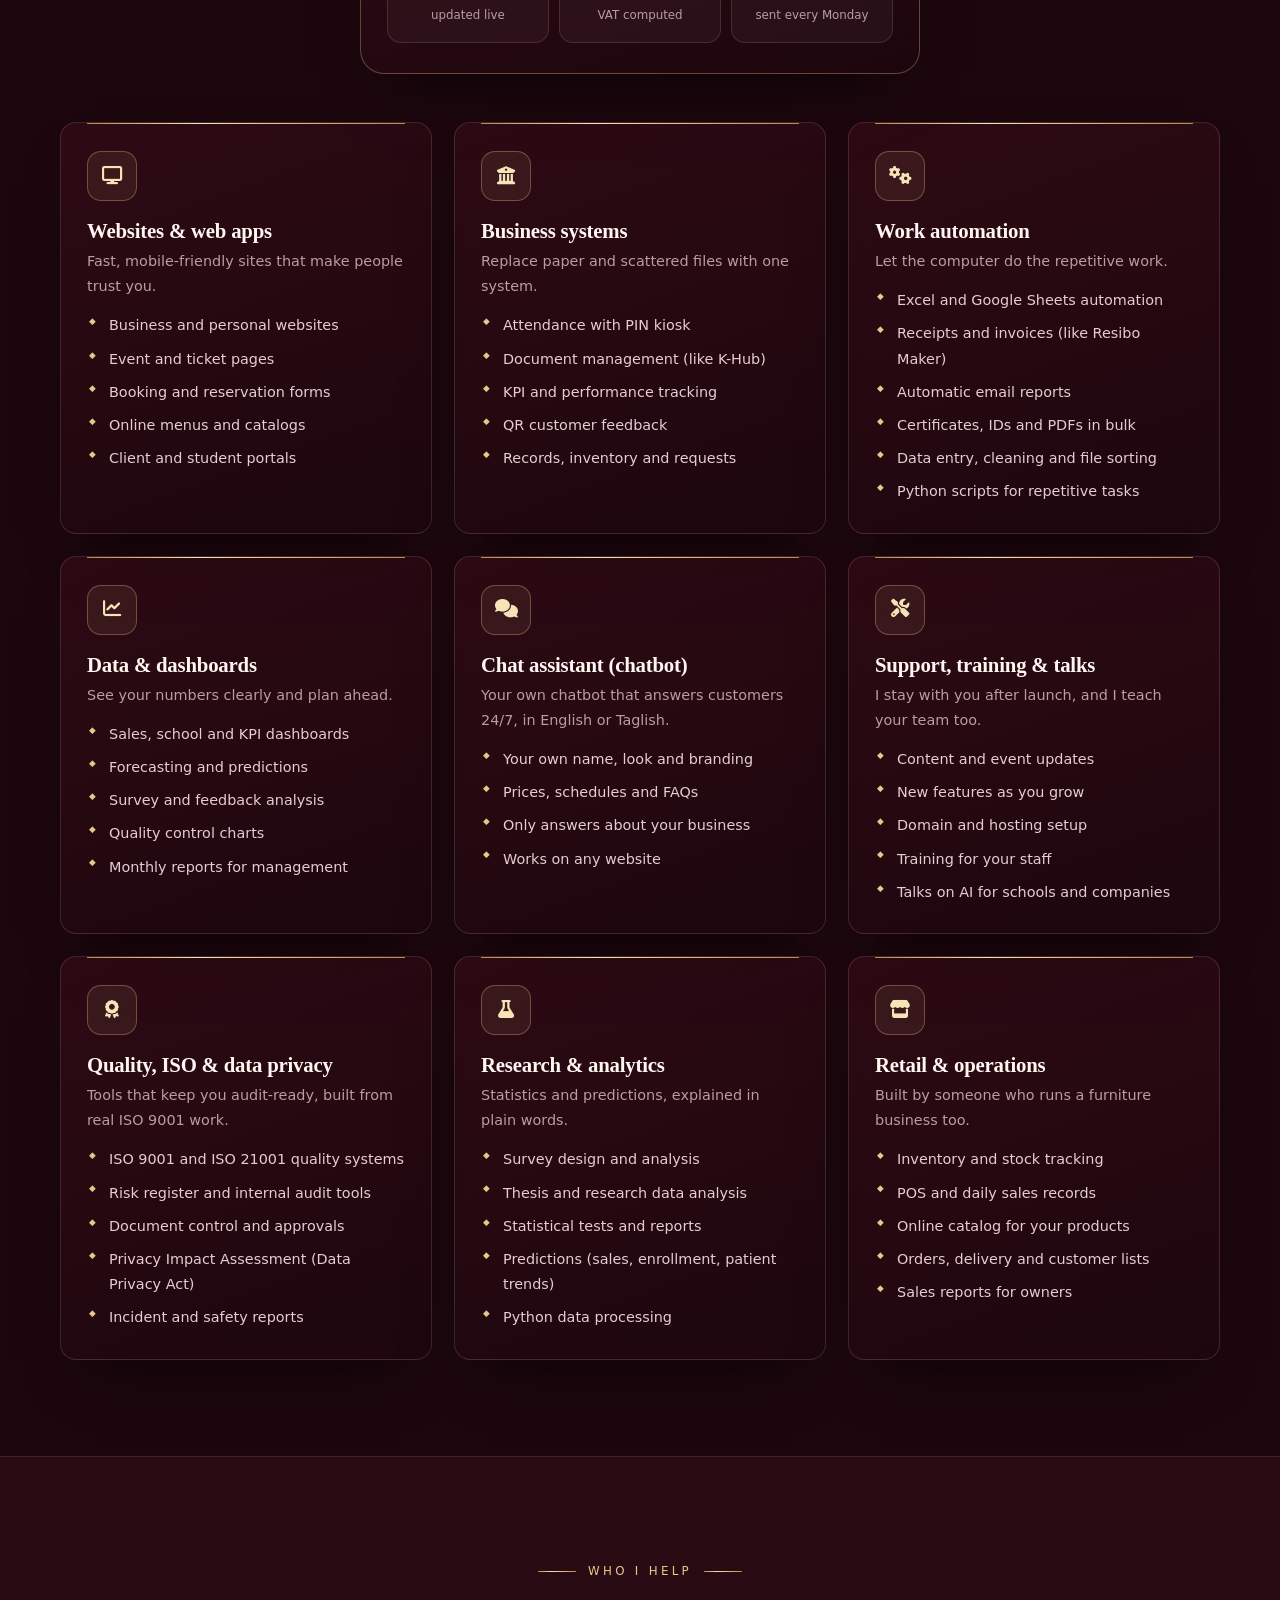
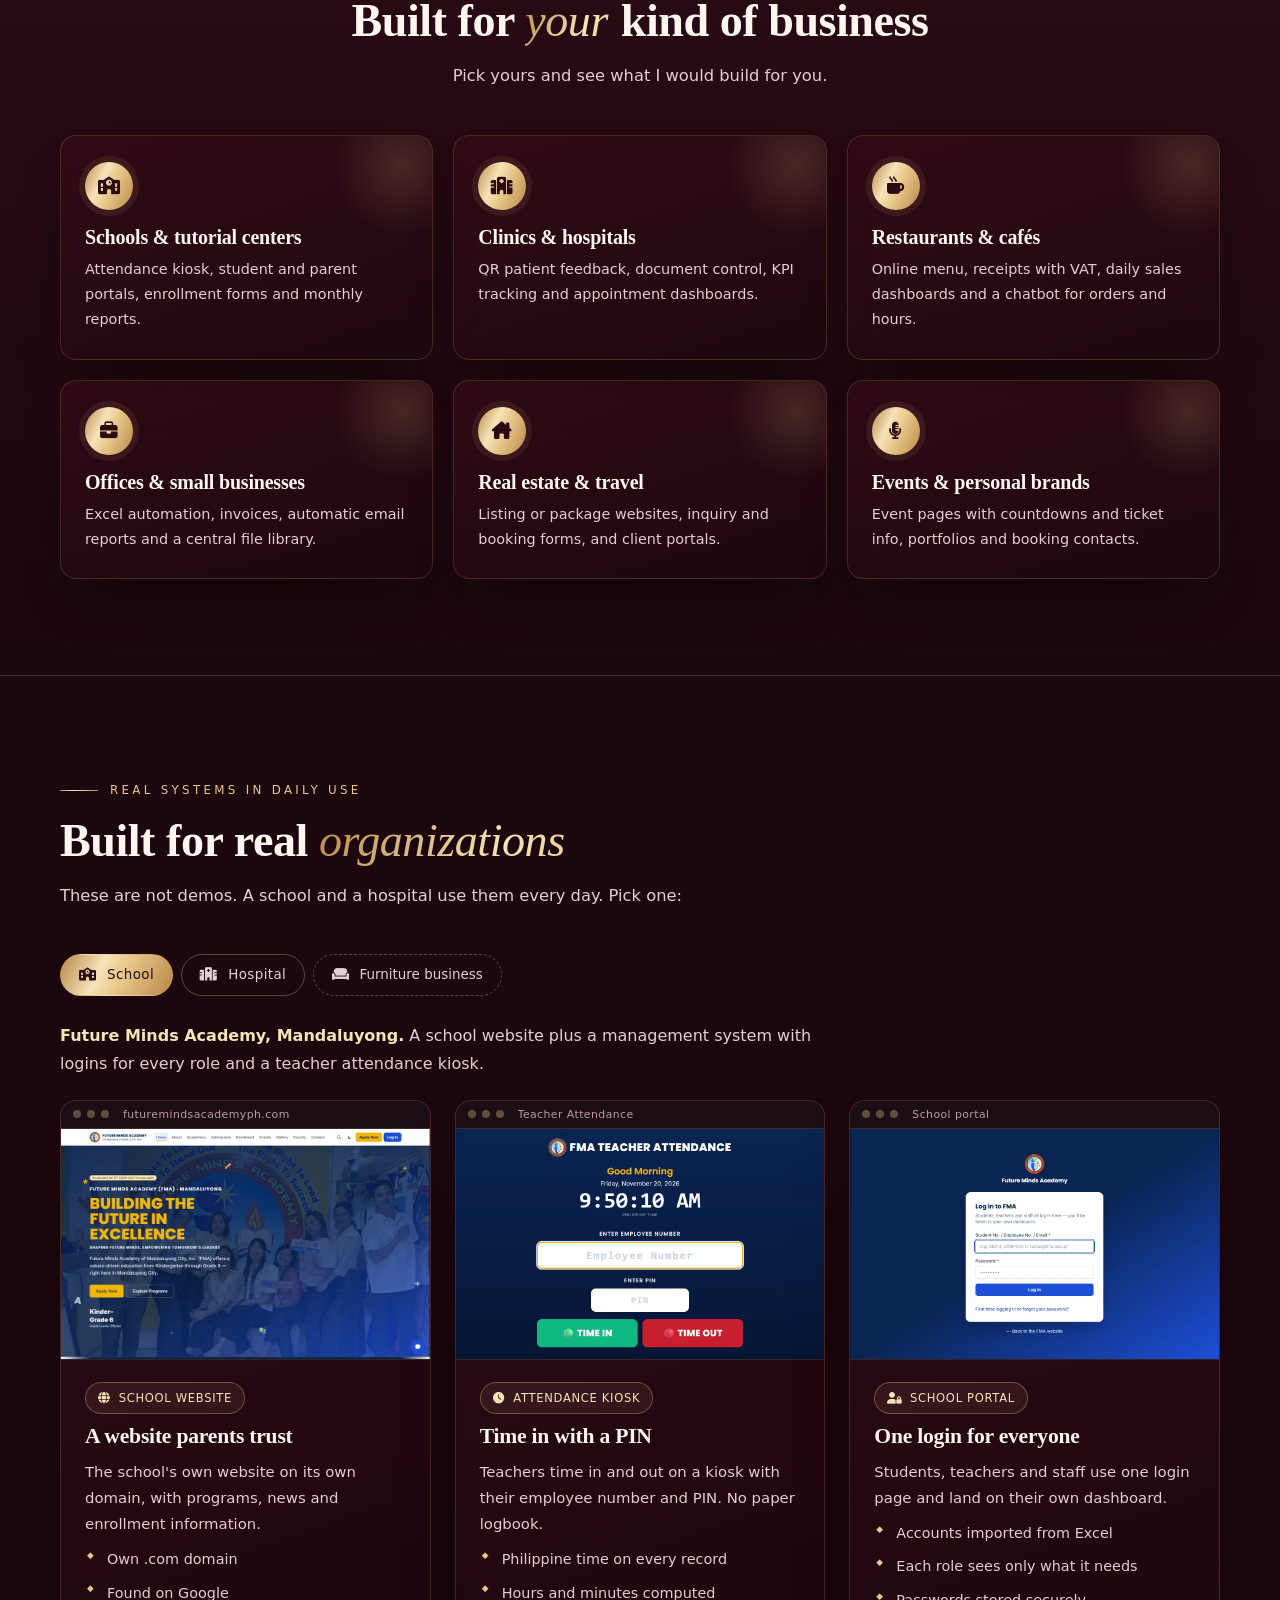
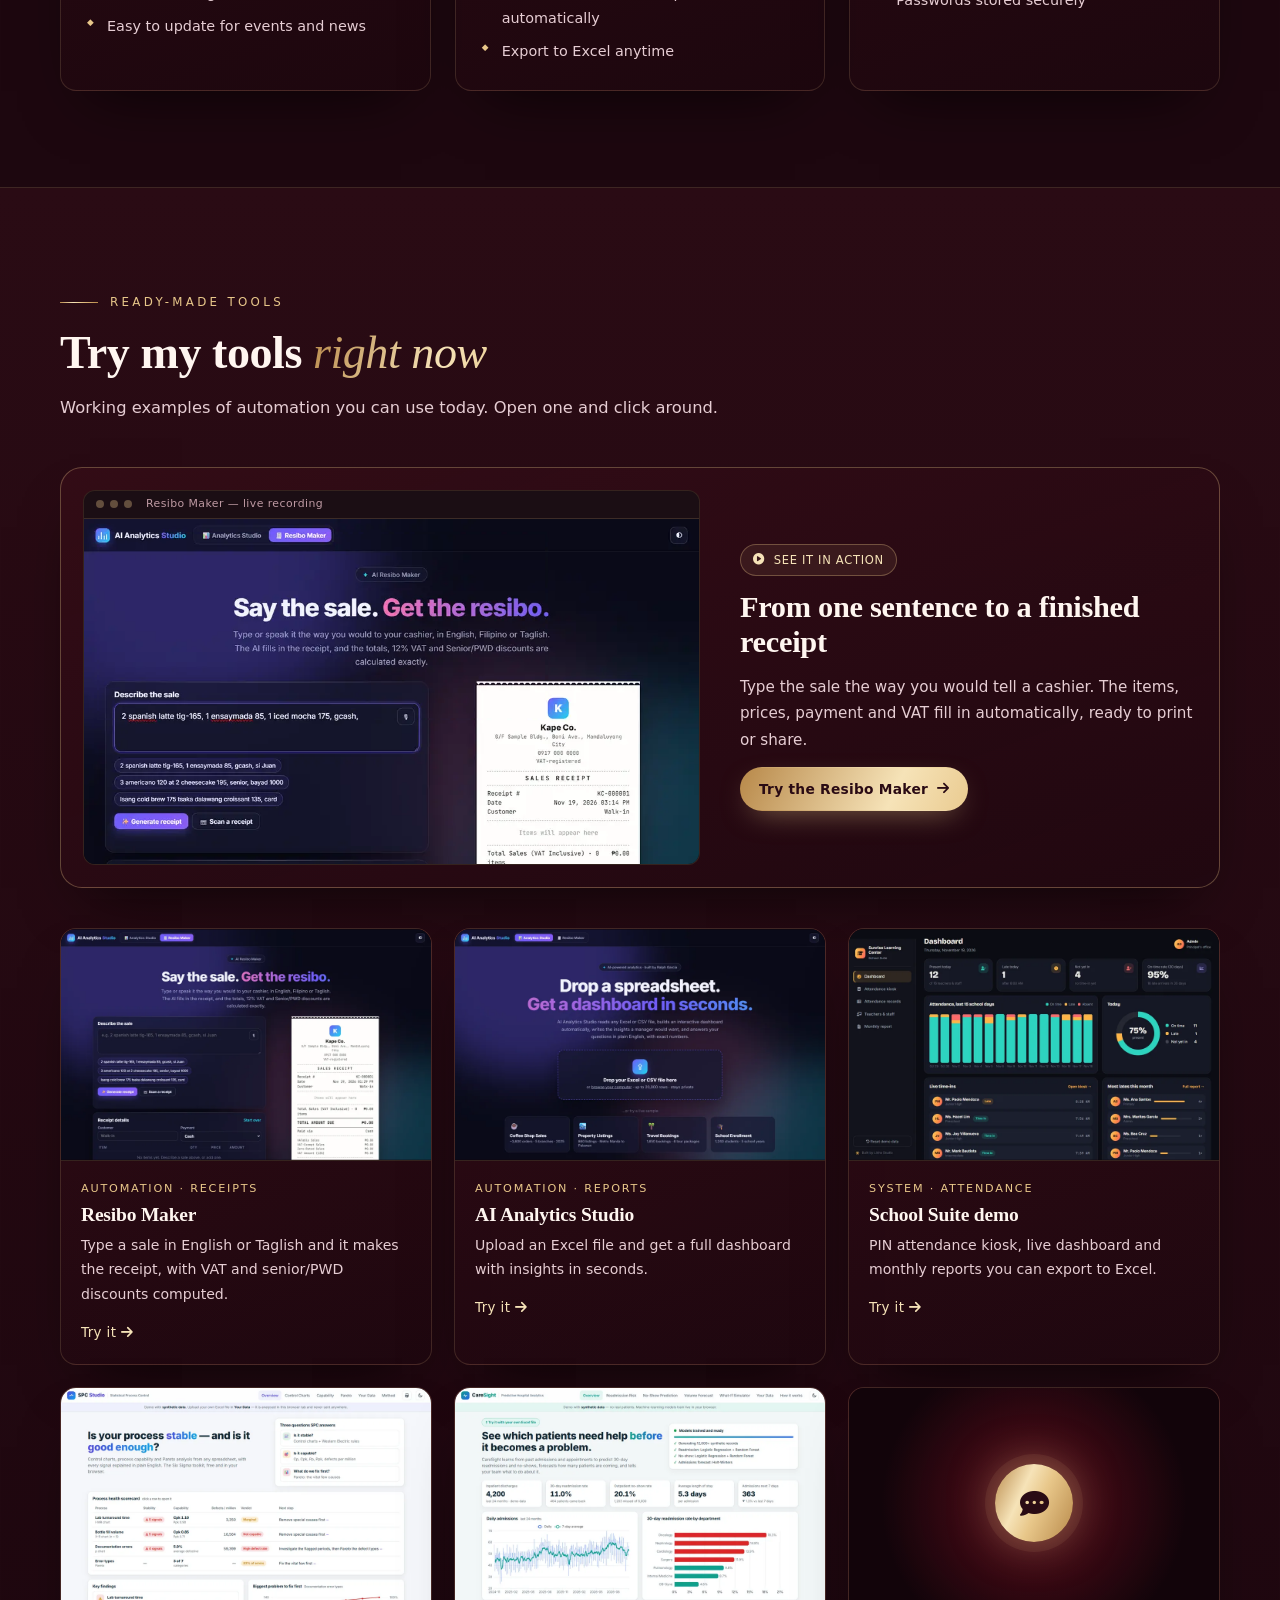
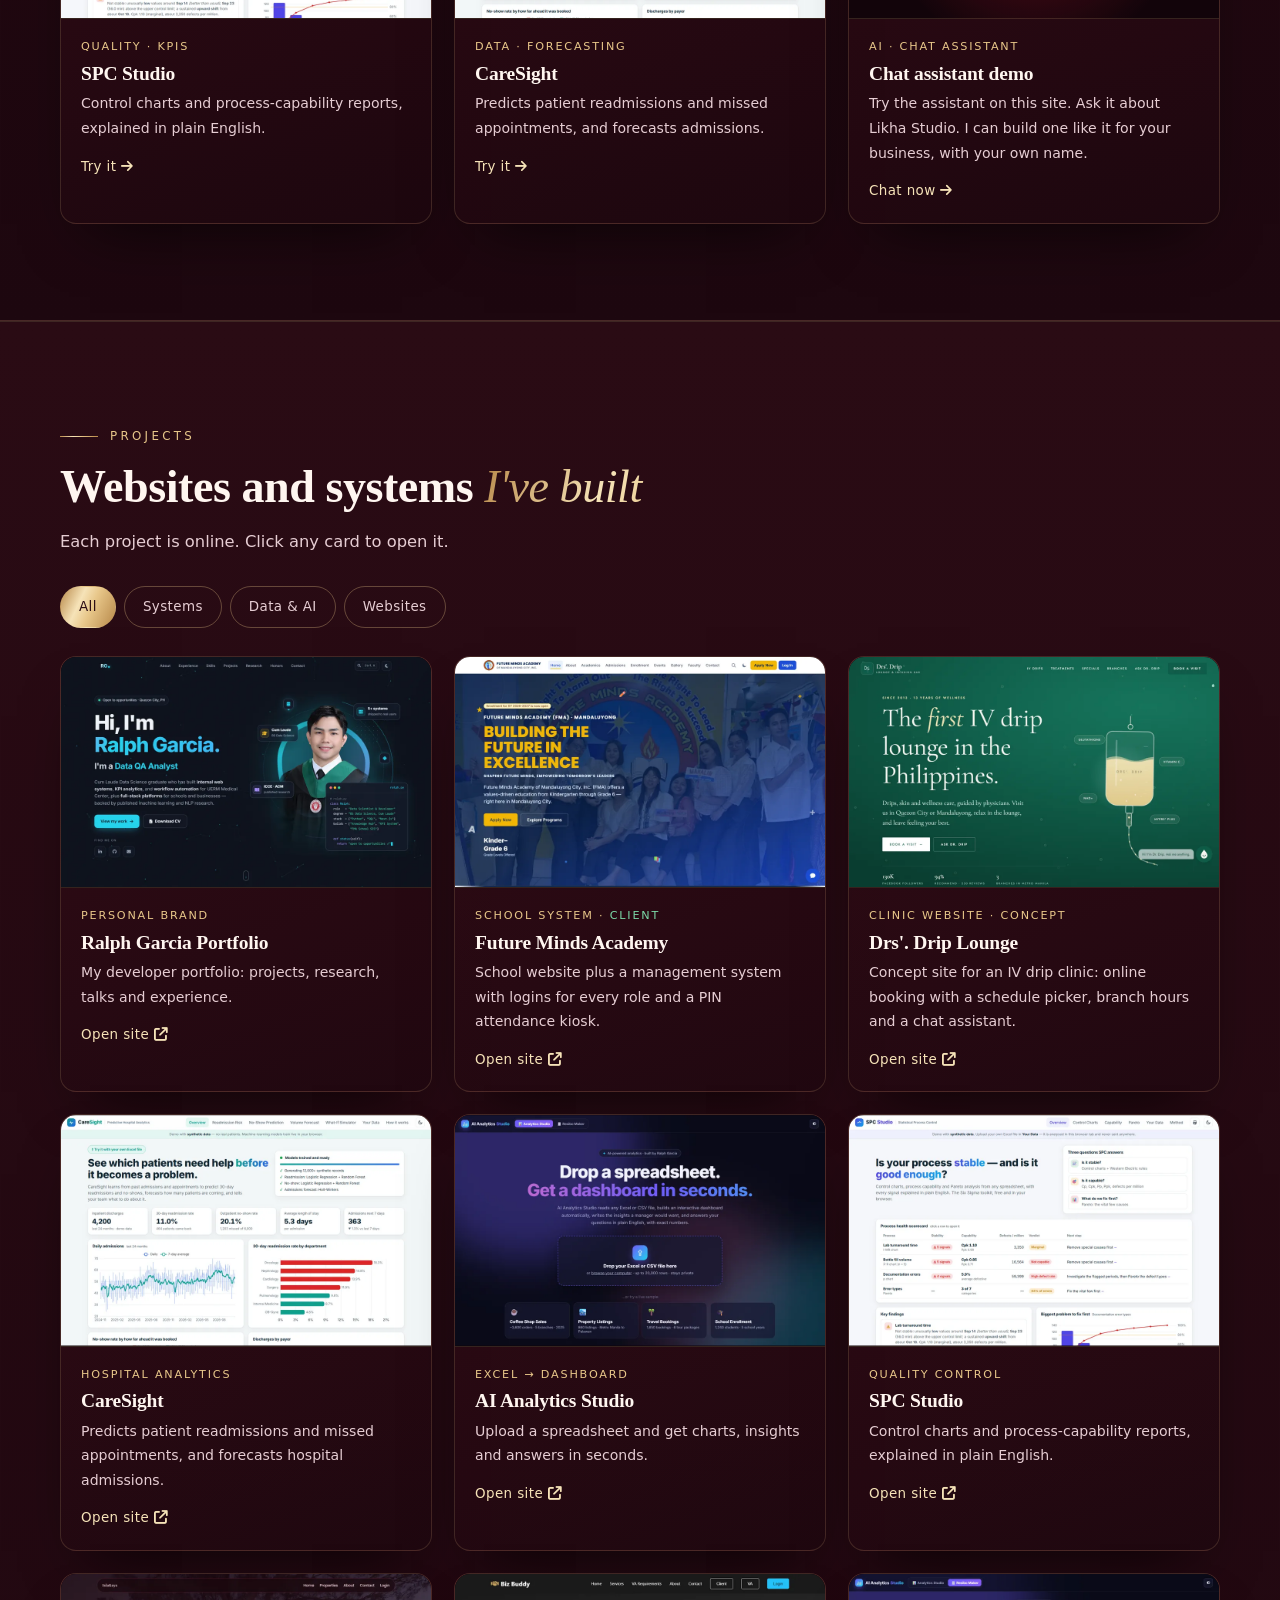
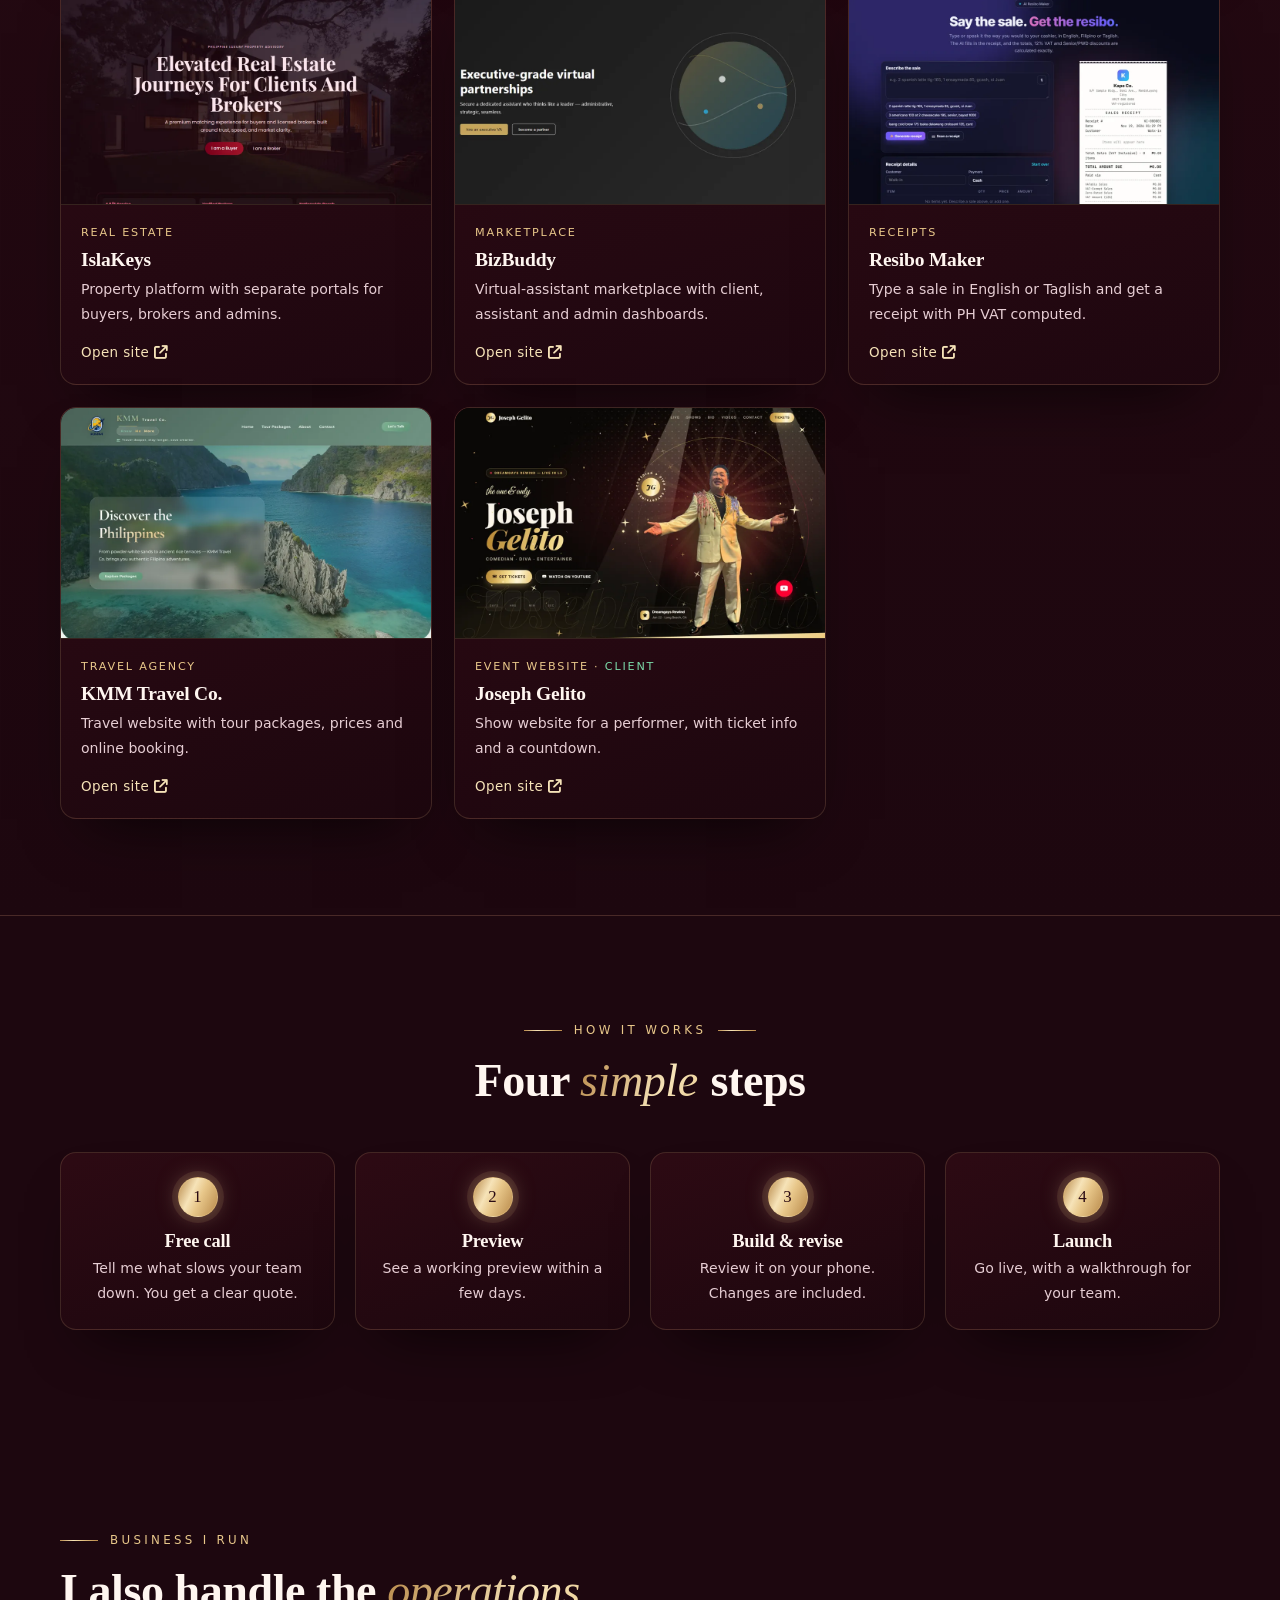
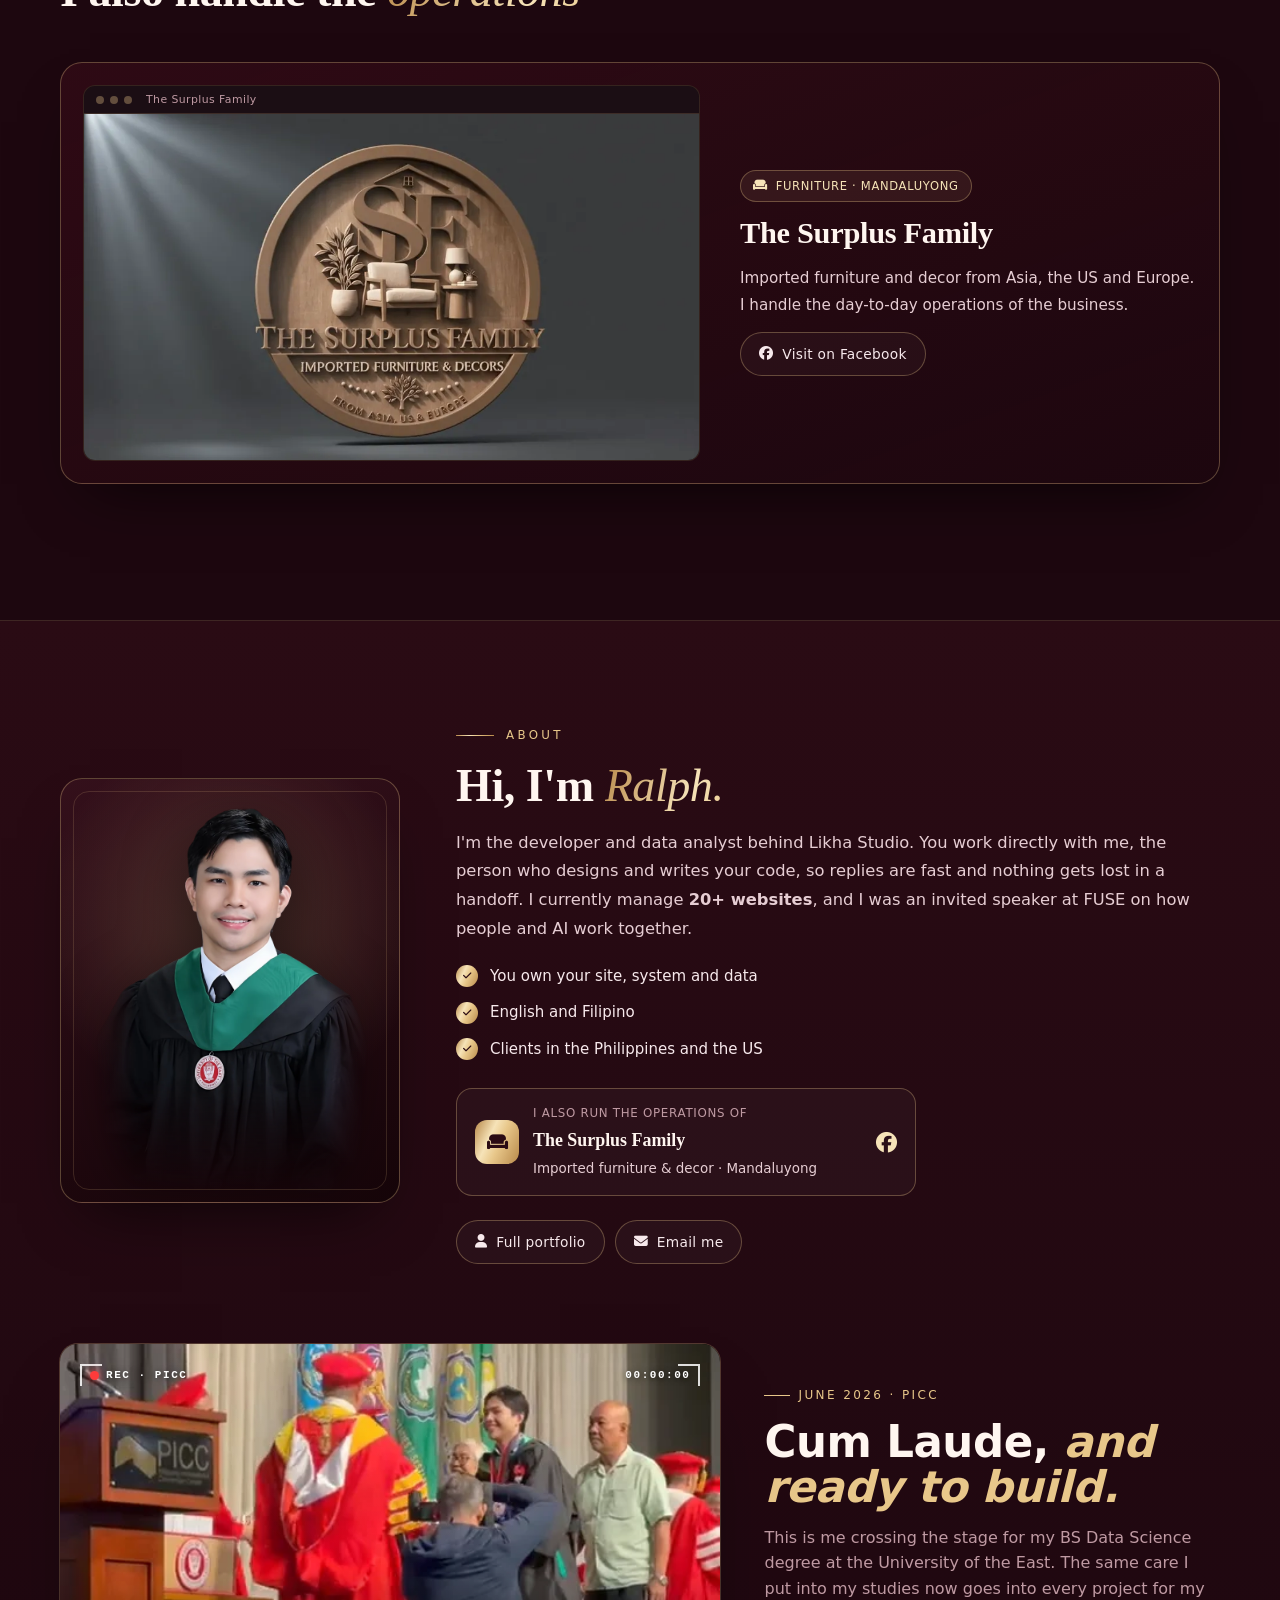
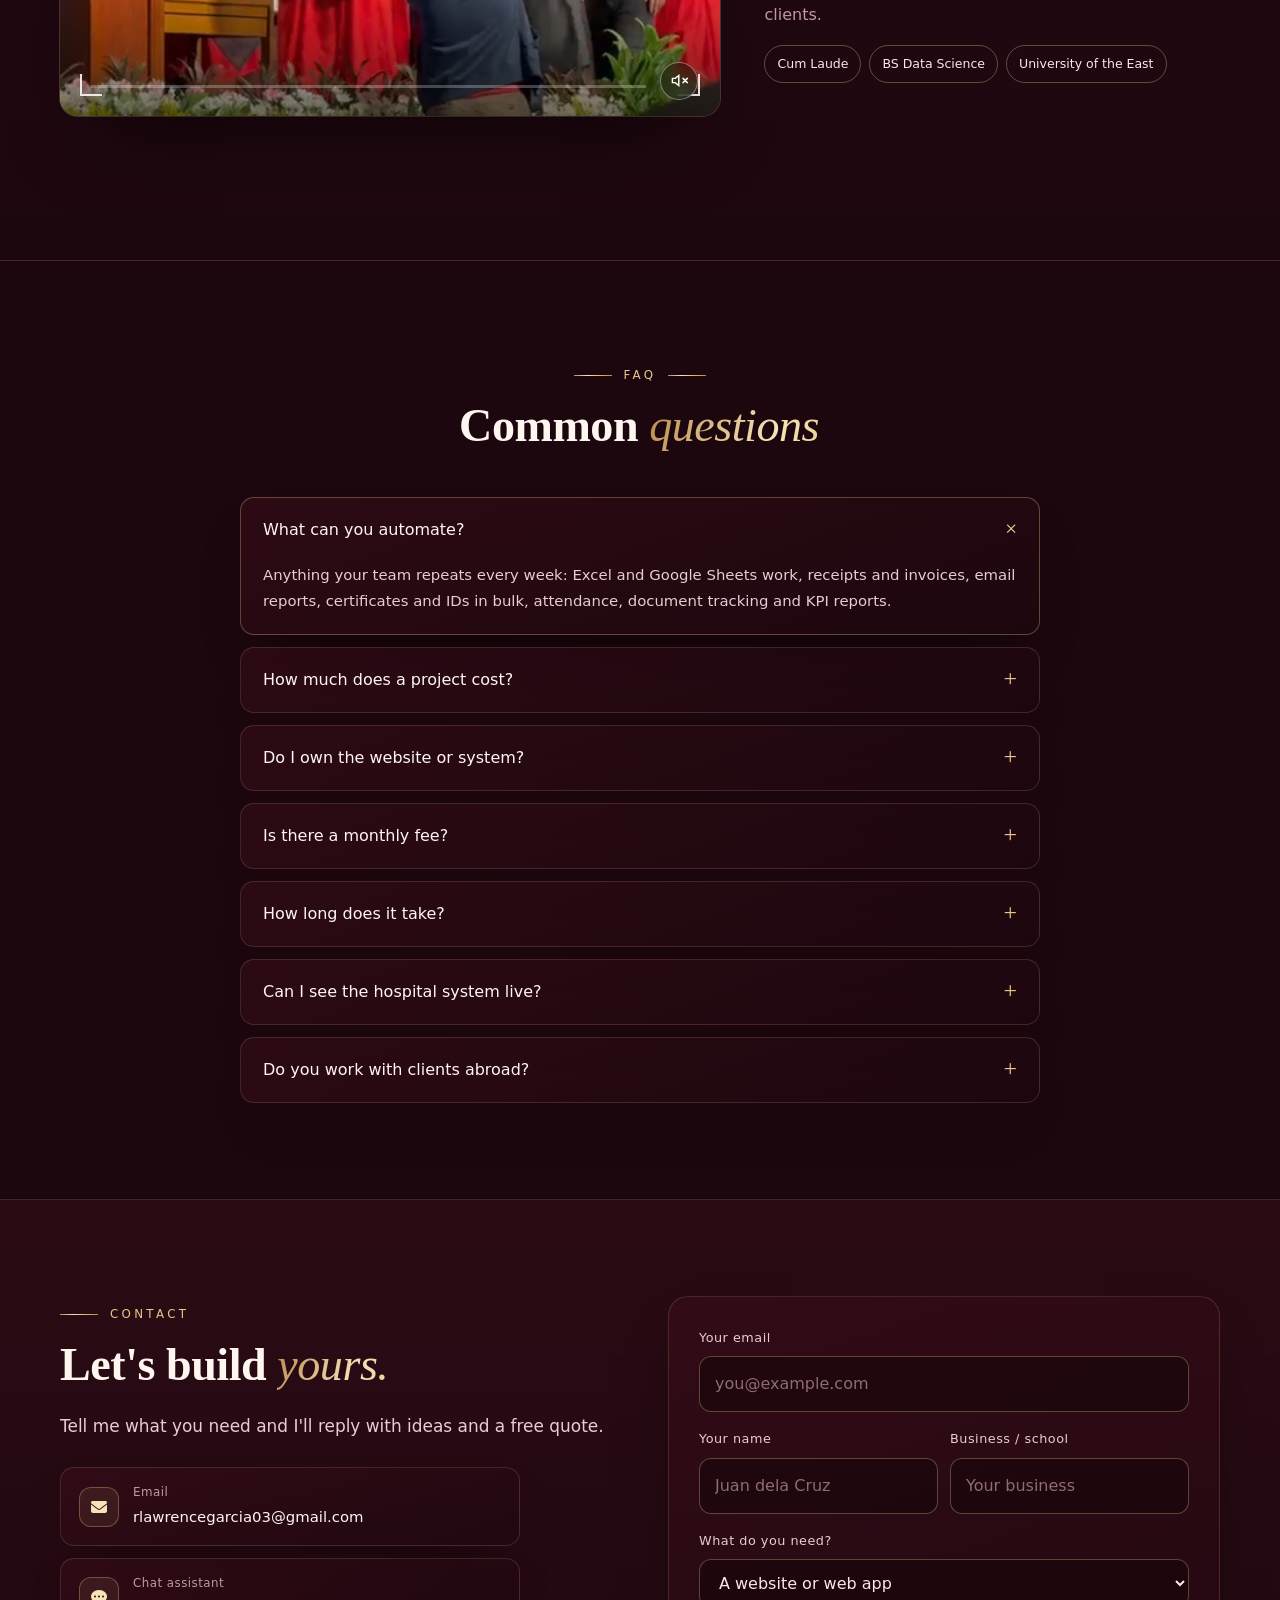
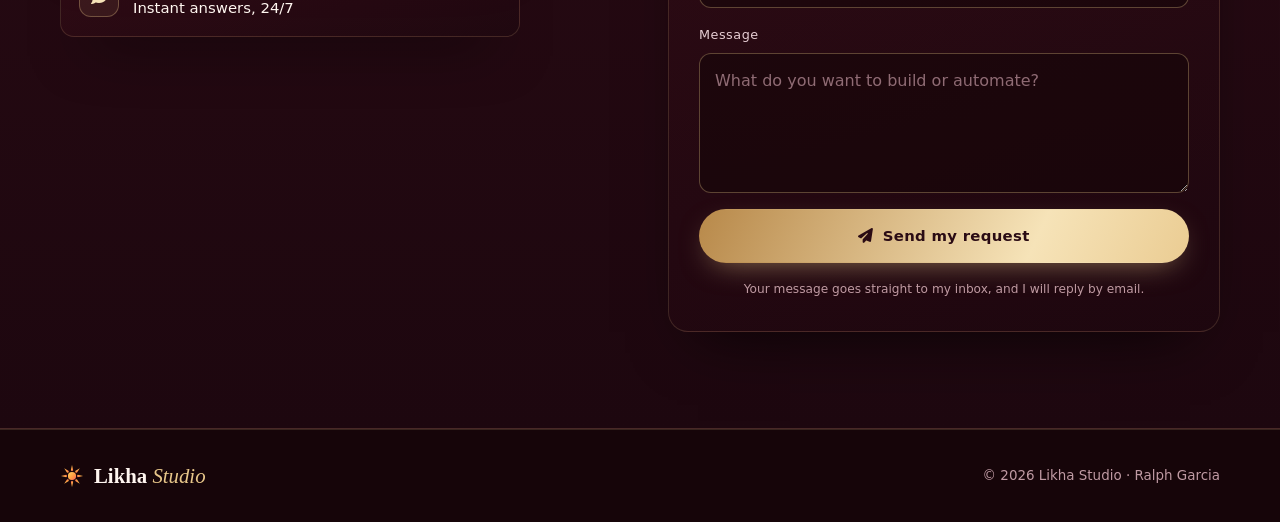
==== commit 5f39378c: "Add graduation walk video to About Co-Authored-By: Claude Opus 5.5 <noreply@anthropic.com>" ====
--- a/index.html
+++ b/index.html
@@ -16,7 +16,8 @@
   <link rel="preconnect" href="https://fonts.gstatic.com" crossorigin>
   <link href="https://fonts.googleapis.com/css2?family=Playfair+Display:ital,wght@0,500;0,600;0,700;1,500;1,600&family=Poppins:wght@300;400;500;600&display=swap" rel="stylesheet">
   <link rel="stylesheet" href="https://cdnjs.cloudflare.com/ajax/libs/font-awesome/6.5.2/css/all.min.css">
-  <link rel="stylesheet" href="style.css?v=202611201900">
+  <link rel="stylesheet" href="moment.css?v=202611201930">
+  <link rel="stylesheet" href="style.css?v=202611201930">
 </head>
 <body>
   <div class="intro" aria-hidden="true"><div class="intro-mark"><img src="assets/logo.svg" alt="" width="54" height="54"><span>Likha <em>Studio</em></span></div><i class="intro-line"></i></div>
@@ -358,6 +359,28 @@
           </div>
         </div>
       </div>
+      <div class="wrap moment-row">
+        <figure class="moment reveal " aria-label="Video: Ralph walking on stage at his graduation">
+          <div class="moment-wrap">
+            <div class="moment-stage">
+              <img class="moment-ambient" src="assets/grad-walk-poster.webp" alt="" aria-hidden="true">
+              <video class="moment-vid" src="assets/grad-walk.mp4" poster="assets/grad-walk-poster.webp" muted loop playsinline preload="metadata"></video>
+              <div class="moment-frame" aria-hidden="true"><i></i><i></i><i></i><i></i></div>
+              <span class="moment-rec" aria-hidden="true"><i></i>REC · PICC</span>
+              <span class="moment-time" aria-hidden="true">00:00:00</span>
+              <span class="moment-play" aria-hidden="true"></span>
+              <div class="moment-bar" aria-hidden="true"><span></span></div>
+              <button type="button" class="moment-sound" aria-pressed="false" aria-label="Turn sound on"><svg class="off" viewBox="0 0 24 24" fill="none" stroke="currentColor" stroke-width="2" stroke-linecap="round"><path d="M11 5 6 9H2v6h4l5 4V5z"/><path d="m23 9-6 6M17 9l6 6"/></svg><svg class="on" viewBox="0 0 24 24" fill="none" stroke="currentColor" stroke-width="2" stroke-linecap="round"><path d="M11 5 6 9H2v6h4l5 4V5z"/><path d="M15.5 8.5a5 5 0 0 1 0 7M19 5a10 10 0 0 1 0 14"/></svg></button>
+            </div>
+          </div>
+          <figcaption class="moment-cap">
+            <span class="moment-kicker">June 2026 · PICC</span>
+            <h3>Cum Laude, <em>and ready to build.</em></h3>
+            <p>This is me crossing the stage for my BS Data Science degree at the University of the East. The same care I put into my studies now goes into every project for my clients.</p>
+            <div class="moment-tags"><span>Cum Laude</span><span>BS Data Science</span><span>University of the East</span></div>
+          </figcaption>
+        </figure>
+      </div>
     </section>
 
     <!-- ================= FAQ ================= -->
@@ -408,8 +431,9 @@
     </div>
   </footer>
 
-  <script src="script.js?v=202611201900"></script>
-  <script src="kapitan-kb.js?v=202611201900"></script>
+  <script src="script.js?v=202611201930"></script>
+  <script src="moment.js?v=202611201930" defer></script>
+  <script src="kapitan-kb.js?v=202611201930"></script>
   <script src="https://garciaralphlawrence-svg.github.io/AI-Analytics-Studio/widget/kapitan.js" data-site="likha" data-api="none" defer></script>
 </body>
 </html>
--- a/moment.css
+++ b/moment.css
@@ -0,0 +1,52 @@
+/* Graduation moment (viewfinder video) — set --m-accent / --m-accent-rgb per site */
+.moment { margin: 0 0 48px; display: grid; grid-template-columns: 1.45fr 1fr; gap: 44px; align-items: center; }
+.moment-stage { position: relative; aspect-ratio: 568 / 320; border-radius: 18px; overflow: hidden; cursor: pointer; background: #000;
+  box-shadow: 0 40px 80px -40px rgba(0,0,0,.7), 0 0 0 1px rgba(var(--m-accent-rgb), .25);
+  transition: transform .3s ease-out, box-shadow .5s; transform-style: preserve-3d; isolation: isolate; }
+.moment.live .moment-stage { box-shadow: 0 40px 90px -40px rgba(var(--m-accent-rgb), .55), 0 0 0 1px rgba(var(--m-accent-rgb), .45); }
+.moment-ambient { position: absolute; inset: -30px; width: calc(100% + 60px); height: calc(100% + 60px); object-fit: cover; filter: blur(28px) saturate(1.3); opacity: .55; z-index: -1; pointer-events: none; }
+.moment-wrap { position: relative; }
+.moment-wrap::before { content: ""; position: absolute; inset: 8% 6% -6%; background: radial-gradient(closest-side, rgba(var(--m-accent-rgb), .35), transparent); filter: blur(30px); z-index: -1; animation: m-breathe 6s ease-in-out infinite; }
+@keyframes m-breathe { 50% { transform: scale(1.08); opacity: .6; } }
+.moment-vid { position: absolute; inset: 0; width: 100%; height: 100%; object-fit: cover; }
+.moment-stage::after { content: ""; position: absolute; inset: 0; pointer-events: none;
+  background: radial-gradient(500px circle at var(--gx, 50%) var(--gy, 0%), rgba(255,255,255,.12), transparent 45%),
+              linear-gradient(transparent 60%, rgba(0,0,0,.55)); }
+/* viewfinder corners */
+.moment-frame { position: absolute; inset: 14px; pointer-events: none; z-index: 2; }
+.moment-frame i { position: absolute; width: 22px; height: 22px; border: 2px solid rgba(255,255,255,.85); transition: inset .6s cubic-bezier(.2,.7,.1,1); }
+.moment-frame i:nth-child(1) { left: 6px; top: 6px; border-right: 0; border-bottom: 0; }
+.moment-frame i:nth-child(2) { right: 6px; top: 6px; border-left: 0; border-bottom: 0; }
+.moment-frame i:nth-child(3) { left: 6px; bottom: 6px; border-right: 0; border-top: 0; }
+.moment-frame i:nth-child(4) { right: 6px; bottom: 6px; border-left: 0; border-top: 0; }
+.moment.live .moment-frame i:nth-child(1) { left: 0; top: 0; } .moment.live .moment-frame i:nth-child(2) { right: 0; top: 0; }
+.moment.live .moment-frame i:nth-child(3) { left: 0; bottom: 0; } .moment.live .moment-frame i:nth-child(4) { right: 0; bottom: 0; }
+.moment-rec, .moment-time { position: absolute; z-index: 3; top: 26px; font: 600 11px/1 ui-monospace, SFMono-Regular, Menlo, Consolas, monospace; letter-spacing: .14em; color: #fff; text-shadow: 0 1px 6px rgba(0,0,0,.6); }
+.moment-rec { left: 30px; display: flex; align-items: center; gap: 7px; }
+.moment-rec i { width: 9px; height: 9px; border-radius: 50%; background: #ff3b3b; box-shadow: 0 0 10px #ff3b3b; animation: m-blink 1.2s steps(1) infinite; }
+.moment.paused .moment-rec i { animation: none; opacity: .35; }
+@keyframes m-blink { 50% { opacity: 0; } }
+.moment-time { right: 30px; font-variant-numeric: tabular-nums; }
+.moment-bar { position: absolute; z-index: 3; left: 30px; right: 74px; bottom: 28px; height: 3px; border-radius: 3px; background: rgba(255,255,255,.25); overflow: hidden; }
+.moment-bar span { display: block; height: 100%; width: 0; background: rgb(var(--m-accent-rgb)); box-shadow: 0 0 10px rgb(var(--m-accent-rgb)); }
+.moment-sound { position: absolute; z-index: 4; right: 22px; bottom: 16px; width: 38px; height: 38px; border-radius: 50%; border: 1px solid rgba(255,255,255,.4);
+  background: rgba(0,0,0,.35); backdrop-filter: blur(6px); -webkit-backdrop-filter: blur(6px); color: #fff; display: grid; place-items: center; cursor: pointer; transition: background .25s, transform .25s; }
+.moment-sound:hover { transform: scale(1.08); background: rgba(var(--m-accent-rgb), .5); }
+.moment-sound svg { width: 17px; height: 17px; }
+.moment-sound .on { display: none; } .moment.sound .moment-sound .on { display: block; } .moment.sound .moment-sound .off { display: none; }
+.moment-play { position: absolute; z-index: 3; left: 50%; top: 50%; width: 64px; height: 64px; margin: -32px; border-radius: 50%; background: rgba(0,0,0,.45); display: grid; place-items: center; opacity: 0; transform: scale(.8); transition: .3s; pointer-events: none; }
+.moment-play::before { content: ""; margin-left: 5px; border-left: 18px solid #fff; border-top: 11px solid transparent; border-bottom: 11px solid transparent; }
+.moment.paused .moment-play { opacity: 1; transform: none; }
+/* caption */
+.moment-cap .moment-kicker { display: inline-flex; align-items: center; gap: 8px; font-size: 12px; letter-spacing: .2em; text-transform: uppercase; color: rgb(var(--m-accent-rgb)); margin-bottom: 14px; }
+.moment-cap .moment-kicker::before { content: ""; width: 26px; height: 1px; background: currentColor; }
+.moment-cap h3 { font-size: clamp(30px, 3.4vw, 46px); line-height: 1.05; margin: 0 0 14px; }
+.moment-cap p { margin: 0 0 18px; line-height: 1.6; opacity: .85; }
+.moment-tags { display: flex; flex-wrap: wrap; gap: 8px; }
+.moment-tags span { font-size: 12.5px; padding: 7px 12px; border-radius: 30px; border: 1px solid rgba(var(--m-accent-rgb), .35); color: inherit; }
+.moment.reveal .moment-cap > * { opacity: 0; transform: translateY(16px); transition: opacity .8s cubic-bezier(.2,.7,.1,1), transform .8s cubic-bezier(.2,.7,.1,1); }
+.moment.live .moment-cap > *, .moment.visible .moment-cap > *, .moment.in .moment-cap > * { opacity: 1; transform: none; }
+.moment-cap > :nth-child(2) { transition-delay: .1s !important; } .moment-cap > :nth-child(3) { transition-delay: .2s !important; } .moment-cap > :nth-child(4) { transition-delay: .3s !important; }
+@media (max-width: 860px) { .moment { grid-template-columns: 1fr; gap: 24px; } }
+@media (max-width: 480px) { .moment-rec, .moment-time { top: 20px; font-size: 10px; } .moment-rec { left: 22px; } .moment-time { right: 22px; } .moment-bar { left: 22px; bottom: 24px; } }
+@media (prefers-reduced-motion: reduce) { .moment-wrap::before, .moment-rec i { animation: none; } }
--- a/style.css
+++ b/style.css
@@ -421,3 +421,9 @@
 .sys-intro { color: var(--text-2); max-width: 760px; margin: 0 0 22px; }
 .sys-intro b { color: var(--gold-2); font-weight: 600; }
 .sys-panel[hidden] { display: none; }
+
+.moment { --m-accent-rgb: 232, 199, 138; }
+.moment-row { margin-top: 80px; }
+.moment-cap h3 { font-family: inherit; }
+.moment-cap p { color: var(--muted, inherit); }
+.moment-cap h3 em { font-style: italic; color: var(--gold); }
